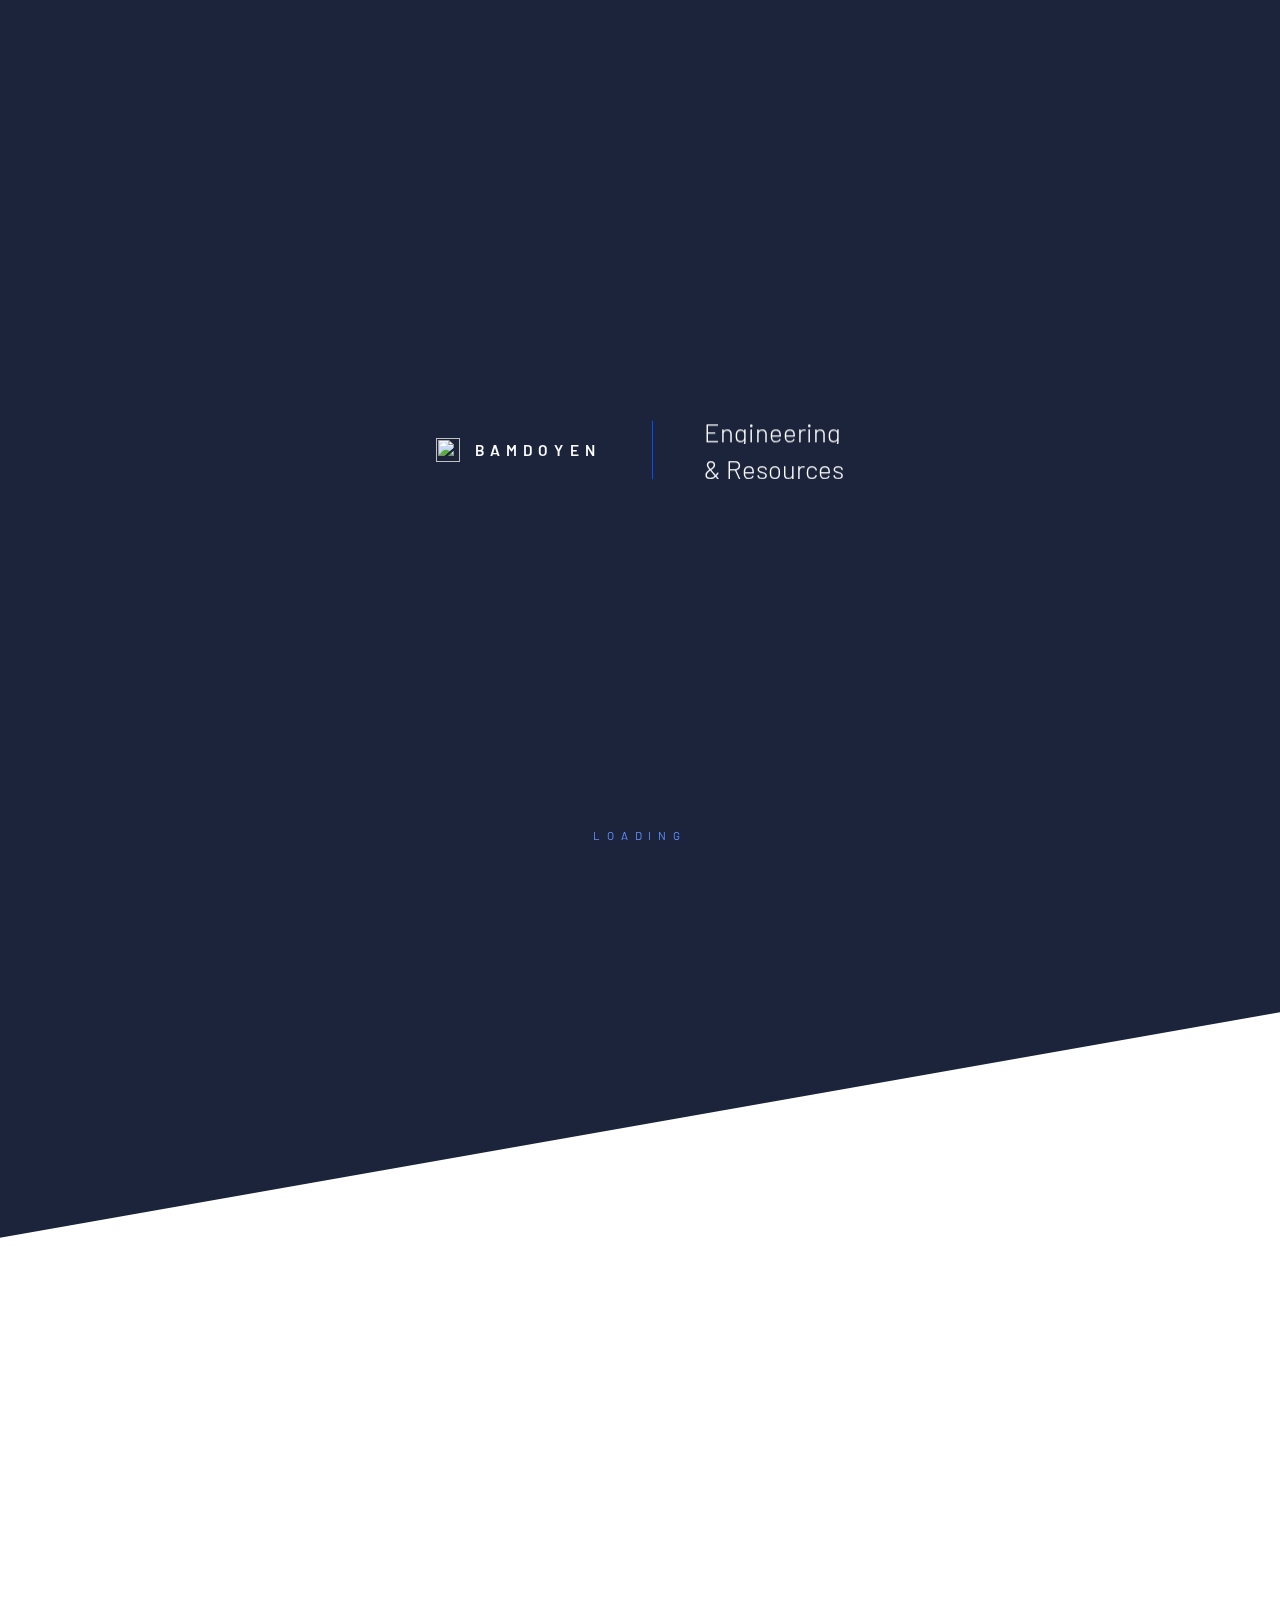
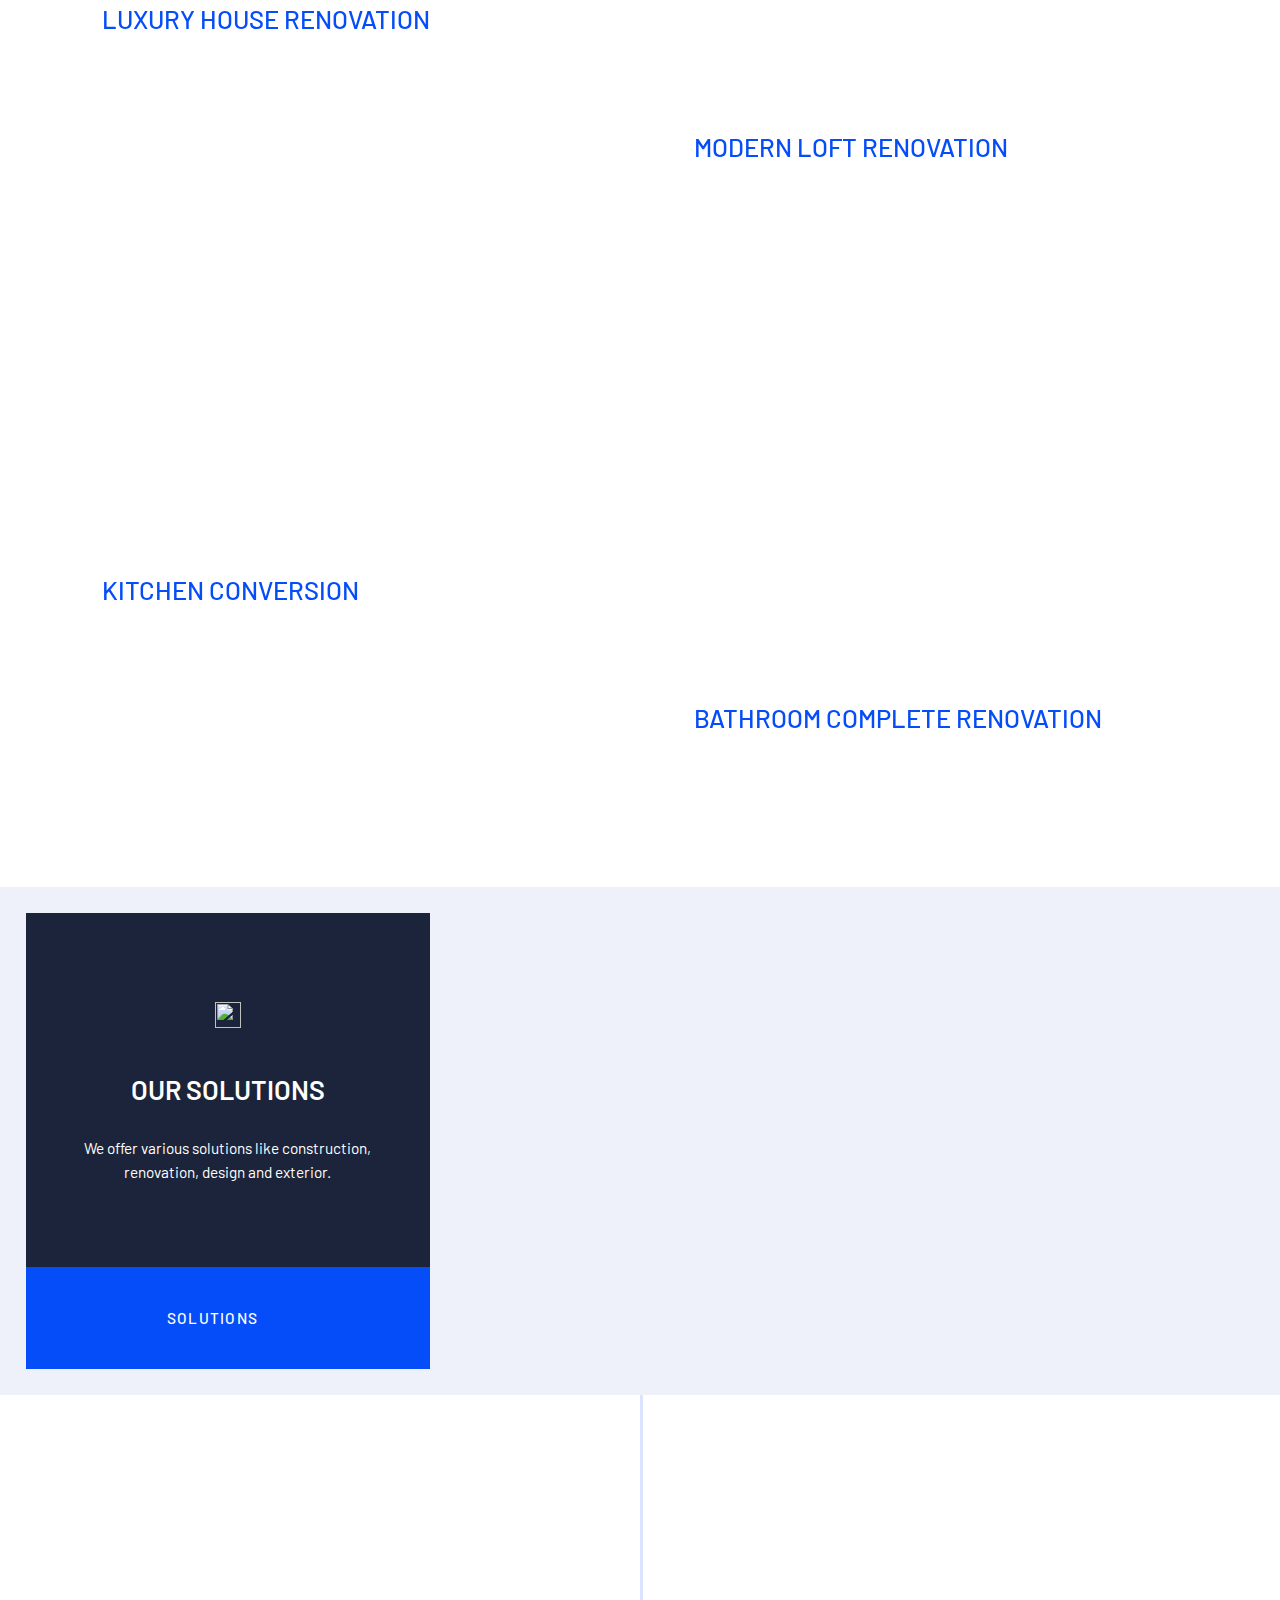
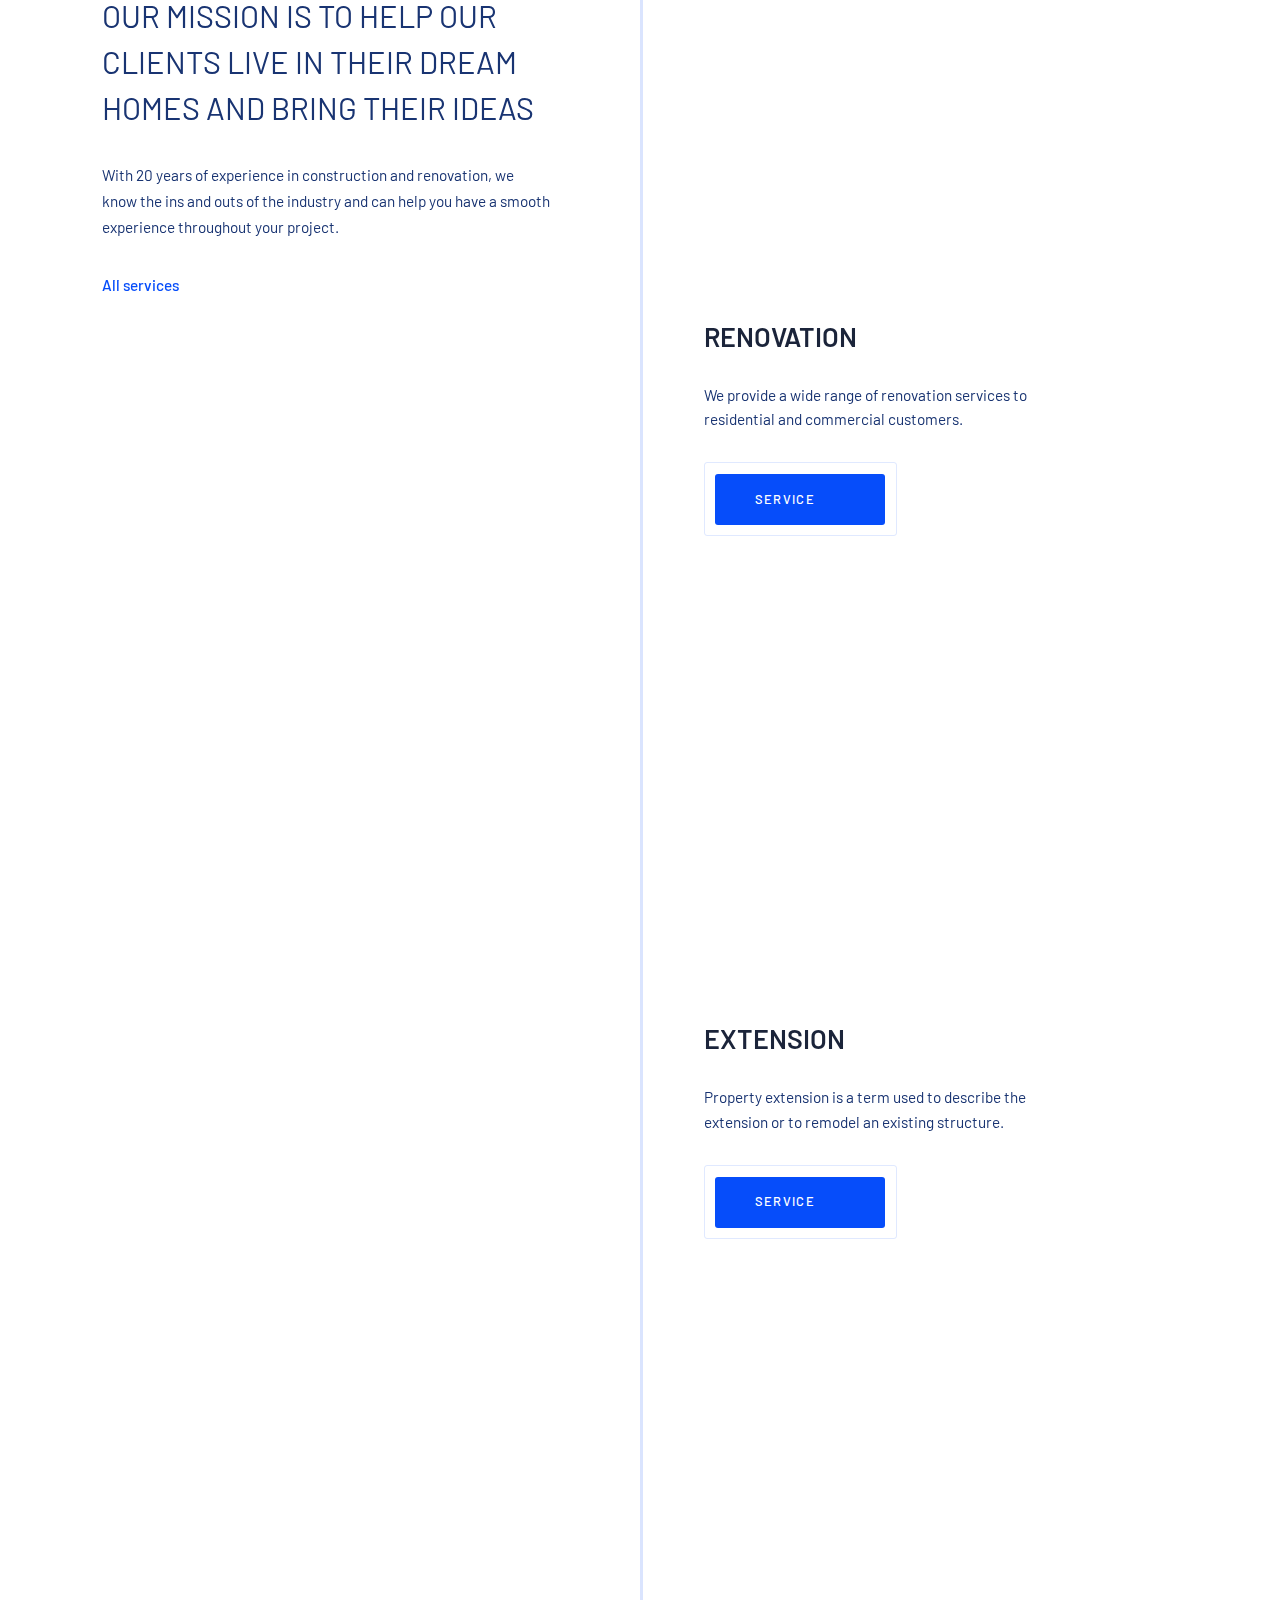
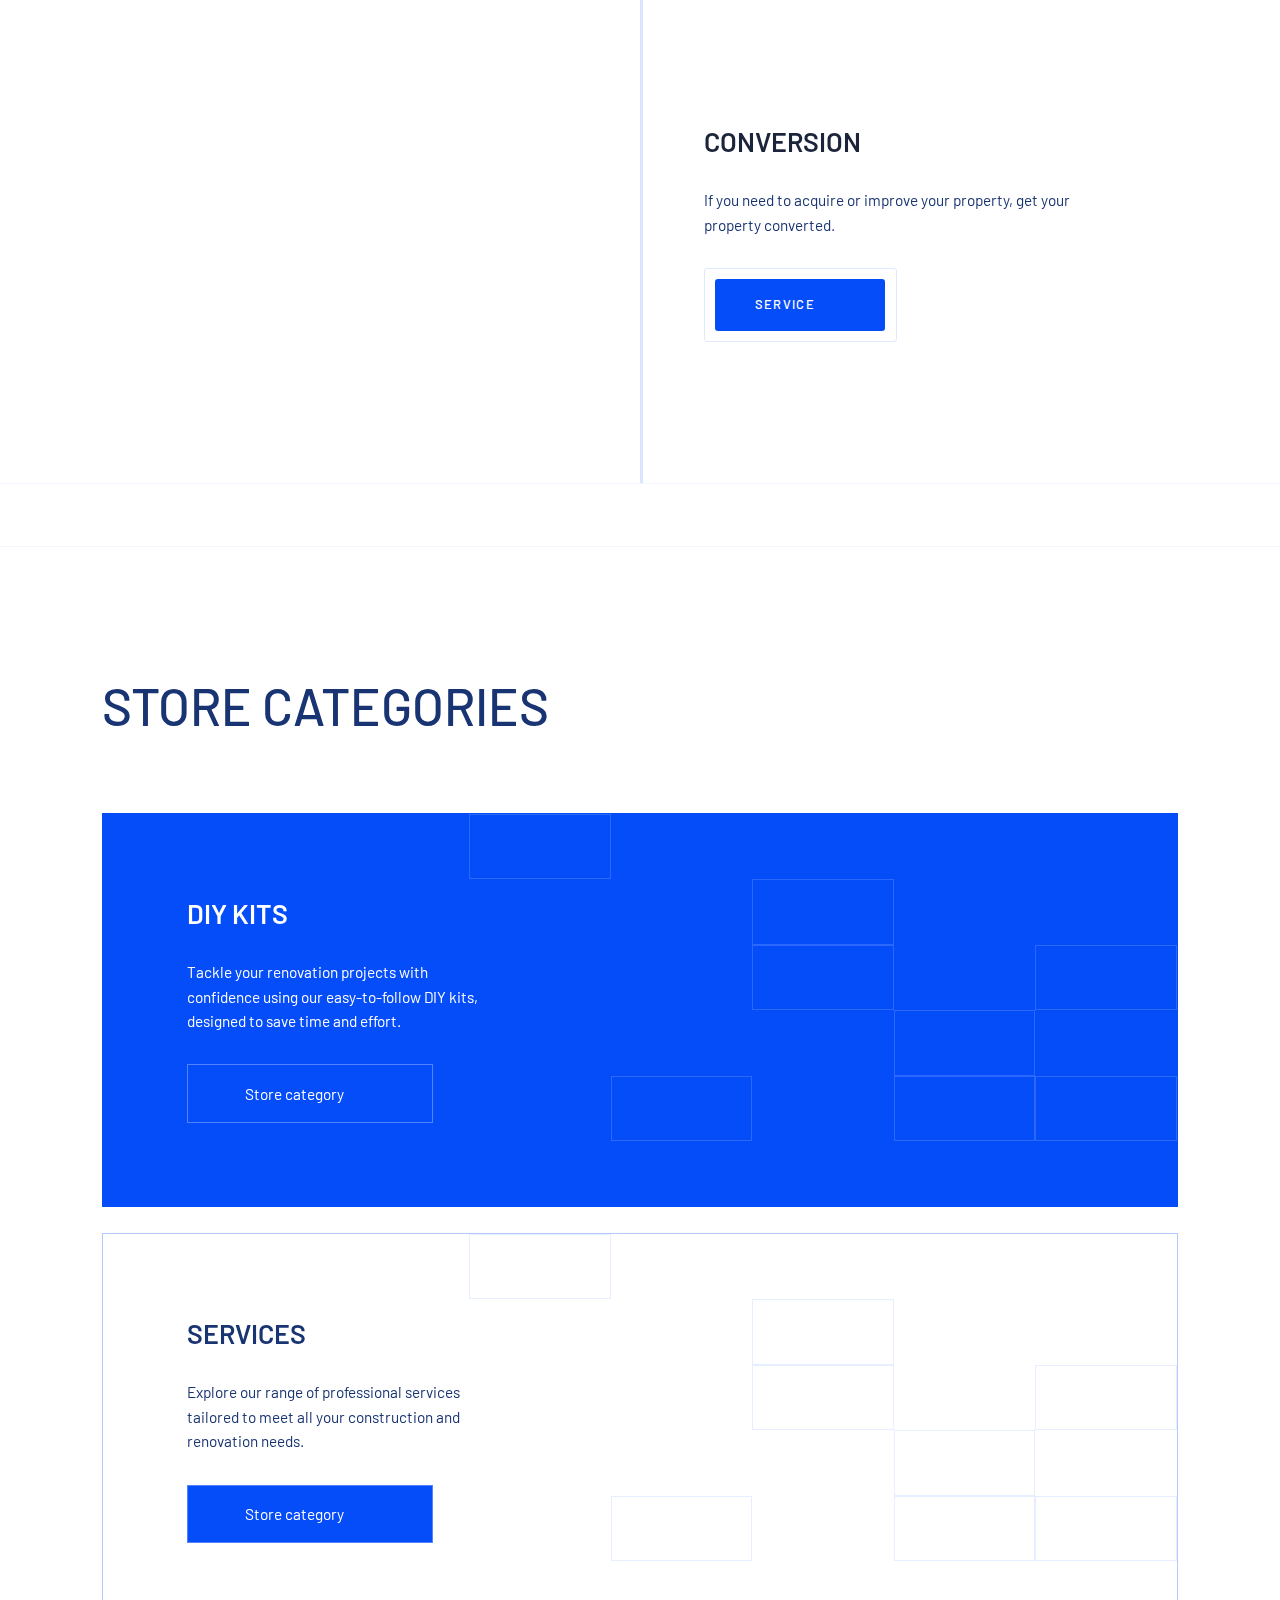
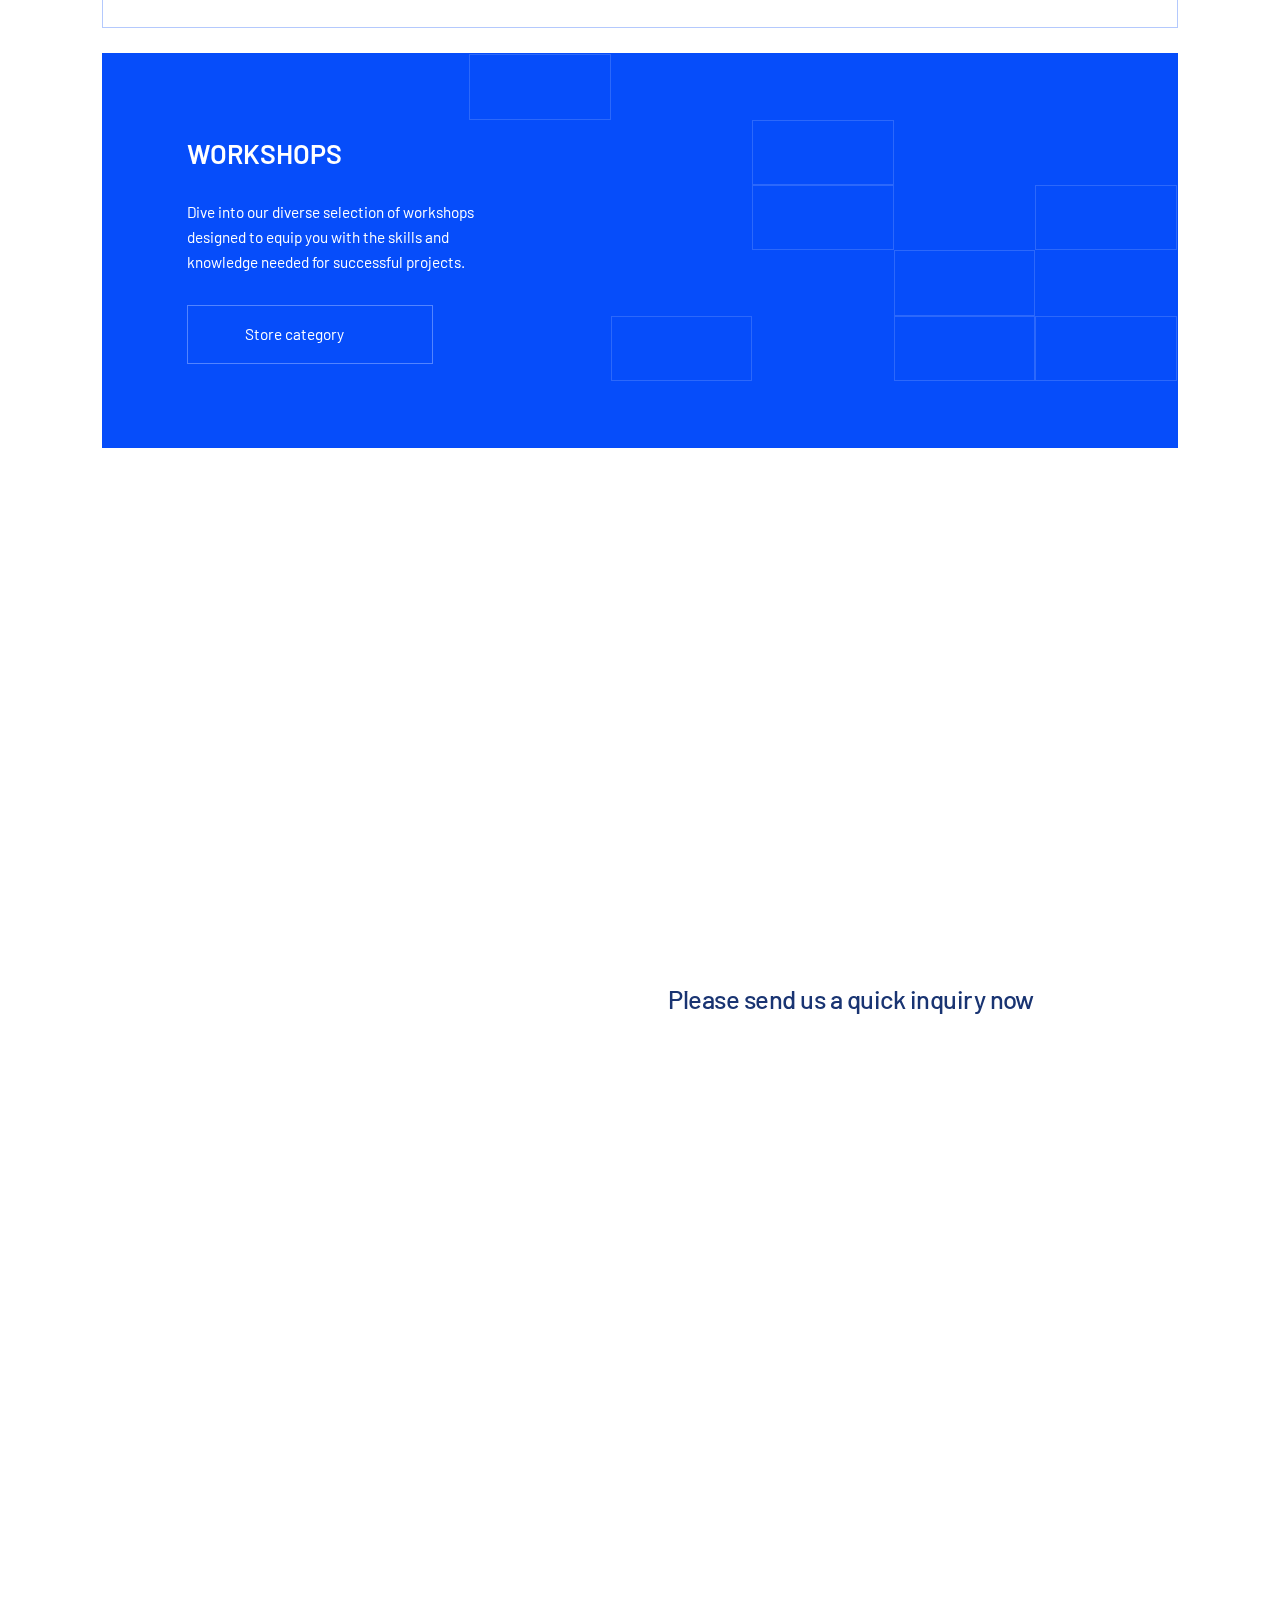
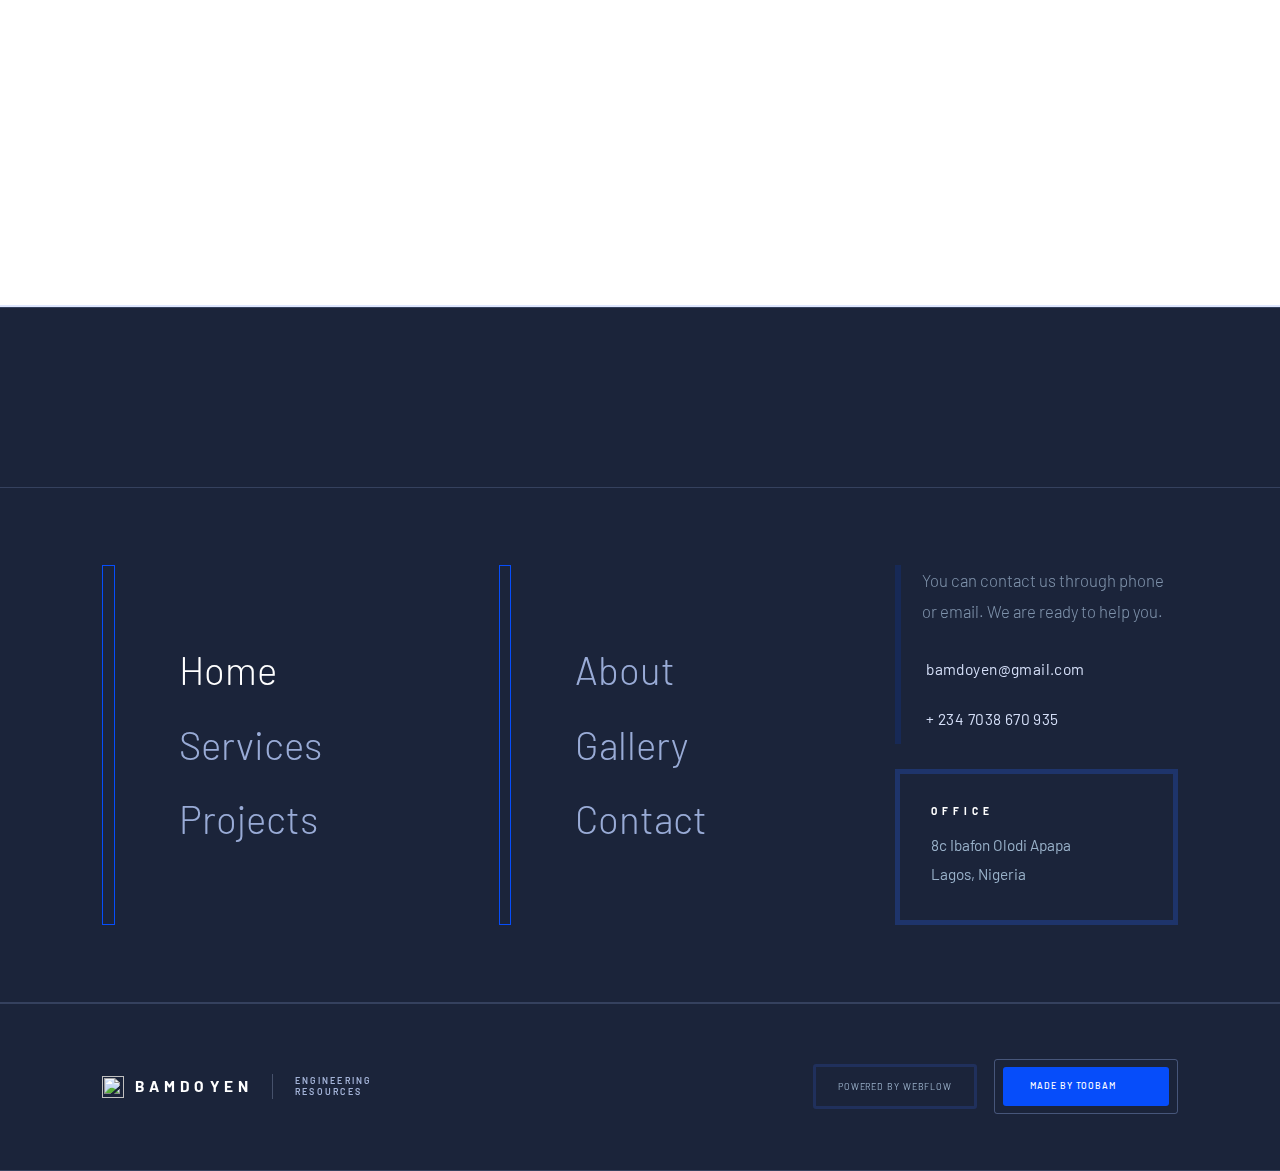
==== index.html @ 9417673f "Add files via upload" ====
<!DOCTYPE html>
<html data-wf-domain="silber-construction-ecommerce-template.webflow.io" data-wf-page="64636bfa4f59e1df28cb337c" data-wf-site="64636bfa4f59e1df28cb337b">

<head>
<meta charset="utf-8"/>
<title>Bamdoyen Engineering & Resources</title>
<meta content="Silber - Webflow Ecommerce website template" property="og:title"/>
<meta content="img/625295532800cfe2dd8d3dd2/6268215325d0a3d07cd928db_silber-og-image.png" property="og:image"/>
<meta content="Silber - Webflow Ecommerce website template" property="twitter:title"/>
<meta content="img/6268215325d0a3d07cd928db_silber-og-image.png" property="twitter:image">
<meta content="width=device-width, initial-scale=1" name="viewport"/>
<meta content="Webflow" name="generator"/>

<link href="css/silber-construction-ecommerce-template.webflow.d65f3edcd.min.css" rel="stylesheet" type="text/css"/>

<link href="https://fonts.googleapis.com/" rel="preconnect"/>

<link href="https://fonts.gstatic.com/" rel="preconnect" crossorigin="anonymous"/>

<script src="js/webfont.js" type="text/javascript"></script>

<script type="text/javascript">WebFont.load({  google: {    families: ["Barlow:100,200,300,regular,italic,500,600,700,800:latin,latin-ext"]  }});</script>

<script type="text/javascript">!function(o,c){var n=c.documentElement,t=" w-mod-";n.className+=t+"js",("ontouchstart"in o||o.DocumentTouch&&c instanceof DocumentTouch)&&(n.className+=t+"touch")}(window,document);</script>

<link href="img/64636bfa4f59e1df28cb34af_silber-favicon-1.png" rel="shortcut icon" type="image/x-icon"/>

<link href="img/64636bfa4f59e1df28cb34ae_Webclip%20%e2%80%93%201.png" rel="apple-touch-icon"/>
</head>

<body>
<div class="preloader"><div class="preloader-inner"><div class="preloader-brand"><img src="img/bam.png" loading="lazy" alt="" class="preloader-logo"/><p class="preloader-brand-name">Bamdoyen</p></div><div class="preloader-line"></div>
<div class="preloader-content"><div class="preloader-title-overflow"><p class="preloader-content-title is-1st">Engineering</p></div><div class="preloader-title-overflow"><p class="preloader-content-title is-2nd">& Resources </p></div><div class="preloader-title-overflow"><p class="preloader-content-title is-3rd"></p></div></div></div><p class="preloader-loading">Loading</p><div class="preloader-background"></div></div>


<div id="webpage" style="display:nonne" class="page-wrapper"><div data-animation="default" data-collapse="medium" data-duration="400" data-easing="ease" data-easing2="ease" role="banner" class="navbar w-nav"><div class="nav-main-row-grid"><div id="w-node-e4da4c37-ee58-167a-cbd7-451e68993a19-68993a17" class="nav-column-1-grid"><a href="index.html" aria-current="page" class="brand-grid w-nav-brand w--current"><div class="brand-logo-block"><img src="img/bam.png" loading="lazy" alt="" class="logo-image"/><p class="brand-name">Bamdoyen</p></div><div class="brand-slogan-block"><div class="brand-divider-2"></div><p class="brand-slogan">Engineering<br/>Resources</p></div></a></div><nav role="navigation" id="w-node-e4da4c37-ee58-167a-cbd7-451e68993a25-68993a17" class="nav-menu-grid w-nav-menu"><div data-hover="true" data-delay="400" class="dropdown-link w-dropdown"><div class="nav-link is-dropdown w-dropdown-toggle">
    
</div><nav class="dropdown-list w-dropdown-list"><div class="dropdown-row-1"><div class="container"><div class="dropdown-title-block"><div id="w-node-_07879fce-d668-e76b-9595-af5c70e38cc5-68993a17">
    
  
<div id="w-node-_0986c47f-5985-9bc3-b482-509a20e6cbc9-68993a17" class="template-links-block"><p class="template-link-title">Ecommerce pages</p><a href="product/home-improvements-workshop" class="service-cms-link w-inline-block"><p class="service-cms-title">Product page</p><img src="img/64636bfa4f59e1df28cb33b9_east_white_24dp.svg" loading="lazy" alt="" class="service-cms-icon"/></a><a href="category/diy-kits" class="service-cms-link w-inline-block"><p class="service-cms-title">Category page</p><img src="img/64636bfa4f59e1df28cb33b9_east_white_24dp.svg" loading="lazy" alt="" class="service-cms-icon"/></a><a href="checkout" class="service-cms-link w-inline-block"><p class="service-cms-title">Checkout</p>
    
  <img src="img/64636bfa4f59e1df28cb33b9_east_white_24dp.svg" loading="lazy" alt="" class="service-cms-icon"/></a></div></div></div></div></nav></div><div data-hover="true" data-delay="400" class="dropdown-link w-dropdown"><div class="nav-link is-dropdown w-dropdown-toggle"><p class="menu-link-title">Services</p><div class="dropdown-icon w-icon-dropdown-toggle"></div></div><nav class="dropdown-list w-dropdown-list"><div class="container"><div class="menu-solutions">
<div class="solutions w-dyn-list">
    
  <div role="list" class="solutions-menu-grid w-dyn-items">

<div role="listitem" class="solution-item w-dyn-item"><a data-w-id="e4da4c37-ee58-167a-cbd7-451e68993a79" href="construction.html" class="solution-link-block-menu w-inline-block"><div class="solution-block in-menu"><p class="solution-menu-title-1">Construction</p>
  <div class="solution-more-wrap-menu"><img src="img/64636bfa4f59e1df28cb33b9_east_white_24dp.svg" loading="lazy" alt="" class="solution-icon"/><p class="solution-more-menu">more</p></div></div><div class="solution-image"><img src="img/64636bfa4f59e1df28cb34c3_pexels-tima-miroshnichenko-6615028.jpg" loading="lazy" alt="Construction" class="cover-image"/></div></a></div>
  
  <div role="listitem" class="solution-item w-dyn-item"><a data-w-id="e4da4c37-ee58-167a-cbd7-451e68993a79" href="renovation.html" class="solution-link-block-menu w-inline-block">
<div class="solution-block in-menu"><p class="solution-menu-title-1">Renovation</p><div class="solution-more-wrap-menu"><img src="img/64636bfa4f59e1df28cb33b9_east_white_24dp.svg" loading="lazy" alt="" class="solution-icon"/><p class="solution-more-menu">more</p></div></div>
<div class="solution-image"><img src="img/64636bfa4f59e1df28cb3498_pexels-max-vakhtbovych-6958122.jpg" loading="lazy" alt="Renovation" class="cover-image"/></div></a></div>

<div role="listitem" class="solution-item w-dyn-item"><a data-w-id="e4da4c37-ee58-167a-cbd7-451e68993a79" href="Design.html" class="solution-link-block-menu w-inline-block">
<div class="solution-block in-menu"><p class="solution-menu-title-1">Design</p><div class="solution-more-wrap-menu"><img src="img/64636bfa4f59e1df28cb33b9_east_white_24dp.svg" loading="lazy" alt="" class="solution-icon"/><p class="solution-more-menu">more</p></div></div><div class="solution-image"><img src="img/64636bfa4f59e1df28cb3486_pexels-max-vakhtbovych-6758788.jpg" loading="lazy" alt="Design" class="cover-image"/></div></a></div>

<div role="listitem" class="solution-item w-dyn-item"><a data-w-id="e4da4c37-ee58-167a-cbd7-451e68993a79" href="solution/exterior" class="solution-link-block-menu w-inline-block"><div class="solution-block in-menu"><p class="solution-menu-title-1">Exterior</p><div class="solution-more-wrap-menu"><img src="img/64636bfa4f59e1df28cb33b9_east_white_24dp.svg" loading="lazy" alt="" class="solution-icon"/><p class="solution-more-menu">more</p></div></div><div class="solution-image"><img src="img/64636bfa4f59e1df28cb34aa_pexels-max-vakhtbovych-8082313.jpg" loading="lazy" alt="Exterior" class="cover-image"/></div></a></div></div></div></div>
  
  
  <div class="menu-services"><div class="dropdown-title-block-2 with-border">


</div>
<div class="service-cms w-dyn-list">
    
  <div role="list" class="service-cms-list w-dyn-items">

</div></nav></div>
<div data-hover="true" data-delay="400" class="dropdown-link w-dropdown"><div class="nav-link is-dropdown w-dropdown-toggle"><p class="menu-link-title">Projects</p><div class="dropdown-icon w-icon-dropdown-toggle"></div></div><nav class="dropdown-list w-dropdown-list"><div class="container"><div class="menu-links-wrap"><div class="projects-menu-grid"><p class="menu-dropdown-title is-projects-title">Our realized projects</p><p id="w-node-e4da4c37-ee58-167a-cbd7-451e68993a9f-68993a17" class="contact-menu-grid-subtitle">Your home could be a piece of art that is remembered in this city throughout time.</p><a id="w-node-e4da4c37-ee58-167a-cbd7-451e68993aa1-68993a17" href="projects-1" class="main-button in-dropdown w-inline-block"><div class="button-inner"><p class="button-title">All projects</p><img src="img/64636bfa4f59e1df28cb33b9_east_white_24dp.svg" loading="lazy" alt="" class="button-icon"/></div><div class="button-pattern"></div></a></div><div class="projects-menu w-dyn-list">
    
  <div role="list" class="projects-menu-list w-dyn-items"><div role="listitem" class="project-menu-item w-dyn-item"><a href="#" class="project-menu-link-block w-inline-block"><div class="project-link-2"><p class="project-name">Luxury house renovation</p>
    
 <img src="img/64636bfa4f59e1df28cb33b6_east_black_24dp.svg" loading="lazy" alt="" class="project-icon"/></div><div data-w-id="e4da4c37-ee58-167a-cbd7-451e68993ab4" class="project-menu-gradient-bg"></div><div class="_3d-block">
    
  <div class="image-animation-trigger _3d-for-image">
<img src="img/64636bfa4f59e1df28cb3433_pexels-max-vakhtbovych-7546213.jpg" loading="lazy" alt="Luxury house renovation" class="cover-image"/></div></div></a></div><div role="listitem" class="project-menu-item w-dyn-item"><a href="project/modern-loft-renovation" class="project-menu-link-block w-inline-block"><div class="project-link-2"><p class="project-name">Modern loft renovation</p>
<img src="img/64636bfa4f59e1df28cb33b6_east_black_24dp.svg" loading="lazy" alt="" class="project-icon"/></div><div data-w-id="e4da4c37-ee58-167a-cbd7-451e68993ab4" class="project-menu-gradient-bg"></div><div class="_3d-block"><div class="image-animation-trigger _3d-for-image">
    
  <img src="img/64636bfa4f59e1df28cb344d_pexels-max-vakhtbovych-7545495.jpg" loading="lazy" alt="Modern loft renovation" class="cover-image"/></div></div></a></div><div role="listitem" class="project-menu-item w-dyn-item"><a href="Kitchen conversion.html" class="project-menu-link-block w-inline-block"><div class="project-link-2"><p class="project-name">Kitchen conversion</p><img src="img/64636bfa4f59e1df28cb33b6_east_black_24dp.svg" loading="lazy" alt="" class="project-icon"/></div><div data-w-id="e4da4c37-ee58-167a-cbd7-451e68993ab4" class="project-menu-gradient-bg"></div><div class="_3d-block"><div class="image-animation-trigger _3d-for-image">
<img src="img/64636bfa4f59e1df28cb3466_pexels-max-vakhtbovych-7045917.jpg" loading="lazy" alt="Kitchen conversion" class="cover-image"/></div></div></a></div></div></div></div></div></nav></div><a href="About.html" class="nav-link w-inline-block"><p class="menu-link-title">About us</p></a></nav><div id="w-node-e4da4c37-ee58-167a-cbd7-451e68993abe-68993a17" class="menu-button-grid w-nav-button"><div class="menu-button-inner-grid"><div class="nav-text-1">Menu</div><div class="dots-wrap-2"><div class="menu-dot-2"></div><div class="menu-dot-2"></div><div class="menu-dot-2"></div></div></div></div><div id="w-node-e4da4c37-ee58-167a-cbd7-451e68993ac6-68993a17" class="nav-column-2-grid"><div data-hover="true" data-delay="400" class="dropdown-link is-contanct-menu-grid w-dropdown"><div class="nav-link-contact-grid w-dropdown-toggle"><div class="dots-wrap"><div class="menu-dot"></div><div class="menu-dot in-middle"></div><div class="menu-dot"></div></div>
  
  <div class="menu-desktop-title">Menu</div></div>
  
  <nav class="dropdown-list is-contacts w-dropdown-list"><div class="container"><div class="menu-contacts"><div class="contact-menu-grid"><div id="w-node-e4da4c37-ee58-167a-cbd7-451e68993ad4-68993a17" class="contact-menu-grid-item"><p class="menu-dropdown-title is-contant-title">Contacts</p><p id="w-node-e4da4c37-ee58-167a-cbd7-451e68993ad7-68993a17" class="contact-menu-grid-subtitle">Feel free to cotant us</p></div><div id="w-node-e4da4c37-ee58-167a-cbd7-451e68993ad9-68993a17" class="menu-buttons"><a id="w-node-e4da4c37-ee58-167a-cbd7-451e68993ada-68993a17" href="#" class="main-button is-contact-menu w-inline-block"><div class="button-inner"><p class="button-title">Call us</p>
  <img src="img/64636bfa4f59e1df28cb3420_phone_in_talk_white_24dp.svg" loading="lazy" alt="" class="button-icon"/></div><div class="button-pattern"></div></a><a id="w-node-e4da4c37-ee58-167a-cbd7-451e68993ae0-68993a17" href="#" class="main-button is-contact-menu w-inline-block"><div class="button-inner"><p class="button-title">Email us</p><img src="img/64636bfa4f59e1df28cb341a_email_white_24dp.svg" loading="lazy" alt="" class="button-icon"/></div><div class="button-pattern"></div></a></div></div><div class="contact-menu-grid"><div id="w-node-e4da4c37-ee58-167a-cbd7-451e68993ae7-68993a17" class="contact-menu-grid-item"><p class="menu-dropdown-title is-contant-title">Office</p><p id="w-node-e4da4c37-ee58-167a-cbd7-451e68993aea-68993a17" class="contact-menu-grid-subtitle">8c Ibafon Olodi Apapa
    Lagos, Nigeria</p></div><div id="w-node-e4da4c37-ee58-167a-cbd7-451e68993aec-68993a17" class="menu-buttons"><a id="w-node-e4da4c37-ee58-167a-cbd7-451e68993aed-68993a17" href="contact-1" class="main-button is-contact-menu w-inline-block"><div class="button-inner"><p class="button-title">Address</p><img src="img/64636bfa4f59e1df28cb3405_north_east_white_24dp.svg" loading="lazy" alt="" class="button-icon"/></div><div class="button-pattern"></div></a></div></div><div class="contact-menu-grid is-last"><div id="w-node-e4da4c37-ee58-167a-cbd7-451e68993af4-68993a17" class="contact-menu-grid-item"><p class="menu-dropdown-title is-contant-title">Availability</p><p class="contact-menu-grid-subtitle">We are free to hire!</p></div><div class="menu-buttons"><a href="contact-1" class="main-button is-contact-menu w-inline-block"><div class="button-inner"><p class="button-title">Inquiry Form</p><img src="img/64636bfa4f59e1df28cb341f_question_answer_white_24dp.svg" loading="lazy" alt="" class="button-icon"/></div><div class="button-pattern"></div></a></div></div></div></div></nav></div><div data-node-type="commerce-cart-wrapper" data-open-product="" data-wf-cart-type="rightDropdown" data-wf-cart-query="query Dynamo2 {
  database {
    id
    commerceOrder {
      comment
      extraItems {
        name
        pluginId
        pluginName
        price {
          value
          unit
          decimalValue
          string
        }
      }
      id
      startedOn
      statusFlags {
        hasDownloads
        hasSubscription
        isFreeOrder
        requiresShipping
      }
      subtotal {
        value
        unit
        decimalValue
        string
      }
      total {
        value
        unit
        decimalValue
        string
      }
      updatedOn
      userItems {
        count
        sku {
          f__draft_0ht
          f__archived_0ht
          f_main_image_4dr {
            url
            file {
              size
              origFileName
              createdOn
              updatedOn
              mimeType
              width
              height
              variants {
                origFileName
                quality
                height
                width
                s3Url
                error
                size
              }
            }
            alt
          }
          f_sku_values_3dr {
            property {
              id
            }
            value {
              id
            }
          }
          id
        }
        price {
          value
          unit
          decimalValue
          string
        }
        product {
          id
          f__draft_0ht
          f__archived_0ht
          f_ec_product_type_2dr10dr {
            id
            name
          }
          f_name_
          f_sku_properties_3dr {
            id
            name
            enum {
              id
              name
              slug
            }
          }
          f_slug_
        }
        id
        rowTotal {
          value
          unit
          decimalValue
          string
        }
        subscriptionFrequency
        subscriptionInterval
        subscriptionTrial
      }
      userItemsCount
    }
  }
  site {
    id
    commerce {
      businessAddress {
        country
      }
      defaultCountry
      defaultCurrency
      quickCheckoutEnabled
    }
  }
}
" data-wf-page-link-href-prefix="" class="w-commerce-commercecartwrapper nav-cart"><a href="Contact.html" data-node-type="commerce-cart-open-link" aria-haspopup="dialog" aria-label="Open cart containing 1 items" role="button" class="w-commerce-commercecartopenlink cart-button w-inline-block"><div class="nav-cart-block"><div class="nav-cart-text w-inline-block">Contact</div></div></div></a><div data-node-type="commerce-cart-container-wrapper" style="display:none" class="w-commerce-commercecartcontainerwrapper w-commerce-commercecartcontainerwrapper--cartType-rightDropdown cart-wrapper"><div role="dialog" data-node-type="commerce-cart-container" class="w-commerce-commercecartcontainer cart-container"><div class="w-commerce-commercecartheader cart-header"><p class="your-cart-text">Your cart</p><a href="https://silber-construction-ecommerce-template.webflow.io/home-3#" data-node-type="commerce-cart-close-link" role="button" aria-label="Close cart" class="w-commerce-commercecartcloselink close-button w-inline-block"><img src="https://assets.website-files.com/64636bfa4f59e1df28cb337b/6463a06c4f3b525d461c840a_cancel-fill1-wght400-grad0-opsz48.svg" loading="lazy" alt="" class="cart-close-icon"></a></div><div class="w-commerce-commercecartformwrapper cart-form-wrapper"><form data-node-type="commerce-cart-form" style="" class="w-commerce-commercecartform"><div class="w-commerce-commercecartlist cart-list" data-wf-collection="database.commerceOrder.userItems" data-wf-template-id="wf-template-2ad359b3-d327-680f-1493-d4ad88abbdc5"><div class="w-commerce-commercecartitem cart-item"><div class="cart-image-block"><img data-wf-bindings="%5B%7B%22src%22%3A%7B%22type%22%3A%22ImageRef%22%2C%22filter%22%3A%7B%22type%22%3A%22identity%22%2C%22params%22%3A%5B%5D%7D%2C%22dataPath%22%3A%22database.commerceOrder.userItems.0.sku.f_main_image_4dr%22%7D%7D%5D" src="https://uploads-ssl.webflow.com/64636bfa4f59e1df28cb337e/6464054573bd9d99b390dc0a_pexels-curtis-adams-16501661.jpg" alt="" class="w-commerce-commercecartitemimage cart-image"></div><div class="w-commerce-commercecartiteminfo cart-content"><a data-wf-bindings="%5B%7B%22dataWHref%22%3A%7B%22type%22%3A%22PlainText%22%2C%22filter%22%3A%7B%22type%22%3A%22detailPage%22%2C%22params%22%3A%5B%2264636d7e0dc73cbdd60fd116%22%5D%7D%2C%22dataPath%22%3A%22database.commerceOrder.userItems.0.product.f_slug_%22%2C%22collectionSlugMap%22%3A%7B%22COMMERCE_CART_COLLECTION_ID%22%3A%22cart%22%2C%2264636bfa4f59e1df28cb33fb%22%3A%22service%22%2C%2264636d7e0dc73cbdd60fd114%22%3A%22category%22%2C%2264636bfa4f59e1df28cb3431%22%3A%22project%22%2C%2264636bfa4f59e1df28cb3464%22%3A%22term%22%2C%2264636d7e0dc73cbdd60fd116%22%3A%22product%22%2C%2264636d7e0dc73cbdd60fd118%22%3A%22sku%22%2C%2264636bfa4f59e1df28cb3416%22%3A%22testimonial%22%2C%2264636bfa4f59e1df28cb33e1%22%3A%22socials%22%2C%2264636bfa4f59e1df28cb344b%22%3A%22brand%22%2C%22COMMERCE_ORDER_USER_ITEMS_COLLECTION_ID%22%3A%22userItems%22%2C%2264636bfa4f59e1df28cb33c7%22%3A%22solution%22%7D%7D%7D%5D" href="https://silber-construction-ecommerce-template.webflow.io/product/project-planning-consultation" class="w-inline-block"><div data-wf-bindings="%5B%7B%22innerHTML%22%3A%7B%22type%22%3A%22PlainText%22%2C%22filter%22%3A%7B%22type%22%3A%22identity%22%2C%22params%22%3A%5B%5D%7D%2C%22dataPath%22%3A%22database.commerceOrder.userItems.0.product.f_name_%22%7D%7D%5D" class="w-commerce-commercecartproductname cart-product-title">Project Planning Consultation</div></a><ul data-wf-bindings="%5B%7B%22optionSets%22%3A%7B%22type%22%3A%22CommercePropTable%22%2C%22filter%22%3A%7B%22type%22%3A%22identity%22%2C%22params%22%3A%5B%5D%7D%2C%22dataPath%22%3A%22database.commerceOrder.userItems.0.product.f_sku_properties_3dr[]%22%7D%7D%2C%7B%22optionValues%22%3A%7B%22type%22%3A%22CommercePropValues%22%2C%22filter%22%3A%7B%22type%22%3A%22identity%22%2C%22params%22%3A%5B%5D%7D%2C%22dataPath%22%3A%22database.commerceOrder.userItems.0.sku.f_sku_values_3dr%22%7D%7D%5D" class="w-commerce-commercecartoptionlist option-list" data-wf-collection="database.commerceOrder.userItems.0.product.f_sku_properties_3dr" data-wf-template-id="wf-template-2ad359b3-d327-680f-1493-d4ad88abbdcb"></ul><div data-wf-bindings="%5B%7B%22innerHTML%22%3A%7B%22type%22%3A%22CommercePrice%22%2C%22filter%22%3A%7B%22type%22%3A%22price%22%2C%22params%22%3A%5B%5D%7D%2C%22dataPath%22%3A%22database.commerceOrder.userItems.0.price%22%7D%7D%5D" class="cart-price">$&nbsp;200.00&nbsp;USD</div></div><input type="number" aria-label="Update quantity" data-wf-bindings="%5B%7B%22value%22%3A%7B%22type%22%3A%22Number%22%2C%22filter%22%3A%7B%22type%22%3A%22numberPrecision%22%2C%22params%22%3A%5B%220%22%2C%22numberPrecision%22%5D%7D%2C%22dataPath%22%3A%22database.commerceOrder.userItems.0.count%22%7D%7D%2C%7B%22data-commerce-sku-id%22%3A%7B%22type%22%3A%22ItemRef%22%2C%22filter%22%3A%7B%22type%22%3A%22identity%22%2C%22params%22%3A%5B%5D%7D%2C%22dataPath%22%3A%22database.commerceOrder.userItems.0.sku.id%22%7D%7D%5D" data-wf-conditions="%7B%22condition%22%3A%7B%22fields%22%3A%7B%22product%3Aec-product-type%22%3A%7B%22ne%22%3A%22e348fd487d0102946c9179d2a94bb613%22%2C%22type%22%3A%22Option%22%7D%7D%7D%2C%22dataPath%22%3A%22database.commerceOrder.userItems.0%22%7D" class="w-commerce-commercecartquantity cart-quantity-2" required="" pattern="^[0-9]+$" inputmode="numeric" name="quantity" autocomplete="off" data-wf-cart-action="update-item-quantity" data-commerce-sku-id="6463829e64cdb69da2822cfd" value="1"><a href="https://silber-construction-ecommerce-template.webflow.io/home-3#" role="button" aria-label="Remove item from cart" data-wf-bindings="%5B%7B%22data-commerce-sku-id%22%3A%7B%22type%22%3A%22ItemRef%22%2C%22filter%22%3A%7B%22type%22%3A%22identity%22%2C%22params%22%3A%5B%5D%7D%2C%22dataPath%22%3A%22database.commerceOrder.userItems.0.sku.id%22%7D%7D%5D" class="remove-button w-inline-block" data-wf-cart-action="remove-item" data-commerce-sku-id="6463829e64cdb69da2822cfd"><img src="https://assets.website-files.com/64636bfa4f59e1df28cb337b/64639fa3461487ff78e5757b_delete-fill1-wght400-grad0-opsz48.svg" loading="lazy" alt="" class="cart-remove-icon"></a></div></div><div class="w-commerce-commercecartfooter cart-footer"><div aria-atomic="true" aria-live="polite" class="w-commerce-commercecartlineitem cart-line-item"><div class="cart-subtotal-text">Subtotal</div><div data-wf-bindings="%5B%7B%22innerHTML%22%3A%7B%22type%22%3A%22CommercePrice%22%2C%22filter%22%3A%7B%22type%22%3A%22price%22%2C%22params%22%3A%5B%5D%7D%2C%22dataPath%22%3A%22database.commerceOrder.subtotal%22%7D%7D%5D" class="w-commerce-commercecartordervalue cart-subtotal-text">$&nbsp;200.00&nbsp;USD</div></div><div class="checkout-actions"><div data-node-type="commerce-cart-quick-checkout-actions" style="display:none"><a data-node-type="commerce-cart-apple-pay-button" role="button" tabindex="0" aria-label="Apple Pay" aria-haspopup="dialog" style="background-image:-webkit-named-image(apple-pay-logo-white);background-size:100% 50%;background-position:50% 50%;background-repeat:no-repeat" class="w-commerce-commercecartapplepaybutton"><div></div></a><a data-node-type="commerce-cart-quick-checkout-button" role="button" tabindex="0" aria-haspopup="dialog" style="display:none" class="w-commerce-commercecartquickcheckoutbutton"><svg class="w-commerce-commercequickcheckoutgoogleicon" xmlns="http://www.w3.org/2000/svg" xmlns:xlink="http://www.w3.org/1999/xlink" width="16" height="16" viewBox="0 0 16 16"><defs><polygon id="google-mark-a" points="0 .329 3.494 .329 3.494 7.649 0 7.649"></polygon><polygon id="google-mark-c" points=".894 0 13.169 0 13.169 6.443 .894 6.443"></polygon></defs><g fill="none" fill-rule="evenodd"><path fill="#4285F4" d="M10.5967,12.0469 L10.5967,14.0649 L13.1167,14.0649 C14.6047,12.6759 15.4577,10.6209 15.4577,8.1779 C15.4577,7.6339 15.4137,7.0889 15.3257,6.5559 L7.8887,6.5559 L7.8887,9.6329 L12.1507,9.6329 C11.9767,10.6119 11.4147,11.4899 10.5967,12.0469"></path><path fill="#34A853" d="M7.8887,16 C10.0137,16 11.8107,15.289 13.1147,14.067 C13.1147,14.066 13.1157,14.065 13.1167,14.064 L10.5967,12.047 C10.5877,12.053 10.5807,12.061 10.5727,12.067 C9.8607,12.556 8.9507,12.833 7.8887,12.833 C5.8577,12.833 4.1387,11.457 3.4937,9.605 L0.8747,9.605 L0.8747,11.648 C2.2197,14.319 4.9287,16 7.8887,16"></path><g transform="translate(0 4)"><mask id="google-mark-b" fill="#fff"><use xlink:href="#google-mark-a"><template shadowmode="closed"><polygon id="google-mark-a" points="0 .329 3.494 .329 3.494 7.649 0 7.649"></polygon></template></use></mask><path fill="#FBBC04" d="M3.4639,5.5337 C3.1369,4.5477 3.1359,3.4727 3.4609,2.4757 L3.4639,2.4777 C3.4679,2.4657 3.4749,2.4547 3.4789,2.4427 L3.4939,0.3287 L0.8939,0.3287 C0.8799,0.3577 0.8599,0.3827 0.8459,0.4117 C-0.2821,2.6667 -0.2821,5.3337 0.8459,7.5887 L0.8459,7.5997 C0.8549,7.6167 0.8659,7.6317 0.8749,7.6487 L3.4939,5.6057 C3.4849,5.5807 3.4729,5.5587 3.4639,5.5337" mask="url(#google-mark-b)"></path></g><mask id="google-mark-d" fill="#fff"><use xlink:href="#google-mark-c"><template shadowmode="closed"><polygon id="google-mark-c" points=".894 0 13.169 0 13.169 6.443 .894 6.443"></polygon></template></use></mask><path fill="#EA4335" d="M0.894,4.3291 L3.478,6.4431 C4.113,4.5611 5.843,3.1671 7.889,3.1671 C9.018,3.1451 10.102,3.5781 10.912,4.3671 L13.169,2.0781 C11.733,0.7231 9.85,-0.0219 7.889,0.0001 C4.941,0.0001 2.245,1.6791 0.894,4.3291" mask="url(#google-mark-d)"></path></g></svg><svg class="w-commerce-commercequickcheckoutmicrosofticon" xmlns="http://www.w3.org/2000/svg" width="16" height="16" viewBox="0 0 16 16"><g fill="none" fill-rule="evenodd"><polygon fill="#F05022" points="7 7 1 7 1 1 7 1"></polygon><polygon fill="#7DB902" points="15 7 9 7 9 1 15 1"></polygon><polygon fill="#00A4EE" points="7 15 1 15 1 9 7 9"></polygon><polygon fill="#FFB700" points="15 15 9 15 9 9 15 9"></polygon></g></svg><div>Pay with browser.</div></a></div><a href="https://silber-construction-ecommerce-template.webflow.io/checkout" value="Continue to Checkout" data-node-type="cart-checkout-button" class="w-commerce-commercecartcheckoutbutton checkout-button" data-loading-text="Hang Tight...">Continue to Checkout</a></div><div class="cart-footer-bg"></div></div></form><div class="w-commerce-commercecartemptystate" style="display: none;"><div aria-live="polite" aria-label="This cart is empty" class="empty-cart-text">Your cart is empty.</div></div><div aria-live="assertive" style="display:none" data-node-type="commerce-cart-error" class="w-commerce-commercecarterrorstate error-state"><div class="w-cart-error-msg" data-w-cart-quantity-error="Product is not available in this quantity." data-w-cart-general-error="Something went wrong when adding this item to the cart." data-w-cart-checkout-error="Checkout is disabled on this site." data-w-cart-cart_order_min-error="The order minimum was not met. Add more items to your cart to continue." data-w-cart-subscription_error-error="Before you purchase, please use your email invite to verify your address so we can send order updates.">Product is not available in this quantity.</div></div></div></div></div></div></div></div><div class="w-nav-overlay" data-wf-ignore="" id="w-nav-overlay-0"></div></div><div class="global-styles w-embed"></div><main class="main"><section class="section"><div class="hero-with-vertical-lines"><div class="hero-vertical-content"><p data-w-id="af378220-3e37-e761-b7a5-68601489b6c6" class="uppercase-title-vertical" style="opacity: 1; transform: translate3d(0px, 0px, 0px) scale3d(1, 1, 1) rotateX(0deg) rotateY(0deg) rotateZ(0deg) skew(0deg, 0deg); transform-style: preserve-3d;">Welcome</p><h1 data-w-id="af378220-3e37-e761-b7a5-68601489b6c8" class="heading in-hero-vertical" style="opacity: 1; transform: translate3d(0px, 0px, 0px) scale3d(1, 1, 1) rotateX(0deg) rotateY(0deg) rotateZ(0deg) skew(0deg, 0deg); transform-style: preserve-3d;">We are a leading construction and renovation company</h1><a href="https://silber-construction-ecommerce-template.webflow.io/home-3#start" data-w-id="af378220-3e37-e761-b7a5-68601489b6ca" class="moving-link w-inline-block" style="opacity: 1; transform: translate3d(0px, 0px, 0px) scale3d(1, 1, 1) rotateX(0deg) rotateY(0deg) rotateZ(0deg) skew(0deg, 0deg); transform-style: preserve-3d;"><img src="img/64636bfa4f59e1df28cb33af_arrow_drop_down_white_24dp.svg" loading="lazy" alt="" class="moving-icon is-larger"><div class="moving-link-circle is-blue-color"></div><div class="circle-border-color"></div></a></div><div class="absolute-block"><div data-w-id="af378220-3e37-e761-b7a5-68601489b6cf" class="hero-background-color" style="opacity: 1;"></div><div class="_3d-block"><div class="image-animation-trigger _3d-for-image"><div class="animation-color-bg is-white-color" style="display: block; transform: translate3d(120%, 0px, 0px) scale3d(1, 1, 1) rotateX(0deg) rotateY(0deg) rotateZ(0deg) skew(-60deg, 0deg); transform-style: preserve-3d;"></div><img src="img/64636bfa4f59e1df28cb343c_pexels-rodolfo-quir%C3%B3s-2219024.webp" alt="Construction and renovation webflow template sample image" class="cover-image" style="transform: translate3d(0px, 0px, 0px) scale3d(1, 1, 1) rotateX(0deg) rotateY(0deg) rotateZ(0deg) skew(0deg, 0deg); transform-style: preserve-3d;" width="414" height="590"></div></div></div><div data-w-id="af378220-3e37-e761-b7a5-68601489b6d4" class="grid-for-vertical-lines" style="opacity: 1;"><div class="vertical-line with-bg-opacity-25" style="opacity: 1;"></div><div class="vertical-line with-bg-opacity-15" style="opacity: 1;"></div><div class="vertical-line with-bg-opacity-5" style="opacity: 1;"></div><div class="vertical-line"></div><div class="vertical-line"></div><div class="vertical-line with-bg-opacity-5" style="opacity: 1;"></div><div class="vertical-line tab-is-hidden"></div><div class="vertical-line with-bg-opacity-15 tab-is-hidden" style="opacity: 1;"></div></div></div></section><section id="start" class="section"><div class="container"><div class="projects-3-padding"><div class="vertical-flex with-gap-6em"><h1 class="heading in-home-3">Renovation Projects</h1><div class="projects-3 w-dyn-list"><div role="list" class="projects-3-list w-dyn-items"><div role="listitem" class="project-3-item w-dyn-item"><div class="project-3-image"><div class="_3d-block"><div class="image-animation-trigger _3d-for-image"><div class="animation-color-bg is-white-color" style="display: block; transform: translate3d(120%, 0px, 0px) scale3d(1, 1, 1) rotateX(0deg) rotateY(0deg) rotateZ(0deg) skew(-60deg, 0deg); transform-style: preserve-3d;"></div><img src="img/64636bfa4f59e1df28cb3433_pexels-max-vakhtbovych-7546213.jpg" loading="lazy" alt="Luxury house renovation" class="cover-image" style="transform: translate3d(0px, 0px, 0px) scale3d(1, 1, 1) rotateX(0deg) rotateY(0deg) rotateZ(0deg) skew(0deg, 0deg); transform-style: preserve-3d;" width="348" height="253"></div></div></div><div class="project-3-content"><a href="Luxury house renovation.html" class="project-3-link w-inline-block"><h2 class="heading is-project-title-3">Luxury house renovation</h2></a></div></div><div role="listitem" class="project-3-item w-dyn-item"><div class="project-3-image"><div class="_3d-block">
<div class="image-animation-trigger _3d-for-image"><div class="animation-color-bg is-white-color" style="display: block; transform: translate3d(120%, 0px, 0px) scale3d(1, 1, 1) rotateX(0deg) rotateY(0deg) rotateZ(0deg) skew(-60deg, 0deg); transform-style: preserve-3d;"></div><img src="img/64636bfa4f59e1df28cb344d_pexels-max-vakhtbovych-7545495.jpg" loading="lazy" alt="Modern loft renovation" class="cover-image" style="transform: translate3d(0px, 0px, 0px) scale3d(1, 1, 1) rotateX(0deg) rotateY(0deg) rotateZ(0deg) skew(0deg, 0deg); transform-style: preserve-3d;" width="348" height="253"></div></div></div><div class="project-3-content"><a href="#" class="project-3-link w-inline-block"><h2 class="heading is-project-title-3">Modern loft renovation</h2></a></div></div><div role="listitem" class="project-3-item w-dyn-item"><div class="project-3-image"><div class="_3d-block"><div class="image-animation-trigger _3d-for-image"><div class="animation-color-bg is-white-color" style="display: block; transform: translate3d(120%, 0px, 0px) scale3d(1, 1, 1) rotateX(0deg) rotateY(0deg) rotateZ(0deg) skew(-60deg, 0deg); transform-style: preserve-3d;"></div><img src="img/64636bfa4f59e1df28cb3466_pexels-max-vakhtbovych-7045917.jpg" loading="lazy" alt="Kitchen conversion" class="cover-image" style="transform: translate3d(0px, 0px, 0px) scale3d(1, 1, 1) rotateX(0deg) rotateY(0deg) rotateZ(0deg) skew(0deg, 0deg); transform-style: preserve-3d;" width="348" height="253"></div></div></div><div class="project-3-content"><a href="Kitchen conversion.html" class="project-3-link w-inline-block"><h2 class="heading is-project-title-3">Kitchen conversion</h2></a></div></div><div role="listitem" class="project-3-item w-dyn-item"><div class="project-3-image"><div class="_3d-block"><div class="image-animation-trigger _3d-for-image"><div class="animation-color-bg is-white-color" style="display: block; transform: translate3d(120%, 0px, 0px) scale3d(1, 1, 1) rotateX(0deg) rotateY(0deg) rotateZ(0deg) skew(-60deg, 0deg); transform-style: preserve-3d;"></div><img src="img/64636bfa4f59e1df28cb3484_pexels-max-vakhtbovych-7546320.jpg" loading="lazy" alt="Bathroom complete renovation" class="cover-image" style="transform: translate3d(0px, 0px, 0px) scale3d(1, 1, 1) rotateX(0deg) rotateY(0deg) rotateZ(0deg) skew(0deg, 0deg); transform-style: preserve-3d;" width="348" height="253"></div></div></div><div class="project-3-content"><a href="Bathroom complete renovation.html"><h2 class="heading is-project-title-3">Bathroom complete renovation</h2></a></div></div></div></div></div></div></div></section><section class="section"><div class="solution-cms-3"><div class="solution-cms-3-list"><div class="solution-cms-3-item"><div class="solution-cms-3-content"><div class="moving-link in-solutions-3"><img src="img/64636bfa4f59e1df28cb3495_construction_FILL0_wght400_GRAD0_opsz48_white.svg" loading="lazy" alt="" class="moving-icon is-larger"><div class="moving-link-circle"></div></div><p data-w-id="8e45c162-5afd-615d-003f-df75704285f0" style="opacity: 100;" class="solution-cms-2-title">our Solutions</p><p data-w-id="8e45c162-5afd-615d-003f-df75704285f1" style="opacity: 100;" class="solution-cms-3-desciption">We offer various solutions like construction, renovation, design and exterior.</p><a href="Solutions.html" class="solution-button w-inline-block"><p>Solutions</p><img src="img/64636bfa4f59e1df28cb33b9_east_white_24dp.svg" loading="lazy" alt="" class="button-icon"></a></div><div id="w-node-_8e45c162-5afd-615d-003f-df75704285f6-28cb3393" class="solution-cms-3-image"><div class="_3d-block"><div class="image-animation-trigger _3d-for-image"><div class="animation-color-bg" style="display: block; transform: translate3d(120%, 0px, 0px) scale3d(1, 1, 1) rotateX(0deg) rotateY(0deg) rotateZ(0deg) skew(-60deg, 0deg); transform-style: preserve-3d;"></div><img loading="lazy" src="img/64636bfa4f59e1df28cb348a_pexels-max-vakhtbovych-8143677.jpg" alt="Construction and renovation webflow template sample image" class="cover-image" style="transform: translate3d(0px, 0px, 0px) scale3d(1, 1, 1) rotateX(0deg) rotateY(0deg) rotateZ(0deg) skew(0deg, 0deg); transform-style: preserve-3d;" width="363" height="291"></div></div></div></div></div></div></section><section class="section overflow-visible"><div class="container"><div class="services-3-wrap-home"><div class="services-3-content"><h3 data-w-id="a988f228-4de4-8d50-ddba-146925f080ea" style="opacity: 100;" class="heading is-service-title-3">Our mission is to help our clients live in their dream homes and bring their ideas</h3><p data-w-id="a988f228-4de4-8d50-ddba-146925f080ec" style="opacity: 100;" class="services-paragraph-1">With 20 years of experience in construction and renovation, we know the ins and outs of the industry and can help you have a smooth experience throughout your project.</p><a data-w-id="a988f228-4de4-8d50-ddba-146925f080ee" style="opacity: 100;" href="Services.html" class="text-link">All services</a></div><div class="service-3-cms w-dyn-list"><div role="list" class="service-3-cms-list w-dyn-items"><div role="listitem" class="service-3-cms-item w-dyn-item"><div data-w-id="a988f228-4de4-8d50-ddba-146925f080f3" class="service-3-cms-block"><div class="service-3-cms-image"><div class="_3d-block"><div class="image-animation-trigger _3d-for-image"><img src="img/64636bfa4f59e1df28cb34b7_pexels-ksenia-chernaya-5691613.jpg" loading="lazy" alt="Renovation" class="cover-image" style="transform: translate3d(0px, 0px, 0px) scale3d(1.3, 1.3, 1) rotateX(0deg) rotateY(0deg) rotateZ(0deg) skew(0deg, 0deg); transform-style: preserve-3d;"><div class="animation-color-bg" style="display: block; transform: translate3d(0px, 0px, 0px) scale3d(1, 1, 1) rotateX(0deg) rotateY(0deg) rotateZ(0deg) skew(-60deg, 0deg);"></div></div></div></div><a href="#" class="service-cms-link-1 w-inline-block"><p style="opacity: 100; transform: translate3d(0px, 2rem, 0px) scale3d(1, 1, 1) rotateX(0deg) rotateY(0deg) rotateZ(0deg) skew(0deg, 0deg); transform-style: preserve-3d;" class="content-title-2">Renovation</p></a><p style="opacity: 100; transform: translate3d(0px, 2rem, 0px) scale3d(1, 1, 1) rotateX(0deg) rotateY(0deg) rotateZ(0deg) skew(0deg, 0deg); transform-style: preserve-3d;" class="content-anim-trigger">We provide a wide range of renovation services to residential and commercial customers.</p><a style="opacity: 100; transform: translate3d(0px, 2rem, 0px) scale3d(1, 1, 1) rotateX(0deg) rotateY(0deg) rotateZ(0deg) skew(0deg, 0deg); transform-style: preserve-3d;" href="Renovation.html" class="main-button w-inline-block"><div class="button-inner"><p class="button-title">Service</p><img src="img/64636bfa4f59e1df28cb33b9_east_white_24dp.svg" loading="lazy" alt="" class="button-icon"></div>
<div class="button-pattern"></div></a><div style="transform: translate3d(0px, 0px, 0px) scale3d(1, 0, 1) rotateX(0deg) rotateY(0deg) rotateZ(0deg) skew(0deg, 0deg); transform-style: preserve-3d;" class="border-anim-trigger"></div></div></div><div role="listitem" class="service-3-cms-item w-dyn-item"><div data-w-id="a988f228-4de4-8d50-ddba-146925f080f3" class="service-3-cms-block"><div class="service-3-cms-image"><div class="_3d-block"><div class="image-animation-trigger _3d-for-image"><img src="img/64636bfa4f59e1df28cb34b6_pexels-littlehampton-bricks-4509089.jpg" loading="lazy" alt="Extension" class="cover-image" style="transform: translate3d(0px, 0px, 0px) scale3d(1.3, 1.3, 1) rotateX(0deg) rotateY(0deg) rotateZ(0deg) skew(0deg, 0deg); transform-style: preserve-3d;"><div class="animation-color-bg" style="display: block; transform: translate3d(0px, 0px, 0px) scale3d(1, 1, 1) rotateX(0deg) rotateY(0deg) rotateZ(0deg) skew(-60deg, 0deg);"></div></div></div></div><a href="#" class="service-cms-link-1 w-inline-block"><p style="opacity: 100; transform: translate3d(0px, 2rem, 0px) scale3d(1, 1, 1) rotateX(0deg) rotateY(0deg) rotateZ(0deg) skew(0deg, 0deg); transform-style: preserve-3d;" class="content-title-2">Extension</p></a><p style="opacity: 100; transform: translate3d(0px, 2rem, 0px) scale3d(1, 1, 1) rotateX(0deg) rotateY(0deg) rotateZ(0deg) skew(0deg, 0deg); transform-style: preserve-3d;" class="content-anim-trigger">Property extension is a term used to describe the extension or to remodel an existing structure.</p><a style="opacity: 100; transform: translate3d(0px, 2rem, 0px) scale3d(1, 1, 1) rotateX(0deg) rotateY(0deg) rotateZ(0deg) skew(0deg, 0deg); transform-style: preserve-3d;" href="Exterior.html" class="main-button w-inline-block"><div class="button-inner"><p class="button-title">Service</p><img src="img/64636bfa4f59e1df28cb33b9_east_white_24dp.svg" loading="lazy" alt="" class="button-icon"></div><div class="button-pattern"></div></a><div style="transform: translate3d(0px, 0px, 0px) scale3d(1, 0, 1) rotateX(0deg) rotateY(0deg) rotateZ(0deg) skew(0deg, 0deg); transform-style: preserve-3d;" class="border-anim-trigger"></div></div></div><div role="listitem" class="service-3-cms-item w-dyn-item"><div data-w-id="a988f228-4de4-8d50-ddba-146925f080f3" class="service-3-cms-block"><div class="service-3-cms-image"><div class="_3d-block"><div class="image-animation-trigger _3d-for-image"><img src="img/64636bfa4f59e1df28cb34b8_pexels-mikael-blomkvist-8961401.jpg" loading="lazy" alt="Conversion" class="cover-image" style="transform: translate3d(0px, 0px, 0px) scale3d(1.3, 1.3, 1) rotateX(0deg) rotateY(0deg) rotateZ(0deg) skew(0deg, 0deg); transform-style: preserve-3d;" width="313" height="253"><div class="animation-color-bg" style="display: block; transform: translate3d(0px, 0px, 0px) scale3d(1, 1, 1) rotateX(0deg) rotateY(0deg) rotateZ(0deg) skew(-60deg, 0deg);"></div></div></div></div><a href="https://silber-construction-ecommerce-template.webflow.io/service/conversion" class="service-cms-link-1 w-inline-block"><p style="opacity: 100; transform: translate3d(0px, 2rem, 0px) scale3d(1, 1, 1) rotateX(0deg) rotateY(0deg) rotateZ(0deg) skew(0deg, 0deg); transform-style: preserve-3d;" class="content-title-2">Conversion</p></a><p style="opacity: 100; transform: translate3d(0px, 2rem, 0px) scale3d(1, 1, 1) rotateX(0deg) rotateY(0deg) rotateZ(0deg) skew(0deg, 0deg); transform-style: preserve-3d;" class="content-anim-trigger">If you need to acquire or improve your property, get your property converted.</p><a style="opacity: 100; transform: translate3d(0px, 2rem, 0px) scale3d(1, 1, 1) rotateX(0deg) rotateY(0deg) rotateZ(0deg) skew(0deg, 0deg); transform-style: preserve-3d;" href="Construction.html" class="main-button w-inline-block"><div class="button-inner"><p class="button-title">Service</p><img src="img/64636bfa4f59e1df28cb33b9_east_white_24dp.svg" loading="lazy" alt="" class="button-icon"></div><div class="button-pattern"></div></a><div style="transform: translate3d(0px, 0px, 0px) scale3d(1, 0, 1) rotateX(0deg) rotateY(0deg) rotateZ(0deg) skew(0deg, 0deg); transform-style: preserve-3d;" class="border-anim-trigger"></div></div></div></div></div></div></div></section><div class="pattern-divider"></div><section id="categories" class="section"><div class="container"><div class="padding"><div class="vertical-flex with-gap-6em"><h3 class="heading in-home-3">Store categories</h3><div class="solution-cms-2 w-dyn-list"><div role="list" class="solution-cms-2-list w-dyn-items"><div role="listitem" class="solution-cms-2-item-2 w-dyn-item"><div class="solution-cms-2-content"><h2 data-w-id="159f91c1-362a-5f55-8e0d-ebf7b7d81d35" style="opacity: 100;" class="solution-cms-2-title">DIY Kits</h2><p data-w-id="159f91c1-362a-5f55-8e0d-ebf7b7d81d36" style="opacity: 100;" class="solution-cms-3-desciption">Tackle your renovation projects with confidence using our easy-to-follow DIY kits, designed to save time and effort.</p><a data-w-id="159f91c1-362a-5f55-8e0d-ebf7b7d81d37" style="opacity: 100;" href="https://silber-construction-ecommerce-template.webflow.io/category/diy-kits" class="button-3 w-inline-block"><p>Store category</p><img src="img/64636bfa4f59e1df28cb33b9_east_white_24dp.svg" loading="lazy" alt="" class="button-icon"></a></div><div id="w-node-_159f91c1-362a-5f55-8e0d-ebf7b7d81d3b-28cb3393" class="solution-cms-2-image"><div class="_3d-block"><div class="image-animation-trigger _3d-for-image"><div class="animation-color-bg" style="display: block; transform: translate3d(0px, 0px, 0px) scale3d(1, 1, 1) rotateX(0deg) rotateY(0deg) rotateZ(0deg) skew(-60deg, 0deg);"></div><img src="img/6464ee8c5b228848f99512a4_pexels-thijs-van-der-weide-1094766.jpg" loading="lazy" alt="DIY Kits" class="cover-image" style="transform: translate3d(0px, 0px, 0px) scale3d(1.3, 1.3, 1) rotateX(0deg) rotateY(0deg) rotateZ(0deg) skew(0deg, 0deg); transform-style: preserve-3d;" width="263" height="177"></div></div></div><div data-w-id="159f91c1-362a-5f55-8e0d-ebf7b7d81d40" style="opacity: 100;" class="w-layout-grid chessboard-for-solution"><div class="chessboard-2 is-borderless"></div><div class="chessboard-2 is-borderless"></div><div class="chessboard-2 in-mob"></div><div class="chessboard-2 is-borderless"></div><div class="chessboard-2 is-10-opacity phone-hide" style="opacity: 100;"></div><div class="chessboard-2 is-borderless"></div><div class="chessboard-2 is-10-opacity" style="opacity: 100;"></div><div class="chessboard-2 is-borderless"></div><div class="chessboard-2 is-borderless"></div><div class="chessboard-2 is-borderless"></div><div class="chessboard-2 is-10-opacity phone-hide" style="opacity: 100;"></div><div class="chessboard-2"></div><div class="chessboard-2 is-10-opacity" style="opacity: 100;"></div><div class="chessboard-2 is-borderless"></div><div class="chessboard-2 is-borderless phone-border"></div><div class="chessboard-2 is-borderless"></div><div class="chessboard-2 is-borderless"></div><div class="chessboard-2 is-borderless"></div><div class="chessboard-2"></div><div class="chessboard-2 is-10-opacity" style="opacity: 100;"></div><div class="chessboard-2"></div><div class="chessboard-2 is-borderless"></div><div class="chessboard-2 is-borderless"></div><div class="chessboard-2 is-borderless"></div><div class="chessboard-2 is-borderless"></div><div class="chessboard-2 is-10-opacity" style="opacity: 100;"></div><div class="chessboard-2"></div><div class="chessboard-2 is-10-opacity" style="opacity: 100;"></div><div class="chessboard-2 is-borderless phone-visible"></div><div class="chessboard-2 is-borderless phone-visible"></div><div class="chessboard-2 is-borderless phone-border"></div><div class="chessboard-2"></div><div class="chessboard-2 is-10-opacity" style="opacity: 100;"></div><div class="chessboard-2"></div><div class="chessboard-2"></div><div class="chessboard-2 is-borderless phone-border"></div><div class="chessboard-2 is-borderless phone-border"></div><div class="chessboard-2 is-10-opacity" style="opacity: 100;"></div><div class="chessboard-2 is-borderless phone-border"></div><div class="chessboard-2 is-borderless phone-border"></div><div class="chessboard-2 is-10-opacity" style="opacity: 100;"></div><div class="chessboard-2 is-borderless"></div></div></div><div role="listitem" class="solution-cms-2-item-2 w-dyn-item"><div class="solution-cms-2-content"><h2 data-w-id="159f91c1-362a-5f55-8e0d-ebf7b7d81d35" style="opacity: 100;" class="solution-cms-2-title">Services</h2><p data-w-id="159f91c1-362a-5f55-8e0d-ebf7b7d81d36" style="opacity: 100;" class="solution-cms-3-desciption">Explore our range of professional services tailored to meet all your construction and renovation needs.</p><a data-w-id="159f91c1-362a-5f55-8e0d-ebf7b7d81d37" style="opacity: 100;" href="#" class="button-3 w-inline-block"><p>Store category</p><img src="img/64636bfa4f59e1df28cb33b9_east_white_24dp.svg" loading="lazy" alt="" class="button-icon"></a></div><div id="w-node-_159f91c1-362a-5f55-8e0d-ebf7b7d81d3b-28cb3393" class="solution-cms-2-image"><div class="_3d-block"><div class="image-animation-trigger _3d-for-image"><div class="animation-color-bg" style="display: block; transform: translate3d(0px, 0px, 0px) scale3d(1, 1, 1) rotateX(0deg) rotateY(0deg) rotateZ(0deg) skew(-60deg, 0deg);"></div><img src="img/6464ee2daf296b19fc5ac017_pexels-ivan-samkov-4491912.jpg" loading="lazy" alt="Services" class="cover-image" style="transform: translate3d(0px, 0px, 0px) scale3d(1.3, 1.3, 1) rotateX(0deg) rotateY(0deg) rotateZ(0deg) skew(0deg, 0deg); transform-style: preserve-3d;" width="263" height="177"></div></div></div><div data-w-id="159f91c1-362a-5f55-8e0d-ebf7b7d81d40" style="opacity: 100;" class="w-layout-grid chessboard-for-solution"><div class="chessboard-2 is-borderless"></div><div class="chessboard-2 is-borderless"></div><div class="chessboard-2 in-mob"></div><div class="chessboard-2 is-borderless"></div><div class="chessboard-2 is-10-opacity phone-hide" style="opacity: 100;"></div><div class="chessboard-2 is-borderless"></div><div class="chessboard-2 is-10-opacity" style="opacity: 100;"></div><div class="chessboard-2 is-borderless"></div><div class="chessboard-2 is-borderless"></div><div class="chessboard-2 is-borderless"></div><div class="chessboard-2 is-10-opacity phone-hide" style="opacity: 100;"></div><div class="chessboard-2"></div><div class="chessboard-2 is-10-opacity" style="opacity: 100;"></div><div class="chessboard-2 is-borderless"></div><div class="chessboard-2 is-borderless phone-border"></div><div class="chessboard-2 is-borderless"></div><div class="chessboard-2 is-borderless"></div><div class="chessboard-2 is-borderless"></div><div class="chessboard-2"></div><div class="chessboard-2 is-10-opacity" style="opacity: 100;"></div><div class="chessboard-2"></div><div class="chessboard-2 is-borderless"></div><div class="chessboard-2 is-borderless"></div><div class="chessboard-2 is-borderless"></div><div class="chessboard-2 is-borderless"></div><div class="chessboard-2 is-10-opacity" style="opacity: 100;"></div><div class="chessboard-2"></div><div class="chessboard-2 is-10-opacity" style="opacity: 100;"></div><div class="chessboard-2 is-borderless phone-visible"></div><div class="chessboard-2 is-borderless phone-visible"></div><div class="chessboard-2 is-borderless phone-border"></div><div class="chessboard-2"></div><div class="chessboard-2 is-10-opacity" style="opacity: 100;"></div><div class="chessboard-2"></div><div class="chessboard-2"></div><div class="chessboard-2 is-borderless phone-border"></div><div class="chessboard-2 is-borderless phone-border"></div><div class="chessboard-2 is-10-opacity" style="opacity: 100;"></div><div class="chessboard-2 is-borderless phone-border"></div><div class="chessboard-2 is-borderless phone-border"></div><div class="chessboard-2 is-10-opacity" style="opacity: 100;"></div><div class="chessboard-2 is-borderless"></div></div></div><div role="listitem" class="solution-cms-2-item-2 w-dyn-item"><div class="solution-cms-2-content"><h2 data-w-id="159f91c1-362a-5f55-8e0d-ebf7b7d81d35" style="opacity: 100;" class="solution-cms-2-title">Workshops</h2><p data-w-id="159f91c1-362a-5f55-8e0d-ebf7b7d81d36" style="opacity: 100;" class="solution-cms-3-desciption">Dive into our diverse selection of workshops designed to equip you with the skills and knowledge needed for successful projects.</p><a data-w-id="159f91c1-362a-5f55-8e0d-ebf7b7d81d37" style="opacity: 100;" href="https://silber-construction-ecommerce-template.webflow.io/category/workshops" class="button-3 w-inline-block"><p>Store category</p><img src="img/64636bfa4f59e1df28cb33b9_east_white_24dp.svg" loading="lazy" alt="" class="button-icon"></a></div><div id="w-node-_159f91c1-362a-5f55-8e0d-ebf7b7d81d3b-28cb3393" class="solution-cms-2-image"><div class="_3d-block"><div class="image-animation-trigger _3d-for-image"><div class="animation-color-bg" style="display: block; transform: translate3d(0px, 0px, 0px) scale3d(1, 1, 1) rotateX(0deg) rotateY(0deg) rotateZ(0deg) skew(-60deg, 0deg);"></div><img src="img/6464ee49a9f23d0b8f90f8d3_pexels-ono-kosuki-5974053.jpg" loading="lazy" alt="Workshops" class="cover-image" style="transform: translate3d(0px, 0px, 0px) scale3d(1.3, 1.3, 1) rotateX(0deg) rotateY(0deg) rotateZ(0deg) skew(0deg, 0deg); transform-style: preserve-3d;" width="263" height="177"></div></div></div><div data-w-id="159f91c1-362a-5f55-8e0d-ebf7b7d81d40" style="opacity: 100;" class="w-layout-grid chessboard-for-solution"><div class="chessboard-2 is-borderless"></div><div class="chessboard-2 is-borderless"></div><div class="chessboard-2 in-mob"></div><div class="chessboard-2 is-borderless"></div><div class="chessboard-2 is-10-opacity phone-hide" style="opacity: 100;"></div><div class="chessboard-2 is-borderless"></div><div class="chessboard-2 is-10-opacity" style="opacity: 100;"></div><div class="chessboard-2 is-borderless"></div><div class="chessboard-2 is-borderless"></div><div class="chessboard-2 is-borderless"></div><div class="chessboard-2 is-10-opacity phone-hide" style="opacity: 100;"></div><div class="chessboard-2"></div><div class="chessboard-2 is-10-opacity" style="opacity: 100;"></div><div class="chessboard-2 is-borderless"></div><div class="chessboard-2 is-borderless phone-border"></div><div class="chessboard-2 is-borderless"></div><div class="chessboard-2 is-borderless"></div><div class="chessboard-2 is-borderless"></div><div class="chessboard-2"></div><div class="chessboard-2 is-10-opacity" style="opacity: 100;"></div><div class="chessboard-2"></div><div class="chessboard-2 is-borderless"></div><div class="chessboard-2 is-borderless"></div><div class="chessboard-2 is-borderless"></div><div class="chessboard-2 is-borderless"></div><div class="chessboard-2 is-10-opacity" style="opacity: 100;"></div><div class="chessboard-2"></div><div class="chessboard-2 is-10-opacity" style="opacity: 100;"></div><div class="chessboard-2 is-borderless phone-visible"></div><div class="chessboard-2 is-borderless phone-visible"></div><div class="chessboard-2 is-borderless phone-border"></div><div class="chessboard-2"></div><div class="chessboard-2 is-10-opacity" style="opacity: 100;"></div><div class="chessboard-2"></div><div class="chessboard-2"></div><div class="chessboard-2 is-borderless phone-border"></div><div class="chessboard-2 is-borderless phone-border"></div><div class="chessboard-2 is-10-opacity" style="opacity: 100;"></div><div class="chessboard-2 is-borderless phone-border"></div><div class="chessboard-2 is-borderless phone-border"></div><div class="chessboard-2 is-10-opacity" style="opacity: 100;"></div><div class="chessboard-2 is-borderless"></div></div></div></div></div></div></div></div></section>
<section class="section is-form-sec"><div class="form-2-grid"><div class="form-background-2"><div class="_3d-block"><div class="image-animation-trigger _3d-for-image"><div class="animation-color-bg" style="display: block; transform: translate3d(0px, 0px, 0px) scale3d(1, 1, 1) rotateX(0deg) rotateY(0deg) rotateZ(0deg) skew(-60deg, 0deg);"></div><img src="img/64636bfa4f59e1df28cb3401_pexels-max-vakhtbovych-6958133.webp" loading="lazy" alt="Construction and renovation webflow template sample image" class="cover-image" style="transform: translate3d(0px, 0px, 0px) scale3d(1.3, 1.3, 1) rotateX(0deg) rotateY(0deg) rotateZ(0deg) skew(0deg, 0deg); transform-style: preserve-3d;" width="414" height="443"></div></div></div><div class="form-2-content"><div class="form-2-content-inner"><div class="form-2-background"><div class="_3d-block"><div class="image-animation-trigger _3d-for-image"><img src="img/646639fc0b059f70510f2565_pexels-ivan-samkov-4491912.webp" loading="lazy" alt="Construction and renovation webflow template sample image" class="cover-image" style="transform: translate3d(0px, 0px, 0px) scale3d(1.3, 1.3, 1) rotateX(0deg) rotateY(0deg) rotateZ(0deg) skew(0deg, 0deg); transform-style: preserve-3d;"><div class="animation-color-bg" style="display: block; transform: translate3d(0px, 0px, 0px) scale3d(1, 1, 1) rotateX(0deg) rotateY(0deg) rotateZ(0deg) skew(-60deg, 0deg);"></div></div></div></div><p class="form-title-1">Please send us a quick inquiry now</p><div class="form-2 w-form"><form id="wf-form-Inquiry-form" name="wf-form-Inquiry-form" data-name="Inquiry form" method="get" class="form-inner-2" data-wf-page-id="64636bfa4f59e1df28cb3393" data-wf-element-id="8fed78bb-6663-0e26-0d71-95493b31d25a" aria-label="Inquiry form"><div class="form-item-2" style="opacity: 100;"><label for="short-form-full-name" class="form-label-2">Name</label><input type="text" class="form-field-2 w-input" maxlength="256" name="Full-Name" data-name="Full Name" placeholder="Asiy Adekunle" id="short-form-full-name" required=""></div><div class="form-item-2" style="opacity: 100;"><label for="short-form-contact" class="form-label-2">Contact</label><input type="text" class="form-field-2 w-input" maxlength="256" name="Contact" data-name="Contact" placeholder="Asiy_intelligence@gmail.com" id="short-form-contact" required=""></div><div class="form-item-2" style="opacity: 100;"><label for="short-form-address" class="form-label-2">Address</label><input type="text" class="form-field-2 w-input" maxlength="256" name="Address" data-name="Address" placeholder="Nowhere, Nigeria" id="short-form-address"></div><input type="submit" value="Send message" data-wait="Sending..." data-w-id="8fed78bb-6663-0e26-0d71-95493b31d26a" class="submit-button-2 w-button" style="opacity: 100;"></form><div class="form-success-message-2 w-form-done" tabindex="-1" role="region" aria-label="Inquiry form success"><img src="https://assets.website-files.com/64636bfa4f59e1df28cb337b/64636bfa4f59e1df28cb341f_question_answer_white_24dp.svg" loading="lazy" alt="" class="form-success-icon"><div class="form-success-title">Message sent!</div></div><div class="form-error-message w-form-fail" tabindex="-1" role="region" aria-label="Inquiry form failure"><p class="form-error-paragraph">An error has occurred somewhere and it is not possible to submit the form. Please try again later.<a href="https://silber-construction-ecommerce-template.webflow.io/home-3#" class="form-error-link"></a></p></div></div><a data-w-id="8fed78bb-6663-0e26-0d71-95493b31d277" href="Contact.html" class="text-link" style="opacity: 100;">Or fill complete form</a></div></div></div></section><section class="section is-newsletter"><div class="container"><div class="newsletter-2-padding"><div class="newsletter-2-block"><div class="newsletter-2-title-block"><img src="img/64636bfa4f59e1df28cb340a_house-blue-icon.png" loading="lazy" data-w-id="97d158a8-ebb0-db55-a314-288e44b35e63" alt="" class="newsletter-2-icon" style="opacity: 100;">
    
<p data-w-id="97d158a8-ebb0-db55-a314-288e44b35e64" class="newsletter-2-title"><strong>Subscribe to our Newsletter</strong> and keep in touch with us</p></div><div data-w-id="97d158a8-ebb0-db55-a314-288e44b35e68" class="newsletter-2-form"><div class="newsletter-form w-form"><form id="wf-form-Newsletter" name="wf-form-Newsletter" data-name="Newsletter" method="get" class="newsletter-form-inner" data-wf-page-id="64636bfa4f59e1df28cb337c" data-wf-element-id="97d158a8-ebb0-db55-a314-288e44b35e6a"><input type="email" class="newsletter-field w-input" maxlength="256" name="Email" data-name="Email" placeholder="adesoji.ema@gmail.com" id="Email-3" required=""/><input type="submit" value="Send form" data-wait="Sending..." data-w-id="97d158a8-ebb0-db55-a314-288e44b35e6c" class="submit-button w-button"/></form><div class="form-success-message-2 is-newsletter w-form-done"><div class="form-success-title">You are subscribed!</div></div><div class="form-error-message w-form-fail"><p class="form-error-paragraph">An error has occurred somewhere and it is not possible to submit the form. Please try again later or <a href="#" class="form-error-link">contact us via email.</a></p></div></div><div class="pattern" style="z-index: 1;
    opacity: .25; background-image: url(img/64636bfa4f59e1df28cb33d4_diagonal-lines-blue.svg); background-position: 50%; background-size: .5em;
    border-radius: 3px; position: absolute; top: 0%; bottom: 0%; left: 0%; right: 0%"></div></div></div></div></div>
    <div class="chessboard-3 is-opacity-3"></div></div></div></nav></div></section>
      
    <div class="footer"><div class="socials-in-footer"><div class="footer-socials w-dyn-list"><div role="list" class="footer-social-list w-dyn-items"><div role="listitem" class="footer-social-item w-dyn-item"><a href="#" class="moving-link w-inline-block"><img src="img/64636bfa4f59e1df28cb33c8_twitter-logo-white.svg" loading="lazy" alt="" class="moving-icon"/><div class="moving-link-circle"></div></a></div><div role="listitem" class="footer-social-item w-dyn-item"><a href="#" class="moving-link w-inline-block"><img src="img/64636bfa4f59e1df28cb33e2_facebook-logo-white.svg" loading="lazy" alt="" class="moving-icon"/><div class="moving-link-circle"></div></a></div><div role="listitem" class="footer-social-item w-dyn-item"><a href="#" class="moving-link w-inline-block"><img src="img/64636bfa4f59e1df28cb33fc_instagram-logo-white.svg" loading="lazy" alt="" class="moving-icon"/><div class="moving-link-circle"></div></a></div></div></div></div>
      
    <div class="main-footer-section"><div class="container"><div class="footer-grid"><div data-w-id="d62e26df-37e4-4b14-0317-bb32561c8b65" class="footer-column-1"><a href="index.html" aria-current="page" class="footer-link w-inline-block w--current"><p class="footer-link-title">Home</p><div class="footer-link-line"></div></a><div class="footer-link-line"></div></a><a href="Services.html" class="footer-link w-inline-block"><p class="footer-link-title">Services</p><div class="footer-link-line"></div></a><a href="Projects.html" class="footer-link w-inline-block"><p class="footer-link-title">Projects</p><div class="footer-link-line"></div></a><div class="footer-link-line"></div></a><div class="footer-border-line is-1st"></div></div><div data-w-id="d62e26df-37e4-4b14-0317-bb32561c8b7b" class="footer-column-1"><div class="footer-link-line"></div></a><a href="About.html" class="footer-link w-inline-block"><p class="footer-link-title">About</p><div class="footer-link-line"></div></a><a href="gallery.html" class="footer-link w-inline-block"><p class="footer-link-title">Gallery</p><div class="footer-link-line"></div></a><div class="footer-link-line"></div></a><a href="Contact.html" class="footer-link w-inline-block"><p class="footer-link-title">Contact</p><div class="footer-link-line"></div></a><div class="footer-border-line is-2nd"></div></div><div id="w-node-d62e26df-37e4-4b14-0317-bb32561c8b91-561c8b57" class="footer-column-3"><div class="footer-contect-block"><div><p class="footer-about-text">You can contact us through phone or email. We are ready to help you.</p></div><div class="footer-contact-links"><a href="#" class="footer-small-link w-inline-block"><p class="footer-contact-text">bamdoyen@gmail.com</p></a><a href="" class="footer-small-link w-inline-block"><p class="footer-contact-text">+ 234 7038 670 935 </p></a></div></div><a href="contact-1" class="footer-address-button w-inline-block"><p class="footer-uppercase-title">Office</p><p class="footer-address">8c Ibafon Olodi Apapa<br/>Lagos, Nigeria</p><img src="img/64636bfa4f59e1df28cb340b_house-blue-icon-2.png" loading="lazy" alt="" class="footer-address-icon"/><div class="address-pattern" style="z-index: 3; opacity: .4; background-image: url(img/64636bfa4f59e1df28cb33d4_diagonal-lines-blue.svg); background-position: 50%; background-size: .5em;border-radius: 3px; position: absolute; top: 0%; bottom: 0%; left: 0%; right: 0%;"></div></a></div></div></div></div>
      
      
    <div class="subfooter"><div class="container"><div class="subfooter-inner"><div id="w-node-_8137663d-4316-5de2-dc0c-31323dc8a383-561c8b57" class="subfooter-column"><a href="index.html" aria-current="page" class="subfooter-brand w-inline-block w--current"><img src="img/bam.png" loading="lazy" alt="" class="footer-logo-image"/><p class="brand-name">Bamdoyen</p><div class="brand-divider"></div><p class="brand-slogan-footer">Engineering<br/>Resources</p></a></div><div id="w-node-_13a7afa8-2bff-3979-780a-42e95e84d3d3-561c8b57" class="subfooter-buttons"><a href="https://webflow.com/" target="_blank" class="subfooter-button-2 w-inline-block"><p class="webflow-text">Powered by Webflow</p></a><a href="link=https://www.metrik.studio/" target="_blank" class="subfooter-button-1 w-inline-block"><div class="button-inner"><p class="button-title">Made by Toobam<p><img src="img/64636bfa4f59e1df28cb3405_north_east_white_24dp.svg" loading="lazy" alt="" class="button-icon"/></div><div class="button-pattern in-footer" style="z-index: 1;
      opacity: .25;
      background-image: url(img/64636bf…_diagonal-lines-blue.svg);
      background-position: 50%;
      background-size: .5em;
      border-radius: 3px;
      position: absolute;
      top: 0%;
      bottom: 0%;
      left: 0%;
      right: 0%;"></div></a></div></div></div></div></div></main></div><script src="js/jquery-3.5.1.min.dc5e7f18c8eb54.js" type="text/javascript" integrity="sha256-9/aliU8dGd2tb6OSsuzixeV4y/faTqgFtohetphbbj0=" crossorigin="anonymous"></script><script src="js/webflow.6defca151.js" type="text/javascript"></script></body>
      </html>
---- css/silber-construction-ecommerce-template.webflow.d65f3edcd.min.css ----
html{-ms-text-size-adjust:100%;-webkit-text-size-adjust:100%;font-family:sans-serif}body{margin:0}article,aside,details,figcaption,figure,footer,header,hgroup,main,menu,nav,section,summary{display:block}audio,canvas,progress,video{vertical-align:baseline;display:inline-block}audio:not([controls]){height:0;display:none}[hidden],template{display:none}a{background-color:transparent}a:active,a:hover{outline:0}abbr[title]{border-bottom:1px dotted}b,strong{font-weight:700}dfn{font-style:italic}h1{margin:.67em 0;font-size:2em}mark{color:#000;background:#ff0}small{font-size:80%}sub,sup{vertical-align:baseline;font-size:75%;line-height:0;position:relative}sup{top:-.5em}sub{bottom:-.25em}img{border:0}svg:not(:root){overflow:hidden}figure{margin:1em 40px}hr{box-sizing:content-box;height:0}pre{overflow:auto}code,kbd,pre,samp{font-family:monospace;font-size:1em}button,input,optgroup,select,textarea{color:inherit;font:inherit;margin:0}button{overflow:visible}button,select{text-transform:none}button,html input[type=button],input[type=reset]{-webkit-appearance:button;cursor:pointer}button[disabled],html input[disabled]{cursor:default}button::-moz-focus-inner,input::-moz-focus-inner{border:0;padding:0}input{line-height:normal}input[type=checkbox],input[type=radio]{box-sizing:border-box;padding:0}input[type=number]::-webkit-inner-spin-button,input[type=number]::-webkit-outer-spin-button{height:auto}input[type=search]{-webkit-appearance:none}input[type=search]::-webkit-search-cancel-button,input[type=search]::-webkit-search-decoration{-webkit-appearance:none}fieldset{border:1px solid silver;margin:0 2px;padding:.35em .625em .75em}legend{border:0;padding:0}textarea{overflow:auto}optgroup{font-weight:700}table{border-collapse:collapse;border-spacing:0}td,th{padding:0}@font-face{font-family:webflow-icons;src:url([data-uri])format("truetype");font-weight:400;font-style:normal}[class^=w-icon-],[class*=\ w-icon-]{speak:none;font-variant:normal;text-transform:none;-webkit-font-smoothing:antialiased;-moz-osx-font-smoothing:grayscale;font-style:normal;font-weight:400;line-height:1;font-family:webflow-icons!important}.w-icon-slider-right:before{content:""}.w-icon-slider-left:before{content:""}.w-icon-nav-menu:before{content:""}.w-icon-arrow-down:before,.w-icon-dropdown-toggle:before{content:""}.w-icon-file-upload-remove:before{content:""}.w-icon-file-upload-icon:before{content:""}*{box-sizing:border-box}html{height:100%}body{min-height:100%;color:#333;background-color:#fff;margin:0;font-family:Arial,sans-serif;font-size:14px;line-height:20px}img{max-width:100%;vertical-align:middle;display:inline-block}html.w-mod-touch *{background-attachment:scroll!important}.w-block{display:block}.w-inline-block{max-width:100%;display:inline-block}.w-clearfix:before,.w-clearfix:after{content:" ";grid-area:1/1/2/2;display:table}.w-clearfix:after{clear:both}.w-hidden{display:none}.w-button{color:#fff;line-height:inherit;cursor:pointer;background-color:#3898ec;border:0;border-radius:0;padding:9px 15px;text-decoration:none;display:inline-block}input.w-button{-webkit-appearance:button}html[data-w-dynpage] [data-w-cloak]{color:transparent!important}.w-webflow-badge,.w-webflow-badge *{z-index:auto;visibility:visible;box-sizing:border-box;width:auto;height:auto;max-height:none;max-width:none;min-height:0;min-width:0;float:none;clear:none;box-shadow:none;opacity:1;direction:ltr;font-family:inherit;font-weight:inherit;color:inherit;font-size:inherit;line-height:inherit;font-style:inherit;font-variant:inherit;text-align:inherit;letter-spacing:inherit;-webkit-text-decoration:inherit;text-decoration:inherit;text-indent:0;text-transform:inherit;text-shadow:none;font-smoothing:auto;vertical-align:baseline;cursor:inherit;white-space:inherit;word-break:normal;word-spacing:normal;word-wrap:normal;background:0 0;border:0 transparent;border-radius:0;margin:0;padding:0;list-style-type:disc;transition:none;display:block;position:static;top:auto;bottom:auto;left:auto;right:auto;overflow:visible;transform:none}.w-webflow-badge{white-space:nowrap;cursor:pointer;box-shadow:0 0 0 1px rgba(0,0,0,.1),0 1px 3px rgba(0,0,0,.1);visibility:visible!important;z-index:2147483647!important;color:#aaadb0!important;opacity:1!important;width:auto!important;height:auto!important;background-color:#fff!important;border-radius:3px!important;margin:0!important;padding:6px 8px 6px 6px!important;font-size:12px!important;line-height:14px!important;text-decoration:none!important;display:inline-block!important;position:fixed!important;top:auto!important;bottom:12px!important;left:auto!important;right:12px!important;overflow:visible!important;transform:none!important}.w-webflow-badge>img{visibility:visible!important;opacity:1!important;vertical-align:middle!important;display:inline-block!important}h1,h2,h3,h4,h5,h6{margin-bottom:10px;font-weight:700}h1{margin-top:20px;font-size:38px;line-height:44px}h2{margin-top:20px;font-size:32px;line-height:36px}h3{margin-top:20px;font-size:24px;line-height:30px}h4{margin-top:10px;font-size:18px;line-height:24px}h5{margin-top:10px;font-size:14px;line-height:20px}h6{margin-top:10px;font-size:12px;line-height:18px}p{margin-top:0;margin-bottom:10px}blockquote{border-left:5px solid #e2e2e2;margin:0 0 10px;padding:10px 20px;font-size:18px;line-height:22px}figure{margin:0 0 10px}figcaption{text-align:center;margin-top:5px}ul,ol{margin-top:0;margin-bottom:10px;padding-left:40px}.w-list-unstyled{padding-left:0;list-style:none}.w-embed:before,.w-embed:after{content:" ";grid-area:1/1/2/2;display:table}.w-embed:after{clear:both}.w-video{width:100%;padding:0;position:relative}.w-video iframe,.w-video object,.w-video embed{width:100%;height:100%;border:none;position:absolute;top:0;left:0}fieldset{border:0;margin:0;padding:0}button,[type=button],[type=reset]{cursor:pointer;-webkit-appearance:button;border:0}.w-form{margin:0 0 15px}.w-form-done{text-align:center;background-color:#ddd;padding:20px;display:none}.w-form-fail{background-color:#ffdede;margin-top:10px;padding:10px;display:none}label{margin-bottom:5px;font-weight:700;display:block}.w-input,.w-select{width:100%;height:38px;color:#333;vertical-align:middle;background-color:#fff;border:1px solid #ccc;margin-bottom:10px;padding:8px 12px;font-size:14px;line-height:1.42857;display:block}.w-input:-moz-placeholder,.w-select:-moz-placeholder{color:#999}.w-input::-moz-placeholder,.w-select::-moz-placeholder{color:#999;opacity:1}.w-input::-webkit-input-placeholder,.w-select::-webkit-input-placeholder{color:#999}.w-input:focus,.w-select:focus{border-color:#3898ec;outline:0}.w-input[disabled],.w-select[disabled],.w-input[readonly],.w-select[readonly],fieldset[disabled] .w-input,fieldset[disabled] .w-select{cursor:not-allowed}.w-input[disabled]:not(.w-input-disabled),.w-select[disabled]:not(.w-input-disabled),.w-input[readonly],.w-select[readonly],fieldset[disabled]:not(.w-input-disabled) .w-input,fieldset[disabled]:not(.w-input-disabled) .w-select{background-color:#eee}textarea.w-input,textarea.w-select{height:auto}.w-select{background-color:#f3f3f3}.w-select[multiple]{height:auto}.w-form-label{cursor:pointer;margin-bottom:0;font-weight:400;display:inline-block}.w-radio{margin-bottom:5px;padding-left:20px;display:block}.w-radio:before,.w-radio:after{content:" ";grid-area:1/1/2/2;display:table}.w-radio:after{clear:both}.w-radio-input{float:left;margin:3px 0 0 -20px;line-height:normal}.w-file-upload{margin-bottom:10px;display:block}.w-file-upload-input{width:.1px;height:.1px;opacity:0;z-index:-100;position:absolute;overflow:hidden}.w-file-upload-default,.w-file-upload-uploading,.w-file-upload-success{color:#333;display:inline-block}.w-file-upload-error{margin-top:10px;display:block}.w-file-upload-default.w-hidden,.w-file-upload-uploading.w-hidden,.w-file-upload-error.w-hidden,.w-file-upload-success.w-hidden{display:none}.w-file-upload-uploading-btn{cursor:pointer;background-color:#fafafa;border:1px solid #ccc;margin:0;padding:8px 12px;font-size:14px;font-weight:400;display:flex}.w-file-upload-file{background-color:#fafafa;border:1px solid #ccc;flex-grow:1;justify-content:space-between;margin:0;padding:8px 9px 8px 11px;display:flex}.w-file-upload-file-name{font-size:14px;font-weight:400;display:block}.w-file-remove-link{width:auto;height:auto;cursor:pointer;margin-top:3px;margin-left:10px;padding:3px;display:block}.w-icon-file-upload-remove{margin:auto;font-size:10px}.w-file-upload-error-msg{color:#ea384c;padding:2px 0;display:inline-block}.w-file-upload-info{padding:0 12px;line-height:38px;display:inline-block}.w-file-upload-label{cursor:pointer;background-color:#fafafa;border:1px solid #ccc;margin:0;padding:8px 12px;font-size:14px;font-weight:400;display:inline-block}.w-icon-file-upload-icon,.w-icon-file-upload-uploading{width:20px;margin-right:8px;display:inline-block}.w-icon-file-upload-uploading{height:20px}.w-container{max-width:940px;margin-left:auto;margin-right:auto}.w-container:before,.w-container:after{content:" ";grid-area:1/1/2/2;display:table}.w-container:after{clear:both}.w-container .w-row{margin-left:-10px;margin-right:-10px}.w-row:before,.w-row:after{content:" ";grid-area:1/1/2/2;display:table}.w-row:after{clear:both}.w-row .w-row{margin-left:0;margin-right:0}.w-col{float:left;width:100%;min-height:1px;padding-left:10px;padding-right:10px;position:relative}.w-col .w-col{padding-left:0;padding-right:0}.w-col-1{width:8.33333%}.w-col-2{width:16.6667%}.w-col-3{width:25%}.w-col-4{width:33.3333%}.w-col-5{width:41.6667%}.w-col-6{width:50%}.w-col-7{width:58.3333%}.w-col-8{width:66.6667%}.w-col-9{width:75%}.w-col-10{width:83.3333%}.w-col-11{width:91.6667%}.w-col-12{width:100%}.w-hidden-main{display:none!important}@media screen and (max-width:991px){.w-container{max-width:728px}.w-hidden-main{display:inherit!important}.w-hidden-medium{display:none!important}.w-col-medium-1{width:8.33333%}.w-col-medium-2{width:16.6667%}.w-col-medium-3{width:25%}.w-col-medium-4{width:33.3333%}.w-col-medium-5{width:41.6667%}.w-col-medium-6{width:50%}.w-col-medium-7{width:58.3333%}.w-col-medium-8{width:66.6667%}.w-col-medium-9{width:75%}.w-col-medium-10{width:83.3333%}.w-col-medium-11{width:91.6667%}.w-col-medium-12{width:100%}.w-col-stack{width:100%;left:auto;right:auto}}@media screen and (max-width:767px){.w-hidden-main,.w-hidden-medium{display:inherit!important}.w-hidden-small{display:none!important}.w-row,.w-container .w-row{margin-left:0;margin-right:0}.w-col{width:100%;left:auto;right:auto}.w-col-small-1{width:8.33333%}.w-col-small-2{width:16.6667%}.w-col-small-3{width:25%}.w-col-small-4{width:33.3333%}.w-col-small-5{width:41.6667%}.w-col-small-6{width:50%}.w-col-small-7{width:58.3333%}.w-col-small-8{width:66.6667%}.w-col-small-9{width:75%}.w-col-small-10{width:83.3333%}.w-col-small-11{width:91.6667%}.w-col-small-12{width:100%}}

@media screen and (max-width:479px){.w-container{max-width:none}.w-hidden-main,.w-hidden-medium,.w-hidden-small{display:inherit!important}.w-hidden-tiny{display:none!important}.w-col{width:100%}.w-col-tiny-1{width:8.33333%}.w-col-tiny-2{width:16.6667%}.w-col-tiny-3{width:25%}.w-col-tiny-4{width:33.3333%}.w-col-tiny-5{width:41.6667%}.w-col-tiny-6{width:50%}.w-col-tiny-7{width:58.3333%}.w-col-tiny-8{width:66.6667%}.w-col-tiny-9{width:75%}.w-col-tiny-10{width:83.3333%}.w-col-tiny-11{width:91.6667%}.w-col-tiny-12{width:100%}}.w-widget{position:relative}.w-widget-map{width:100%;height:400px}.w-widget-map label{width:auto;display:inline}.w-widget-map img{max-width:inherit}.w-widget-map .gm-style-iw{text-align:center}.w-widget-map .gm-style-iw>button{display:none!important}.w-widget-twitter{overflow:hidden}.w-widget-twitter-count-shim{vertical-align:top;width:28px;height:20px;text-align:center;background:#fff;border:1px solid #758696;border-radius:3px;display:inline-block;position:relative}.w-widget-twitter-count-shim *{pointer-events:none;-webkit-user-select:none;-ms-user-select:none;user-select:none}.w-widget-twitter-count-shim .w-widget-twitter-count-inner{text-align:center;color:#999;font-family:serif;font-size:15px;line-height:12px;position:relative}.w-widget-twitter-count-shim .w-widget-twitter-count-clear{display:block;position:relative}.w-widget-twitter-count-shim.w--large{width:36px;height:28px}.w-widget-twitter-count-shim.w--large .w-widget-twitter-count-inner{font-size:18px;line-height:18px}.w-widget-twitter-count-shim:not(.w--vertical){margin-left:5px;margin-right:8px}.w-widget-twitter-count-shim:not(.w--vertical).w--large{margin-left:6px}.w-widget-twitter-count-shim:not(.w--vertical):before,.w-widget-twitter-count-shim:not(.w--vertical):after{content:" ";height:0;width:0;pointer-events:none;border:solid transparent;position:absolute;top:50%;left:0}.w-widget-twitter-count-shim:not(.w--vertical):before{border-width:4px;border-color:rgba(117,134,150,0) #5d6c7b rgba(117,134,150,0) rgba(117,134,150,0);margin-top:-4px;margin-left:-9px}.w-widget-twitter-count-shim:not(.w--vertical).w--large:before{border-width:5px;margin-top:-5px;margin-left:-10px}.w-widget-twitter-count-shim:not(.w--vertical):after{border-width:4px;border-color:rgba(255,255,255,0) #fff rgba(255,255,255,0) rgba(255,255,255,0);margin-top:-4px;margin-left:-8px}.w-widget-twitter-count-shim:not(.w--vertical).w--large:after{border-width:5px;margin-top:-5px;margin-left:-9px}.w-widget-twitter-count-shim.w--vertical{width:61px;height:33px;margin-bottom:8px}.w-widget-twitter-count-shim.w--vertical:before,.w-widget-twitter-count-shim.w--vertical:after{content:" ";height:0;width:0;pointer-events:none;border:solid transparent;position:absolute;top:100%;left:50%}.w-widget-twitter-count-shim.w--vertical:before{border-width:5px;border-color:#5d6c7b rgba(117,134,150,0) rgba(117,134,150,0);margin-left:-5px}.w-widget-twitter-count-shim.w--vertical:after{border-width:4px;border-color:#fff rgba(255,255,255,0) rgba(255,255,255,0);margin-left:-4px}.w-widget-twitter-count-shim.w--vertical .w-widget-twitter-count-inner{font-size:18px;line-height:22px}.w-widget-twitter-count-shim.w--vertical.w--large{width:76px}.w-background-video{height:500px;color:#fff;position:relative;overflow:hidden}.w-background-video>video{width:100%;height:100%;object-fit:cover;z-index:-100;background-position:50%;background-size:cover;margin:auto;position:absolute;top:-100%;bottom:-100%;left:-100%;right:-100%}.w-background-video>video::-webkit-media-controls-start-playback-button{-webkit-appearance:none;display:none!important}.w-background-video--control{background-color:transparent;padding:0;position:absolute;bottom:1em;right:1em}.w-background-video--control>[hidden]{display:none!important}.w-slider{height:300px;text-align:center;clear:both;-webkit-tap-highlight-color:transparent;tap-highlight-color:transparent;background:#ddd;position:relative}.w-slider-mask{z-index:1;height:100%;white-space:nowrap;display:block;position:relative;left:0;right:0;overflow:hidden}.w-slide{vertical-align:top;width:100%;height:100%;white-space:normal;text-align:left;display:inline-block;position:relative}.w-slider-nav{z-index:2;height:40px;text-align:center;-webkit-tap-highlight-color:transparent;tap-highlight-color:transparent;margin:auto;padding-top:10px;position:absolute;top:auto;bottom:0;left:0;right:0}.w-slider-nav.w-round>div{border-radius:100%}.w-slider-nav.w-num>div{width:auto;height:auto;font-size:inherit;line-height:inherit;padding:.2em .5em}.w-slider-nav.w-shadow>div{box-shadow:0 0 3px rgba(51,51,51,.4)}.w-slider-nav-invert{color:#fff}.w-slider-nav-invert>div{background-color:rgba(34,34,34,.4)}.w-slider-nav-invert>div.w-active{background-color:#222}.w-slider-dot{width:1em;height:1em;cursor:pointer;background-color:rgba(255,255,255,.4);margin:0 3px .5em;transition:background-color .1s,color .1s;display:inline-block;position:relative}.w-slider-dot.w-active{background-color:#fff}.w-slider-dot:focus{outline:none;box-shadow:0 0 0 2px #fff}.w-slider-dot:focus.w-active{box-shadow:none}.w-slider-arrow-left,.w-slider-arrow-right{width:80px;cursor:pointer;color:#fff;-webkit-tap-highlight-color:transparent;tap-highlight-color:transparent;-webkit-user-select:none;-ms-user-select:none;user-select:none;margin:auto;font-size:40px;position:absolute;top:0;bottom:0;left:0;right:0;overflow:hidden}.w-slider-arrow-left [class^=w-icon-],.w-slider-arrow-right [class^=w-icon-],.w-slider-arrow-left [class*=\ w-icon-],.w-slider-arrow-right [class*=\ w-icon-]{position:absolute}.w-slider-arrow-left:focus,.w-slider-arrow-right:focus{outline:0}.w-slider-arrow-left{z-index:3;right:auto}.w-slider-arrow-right{z-index:4;left:auto}.w-icon-slider-left,.w-icon-slider-right{width:1em;height:1em;margin:auto;top:0;bottom:0;left:0;right:0}.w-slider-aria-label{clip:rect(0 0 0 0);height:1px;width:1px;border:0;margin:-1px;padding:0;position:absolute;overflow:hidden}.w-slider-force-show{display:block!important}.w-dropdown{text-align:left;z-index:900;margin-left:auto;margin-right:auto;display:inline-block;position:relative}.w-dropdown-btn,.w-dropdown-toggle,.w-dropdown-link{vertical-align:top;color:#222;text-align:left;white-space:nowrap;margin-left:auto;margin-right:auto;padding:20px;text-decoration:none;position:relative}.w-dropdown-toggle{-webkit-user-select:none;-ms-user-select:none;user-select:none;cursor:pointer;padding-right:40px;display:inline-block}.w-dropdown-toggle:focus{outline:0}.w-icon-dropdown-toggle{width:1em;height:1em;margin:auto 20px auto auto;position:absolute;top:0;bottom:0;right:0}.w-dropdown-list{min-width:100%;background:#ddd;display:none;position:absolute}.w-dropdown-list.w--open{display:block}.w-dropdown-link{color:#222;padding:10px 20px;display:block}.w-dropdown-link.w--current{color:#0082f3}.w-dropdown-link:focus{outline:0}@media screen and (max-width:767px){.w-nav-brand{padding-left:10px}}.w-lightbox-backdrop{cursor:auto;letter-spacing:normal;text-indent:0;text-shadow:none;text-transform:none;visibility:visible;white-space:normal;word-break:normal;word-spacing:normal;word-wrap:normal;color:#fff;text-align:center;z-index:2000;opacity:0;-webkit-user-select:none;-moz-user-select:none;-webkit-tap-highlight-color:transparent;background:rgba(0,0,0,.9);outline:0;font-family:Helvetica Neue,Helvetica,Ubuntu,Segoe UI,Verdana,sans-serif;font-size:17px;font-style:normal;font-weight:300;line-height:1.2;list-style:disc;position:fixed;top:0;bottom:0;left:0;right:0;-webkit-transform:translate(0)}.w-lightbox-backdrop,.w-lightbox-container{height:100%;-webkit-overflow-scrolling:touch;overflow:auto}.w-lightbox-content{height:100vh;position:relative;overflow:hidden}.w-lightbox-view{width:100vw;height:100vh;opacity:0;position:absolute}.w-lightbox-view:before{content:"";height:100vh}.w-lightbox-group,.w-lightbox-group .w-lightbox-view,.w-lightbox-group .w-lightbox-view:before{height:86vh}.w-lightbox-frame,.w-lightbox-view:before{vertical-align:middle;display:inline-block}.w-lightbox-figure{margin:0;position:relative}.w-lightbox-group .w-lightbox-figure{cursor:pointer}.w-lightbox-img{width:auto;height:auto;max-width:none}.w-lightbox-image{float:none;max-width:100vw;max-height:100vh;display:block}.w-lightbox-group .w-lightbox-image{max-height:86vh}.w-lightbox-caption{text-align:left;text-overflow:ellipsis;white-space:nowrap;background:rgba(0,0,0,.4);padding:.5em 1em;position:absolute;bottom:0;left:0;right:0;overflow:hidden}.w-lightbox-embed{width:100%;height:100%;position:absolute;top:0;bottom:0;left:0;right:0}.w-lightbox-control{width:4em;cursor:pointer;background-position:50%;background-repeat:no-repeat;background-size:24px;transition:all .3s;position:absolute;top:0}.w-lightbox-left{background-image:url([data-uri]);display:none;bottom:0;left:0}.w-lightbox-right{background-image:url([data-uri]);display:none;bottom:0;right:0}.w-lightbox-close{height:2.6em;background-image:url([data-uri]);background-size:18px;right:0}.w-lightbox-strip{white-space:nowrap;padding:0 1vh;line-height:0;position:absolute;bottom:0;left:0;right:0;overflow-x:auto;overflow-y:hidden}.w-lightbox-item{width:10vh;box-sizing:content-box;cursor:pointer;padding:2vh 1vh;display:inline-block;-webkit-transform:translate(0,0)}.w-lightbox-active{opacity:.3}.w-lightbox-thumbnail{height:10vh;background:#222;position:relative;overflow:hidden}.w-lightbox-thumbnail-image{position:absolute;top:0;left:0}.w-lightbox-thumbnail .w-lightbox-tall{width:100%;top:50%;transform:translateY(-50%)}.w-lightbox-thumbnail .w-lightbox-wide{height:100%;left:50%;transform:translate(-50%)}.w-lightbox-spinner{box-sizing:border-box;width:40px;height:40px;border:5px solid rgba(0,0,0,.4);border-radius:50%;margin-top:-20px;margin-left:-20px;animation:.8s linear infinite spin;position:absolute;top:50%;left:50%}.w-lightbox-spinner:after{content:"";border:3px solid transparent;border-bottom-color:#fff;border-radius:50%;position:absolute;top:-4px;bottom:-4px;left:-4px;right:-4px}.w-lightbox-hide{display:none}.w-lightbox-noscroll{overflow:hidden}@media (min-width:768px){.w-lightbox-content{height:96vh;margin-top:2vh}.w-lightbox-view,.w-lightbox-view:before{height:96vh}.w-lightbox-group,.w-lightbox-group .w-lightbox-view,.w-lightbox-group .w-lightbox-view:before{height:84vh}.w-lightbox-image{max-width:96vw;max-height:96vh}

.w-lightbox-group .w-lightbox-image{max-width:82.3vw;max-height:84vh}.w-lightbox-left,.w-lightbox-right{opacity:.5;display:block}.w-lightbox-close{opacity:.8}.w-lightbox-control:hover{opacity:1}}.w-lightbox-inactive,.w-lightbox-inactive:hover{opacity:0}.w-richtext:before,.w-richtext:after{content:" ";grid-area:1/1/2/2;display:table}.w-richtext:after{clear:both}.w-richtext[contenteditable=true]:before,.w-richtext[contenteditable=true]:after{white-space:initial}.w-richtext ol,.w-richtext ul{overflow:hidden}.w-richtext .w-richtext-figure-selected.w-richtext-figure-type-video div:after,.w-richtext .w-richtext-figure-selected[data-rt-type=video] div:after,.w-richtext .w-richtext-figure-selected.w-richtext-figure-type-image div,.w-richtext .w-richtext-figure-selected[data-rt-type=image] div{outline:2px solid #2895f7}.w-richtext figure.w-richtext-figure-type-video>div:after,.w-richtext figure[data-rt-type=video]>div:after{content:"";display:none;position:absolute;top:0;bottom:0;left:0;right:0}.w-richtext figure{max-width:60%;position:relative}.w-richtext figure>div:before{cursor:default!important}.w-richtext figure img{width:100%}.w-richtext figure figcaption.w-richtext-figcaption-placeholder{opacity:.6}.w-richtext figure div{color:transparent;font-size:0}.w-richtext figure.w-richtext-figure-type-image,.w-richtext figure[data-rt-type=image]{display:table}.w-richtext figure.w-richtext-figure-type-image>div,.w-richtext figure[data-rt-type=image]>div{display:inline-block}.w-richtext figure.w-richtext-figure-type-image>figcaption,.w-richtext figure[data-rt-type=image]>figcaption{caption-side:bottom;display:table-caption}.w-richtext figure.w-richtext-figure-type-video,.w-richtext figure[data-rt-type=video]{width:60%;height:0}.w-richtext figure.w-richtext-figure-type-video iframe,.w-richtext figure[data-rt-type=video] iframe{width:100%;height:100%;position:absolute;top:0;left:0}.w-richtext figure.w-richtext-figure-type-video>div,.w-richtext figure[data-rt-type=video]>div{width:100%}.w-richtext figure.w-richtext-align-center{clear:both;margin-left:auto;margin-right:auto}.w-richtext figure.w-richtext-align-center.w-richtext-figure-type-image>div,.w-richtext figure.w-richtext-align-center[data-rt-type=image]>div{max-width:100%}.w-richtext figure.w-richtext-align-normal{clear:both}.w-richtext figure.w-richtext-align-fullwidth{width:100%;max-width:100%;text-align:center;clear:both;margin-left:auto;margin-right:auto;display:block}.w-richtext figure.w-richtext-align-fullwidth>div{padding-bottom:inherit;display:inline-block}.w-richtext figure.w-richtext-align-fullwidth>figcaption{display:block}.w-richtext figure.w-richtext-align-floatleft{float:left;clear:none;margin-right:15px}.w-richtext figure.w-richtext-align-floatright{float:right;clear:none;margin-left:15px}.w-nav{z-index:1000;background:#ddd;position:relative}.w-nav:before,.w-nav:after{content:" ";grid-area:1/1/2/2;display:table}.w-nav:after{clear:both}.w-nav-brand{float:left;color:#333;text-decoration:none;position:relative}.w-nav-link{vertical-align:top;color:#222;text-align:left;margin-left:auto;margin-right:auto;padding:20px;text-decoration:none;display:inline-block;position:relative}.w-nav-link.w--current{color:#0082f3}.w-nav-menu{float:right;position:relative}[data-nav-menu-open]{text-align:center;min-width:200px;background:#c8c8c8;position:absolute;top:100%;left:0;right:0;overflow:visible;display:block!important}.w--nav-link-open{display:block;position:relative}.w-nav-overlay{width:100%;display:none;position:absolute;top:100%;left:0;right:0;overflow:hidden}.w-nav-overlay [data-nav-menu-open]{top:0}.w-nav[data-animation=over-left] .w-nav-overlay{width:auto}.w-nav[data-animation=over-left] .w-nav-overlay,.w-nav[data-animation=over-left] [data-nav-menu-open]{z-index:1;top:0;right:auto}.w-nav[data-animation=over-right] .w-nav-overlay{width:auto}.w-nav[data-animation=over-right] .w-nav-overlay,.w-nav[data-animation=over-right] [data-nav-menu-open]{z-index:1;top:0;left:auto}.w-nav-button{float:right;cursor:pointer;-webkit-tap-highlight-color:transparent;tap-highlight-color:transparent;-webkit-user-select:none;-ms-user-select:none;user-select:none;padding:18px;font-size:24px;display:none;position:relative}.w-nav-button:focus{outline:0}.w-nav-button.w--open{color:#fff;background-color:#c8c8c8}.w-nav[data-collapse=all] .w-nav-menu{display:none}.w-nav[data-collapse=all] .w-nav-button,.w--nav-dropdown-open,.w--nav-dropdown-toggle-open{display:block}.w--nav-dropdown-list-open{position:static}@media screen and (max-width:991px){.w-nav[data-collapse=medium] .w-nav-menu{display:none}.w-nav[data-collapse=medium] .w-nav-button{display:block}}@media screen and (max-width:767px){.w-nav[data-collapse=small] .w-nav-menu{display:none}.w-nav[data-collapse=small] .w-nav-button{display:block}.w-nav-brand{padding-left:10px}}@media screen and (max-width:479px){.w-nav[data-collapse=tiny] .w-nav-menu{display:none}.w-nav[data-collapse=tiny] .w-nav-button{display:block}}.w-tabs{position:relative}.w-tabs:before,.w-tabs:after{content:" ";grid-area:1/1/2/2;display:table}.w-tabs:after{clear:both}.w-tab-menu{position:relative}.w-tab-link{vertical-align:top;text-align:left;cursor:pointer;color:#222;background-color:#ddd;padding:9px 30px;text-decoration:none;display:inline-block;position:relative}.w-tab-link.w--current{background-color:#c8c8c8}.w-tab-link:focus{outline:0}.w-tab-content{display:block;position:relative;overflow:hidden}.w-tab-pane{display:none;position:relative}.w--tab-active{display:block}@media screen and (max-width:479px){.w-tab-link{display:block}}.w-ix-emptyfix:after{content:""}@keyframes spin{0%{transform:rotate(0)}to{transform:rotate(360deg)}}.w-dyn-empty{background-color:#ddd;padding:10px}.w-dyn-hide,.w-dyn-bind-empty,.w-condition-invisible{display:none!important}.wf-layout-layout{display:grid}.w-commerce-commerceaddtocartform{margin:0 0 15px}.w-commerce-commerceaddtocartoptionpillgroup{margin-bottom:10px;display:flex}.w-commerce-commerceaddtocartoptionpill{color:#000;cursor:pointer;background-color:#fff;border:1px solid #000;margin-right:10px;padding:8px 15px}.w-commerce-commerceaddtocartoptionpill.w--ecommerce-pill-selected{color:#fff;background-color:#000}.w-commerce-commerceaddtocartoptionpill.w--ecommerce-pill-disabled{color:#666;cursor:not-allowed;background-color:#e6e6e6;border-color:#e6e6e6;outline-style:none}.w-commerce-commerceaddtocartbutton{color:#fff;cursor:pointer;-webkit-appearance:none;-ms-appearance:none;appearance:none;background-color:#3898ec;border-width:0;border-radius:0;align-items:center;padding:9px 15px;text-decoration:none;display:flex}.w-commerce-commerceaddtocartbutton.w--ecommerce-add-to-cart-disabled{color:#666;cursor:not-allowed;background-color:#e6e6e6;border-color:#e6e6e6;outline-style:none}.w-commerce-commerceaddtocartquantityinput{height:38px;width:60px;-webkit-appearance:none;-ms-appearance:none;appearance:none;background-color:#fafafa;border:1px solid #ddd;border-radius:3px;margin-bottom:10px;padding:8px 6px 8px 12px;line-height:20px;display:block}.w-commerce-commerceaddtocartquantityinput::-ms-input-placeholder{color:#999}.w-commerce-commerceaddtocartquantityinput::placeholder{color:#999}.w-commerce-commerceaddtocartquantityinput:focus{border-color:#3898ec;outline-style:none}.w-commerce-commerceaddtocartoutofstock{background-color:#ddd;margin-top:10px;padding:10px}.w-commerce-commerceaddtocarterror{background-color:#ffdede;margin-top:10px;padding:10px}.w-layout-grid{grid-row-gap:16px;grid-column-gap:16px;grid-template-rows:auto auto;grid-template-columns:1fr 1fr;grid-auto-columns:1fr;display:grid}.w-commerce-commercecartwrapper{display:inline-block;position:relative}.w-commerce-commercecartopenlink{color:#fff;cursor:pointer;-webkit-appearance:none;-ms-appearance:none;appearance:none;background-color:#3898ec;border-width:0;border-radius:0;align-items:center;padding:9px 15px;text-decoration:none;display:flex}.w-commerce-commercecartopenlinkcount{height:18px;min-width:18px;color:#3898ec;text-align:center;background-color:#fff;border-radius:9px;margin-left:8px;padding-left:6px;padding-right:6px;font-size:11px;font-weight:700;line-height:18px;display:inline-block}.w-commerce-commercecartcontainerwrapper{z-index:1001;background-color:rgba(0,0,0,.8);position:fixed;top:0;bottom:0;left:0;right:0}.w-commerce-commercecartcontainerwrapper--cartType-modal{flex-direction:column;justify-content:center;align-items:center;display:flex}.w-commerce-commercecartcontainerwrapper--cartType-leftSidebar{flex-direction:row;justify-content:flex-start;align-items:stretch;display:flex}.w-commerce-commercecartcontainerwrapper--cartType-rightSidebar{flex-direction:row;justify-content:flex-end;align-items:stretch;display:flex}.w-commerce-commercecartcontainerwrapper--cartType-leftDropdown{background-color:transparent;position:absolute;top:100%;bottom:auto;left:0;right:auto}.w-commerce-commercecartcontainerwrapper--cartType-rightDropdown{background-color:transparent;position:absolute;top:100%;bottom:auto;left:auto;right:0}.w-commerce-commercecartcontainer{width:100%;max-width:480px;min-width:320px;background-color:#fff;flex-direction:column;display:flex;overflow:auto;box-shadow:0 5px 25px rgba(0,0,0,.25)}.w-commerce-commercecartheader{border-bottom:1px solid #e6e6e6;flex:none;justify-content:space-between;align-items:center;padding:16px 24px;display:flex;position:relative}.w-commerce-commercecartcloselink{width:16px;height:16px}.w-commerce-commercecartformwrapper{flex-direction:column;flex:1;display:flex}.w-commerce-commercecartform{flex-direction:column;flex:1;justify-content:flex-start;display:flex}.w-commerce-commercecartlist{-webkit-overflow-scrolling:touch;flex:1;padding:12px 24px;overflow:auto}.w-commerce-commercecartitem{align-items:flex-start;padding-top:12px;padding-bottom:12px;display:flex}.w-commerce-commercecartitemimage{width:60px;height:0%}.w-commerce-commercecartiteminfo{flex-direction:column;flex:1;margin-left:16px;margin-right:16px;display:flex}.w-commerce-commercecartproductname{font-weight:700}.w-commerce-commercecartoptionlist{margin-bottom:0;padding-left:0;text-decoration:none;list-style-type:none}.w-commerce-commercecartquantity{height:38px;width:60px;-webkit-appearance:none;-ms-appearance:none;appearance:none;background-color:#fafafa;border:1px solid #ddd;border-radius:3px;margin-bottom:10px;padding:8px 6px 8px 12px;line-height:20px;display:block}.w-commerce-commercecartquantity::-ms-input-placeholder{color:#999}.w-commerce-commercecartquantity::placeholder{color:#999}.w-commerce-commercecartquantity:focus{border-color:#3898ec;outline-style:none}.w-commerce-commercecartfooter{border-top:1px solid #e6e6e6;flex-direction:column;flex:none;padding:16px 24px 24px;display:flex}.w-commerce-commercecartlineitem{flex:none;justify-content:space-between;align-items:baseline;margin-bottom:16px;display:flex}.w-commerce-commercecartordervalue{font-weight:700}.w-commerce-commercecartapplepaybutton{color:#fff;cursor:pointer;-webkit-appearance:none;-ms-appearance:none;appearance:none;height:38px;min-height:30px;background-color:#000;border-width:0;border-radius:2px;align-items:center;margin-bottom:8px;padding:0;text-decoration:none;display:flex}.w-commerce-commercecartapplepayicon{width:100%;height:50%;min-height:20px}.w-commerce-commercecartquickcheckoutbutton{color:#fff;cursor:pointer;-webkit-appearance:none;-ms-appearance:none;appearance:none;height:38px;background-color:#000;border-width:0;border-radius:2px;justify-content:center;align-items:center;margin-bottom:8px;padding:0 15px;text-decoration:none;display:flex}.w-commerce-commercequickcheckoutgoogleicon,.w-commerce-commercequickcheckoutmicrosofticon{margin-right:8px;display:block}.w-commerce-commercecartcheckoutbutton{color:#fff;cursor:pointer;-webkit-appearance:none;-ms-appearance:none;appearance:none;text-align:center;background-color:#3898ec;border-width:0;border-radius:2px;align-items:center;padding:9px 15px;text-decoration:none;display:block}.w-commerce-commercecartemptystate{flex:1;justify-content:center;align-items:center;padding-top:100px;padding-bottom:100px;display:flex}.w-commerce-commercecarterrorstate{background-color:#ffdede;flex:none;margin:0 24px 24px;padding:10px}

.w-checkbox{margin-bottom:5px;padding-left:20px;display:block}.w-checkbox:before{content:" ";grid-area:1/1/2/2;display:table}.w-checkbox:after{content:" ";clear:both;grid-area:1/1/2/2;display:table}.w-checkbox-input{float:left;margin:4px 0 0 -20px;line-height:normal}.w-checkbox-input--inputType-custom{width:12px;height:12px;border:1px solid #ccc;border-radius:2px}.w-checkbox-input--inputType-custom.w--redirected-checked{background-color:#3898ec;background-image:url(https://d3e54v103j8qbb.cloudfront.net/static/custom-checkbox-checkmark.589d534424.svg);background-position:50%;background-repeat:no-repeat;background-size:cover;border-color:#3898ec}.w-checkbox-input--inputType-custom.w--redirected-focus{box-shadow:0 0 3px 1px #3898ec}.w-commerce-commercecheckoutformcontainer{width:100%;min-height:100vh;background-color:#f5f5f5;padding:20px}.w-commerce-commercelayoutmain{flex:0 800px;margin-right:20px}.w-commerce-commercecheckoutorderitemswrapper{margin-bottom:20px}.w-commerce-commercecheckoutsummaryblockheader{background-color:#fff;border:1px solid #e6e6e6;justify-content:space-between;align-items:baseline;padding:4px 20px;display:flex}.w-commerce-commercecheckoutblockcontent{background-color:#fff;border-bottom:1px solid #e6e6e6;border-left:1px solid #e6e6e6;border-right:1px solid #e6e6e6;padding:20px}.w-commerce-commercecheckoutorderitemslist{margin-bottom:-20px}.w-commerce-commercecheckoutorderitem{margin-bottom:20px;display:flex}.w-commerce-commercecheckoutorderitemdescriptionwrapper{flex-grow:1;margin-left:16px;margin-right:16px}.w-commerce-commerceboldtextblock{font-weight:700}.w-commerce-commercecheckoutorderitemquantitywrapper{white-space:pre-wrap;display:flex}.w-commerce-commercecheckoutorderitemoptionlist{margin-bottom:0;padding-left:0;text-decoration:none;list-style-type:none}.w-commerce-commercecheckoutcustomerinfowrapper{margin-bottom:20px}.w-commerce-commercecheckoutblockheader{background-color:#fff;border:1px solid #e6e6e6;justify-content:space-between;align-items:baseline;padding:4px 20px;display:flex}.w-commerce-commercecheckoutlabel{margin-bottom:8px}.w-commerce-commercecheckoutemailinput{height:38px;width:100%;-webkit-appearance:none;-ms-appearance:none;appearance:none;background-color:#fafafa;border:1px solid #ddd;border-radius:3px;margin-bottom:0;padding:8px 12px;line-height:20px;display:block}.w-commerce-commercecheckoutemailinput::-ms-input-placeholder{color:#999}.w-commerce-commercecheckoutemailinput::placeholder{color:#999}.w-commerce-commercecheckoutemailinput:focus{border-color:#3898ec;outline-style:none}.w-commerce-commercecheckoutshippingaddresswrapper{margin-bottom:20px}.w-commerce-commercecheckoutshippingfullname{height:38px;width:100%;-webkit-appearance:none;-ms-appearance:none;appearance:none;background-color:#fafafa;border:1px solid #ddd;border-radius:3px;margin-bottom:16px;padding:8px 12px;line-height:20px;display:block}.w-commerce-commercecheckoutshippingfullname::-ms-input-placeholder{color:#999}.w-commerce-commercecheckoutshippingfullname::placeholder{color:#999}.w-commerce-commercecheckoutshippingfullname:focus{border-color:#3898ec;outline-style:none}.w-commerce-commercecheckoutshippingstreetaddress{height:38px;width:100%;-webkit-appearance:none;-ms-appearance:none;appearance:none;background-color:#fafafa;border:1px solid #ddd;border-radius:3px;margin-bottom:16px;padding:8px 12px;line-height:20px;display:block}.w-commerce-commercecheckoutshippingstreetaddress::-ms-input-placeholder{color:#999}.w-commerce-commercecheckoutshippingstreetaddress::placeholder{color:#999}.w-commerce-commercecheckoutshippingstreetaddress:focus{border-color:#3898ec;outline-style:none}.w-commerce-commercecheckoutshippingstreetaddressoptional{height:38px;width:100%;-webkit-appearance:none;-ms-appearance:none;appearance:none;background-color:#fafafa;border:1px solid #ddd;border-radius:3px;margin-bottom:16px;padding:8px 12px;line-height:20px;display:block}.w-commerce-commercecheckoutshippingstreetaddressoptional::-ms-input-placeholder{color:#999}.w-commerce-commercecheckoutshippingstreetaddressoptional::placeholder{color:#999}.w-commerce-commercecheckoutshippingstreetaddressoptional:focus{border-color:#3898ec;outline-style:none}.w-commerce-commercecheckoutrow{margin-left:-8px;margin-right:-8px;display:flex}.w-commerce-commercecheckoutcolumn{flex:1;padding-left:8px;padding-right:8px}.w-commerce-commercecheckoutshippingcity{height:38px;width:100%;-webkit-appearance:none;-ms-appearance:none;appearance:none;background-color:#fafafa;border:1px solid #ddd;border-radius:3px;margin-bottom:16px;padding:8px 12px;line-height:20px;display:block}.w-commerce-commercecheckoutshippingcity::-ms-input-placeholder{color:#999}.w-commerce-commercecheckoutshippingcity::placeholder{color:#999}.w-commerce-commercecheckoutshippingcity:focus{border-color:#3898ec;outline-style:none}.w-commerce-commercecheckoutshippingstateprovince{height:38px;width:100%;-webkit-appearance:none;-ms-appearance:none;appearance:none;background-color:#fafafa;border:1px solid #ddd;border-radius:3px;margin-bottom:16px;padding:8px 12px;line-height:20px;display:block}.w-commerce-commercecheckoutshippingstateprovince::-ms-input-placeholder{color:#999}.w-commerce-commercecheckoutshippingstateprovince::placeholder{color:#999}.w-commerce-commercecheckoutshippingstateprovince:focus{border-color:#3898ec;outline-style:none}.w-commerce-commercecheckoutshippingzippostalcode{height:38px;width:100%;-webkit-appearance:none;-ms-appearance:none;appearance:none;background-color:#fafafa;border:1px solid #ddd;border-radius:3px;margin-bottom:16px;padding:8px 12px;line-height:20px;display:block}.w-commerce-commercecheckoutshippingzippostalcode::-ms-input-placeholder{color:#999}.w-commerce-commercecheckoutshippingzippostalcode::placeholder{color:#999}.w-commerce-commercecheckoutshippingzippostalcode:focus{border-color:#3898ec;outline-style:none}.w-commerce-commercecheckoutshippingcountryselector{height:38px;width:100%;-webkit-appearance:none;-ms-appearance:none;appearance:none;background-color:#fafafa;border:1px solid #ddd;border-radius:3px;margin-bottom:0;padding:8px 12px;line-height:20px;display:block}.w-commerce-commercecheckoutshippingcountryselector::-ms-input-placeholder{color:#999}.w-commerce-commercecheckoutshippingcountryselector::placeholder{color:#999}.w-commerce-commercecheckoutshippingcountryselector:focus{border-color:#3898ec;outline-style:none}.w-commerce-commercecheckoutshippingmethodswrapper{margin-bottom:20px}.w-commerce-commercecheckoutshippingmethodslist{border-left:1px solid #e6e6e6;border-right:1px solid #e6e6e6}.w-commerce-commercecheckoutshippingmethoditem{background-color:#fff;border-bottom:1px solid #e6e6e6;flex-direction:row;align-items:baseline;margin-bottom:0;padding:16px;font-weight:400;display:flex}.w-commerce-commercecheckoutshippingmethoddescriptionblock{flex-direction:column;flex-grow:1;margin-left:12px;margin-right:12px;display:flex}.w-commerce-commercecheckoutshippingmethodsemptystate{text-align:center;background-color:#fff;border-bottom:1px solid #e6e6e6;border-left:1px solid #e6e6e6;border-right:1px solid #e6e6e6;padding:64px 16px}.w-commerce-commercecheckoutpaymentinfowrapper{margin-bottom:20px}.w-commerce-commercecheckoutcardnumber{height:38px;width:100%;-webkit-appearance:none;-ms-appearance:none;appearance:none;cursor:text;background-color:#fafafa;border:1px solid #ddd;border-radius:3px;margin-bottom:16px;padding:8px 12px;line-height:20px;display:block}.w-commerce-commercecheckoutcardnumber::-ms-input-placeholder{color:#999}.w-commerce-commercecheckoutcardnumber::placeholder{color:#999}.w-commerce-commercecheckoutcardnumber:focus,.w-commerce-commercecheckoutcardnumber.-wfp-focus{border-color:#3898ec;outline-style:none}.w-commerce-commercecheckoutcardexpirationdate{height:38px;width:100%;-webkit-appearance:none;-ms-appearance:none;appearance:none;cursor:text;background-color:#fafafa;border:1px solid #ddd;border-radius:3px;margin-bottom:16px;padding:8px 12px;line-height:20px;display:block}.w-commerce-commercecheckoutcardexpirationdate::-ms-input-placeholder{color:#999}.w-commerce-commercecheckoutcardexpirationdate::placeholder{color:#999}.w-commerce-commercecheckoutcardexpirationdate:focus,.w-commerce-commercecheckoutcardexpirationdate.-wfp-focus{border-color:#3898ec;outline-style:none}.w-commerce-commercecheckoutcardsecuritycode{height:38px;width:100%;-webkit-appearance:none;-ms-appearance:none;appearance:none;cursor:text;background-color:#fafafa;border:1px solid #ddd;border-radius:3px;margin-bottom:16px;padding:8px 12px;line-height:20px;display:block}.w-commerce-commercecheckoutcardsecuritycode::-ms-input-placeholder{color:#999}.w-commerce-commercecheckoutcardsecuritycode::placeholder{color:#999}.w-commerce-commercecheckoutcardsecuritycode:focus,.w-commerce-commercecheckoutcardsecuritycode.-wfp-focus{border-color:#3898ec;outline-style:none}.w-commerce-commercecheckoutbillingaddresstogglewrapper{flex-direction:row;display:flex}.w-commerce-commercecheckoutbillingaddresstogglecheckbox{margin-top:4px}.w-commerce-commercecheckoutbillingaddresstogglelabel{margin-left:8px;font-weight:400}.w-commerce-commercecheckoutbillingaddresswrapper{margin-top:16px;margin-bottom:20px}.w-commerce-commercecheckoutbillingfullname{height:38px;width:100%;-webkit-appearance:none;-ms-appearance:none;appearance:none;background-color:#fafafa;border:1px solid #ddd;border-radius:3px;margin-bottom:16px;padding:8px 12px;line-height:20px;display:block}.w-commerce-commercecheckoutbillingfullname::-ms-input-placeholder{color:#999}.w-commerce-commercecheckoutbillingfullname::placeholder{color:#999}.w-commerce-commercecheckoutbillingfullname:focus{border-color:#3898ec;outline-style:none}.w-commerce-commercecheckoutbillingstreetaddress{height:38px;width:100%;-webkit-appearance:none;-ms-appearance:none;appearance:none;background-color:#fafafa;border:1px solid #ddd;border-radius:3px;margin-bottom:16px;padding:8px 12px;line-height:20px;display:block}.w-commerce-commercecheckoutbillingstreetaddress::-ms-input-placeholder{color:#999}.w-commerce-commercecheckoutbillingstreetaddress::placeholder{color:#999}.w-commerce-commercecheckoutbillingstreetaddress:focus{border-color:#3898ec;outline-style:none}.w-commerce-commercecheckoutbillingstreetaddressoptional{height:38px;width:100%;-webkit-appearance:none;-ms-appearance:none;appearance:none;background-color:#fafafa;border:1px solid #ddd;border-radius:3px;margin-bottom:16px;padding:8px 12px;line-height:20px;display:block}.w-commerce-commercecheckoutbillingstreetaddressoptional::-ms-input-placeholder{color:#999}.w-commerce-commercecheckoutbillingstreetaddressoptional::placeholder{color:#999}.w-commerce-commercecheckoutbillingstreetaddressoptional:focus{border-color:#3898ec;outline-style:none}.w-commerce-commercecheckoutbillingcity{height:38px;width:100%;-webkit-appearance:none;-ms-appearance:none;appearance:none;background-color:#fafafa;border:1px solid #ddd;border-radius:3px;margin-bottom:16px;padding:8px 12px;line-height:20px;display:block}.w-commerce-commercecheckoutbillingcity::-ms-input-placeholder{color:#999}.w-commerce-commercecheckoutbillingcity::placeholder{color:#999}.w-commerce-commercecheckoutbillingcity:focus{border-color:#3898ec;outline-style:none}.w-commerce-commercecheckoutbillingstateprovince{height:38px;width:100%;-webkit-appearance:none;-ms-appearance:none;appearance:none;background-color:#fafafa;border:1px solid #ddd;border-radius:3px;margin-bottom:16px;padding:8px 12px;line-height:20px;display:block}.w-commerce-commercecheckoutbillingstateprovince::-ms-input-placeholder{color:#999}.w-commerce-commercecheckoutbillingstateprovince::placeholder{color:#999}.w-commerce-commercecheckoutbillingstateprovince:focus{border-color:#3898ec;outline-style:none}.w-commerce-commercecheckoutbillingzippostalcode{height:38px;width:100%;-webkit-appearance:none;-ms-appearance:none;appearance:none;background-color:#fafafa;border:1px solid #ddd;border-radius:3px;margin-bottom:16px;padding:8px 12px;line-height:20px;display:block}.w-commerce-commercecheckoutbillingzippostalcode::-ms-input-placeholder{color:#999}.w-commerce-commercecheckoutbillingzippostalcode::placeholder{color:#999}.w-commerce-commercecheckoutbillingzippostalcode:focus{border-color:#3898ec;outline-style:none}.w-commerce-commercecheckoutbillingcountryselector{height:38px;width:100%;-webkit-appearance:none;-ms-appearance:none;appearance:none;background-color:#fafafa;border:1px solid #ddd;border-radius:3px;margin-bottom:0;padding:8px 12px;line-height:20px;display:block}.w-commerce-commercecheckoutbillingcountryselector::-ms-input-placeholder{color:#999}.w-commerce-commercecheckoutbillingcountryselector::placeholder{color:#999}.w-commerce-commercecheckoutbillingcountryselector:focus{border-color:#3898ec;outline-style:none}.w-commerce-commercelayoutsidebar{flex:0 0 320px;position:-webkit-sticky;position:sticky;top:20px}.w-commerce-commercecheckoutordersummarywrapper{margin-bottom:20px}.w-commerce-commercecheckoutsummarylineitem,.w-commerce-commercecheckoutordersummaryextraitemslistitem{flex-direction:row;justify-content:space-between;margin-bottom:8px;display:flex}.w-commerce-commercecheckoutsummarytotal{font-weight:700}.w-commerce-commercecheckoutplaceorderbutton{color:#fff;cursor:pointer;-webkit-appearance:none;-ms-appearance:none;appearance:none;text-align:center;background-color:#3898ec;border-width:0;border-radius:3px;align-items:center;margin-bottom:20px;padding:9px 15px;text-decoration:none;display:block}

.w-commerce-commercecheckouterrorstate{background-color:#ffdede;margin-top:16px;margin-bottom:16px;padding:10px 16px}.w-commerce-commercepaypalcheckoutformcontainer{width:100%;min-height:100vh;background-color:#f5f5f5;padding:20px}.w-commerce-commercecheckoutcustomerinfosummarywrapper{margin-bottom:20px}.w-commerce-commercecheckoutsummaryitem,.w-commerce-commercecheckoutsummarylabel{margin-bottom:8px}.w-commerce-commercecheckoutsummaryflexboxdiv{flex-direction:row;justify-content:flex-start;display:flex}.w-commerce-commercecheckoutsummarytextspacingondiv{margin-right:.33em}.w-commerce-commercecheckoutpaymentsummarywrapper{margin-bottom:20px}.w-commerce-commercepaypalcheckouterrorstate{background-color:#ffdede;margin-top:16px;margin-bottom:16px;padding:10px 16px}.w-commerce-commerceorderconfirmationcontainer{width:100%;min-height:100vh;background-color:#f5f5f5;padding:20px}.w-commerce-commercecheckoutshippingsummarywrapper{margin-bottom:20px}@media screen and (max-width:767px){.w-commerce-commercelayoutmain{flex-basis:auto;margin-right:0}.w-commerce-commercelayoutsidebar{flex-basis:auto}}@media screen and (max-width:479px){.w-commerce-commerceaddtocartquantityinput{font-size:16px}.w-commerce-commercecartcontainerwrapper--cartType-modal{flex-direction:row;justify-content:center;align-items:stretch}.w-commerce-commercecartcontainerwrapper--cartType-leftDropdown,.w-commerce-commercecartcontainerwrapper--cartType-rightDropdown{flex-direction:row;justify-content:center;align-items:stretch;display:flex;position:fixed;top:0;bottom:0;left:0;right:0}.w-commerce-commercecartquantity,.w-commerce-commercecheckoutemailinput,.w-commerce-commercecheckoutshippingfullname,.w-commerce-commercecheckoutshippingstreetaddress,.w-commerce-commercecheckoutshippingstreetaddressoptional{font-size:16px}.w-commerce-commercecheckoutrow{flex-direction:column}.w-commerce-commercecheckoutshippingcity,.w-commerce-commercecheckoutshippingstateprovince,.w-commerce-commercecheckoutshippingzippostalcode,.w-commerce-commercecheckoutshippingcountryselector,.w-commerce-commercecheckoutcardnumber,.w-commerce-commercecheckoutcardexpirationdate,.w-commerce-commercecheckoutcardsecuritycode,.w-commerce-commercecheckoutbillingfullname,.w-commerce-commercecheckoutbillingstreetaddress,.w-commerce-commercecheckoutbillingstreetaddressoptional,.w-commerce-commercecheckoutbillingcity,.w-commerce-commercecheckoutbillingstateprovince,.w-commerce-commercecheckoutbillingzippostalcode,.w-commerce-commercecheckoutbillingcountryselector{font-size:16px}}body{color:#193472;font-family:Barlow,sans-serif;font-size:1vw;line-height:1.2em}h1{margin-top:0;margin-bottom:0;font-size:5em;font-weight:600;line-height:1.1em}h2{margin-top:0;margin-bottom:0;font-size:4em;font-weight:500;line-height:1.1em}h3{margin-top:0;margin-bottom:0;font-size:3em;font-weight:600;line-height:1.1em}h4{margin-top:0;margin-bottom:0;font-size:2.5em;font-weight:600;line-height:1.1em}h5{margin-top:0;margin-bottom:0;font-size:2em;font-weight:500;line-height:1.1em}h6{margin-top:0;margin-bottom:0;font-size:1.8em;font-weight:600;line-height:1.1em}p{margin-bottom:0;font-size:1.2em;line-height:1.2em}a{color:#064dfa;text-decoration:none}ul,ol{margin-top:2em;margin-bottom:2em;padding-left:3em}li{margin-bottom:.7em;font-size:1.3em;line-height:1.2em}strong{font-weight:600}blockquote{color:#0c389f;border-left:5px solid #064dfa;margin-top:1.6em;margin-bottom:1.6em;padding:1em 1em 1em 1.5em;font-size:1.3em;line-height:1.5em}.section{z-index:10;position:relative;overflow:hidden}.section.page-hero-sec{z-index:20;overflow:visible}.section.is-form-section{background-color:#eef1fa;border-top:1px solid rgba(6,77,250,.25);border-bottom:1px solid rgba(6,77,250,.25)}.section.cta-content-1{z-index:15;margin-top:8em;margin-bottom:8em;overflow:visible}.section.with-blue-bg{background-color:#eef1fa}.section.overflow-visible{overflow:visible}.section.contact-sec{border-top:1px solid rgba(6,77,250,.3);border-bottom:1px solid rgba(6,77,250,.3);overflow:visible}.section.is-form-sec{overflow:visible}.section.contact-sec-2{z-index:7;background-color:#eef1fa;border-top:1px solid rgba(6,77,250,.25);border-bottom:1px solid rgba(6,77,250,.25);margin-top:-8em}.section.map-sec{background-color:#f1f5ff}.section.with-bottom-border{border-bottom:1px solid rgba(6,77,250,.3)}.section.is-404-sec{z-index:20;min-height:100vh;flex-direction:column;justify-content:space-between;display:flex;overflow:visible}.section.sticky-sec{z-index:20;overflow:visible}.section.with-blue-bg-gradient{background-image:linear-gradient(#eef1fa,transparent)}.container{z-index:10;width:100%;max-width:1600px;margin-left:auto;margin-right:auto;padding-left:8em;padding-right:8em;position:relative}.container.is-cta-container{padding-left:10em}.container.is-static{position:static}.container.in-acc{justify-content:flex-start;align-self:stretch;align-items:center;display:flex}.padding{padding:10em 0}.heading{text-align:left;text-transform:uppercase;margin-top:0;margin-bottom:0;font-size:5em;font-weight:500;line-height:1.2em}.heading.is-content-title-2{margin-top:.7em;margin-bottom:1.6em;font-size:5em;font-weight:500;line-height:1.2em}.heading.is-hero-2-title-1{color:#fff;text-align:center;margin-top:.7em;font-size:4.4em;font-weight:400;line-height:1.3em}.heading.is-content-title-5{text-align:center;margin-top:.7em;margin-bottom:.7em;font-size:5em;font-weight:500;line-height:1.2em}.heading.is-form-title{margin-top:1.2em;margin-bottom:1.2em;font-size:2.5em;line-height:1.3em}.heading.is-brand-title{margin-top:.7em;margin-bottom:.7em;font-size:5em;font-weight:500;line-height:1.2em}.heading.is-cta-title-1{max-width:11.3em;text-align:center;margin-top:1em;margin-bottom:1em;font-size:2.8em;font-weight:500;line-height:1.2em}.heading.is-newsletter-title{max-width:12.5em;letter-spacing:-.03em;text-transform:none;margin-top:0;margin-bottom:0;font-size:2em;font-weight:400;line-height:1.2em}.heading.is-content-grid-title-1{z-index:10;text-transform:none;margin-bottom:2em;font-size:1.8em;font-weight:500;line-height:1.1em;position:relative}.heading.is-hero-2-title{color:#fff;text-align:center;margin-top:1em;margin-bottom:1em;font-size:4.4em;font-weight:400;line-height:1.3em}.heading.is-about-title-2{margin-top:.7em;margin-bottom:.7em;font-size:5em;font-weight:500;line-height:1.2em}.heading.is-contact-title-2{max-width:21em;margin-bottom:1.4em;padding-left:1.7em;font-size:2.1em;font-weight:600;line-height:1.4em}.heading.is-hero-7-title{color:#fff;text-align:left;font-size:4em;font-weight:500;line-height:1.3em}.heading.is-content-title-3{margin-top:0;margin-bottom:0;font-size:5em;font-weight:600;line-height:1.1em}.heading.is-form-title-2{text-align:center;letter-spacing:-.04em;text-transform:none;margin-bottom:1.2em;font-size:2.2em;font-weight:500;line-height:1.3em}.heading.is-contact-title-3{margin-bottom:1.2em;font-size:2.6em;font-weight:600;line-height:1.1em}.heading.is-hero-page-title{color:#fff;text-align:left;font-size:5em;font-weight:500;line-height:1.3em}.heading.is-hero-page-title.in-terms{margin-right:.6em;font-size:5.5em}.heading.is-hero-page-title.in-solution-1{margin-right:1em;font-size:5.5em}.heading.is-hero-page-title.in-services{margin-right:1em;font-size:5.2em;line-height:1.1em}.heading.is-hero-page-title.in-testimonials{margin-right:1em;font-size:5.5em;line-height:1.1em}.heading.is-hero-page-title.in-brands{margin-right:.6em;font-size:5.5em}.heading.is-hero-1-title{color:#fff;text-align:left;font-size:4em;font-weight:500;line-height:1.3em}.heading.is-about-cms-title{margin-bottom:1em;font-size:4.5em;font-weight:600}.heading.is-project-cms-title{max-width:11.5em;color:#fff;border-left:.1em solid #064dfa;padding-left:.8em;font-size:6em;font-weight:500;line-height:1.5em}.heading.is-content-title-4{text-align:center;margin-top:0;margin-bottom:.4em;font-size:4em;font-weight:600;line-height:1.1em}.heading.in-hero-vertical{color:#fff;text-align:center;margin-top:.8em;margin-bottom:.8em;font-size:5em;font-weight:400;line-height:1.2em}.heading.is-service-title-3{font-size:2.4em;font-weight:400;line-height:1.5em}.heading.is-project-title-3{font-size:2em;font-weight:500;line-height:1.2em}.heading.in-sticky-sec{color:#fff;text-align:left;margin-bottom:1em;font-size:3.2em;font-weight:400;line-height:1.5em}.heading.is-social-title{color:#fff;margin-top:.3em;margin-bottom:.3em;margin-right:.7em;font-size:7em}.heading.is-sample-title{margin-bottom:.2em}.heading.is-service-title-4{letter-spacing:-.02em;text-transform:none;margin-bottom:.9em;font-size:4em;font-weight:400;line-height:1.3em}.heading.is-content-title-7{text-align:center;margin-bottom:1em;font-size:5em;font-weight:500;line-height:1.2em}.heading.is-content-title-1{max-width:11.3em;text-align:center;font-size:2.8em;font-weight:500;line-height:1.2em}.heading.in-contact-2{max-width:14em;color:#fff;text-align:center;margin:1em auto;font-size:4.4em;font-weight:400;line-height:1.3em}.heading.is-store-title-medium{margin-bottom:1em;font-size:3em}.heading.is-store-title-medium.without-padding{margin-bottom:0}.heading.is-store-title-large{font-size:4em}.heading.is-store-tab-title{margin-bottom:.8em;font-size:4em}.heading.is-store-title-upper{margin-top:1em;margin-bottom:1em;font-size:4.4em}.heading.in-checkout{font-size:1.5em}.heading.in-home-3{font-size:4em}.max-width-1{max-width:68em;flex-direction:column;align-items:flex-start;display:flex}.content-grid-1{grid-column-gap:1em;grid-row-gap:1em;grid-template-rows:auto;grid-template-columns:1fr .25fr 1fr;grid-auto-columns:1fr;display:grid}.circle-background{z-index:2;width:100%;height:100%;background-color:#053eca;border-radius:15px;position:absolute}.custom-list-1{max-width:40em}.list-block{z-index:10;justify-content:flex-start;align-items:flex-start;padding-bottom:4.5em;display:flex;position:relative;overflow:hidden}.list-block.is-last{padding-bottom:1.5em}.list-block.in-company{max-width:25em;padding-bottom:6em}.circle-in-list{width:3em;height:3em;border-radius:15px;flex-direction:column;flex:none;justify-content:center;align-items:center;margin-right:2.5em;display:flex;position:relative}.list-content{padding-top:.3em}.custom-list-icon{z-index:10;width:1em;height:1em;object-fit:contain;font-size:1.4em;position:absolute}.list-line{width:.6em;height:100%;opacity:.35;background-image:url(img/64636bfa4f59e1df28cb33d4_diagonal-lines-blue.svg);background-position:0 0;background-size:.5em;border-left:1px solid #064dfa;border-right:1px solid #064dfa;position:absolute;top:.1em;left:1.2em}.list-line.is-2nd{opacity:.3;background-image:url(https://assets.website-files.com/64636bfa4f59e1df28cb337b/64636bfa4f59e1df28cb3428_diagonal-lines-white.svg);border-left-color:#afc7ff;border-right-color:#afc7ff}.list-title{color:#053eca;margin-bottom:.7em;font-size:1.5em;font-weight:600;line-height:1.2em}.list-title.is-white-color{color:#fff}.list-text{max-width:20em;font-size:1.1em;line-height:1.5em}.global-styles{position:fixed;top:0%;bottom:auto;left:0%;right:auto}.main-button{z-index:10;color:#fff;letter-spacing:.1em;text-transform:uppercase;border:1px solid rgba(160,188,255,.33);border-radius:3px;padding:.8em;font-weight:500;transition:border .4s;position:relative}.main-button:hover{border-color:rgba(160,188,255,.66)}.main-button.in-dropdown{font-size:.85em}.main-button.is-full-width{width:100%;margin-left:0;margin-right:0}.main-button.in-footer{width:100%;border-color:#354777}.main-button.is-contact-menu{min-width:18em;margin-left:1em;font-size:.8em}.content-text-1{margin-bottom:2em;font-size:1.2em;line-height:1.7em}.empty-state-hidden{display:none}.absolute-block{z-index:1;position:absolute;top:0%;bottom:0%;left:0%;right:0%}.hero-2-header{z-index:1;min-height:100vh;flex-direction:column;justify-content:center;align-items:center;padding-bottom:4em;display:flex;position:relative}.opacity-70{opacity:.7}

.hero-bg-color{z-index:15;mix-blend-mode:multiply;background-color:rgba(12,12,36,.7);position:absolute;top:0%;bottom:0%;left:0%;right:0%}.sticky-100vh-block{z-index:2;height:100vh;position:-webkit-sticky;position:sticky;top:0}.video-background{z-index:2;width:100%;height:100%;position:absolute}.nav-link{color:#fff;letter-spacing:.3em;text-transform:uppercase;border-left:1px solid transparent;border-right:1px solid transparent;flex-direction:column;justify-content:center;align-self:stretch;align-items:center;padding:0 2.5em;font-size:.7em;font-weight:600;transition:border-color .3s,background-color .3s;display:flex}.nav-link:hover{background-color:rgba(160,188,255,.1);border-left-color:rgba(160,188,255,.33);border-right-color:rgba(160,188,255,.33)}.nav-link.is-dropdown{flex-direction:row;justify-content:center;align-items:center;position:static}.nav-link.is-dropdown:hover{border-left-color:rgba(160,188,255,.33)}.cover-image{z-index:5;width:100%;height:100%;object-fit:cover;position:absolute;top:0%;bottom:0%;left:0%;right:0%}.cover-image.is-map{mix-blend-mode:multiply}.brand-divider{width:1px;height:2em;opacity:.25;background-color:#c6d7ff;flex:none;margin-left:1.5em;margin-right:1.7em}.brand-slogan{opacity:.8;color:#c6d7ff;letter-spacing:.25em;font-size:.7em;font-weight:600}.logo-image{width:1em;height:1em;object-fit:contain;margin-right:.5em;font-size:1.7em}.inquiry-icon{width:1em;height:1em;object-fit:contain;margin-left:.9em;font-size:1.5em}.hero-2-flex{flex-direction:column;justify-content:center;align-items:center;display:flex}.hero-2-content{max-width:63em;text-align:center;flex-direction:column;justify-content:center;align-items:center;padding-top:32vh;padding-bottom:12em;display:flex}.solutions-grid{grid-column-gap:2.5em;grid-row-gap:2.5em;grid-template-rows:auto auto;grid-template-columns:1fr 1fr;grid-auto-columns:1fr;display:grid}.solution-item{display:flex}.solution-link-block{z-index:10;min-height:14em;color:#fff;background-color:#064dfa;flex-direction:row;flex:1;justify-content:space-between;align-items:stretch;display:flex;position:relative;overflow:hidden}.solution-link-block.in-page{min-height:auto;flex-direction:column}.solution-image{width:16em;position:relative;overflow:hidden}.solution-image.in-page{width:86%;height:20em;margin-left:auto;margin-right:auto}.solutions{margin-bottom:3em}.hero-2-solutions{width:100%;max-width:90em;margin-left:auto;margin-right:auto}.hero-bg-gradient{z-index:7;background-image:linear-gradient(transparent 35%,rgba(9,15,31,.9));position:absolute;top:0%;bottom:0%;left:0%;right:0%}.hero-socials-list{flex-direction:column;align-items:center;margin-left:3.2em;display:flex}.hero-socials-list.in-hero-2{margin-left:0}.hero-absolute-block{z-index:2;position:absolute;top:0%;bottom:0%;left:0%;right:auto}.moving-icon{z-index:5;width:1em;height:1em;font-size:1.2em;position:relative}.moving-icon.is-larger{font-size:2em}.social-link-block{width:6em;height:6em;flex-direction:column;justify-content:center;align-items:center;padding:1em;display:flex;position:relative}.hero-sticky-block{z-index:5;width:8em;height:100vh;flex-direction:column;justify-content:center;align-items:center;padding-top:10em;padding-bottom:10em;display:flex;position:-webkit-sticky;position:sticky;top:0}.aside-button-line{width:1px;height:4em;background-color:#fff}.scroll-to-button{width:4em;height:10em;-webkit-backdrop-filter:blur(10px);backdrop-filter:blur(10px);border:1px solid rgba(160,188,255,.33);border-radius:2.5em;flex-direction:column;flex:none;justify-content:center;align-items:center;margin-top:1em;transition:border-color .2s,background-color .2s,opacity .2s;display:flex}.scroll-to-button:hover{opacity:1;background-color:rgba(160,188,255,.1);border-color:rgba(160,188,255,.6)}.icon-scroll-to{width:1em;height:1em;object-fit:contain;margin-top:-.5em;font-size:1.5em}.right-menu-button{width:4em;height:6em;-webkit-backdrop-filter:blur(10px);backdrop-filter:blur(10px);border:1px solid rgba(202,217,255,.33);border-radius:2.5em;flex-direction:column;flex:none;justify-content:center;align-items:center;margin-top:0;margin-bottom:0;display:flex}.right-menu-button.is-goes-up{background-color:#1b243a;transition:border-color .2s,background-color .2s;display:none}.right-menu-button.is-goes-up:hover{background-color:#06070c;border-color:rgba(202,217,255,.65)}.grid-2{grid-column-gap:0px;grid-row-gap:0px;grid-template-columns:1fr 1fr 1fr}.content-grid-block-1{z-index:10;min-height:35em;flex-direction:column;justify-content:center;align-items:center;padding:4em;display:flex;position:relative;overflow:hidden}.grid-icon-large{z-index:20;width:1em;height:1em;object-fit:contain;font-size:7em;position:relative}._3d-block{z-index:8;width:100%;height:100%;perspective:1000px;flex-direction:column;justify-content:center;align-items:center;display:flex;position:absolute;top:0%;bottom:0%;left:0%;right:0%;overflow:hidden}._3d-block.is-visible{overflow:visible}.image-animation-trigger{z-index:10;width:100%;height:100%;flex-direction:column;justify-content:center;align-items:center;display:flex;position:absolute;overflow:hidden}.image-animation-trigger._3d-for-image{width:115%;height:115%;position:absolute}.animation-color-bg{z-index:15;width:450%;height:100%;display:none;position:absolute;transform:skew(-60deg)}.animation-color-bg.is-white-color{background-color:#fff}.animation-color-bg.is-light-blue-color{background-color:#eef1fa}.animation-color-bg.is-white-color{background-color:#fff}.animation-color-bg.is-dark-blue-color{background-color:#053eca}.opacity-80{opacity:.8}.grid-content-2{z-index:10;flex-direction:column;justify-content:center;align-items:center;display:flex;position:relative}.grid-content-3{max-width:12em;color:#202020;text-align:center;font-size:1.3em;font-weight:400;line-height:1.4em}.uppercase-title-border{color:#064dfa;letter-spacing:.5em;text-indent:.5em;text-transform:uppercase;border-left:.5em solid #064dfa;border-right:.5em solid #064dfa;padding-left:2em;padding-right:2em;font-size:1em;font-weight:600}.button-pattern{z-index:1;opacity:.25;background-image:url(img/64636bfa4f59e1df28cb33d4_diagonal-lines-blue.svg);background-position:50%;background-size:.5em;border-radius:3px;position:absolute;top:0%;bottom:0%;left:0%;right:0%}.button-pattern.in-footer{opacity:.79}.button-inner{z-index:10;background-color:#064dfa;border-radius:3px;justify-content:center;align-items:center;padding:1.4em 3.1em;font-size:1em;display:flex;position:relative}.button-title{font-size:1em}.button-title.is-black{color:#1b243a;font-weight:600}.button-icon{width:1em;height:1em;object-fit:contain;margin-left:1em;font-size:1.2em}.content-grid-block-2{min-height:22em;flex-direction:column;justify-content:center;align-items:center;padding:4em;display:flex;position:relative}.grid-icon-2{width:1em;height:1em;object-fit:contain;margin-bottom:1em;font-size:2em}.max-width-2{max-width:70em;flex-direction:column;justify-content:center;align-items:center;margin-bottom:6em;margin-left:auto;margin-right:auto;display:flex}.content-block-5{max-width:36em;position:-webkit-sticky;position:sticky;top:6em}

.pattern-divider{width:100%;height:5em;opacity:.4; background-image:url(img/64636bfa4f59e1df28cb3nal-lines-blue.svg);background-position:50%;background-size:1em;border-top:1px solid rgba(160,188,255,.33);border-bottom:1px solid rgba(160,188,255,.33);transition:background-color .2s}

.pattern-divider:hover{background-color:rgba(160,188,255,.33)}.project-cms-grid{width:100%;grid-column-gap:5em;grid-row-gap:5em;grid-template-rows:auto;grid-template-columns:1fr 1fr;grid-auto-columns:1fr;display:grid}.project-link-block{z-index:10;height:40em;flex-direction:column;flex:1;justify-content:flex-end;align-items:flex-start;padding:5em;display:flex;position:relative}.project-cms-item{display:flex}

.project-link{z-index:10;justify-content:space-between;align-self:stretch;align-items:center;padding:2em;display:flex;position:relative;overflow:hidden}.project-link.in-projects-2{width:100%;min-height:6em;align-self:center}.project-bg-1{z-index:1;background-color:#eef1fa;position:absolute;top:0%;bottom:0%;left:0%;right:0%}.project-name{z-index:10;color:#1b243a;font-size:1.5em;font-weight:500;line-height:1.1em;position:relative}.project-gradient-bg{z-index:9;mix-blend-mode:multiply;background-image:linear-gradient(transparent 40%,rgba(27,36,58,.9));position:absolute;top:0%;bottom:0%;left:0%;right:0%}.project-icon{z-index:10;width:1em;height:1em;object-fit:contain;margin-left:1em;font-size:1.2em;position:relative}.form-grid{grid-column-gap:5em;grid-row-gap:5em;grid-template-rows:auto;grid-template-columns:1fr 1fr;grid-auto-columns:1fr;display:grid}.checkbox-field{width:100%;align-items:center;margin-top:.9em;margin-bottom:.9em;padding-left:0;display:flex}.form-field{z-index:5;min-height:3em;color:#1b243a;background-color:transparent;border:1px solid transparent;border-bottom-color:rgba(6,77,250,.3);margin-bottom:0;padding:.5em 0 .8em 4.6em;font-size:1.4em;line-height:1.1em;transition:border-color .5s;position:relative}.form-field:hover{border-bottom-color:#0c389f}.form-field:focus{background-color:transparent;border-color:transparent transparent rgba(27,36,58,.7)}.form-field::-ms-input-placeholder{color:rgba(27,36,58,.4);font-size:.8em}.form-field::placeholder{color:rgba(27,36,58,.4);font-size:.8em}.form-field.text-area{min-height:6em;padding-top:2em;padding-left:0}.form-success-title{color:#fff;text-align:center;margin-left:auto;margin-right:auto;font-size:2.1em;font-weight:300;line-height:1.2em}.form-success-message-2{width:100%;color:#fff;background-color:#064dfa;border:1px solid #f1fff8;padding:5em 3em}.form-success-message-2.is-newsletter{padding-top:2em;padding-bottom:2em}.form{z-index:10;width:100%;background-color:#fff;border:1px solid rgba(160,188,255,.33);flex:none;margin-bottom:0;padding:4em;position:relative;overflow:hidden}.form-success-icon{width:1em;height:1em;object-fit:contain;margin-bottom:.5em;margin-left:auto;margin-right:auto;font-size:2.3em;display:block}.form-error-link{color:#0a223f;text-decoration:underline}.checkbox{width:1.4em;height:1.4em;cursor:pointer;background-color:transparent;border-width:.25em;border-color:#191c1f;border-radius:5px;flex:none;margin-top:0;margin-left:0;margin-right:1em;transition:background-color .3s;box-shadow:0 0 3px 1px #fff}.checkbox.w--redirected-checked{background-color:#191c1f;background-image:url(https://assets.website-files.com/64636bfa4f59e1df28cb337b/64636bfa4f59e1df28cb33d6_done_white_24dp.svg);background-size:1em;border-width:.25em;border-color:#191c1f;margin-left:0}.checkbox.w--redirected-focus-visible{box-shadow:0 0 3px 1px #3898ec}.form-error-message{background-color:#ffccd5;border:1px solid #c9184a;padding:2em}.form-label{z-index:11;color:#1b243a;letter-spacing:.1em;text-transform:uppercase;margin-bottom:0;font-size:.8em;font-weight:500;line-height:1.2em;position:absolute;top:2em;left:0}.checkbox-label{color:#6c757d;margin-top:.5em;margin-bottom:.5em;font-size:1.2em;line-height:1.2em}.form-error-paragraph{color:#191c1f;line-height:1.6}.form-item{width:100%;align-items:center;display:flex;position:relative;overflow:hidden}

.form-item:hover{border-bottom-color:#fff}.form-item.is-area-text{align-items:flex-start;margin-bottom:0;padding-top:1em}.form-inner{width:100%;flex-flow:wrap;justify-content:space-between;align-items:stretch;display:flex}.form-block{max-width:45em;-webkit-backdrop-filter:blur(10px);backdrop-filter:blur(10px);padding:2.5em;position:relative}.form-pattern{z-index:1;opacity:.15;background-color:#eef1fa;background-image:url(img/64636bfa4f59e1df28cb33d4_diagonal-lines-blue.svg);background-position:50%;background-size:1em;border:1px solid #064dfa;position:absolute;top:0%;bottom:0%;left:0%;right:0%}.submit-button{min-width:15em;letter-spacing:.1em;text-transform:uppercase;background-color:#329223;background-image:url(https://assets.website-files.com/64636bfa4f59e1df28cb337b/64636bfa4f59e1df28cb33b9_east_white_24dp.svg);background-position:85%;background-repeat:no-repeat;background-size:1.1em;border-radius:3px;padding:1.4em 3.6em 1.4em 2.3em;font-size:1em;font-weight:500;transition:background-position .6s cubic-bezier(.075,.82,.165,1),background-color .2s}.submit-button:hover{background-color:#297c1c;background-position:89%}.max-width-3{width:100%;max-width:30em;flex-direction:column;justify-content:flex-start;align-items:flex-start;margin-left:auto;margin-right:auto;display:flex}.form-background{z-index:1;width:35vw;position:absolute;top:0%;bottom:0%;left:0%;right:auto}.footer{background-color:#1b243a;flex-direction:column;justify-content:flex-start;align-items:center;display:flex}.content-padding{padding:14em 0 10em}.dropdown-link{align-self:stretch;margin-left:0;margin-right:0;display:flex;position:static}.dropdown-link.is-contanct-menu-grid{width:50%}.dropdown-icon{margin:0 0 0 .5em;font-size:1.3em;position:relative}.dropdown-list{top:5em}.dropdown-list.w--open{background-color:#fff;top:5.5em;left:0;right:0;box-shadow:0 80px 100px -40px rgba(14,19,31,.7)}.menu-solutions{padding-top:3em;padding-bottom:1em}.menu-dropdown-title{color:#1b243a;margin-right:1em;font-size:1.9em}.menu-dropdown-title.is-projects-title{margin-bottom:0;line-height:1.1em}.menu-dropdown-title.is-contant-title{min-width:8em;margin-bottom:0}.menu-services{padding-bottom:4em}.moving-link-circle{z-index:1;border:.2em solid rgba(160,188,255,.33);border-radius:50%;display:none;position:absolute;top:0%;bottom:0%;left:0%;right:0%}.moving-link-circle.is-blue-color{border-color:#064dfa}.menu-links-wrap{padding-top:3em;padding-bottom:3em}.solution-title-1{z-index:10;letter-spacing:.1em;text-transform:uppercase;margin-bottom:1.5em;font-size:1.5em;font-weight:500;line-height:1.2em;position:relative}.solution-title-1.in-page{letter-spacing:0;text-transform:none;margin-bottom:.5em;font-size:2.3em}.service-cms-list-1{grid-column-gap:0em;grid-row-gap:0em;grid-template-rows:auto auto;grid-template-columns:1fr 1fr;grid-auto-columns:1fr;display:grid}.service-cms-item-1{border-left:1px solid rgba(6,77,250,.33);position:relative}.service-cms-item-1.last-child-padding:last-child{padding-bottom:8em}.content-title-2{text-transform:uppercase;font-size:2.1em;font-weight:600;line-height:1.2em}.content-title-2.in-contact{margin-bottom:.6em;font-size:1.8em}.content-title-2.is-name{margin-bottom:.6em;font-size:1.4em;font-weight:500}.service-cms-block{flex-direction:column;align-items:flex-start;margin-bottom:8em;padding:3.5em 5em;display:flex;position:relative;left:-2px}.service-cms-block.in-home{margin-bottom:4em}.content-anim-trigger{max-width:25em;opacity:.8;margin-top:2em;margin-bottom:2em;line-height:1.6em}.content-anim-trigger.in-contact{margin-top:0;margin-bottom:.6em}.content-anim-trigger.in-home{margin-bottom:0}.services-padding{padding-top:16em;padding-left:0;padding-right:0}.border-anim-trigger{z-index:2;width:3px;background-color:#064dfa;position:absolute;top:0%;bottom:0%;left:0%;right:auto}.projects-menu-list{grid-column-gap:1.25em;grid-row-gap:1.25em;grid-template-rows:auto;grid-template-columns:1fr 1fr 1fr;grid-auto-columns:1fr;display:grid}.project-menu-item{display:flex}.project-menu-link-block{z-index:10;height:20em;flex-direction:column;flex:1;justify-content:flex-end;align-items:flex-start;padding:2.5em;display:flex;position:relative}.project-menu-gradient-bg{z-index:9;mix-blend-mode:multiply;background-image:linear-gradient(transparent 40%,rgba(27,36,58,.9));position:absolute;top:0%;bottom:0%;left:0%;right:0%}.contact-menu-grid-subtitle{max-width:20em;opacity:.9;color:#1b243a;font-size:1.2em;line-height:1.3em}.projects-with-lines{width:100%;flex-direction:column;justify-content:center;align-items:center;display:flex;position:relative}.projects-with-lines.with-margin{margin-bottom:2.5em}.projects-cms{width:100%}.blue-lines---middle{width:3.5em;height:3.5em;flex-direction:column;justify-content:center;align-items:center;display:flex;position:absolute}.blue-line-1{width:100%;height:1px;background-color:rgba(6,77,250,.5);position:absolute}.blue-line-2{width:1px;height:100%;background-color:rgba(6,77,250,.5);position:absolute}.blue-lines---middle-left{width:3.5em;height:3.5em;flex-direction:column;justify-content:center;align-items:flex-start;display:flex;position:absolute;left:-1.75em}.blue-lines---corner-left{width:3.5em;height:3.5em;flex-direction:column;justify-content:flex-start;align-items:flex-start;display:flex;position:absolute;top:-3.5em;bottom:auto;left:-3.5em;right:auto}.blue-lines---middle-right{width:3.5em;height:3.5em;flex-direction:column;justify-content:center;align-items:flex-end;display:flex;position:absolute;right:-1.75em}.blue-lines---corner-right{width:3.5em;height:3.5em;flex-direction:column;justify-content:flex-start;align-items:flex-end;display:flex;position:absolute;top:-3.5em;bottom:auto;left:auto;right:-3.5em}.blue-lines---corner-right-2{width:3.5em;height:3.5em;flex-direction:column;justify-content:flex-end;align-items:flex-end;display:flex;position:absolute;top:auto;bottom:-3.5em;left:auto;right:-3.5em}.blue-lines---corner-left-2{width:3.5em;height:3.5em;flex-direction:column;justify-content:flex-end;align-items:flex-start;display:flex;position:absolute;top:auto;bottom:-3.5em;left:-3.5em;right:auto}.project-bg-2{z-index:2;background-color:#064dfa;display:none;position:absolute;top:0%;bottom:0%;left:0%;right:0%}.project-icon-for-hover{z-index:10;width:1em;height:1em;object-fit:contain;font-size:1.2em;display:none;position:absolute;right:1.7em}.project-link-lines{z-index:3;width:1.7em;height:2em;flex-direction:column;justify-content:center;align-items:flex-start;display:none;position:absolute;left:0}.project-line-1{width:100%;height:2px;background-color:#fff;position:absolute}.project-line-2{width:2px;height:100%;background-color:#fff;position:absolute}.button-overlap-1{margin-right:2.3em}.solution-animation-bg{z-index:1;background-color:#053eca;display:none;position:absolute;top:0%;bottom:0%;left:0%;right:0%}.brands-grid{grid-column-gap:0em;grid-row-gap:0em;grid-template-rows:auto;grid-template-columns:1fr 1fr 1fr 1fr;grid-auto-columns:1fr;display:grid}.brand-item{margin-top:-1px;padding:.8em;display:flex;position:relative}.brand-link-block{z-index:20;min-height:10em;border:1px solid transparent;flex-direction:column;flex:1;justify-content:center;align-items:center;padding-left:0;padding-right:0;transition:border-color .2s,background-color .2s;display:flex;position:relative}.brand-link-block:hover{background-color:rgba(6,77,250,.05);border-color:rgba(6,77,250,.13)}.brands-logo{z-index:10;width:6.5em;height:1.7em;object-fit:contain;object-position:50% 50%;position:relative}.corner-lines{z-index:5;flex-direction:column;justify-content:flex-start;align-items:flex-start;display:flex;position:absolute;top:0%;bottom:0%;left:0%;right:0%}.corner-line-1{width:3em;height:1px;background-color:#c7d2ec;position:absolute;top:0%;bottom:auto;left:0%;right:auto}.corner-line-2{width:1px;height:3em;background-color:#c7d2ec;margin-left:-1px;position:absolute;top:0%;bottom:auto;left:0%;right:auto}.corner-line-3{width:3em;height:1px;background-color:#c7d2ec;position:absolute;top:0%;bottom:auto;left:auto;right:0%}.corner-line-4{width:1px;height:3em;background-color:#c7d2ec;position:absolute;top:0%;bottom:auto;left:auto;right:0%}.corner-line-5{width:1px;height:3em;background-color:#c7d2ec;position:absolute;top:auto;bottom:0%;left:auto;right:0%}.corner-line-6{width:3em;height:1px;background-color:#c7d2ec;position:absolute;top:auto;bottom:0%;left:auto;right:0%}.corner-line-7{width:3em;height:1px;background-color:#c7d2ec;position:absolute;top:auto;bottom:0%;left:0%;right:auto}.corner-line-8{width:1px;height:3em;background-color:#c7d2ec;margin-left:-1px;position:absolute;top:auto;bottom:0%;left:0%;right:auto}.brands-content-grid{grid-column-gap:0em;grid-row-gap:0em;grid-template-rows:auto;grid-template-columns:1fr 1fr 1fr 1fr;align-items:center;justify-items:start;padding-top:6em}.brands-paragraph{max-width:15em;opacity:.8;font-size:1.2em;line-height:1.5em}.blue-95-background{width:95%;height:100%;background-color:#eef1fa;border:1px solid rgba(6,77,250,.1);border-radius:5px;margin-left:auto;margin-right:auto;position:absolute;top:0%;bottom:0%;left:0%;right:0%}.content-grid-4{grid-column-gap:2em;grid-row-gap:2em;grid-template-rows:auto;align-items:center}.height-120-per{z-index:10;height:120%;position:relative}.second-button{z-index:10;color:#fff;letter-spacing:.1em;text-transform:uppercase;background-color:rgba(12,56,159,.05);border:1px solid transparent;border-radius:3px;padding:.8em;font-weight:500;transition:border .4s;position:relative}.second-button:hover{border-color:rgba(160,188,255,.66)}.button-inner-2{z-index:10;background-color:#eef2ff;border:1px solid rgba(6,77,250,.15);border-radius:3px;justify-content:center;align-items:center;padding:1.4em 3.1em;font-size:1em;transition:background-color .2s,border-color .2s;display:flex;position:relative}.button-inner-2:hover{background-color:#f3f5fa;border-color:rgba(6,77,250,.42)}.newsletter-grid{grid-column-gap:2em;grid-row-gap:2em;grid-template-rows:auto}.newsletter-field{z-index:5;min-height:3em;color:#1b243a;background-color:transparent;border:1px solid transparent;margin-bottom:0;padding:.5em 0;font-size:1.4em;line-height:1.1em;transition:border-color .5s;position:relative}.newsletter-field:focus{background-color:transparent;border-color:rgba(255,255,255,0)}.newsletter-field:focus-visible{border-color:rgba(255,255,255,0)}.newsletter-field[data-wf-focus-visible]{border-color:rgba(255,255,255,0)}.newsletter-field::-ms-input-placeholder{color:rgba(27,36,58,.45);font-size:.9em}.newsletter-field::placeholder{color:rgba(27,36,58,.45);font-size:.9em}.newsletter-form{z-index:10;width:100%;background-color:#f7f8fc;border:1px solid rgba(6,77,250,.15);border-radius:3px;flex:none;margin-bottom:0;padding:1.5em;transition:background-color .2s,border-color .2s;position:relative}.newsletter-form:hover{background-color:#fff;border-color:rgba(6,77,250,.32)}.newsletter-form-inner{width:100%;flex-direction:row;justify-content:space-between;align-items:stretch;display:flex}.solution-icon{z-index:10;width:1em;height:1em;object-fit:contain;margin-right:1em;font-size:1.2em;position:relative}.solution-more-wrap{z-index:10;border-bottom:1px solid transparent;justify-content:flex-start;align-items:center;padding-bottom:.4em;transition:border-color .2s;display:flex;position:relative}.solution-more-wrap:hover{border-bottom-color:#fff}.more-text{margin-bottom:.1em;line-height:1.1em}.pattern{z-index:1;opacity:.08;background-image:url(img/64636bfa4f59e1df28cb33d4_diagonal-lines-blue.svg);background-position:50%;background-size:1em;border:1px solid #064dfa;position:absolute;top:0%;bottom:0%;left:0%;right:0%}.newsletter-block{width:100%;background-color:rgba(255,255,255,.36);padding:1.2em;position:relative}.newsletter-title-block{align-items:center;display:flex}.newsletter-icon{width:1em;height:1em;object-fit:contain;margin-right:.3em;font-size:6.3em}.solution-block{flex-direction:column;flex:1;justify-content:space-between;align-items:flex-start;padding:3.5em 1.5em 3.5em 4em;display:flex}.solution-block.in-menu{padding-top:3em;padding-bottom:3em;padding-left:3em}.solution-block.in-page{padding-top:6em;padding-left:8%;padding-right:8%}.footer-grid{width:100%;grid-column-gap:1.5em;grid-row-gap:1.5em;grid-template-rows:auto;grid-template-columns:1fr 1fr .75fr;grid-auto-columns:1fr;padding-top:6em;padding-bottom:6em;display:grid;overflow:hidden}.footer-column-1{flex-direction:column;justify-content:center;align-items:flex-start;padding-top:3em;padding-bottom:3em;padding-right:3em;display:flex;position:relative}.footer-link{z-index:20;color:#99abd6;padding:1.1em .3em 1.1em 6em;font-size:1em;font-weight:300;position:relative}.footer-link.w--current{color:#fff}.footer-small-link{color:#d4def7;text-align:center;letter-spacing:.03em;white-space:nowrap;border-left:.5em solid transparent;padding-top:1.1em;padding-bottom:1.1em;padding-left:1.8em;font-size:1.1em;transition:color .2s,border-color .2s;position:relative;left:-.5em}.footer-small-link:hover{color:#fff;border-left-color:#064dfa}.socials-in-footer{width:100%;border-top:1px solid #35415e;border-bottom:1px solid #35415e;flex-direction:row;justify-content:center;align-items:center;padding-top:4em;padding-bottom:4em;transition:background-color .3s;display:flex}.socials-in-footer:hover{background-color:#064dfa}.footer-social-list{flex-flow:wrap;justify-content:center;align-items:center;display:flex}.moving-link{width:6em;height:6em;flex-direction:column;justify-content:center;align-items:center;padding:1em;display:flex;position:relative}.moving-link.in-solutions-3{margin-bottom:1.5em}.footer-contact-links{z-index:10;flex-direction:column;align-items:flex-start;display:flex;position:relative}.footer-border-line{width:1em;height:100%;opacity:1;background-image:url(img/64636bfa4f59e1df28cb33d4_diagonal-lines-blue.svg);background-position:0 0;background-size:.5em;border:.1em solid #064dfa;position:absolute;left:0}.footer-link-title{font-size:3em;line-height:1.2em}.footer-link-line{width:1em;background-color:#064dfa;display:none;position:absolute;top:0%;bottom:0%;left:0%;right:auto}.footer-column-3{flex-direction:column;justify-content:space-between;align-items:flex-start;display:flex;position:relative}.footer-contact-text{font-size:1.1em}.footer-about-text{color:rgba(195,222,248,.6);margin-bottom:1em;padding-left:1.3em;font-size:1.3em;font-weight:300;line-height:1.9em}.footer-address-button{border:.4em solid #1e346b;flex-direction:column;justify-content:center;align-self:stretch;align-items:flex-start;margin-top:2em;padding:2.4em 6.5em 2.4em 2.4em;transition:border-color .2s,background-color .2s;display:flex;position:relative}.footer-address-button:hover{background-color:rgba(6,77,250,.15);border-color:#243b75}.footer-address{z-index:10;color:#98b0c8;font-size:1.2em;line-height:1.9em;position:relative}.footer-contect-block{border-left:.5em solid rgba(6,77,250,.15)}.footer-uppercase-title{z-index:10;color:#fff;letter-spacing:.5em;text-transform:uppercase;margin-bottom:1.3em;font-size:.8em;font-weight:700;position:relative}.footer-address-icon{z-index:10;width:1em;height:1em;opacity:.65;object-fit:contain;font-size:2em;position:absolute;right:1.2em}

.subfooter{width:100%;border-top:1px solid #35415e;border-bottom:1px solid #35415e;padding-top:4em;padding-bottom:4em}.subfooter-inner{grid-column-gap:1.5em;grid-row-gap:1em;grid-template-rows:auto;grid-template-columns:1fr 1fr .75fr;grid-auto-columns:1fr;justify-content:space-between;display:flex}.address-pattern{z-index:3;opacity:.4;background-image:url(img/64636bfa4f59e1df28cb33d4_diagonal-lines-blue.svg);background-position:50%;background-size:.5em;border-radius:3px;position:absolute;top:0%;bottom:0%;left:0%;right:0%}.subfooter-button-2{color:rgba(195,222,248,.75);text-align:center;letter-spacing:.1em;text-transform:uppercase;background-color:transparent;border:.4em solid #20305c;border-radius:3px;flex-direction:column;justify-content:center;align-items:center;padding:1.6em 2.4em;font-weight:400;transition:background-color .2s,color .2s;display:flex}.subfooter-button-2:hover{color:#e8f4ff;background-color:rgba(6,77,250,.07)}.subfooter-button-outer-1{font-size:.85em;display:flex}.subfooter-brand{color:#fff;letter-spacing:.4em;text-transform:uppercase;align-items:center;margin-top:1.5em;margin-bottom:1.5em;margin-right:2em;font-weight:700;transition:letter-spacing .6s cubic-bezier(.075,.82,.165,1);display:flex}.subfooter-brand:hover{letter-spacing:.7em}.subfooter-column{flex-direction:column;align-items:flex-start;display:flex}.footer-logo-image{width:1em;height:1em;object-fit:contain;margin-right:.5em;font-size:1.7em}.webflow-text{font-size:1em;line-height:1.1em}.content-flex-1{flex-direction:column;justify-content:center;align-items:center;display:flex}.main-footer-section{width:100%;border-bottom:1px solid #35415e;transition:background-color .3s}.main-footer-section:hover{background-color:rgba(6,77,250,.05)}.subfooter-button-outer-2{font-size:.85em}.solution-link-block-menu{z-index:10;min-height:12em;color:#fff;background-color:#064dfa;flex-direction:row;flex:1;justify-content:space-between;align-items:stretch;transition:background-color .2s;display:flex;position:relative;overflow:hidden}.solution-link-block-menu:hover{background-color:#0c389f}.service-cms-link-1{color:#1b243a;transition:color .2s}.service-cms-link-1:hover{color:#064dfa}.contact-menu-title{line-height:1.2em}.solution-menu-title-1{z-index:10;letter-spacing:.1em;text-transform:uppercase;font-size:1.5em;font-weight:500;line-height:1.2em;position:relative}.solution-more-menu{margin-bottom:.1em;line-height:1.1em}.solution-more-wrap-menu{z-index:10;justify-content:flex-start;align-items:center;display:flex;position:relative}.contact-menu-grid{z-index:10;grid-column-gap:1.25em;grid-row-gap:1.25em;border-bottom:1px solid rgba(6,77,250,.3);grid-template-rows:auto;grid-template-columns:1.5fr 1fr;grid-auto-columns:1fr;align-items:center;justify-items:start;padding-top:1.6em;padding-bottom:1.6em;display:grid;position:relative}.contact-menu-grid.is-last{border-bottom-color:transparent}.menu-buttons{width:100%;justify-content:flex-end;align-items:center;display:flex}.menu-contacts{padding-top:3em;padding-bottom:3em}.menu-link-title{font-size:1.2em;line-height:1.2em}.dots-wrap{z-index:10;justify-content:center;align-items:center;display:flex;position:relative}.menu-dot{width:1em;height:1em;background-color:#fff;border-radius:50%;font-size:.5em}.menu-dot.in-middle{margin-left:1em;margin-right:1em}.dots-wrap-2{justify-content:center;align-items:center;display:flex}.menu-dot-2{width:1em;height:1em;background-color:#fff;border-radius:50%;margin-left:.5em;margin-right:.5em}.menu-desktop-title{z-index:5;line-height:1.2em;display:none;position:absolute}.contact-menu-grid-item{justify-content:flex-start;align-items:center;display:flex}.menu-contact-icon{width:1em;height:1em;object-fit:contain;font-size:1.2em;display:none}.content-block-logos{max-width:68em;flex-direction:column;align-items:flex-start;display:flex}.solutions-page{margin-bottom:3em}.solutions-grid-page{grid-column-gap:3em;grid-row-gap:3em;grid-template-rows:auto auto;grid-template-columns:1fr 1fr;grid-auto-columns:1fr;display:grid}.solution-item-page{display:flex}.solution-description{z-index:10;max-width:19em;color:rgba(255,255,255,.85);margin-bottom:2.8em;font-size:1.3em;line-height:1.6em;position:relative}.content-grid-2{grid-column-gap:0em;grid-row-gap:0em;border:1px solid #064dfa;border-top:0 solid transparent;grid-template-rows:auto;grid-template-columns:1fr 1fr 1fr}.content-grid-2-block{z-index:10;min-height:25em;color:#193472;flex-direction:column;justify-content:flex-start;align-items:flex-start;padding:4em;transition:color .2s,background-color .2s;display:flex;position:relative}.content-grid-2-block:hover{color:#fff;background-color:#1b243a}.content-grid-2-block.in-middle{border-left:1px solid #064dfa;border-right:1px solid #064dfa}.content-grid-icon-2{z-index:5;width:1em;height:1em;object-fit:contain;margin-bottom:.8em;font-size:1.7em;position:relative}.content-grid-text-1{z-index:10;margin-top:auto;position:relative}.content-grid-pattern{z-index:1;opacity:.35;background-image:url(img/64636bfa4f59e1df28cb33d4_diagonal-lines-blue.svg);background-position:50%;background-size:.5em;position:absolute;top:0%;bottom:0%;left:0%;right:0%}.solution-pattern{z-index:3;height:23em;background-image:url(img/64636bfa4f59e1df28cb3425_diagonal-lines-dark-blue-2.svg);background-position:50%;background-size:.5em;border-bottom:1px solid #2464ff;position:absolute;top:0%;bottom:auto;left:0%;right:0%}.custom-list-2{grid-column-gap:0em;grid-row-gap:7.5em;grid-template-rows:auto;grid-template-columns:1fr 1fr 1fr;grid-auto-columns:1fr;display:grid}.custom-list-2.with-paddings{padding-top:8em;padding-bottom:8em}.list-block-2{flex-direction:column;justify-content:flex-start;align-items:flex-start;display:flex}.list-line-2{width:100vw;height:.6em;opacity:.35;background-image:url(img/64636bfa4f59e1df28cb33d4_diagonal-lines-blue.svg);background-position:0 0;background-size:.5em;border:1px solid #064dfa;position:absolute;left:0}.list-line-2.display-on-mobile{display:none}.list-content-2{max-width:70%;padding-top:2em;padding-left:1.2em}.list-icon-wrap{width:100%;justify-content:flex-start;align-items:center;display:flex}.dropdown-title-block-2{justify-content:space-between;align-items:center;margin-bottom:1.7em;display:flex}.dropdown-title-block-2.with-border{border-bottom:1px solid rgba(6,77,250,.3);padding-bottom:2em}.text-link{color:#064dfa;background-image:url(https://assets.website-files.com/64636bfa4f59e1df28cb337b/64636bfa4f59e1df28cb3409_blue-arrow-right.svg);background-position:100%;background-repeat:no-repeat;background-size:1em;border-bottom:1px solid transparent;padding-top:.3em;padding-bottom:.3em;padding-right:1.7em;font-size:1.2em;font-weight:500;line-height:1.2em;transition:border-color .2s,color .2s,padding .5s cubic-bezier(.075,.82,.165,1);display:inline-block}.text-link:hover{color:#0c389f;border-bottom-color:#064dfa;padding-right:2.1em}.text-link:focus{outline-offset:0px;border-color:transparent transparent #064dfa;border-top-style:solid;border-top-width:0;border-left-style:solid;border-left-width:0;border-right-style:solid;border-right-width:0;outline:0 transparent;padding-right:2em}.text-link.in-contact{margin-top:.2em;margin-bottom:.2em}.text-link.in-contact.is-phone{background-image:url(https://assets.website-files.com/64636bfa4f59e1df28cb337b/64636bfa4f59e1df28cb34a8_call_FILL0_wght400_GRAD0_opsz48_blue.svg)}.text-link.in-contact.is-email{background-image:url(https://assets.website-files.com/64636bfa4f59e1df28cb337b/64636bfa4f59e1df28cb34ac_send_FILL0_wght400_GRAD0_opsz48_blue.svg)}.text-link.is-other-templates{margin-right:2em}.buttons-wrap{justify-content:flex-start;align-items:center;display:flex}.button-overlap-2{padding-top:1em;padding-bottom:1em}.solution-description-line{z-index:10;width:2.5em;height:2px;background-color:#a4bcf8;margin-right:2em;position:absolute;top:1.1em;bottom:auto;left:0%;right:auto}.solution-content{z-index:10;flex-direction:column;justify-content:flex-start;align-items:flex-start;padding-left:5.5em;display:flex;position:relative}.second-navbar{z-index:998;width:8em;height:100vh;flex-direction:column;justify-content:center;align-items:center;display:flex;position:fixed;top:0%;bottom:0%;left:auto;right:0%}.goes-up-icon{width:1em;height:1em;object-fit:contain;font-size:1.5em}.list-title-2{color:#053eca;margin-bottom:.7em;font-size:1.5em;font-weight:600;line-height:1.2em}.list-paragraph-2{max-width:20em;opacity:.85;font-size:1.1em;line-height:1.5em}.circle-in-list-2{width:3em;height:3em;border-radius:15px;flex-direction:column;flex:none;justify-content:center;align-items:center;margin-right:2.5em;display:flex;position:relative}.hero-2-content-block{max-width:65em;flex-direction:column;justify-content:center;align-items:center;margin-left:auto;margin-right:auto;display:flex}.hero-3-header{z-index:1;min-height:100vh;flex-direction:column;justify-content:center;align-items:center;padding-top:14.5em;padding-bottom:10em;display:flex;position:relative}.hero-button{z-index:10;-webkit-backdrop-filter:blur(7px);backdrop-filter:blur(7px);color:#fff;letter-spacing:.1em;text-transform:uppercase;background-color:rgba(12,56,159,.05);border:1px solid rgba(160,188,255,.26);border-radius:3px;padding:.8em;font-weight:500;transition:border .4s;position:relative}.hero-button:hover{border-color:rgba(160,188,255,.66)}.button-inner-3{z-index:10;background-color:rgba(160,188,255,.2);border:1px solid rgba(160,188,255,.14);border-radius:3px;justify-content:center;align-items:center;padding:1.4em 3.1em;font-size:1em;display:flex;position:relative}.hero-2-background-inner{z-index:2;height:100vh;position:-webkit-sticky;position:sticky;top:0}.hero-buttons{grid-column-gap:1em;grid-row-gap:1em;flex-wrap:wrap;grid-template-rows:auto;grid-template-columns:1fr 1fr;grid-auto-columns:1fr;justify-content:center;align-items:center;display:flex}.aside-contact-button{width:4em;height:6em;-webkit-backdrop-filter:blur(10px);backdrop-filter:blur(10px);color:#fff;background-color:rgba(6,77,250,.7);border:1px solid rgba(202,217,255,.33);border-radius:2.5em;flex-direction:column;flex:none;justify-content:center;align-items:center;margin-top:0;margin-bottom:0;transition:background-color .2s;display:flex;overflow:hidden}.aside-contact-button:hover{background-color:#064dfa}.hero-top-title{color:#fff;text-align:center;letter-spacing:.5em;text-indent:.5em;text-transform:uppercase;border-left:.3em solid #064dfa;border-right:.3em solid #064dfa;padding-left:2em;padding-right:2em;font-size:1em;font-weight:500}

.content-grid-3{grid-column-gap:0em;grid-row-gap:0em;border-bottom:1px solid rgba(6,77,250,.3);grid-template-rows:auto;grid-template-columns:1fr 1fr 1fr 1fr}.newsletter-inner-padding{padding:6em 0}.content-grid-block-4{z-index:10;min-height:25em;color:#193472;flex-direction:column;justify-content:center;align-items:center;padding:4em;display:flex;position:relative}.content-grid-block-4.is-1st{color:#fff;background-color:#053eca}.content-grid-block-4.is-button{transition:background-color .2s,color .2s}.content-grid-block-4.is-button:hover{color:#fff;background-color:#1b243a}.content-grid-inner{flex:1;justify-content:space-between;align-self:stretch;align-items:stretch;display:flex}.content-grid-title-block-2{z-index:10;flex-direction:column;justify-content:center;align-items:center;display:flex;position:relative}.content-grid-number{background-color:#053eca;margin-right:.7em;padding:.5em;font-size:5em;font-weight:400;line-height:1.1em}.content-grid-pattern-2{z-index:-1;opacity:.35;background-image:url(https://assets.website-files.com/64636bfa4f59e1df28cb337b/64636bfa4f59e1df28cb3428_diagonal-lines-white.svg);background-position:50%;background-size:.5em;position:absolute;top:0%;bottom:0%;left:0%;right:0%}.content-grid-title-block-1{z-index:10;width:40%;flex-direction:column;justify-content:center;align-items:center;display:flex;position:relative}.content-grid-text-2{font-size:1.4em;font-weight:400;line-height:1.2em}.content-grid-icon-1{width:1em;height:1em;object-fit:contain;font-size:5em}.content-grid-text-4{max-width:13em;text-align:center;font-size:1.3em;font-weight:500;line-height:1.5em}.content-grid-text-3{z-index:10;text-align:center;font-size:1.4em;font-weight:600;line-height:1.2em;position:relative}.content-grid-text-5{max-width:4.1em;text-transform:uppercase;font-size:2.3em;font-weight:600;line-height:1.3em}.company-2-grid-block{flex-direction:column;align-items:flex-start;padding:5em;display:flex;position:relative;left:-2px}.company-2-grid{grid-column-gap:0em;grid-row-gap:0em;grid-template-rows:auto}.flex-for-sticky{grid-column-gap:0em;grid-row-gap:0em;grid-template-rows:auto;grid-template-columns:1fr 1fr;grid-auto-columns:1fr;justify-content:space-around;align-items:flex-start;display:flex}.sticky-column-1{width:50%;min-height:100vh;flex-direction:column;justify-content:center;align-items:center;padding-top:11em;padding-bottom:11em;display:flex;position:-webkit-sticky;position:sticky;top:0}.min-100vh-sec{z-index:1;min-height:100vh;flex-direction:column;justify-content:center;align-items:center;display:flex;position:relative}.sticky-column-2-bg{z-index:1;background-image:linear-gradient(90deg,rgba(10,13,20,.6),transparent);border-left:1px solid rgba(160,188,255,.33);position:absolute;top:0%;bottom:0%;left:0%;right:0%}.custom-list-wrap{z-index:10;flex-direction:column;justify-content:center;align-items:center;display:flex;position:relative}.height-80-per{z-index:10;height:80%;position:relative}.padding-inner-2{padding-top:14em}.content-grid-4-block{max-width:30em;flex-direction:column;justify-content:center;align-items:center;margin-left:auto;margin-right:auto;padding-top:10em;padding-bottom:10em;display:flex}.content-grid-4-text{text-align:center;margin-top:2em;margin-bottom:2em;line-height:1.6em}.icon-large-2{width:1em;height:1em;object-fit:contain;font-size:5em}.content-grid-5{grid-column-gap:1em;grid-row-gap:1em;grid-template-rows:auto;grid-template-columns:1.75fr 1fr;grid-auto-columns:1fr;margin-bottom:7em;display:grid}.grid-block-3{justify-content:flex-end;align-items:center;display:flex}.hire-us-text{text-align:center;line-height:1.6em}.max-width-4{max-width:36em}.hero-5-header{z-index:1;min-height:75vh;flex-direction:column;justify-content:center;align-items:center;padding-top:14em;padding-bottom:10em;display:flex;position:relative}.contact-2-grid{grid-column-gap:10em;grid-row-gap:10em;grid-template-rows:auto;grid-template-columns:1fr 1fr;grid-auto-columns:1fr;justify-items:start;display:grid}.blue-bg-absolute{width:50vw;background-color:rgba(160,188,255,.1);border-left:1px solid rgba(6,77,250,.3);position:absolute;top:0%;bottom:0%;left:auto;right:0%}.contact-block-1{flex-direction:column;align-items:flex-start;margin-bottom:2.5em;padding:4em;display:flex;position:relative;left:-2px}.contact-block-1.full-border{color:#1b243a;border:2px solid rgba(160,188,255,.33);border-left:0 solid transparent;transition:background-color .2s;overflow:hidden}.contact-block-1.full-border:hover{background-color:rgba(160,188,255,.07)}.contact-block-1.full-border.is-last{margin-bottom:5em}.person-role{margin-top:-.2em;margin-bottom:1.5em;font-size:1.1em}.contact-2-column-1{width:auto;border-left:2px solid rgba(160,188,255,.33);padding-bottom:8em}.contact-2-image{width:100%;height:11em;margin-bottom:2em;position:relative}.contact-2-column-2{min-height:100vh;flex-direction:column;justify-content:center;align-items:center;display:flex;position:-webkit-sticky;position:sticky;top:0}.service-cms-link{width:100%;min-height:4em;color:#064dfa;background-image:url(https://assets.website-files.com/64636bfa4f59e1df28cb337b/64636bfa4f59e1df28cb33ea_more_horiz_black_24dp.svg);background-position:-10%;background-repeat:no-repeat;background-size:1.6em;border-bottom:1px solid rgba(6,77,250,.15);justify-content:space-between;align-items:center;padding:.5em 0;transition:color .2s,background-position .6s cubic-bezier(.075,.82,.165,1),border-color .2s,padding .6s cubic-bezier(.075,.82,.165,1);display:flex;overflow:hidden}.service-cms-link:hover{color:#1b243a;background-position:0%;border-bottom-color:#064dfa;padding-left:3em;padding-right:2em}.service-cms-title{letter-spacing:.05em;text-transform:uppercase;margin-right:1em;font-size:1.1em;font-weight:500;line-height:1.1em}.service-cms-item{display:flex}.service-cms-list{grid-column-gap:2.75em;grid-row-gap:0em;grid-template-rows:auto auto;grid-template-columns:1fr 1fr 1fr;grid-auto-columns:1fr;display:grid}.service-cms-icon{width:1em;height:1em;object-fit:contain;margin-left:1em;font-size:1.2em}.solutions-menu-grid{grid-column-gap:1em;grid-row-gap:1em;grid-template-rows:auto auto;grid-template-columns:1fr 1fr;grid-auto-columns:1fr;display:grid}.menu-template-grid{width:100%;grid-column-gap:4em;grid-row-gap:4.5em;grid-template-columns:1fr 1fr 1fr 1fr;font-size:.85em}.template-links-block{flex-direction:column;justify-content:flex-start;align-items:stretch;padding-top:2.4em;display:flex;position:relative}.template-link-title{color:#1b243a;font-size:1.1em;font-weight:400;line-height:1.2em;position:absolute;top:0%;bottom:auto;left:0%;right:auto}.dropdown-row-1{width:100%;background-color:rgba(160,188,255,.1);border-bottom:1px solid rgba(6,77,250,.3);padding-top:5em;padding-bottom:2em}.hero-1-header{z-index:1;min-height:100vh;flex-direction:column;justify-content:center;align-items:center;padding-top:13.6em;padding-bottom:15em;display:flex;position:relative}.hero-content{max-width:62em;border-left:.5em solid #064dfa;flex-direction:column;justify-content:flex-start;align-items:flex-start;padding-top:2.5em;padding-bottom:2.5em;padding-left:4em;display:flex}.hero-content.in-socials{max-width:none;flex-flow:wrap;justify-content:flex-start;align-items:center}.chessboard-grid{z-index:2;grid-column-gap:0em;grid-row-gap:0em;grid-template-columns:1fr 1fr 1fr 1fr 1fr 1fr 1fr 1fr;grid-auto-flow:row;padding-top:5.5em;position:absolute;top:0%;bottom:0%;left:0%;right:0%}.chessboard-grid.with-breadcrumbs{padding-top:8em}.chessboard-grid.in-404-page,.chessboard-grid.without-padding{padding-top:0}.chessboard{z-index:5;border:1px solid rgba(160,188,255,.1);transition:background-color .5s,border-color .5s;position:relative}.chessboard:hover{background-color:rgba(160,188,255,.07);border-color:rgba(160,188,255,.2)}.chessboard.is-25-opacity{-webkit-backdrop-filter:blur(3px);backdrop-filter:blur(3px);background-color:rgba(6,77,250,.25)}.chessboard.is-70-opacity{-webkit-backdrop-filter:blur(3px);backdrop-filter:blur(3px);background-color:rgba(6,77,250,.7)}.chessboard.is-10-opacity{-webkit-backdrop-filter:blur(3px);backdrop-filter:blur(3px);background-color:rgba(6,77,250,.1)}.chessboard.is-90-opacity{background-color:rgba(6,77,250,.9)}.chessboard.is-button-1{justify-content:space-between;align-items:flex-end;display:flex}.hero-background-color{z-index:15;mix-blend-mode:multiply;background-color:rgba(12,12,36,.55);background-image:linear-gradient(90deg,rgba(12,12,36,.58),rgba(1,37,124,.1));position:absolute;top:0%;bottom:0%;left:0%;right:0%}.navbar{z-index:999;width:100%;grid-column-gap:0em;grid-row-gap:0em;-webkit-backdrop-filter:blur(10px);backdrop-filter:blur(10px);color:#fff;background-color:rgba(11,15,24,.4);border-bottom:1px solid rgba(160,188,255,.33);grid-template-rows:auto;grid-template-columns:1fr 1fr 1fr 1fr 1fr 1fr 1fr 1fr;grid-auto-columns:1fr;position:absolute;top:0%;bottom:auto;left:0%;right:0%}.nav-main-row-grid{z-index:10;height:5.5em;grid-column-gap:0em;grid-row-gap:0em;grid-template-rows:auto;grid-template-columns:1fr 1fr 1fr 1fr 1fr 1fr 1fr 1fr;grid-auto-columns:1fr;align-self:stretch;display:grid;position:relative}.nav-column-1-grid{display:flex}.nav-menu-grid{flex-direction:row;flex:1;justify-content:center;align-items:center;display:flex;position:static}.nav-column-2-grid{justify-content:space-between;display:flex}.brand-grid{color:#fff;letter-spacing:.4em;text-transform:uppercase;background-color:rgba(160,188,255,.05);border-right:1px solid rgba(160,188,255,.33);flex-direction:row;flex:1;justify-content:center;align-items:center;padding-top:1em;padding-bottom:1em;font-weight:700;transition:background-color .2s;display:flex}.brand-grid:hover{background-color:rgba(160,188,255,.1)}.nav-link-inquiry-grid{width:50%;color:#fff;letter-spacing:.3em;text-transform:uppercase;background-color:#064dfa;border-left:1px solid rgba(160,188,255,.33);flex-direction:row;justify-content:center;align-self:stretch;align-items:center;padding-left:1em;padding-right:1em;font-size:.7em;font-weight:600;transition:background-color .2s;display:flex}.nav-link-inquiry-grid:hover{background-color:rgba(6,77,250,.5)}.hero-grid{z-index:20;width:100%;grid-column-gap:0em;grid-row-gap:0em;grid-template-rows:auto;grid-template-columns:1fr 1fr 1fr 1fr 1fr 1fr 1fr 1fr;grid-auto-columns:1fr;display:grid;position:relative}.nav-link-contact-grid{min-width:14em;color:#fff;letter-spacing:.3em;text-transform:uppercase;background-color:rgba(160,188,255,.05);border-left:1px solid rgba(160,188,255,.33);flex-direction:row;flex:1;justify-content:center;align-self:stretch;align-items:center;padding:2em 3em;font-size:.7em;font-weight:600;transition:background-color .2s;display:flex}.nav-link-contact-grid:hover{background-color:rgba(160,188,255,.2)}.brand-logo-block{width:50%;justify-content:center;align-items:center;padding-left:1.5em;padding-right:1.5em;display:flex}.brand-slogan-block{width:50%;justify-content:center;align-items:center;padding-left:1.5em;padding-right:1.5em;display:flex;position:relative}.brand-divider-2{width:1px;height:2em;opacity:.25;background-color:#c6d7ff;flex:none;position:absolute;left:0%;right:auto}.pattern-section-inner{z-index:1;min-height:85vh;flex-direction:column;justify-content:center;align-items:center;padding-top:12em;padding-bottom:12em;display:flex;position:relative}.border-block-1{border-left:.5em solid #064dfa;flex-direction:column;justify-content:flex-start;align-items:flex-start;padding-top:2.5em;padding-bottom:2.5em;padding-left:4em;display:flex}.large-paragraph-1{max-width:19em;color:#fff;text-align:left;text-transform:uppercase;margin-top:0;margin-bottom:0;font-size:3.3em;font-weight:500;line-height:1.3em}.explore-text{z-index:10;color:#fff;text-align:center;text-indent:.5em;text-transform:uppercase;font-size:.9em;font-weight:500;position:relative}.explore-icon{z-index:10;width:1em;height:1em;object-fit:contain;font-size:1.1em;position:absolute;right:5em}.explore-icon.is-inquiry{right:3.5em}.explore-background{z-index:1;background-color:#0c389f;display:none;position:absolute;top:0%;bottom:0%;left:0%;right:0%}.explore-background.is-green-color{background-color:#329223}.explore-background.is-black-color{background-color:#282e3d}.hero-7-header{z-index:1;min-height:100vh;flex-direction:column;justify-content:center;align-items:center;padding-top:13.5em;padding-bottom:13.5em;display:flex;position:relative}.grid-link-block{height:100%;letter-spacing:.5em;background-color:#064dfa;flex-direction:column;justify-content:center;align-items:center;padding:1em;transition:letter-spacing .8s cubic-bezier(.075,.82,.165,1);display:flex;position:absolute;left:0%;right:0%;overflow:hidden}.grid-link-block:hover{letter-spacing:.65em}.grid-link-block.is-2nd-button{background-color:transparent}.project-cms-flex{width:100%;grid-column-gap:0em;grid-row-gap:2.5em;flex-wrap:wrap;grid-template-rows:auto;grid-template-columns:1fr 1fr;grid-auto-columns:1fr;justify-content:space-between;align-items:flex-start;display:flex}.project-cms-item-2{width:100%;display:flex}.project-inner{z-index:10;width:100%;height:28em;flex-direction:column;justify-content:flex-end;align-items:flex-start;padding:5em;display:flex;position:relative}.project-inner.in-store{height:25em}.project-link-flex{z-index:20;width:100%;grid-template-rows:auto;grid-template-columns:1fr 1fr;grid-auto-columns:1fr;justify-content:space-between;align-self:stretch;display:flex;position:relative;overflow:hidden}.project-services{width:46%;justify-content:flex-start;align-items:stretch;display:flex}.project-services.is-product{grid-column-gap:2.5em;grid-row-gap:1em;color:#fff;flex-wrap:wrap;align-items:center;padding-top:2em;padding-bottom:2em}.project-services-cms-list{width:100%;grid-column-gap:0em;grid-row-gap:0px;grid-template-rows:auto auto;grid-template-columns:1fr 1fr;grid-auto-columns:1fr;justify-content:flex-start;align-items:stretch;display:flex;overflow:auto}.project-service-link{min-height:6em;color:#fff;border-top:2px solid transparent;border-bottom:2px solid transparent;flex-direction:column;flex:none;justify-content:center;align-items:center;padding:1.2em 1.5em;transition:border-color .2s;display:flex}.project-service-link:hover{border-bottom-color:#fff}.project-services-cms{width:100%;display:flex}.project-services-cms-item{flex:none;display:flex}.project-name-overlap{z-index:20;position:relative}.project-gradient-bg-2{z-index:9;mix-blend-mode:multiply;background-image:linear-gradient(transparent 25%,#1b243a);position:absolute;top:0%;bottom:0%;left:0%;right:0%}.project-services-name{white-space:nowrap;font-size:1.2em;font-weight:400;line-height:1.2em}.uppercase-title-3{color:#064dfa;letter-spacing:.5em;text-transform:uppercase;margin-top:.6em;margin-right:5em;font-size:.9em;font-weight:600}.grid-3-column{grid-column-gap:0em;grid-row-gap:0em;grid-template-rows:auto;grid-template-columns:1fr 1fr}.border-icon{width:1em;height:1em;object-fit:contain;margin-top:.2em;margin-right:1em;font-size:2em}.border-icon.in-button{margin-top:0;margin-left:1em;margin-right:0;font-size:1.6em}.border-line-top{z-index:2;width:100%;height:2px;background-color:#064dfa;position:absolute;top:0%;bottom:auto;left:0%;right:0%}

.border-line-top.in-grid{height:8px;top:auto;bottom:0%;left:0%;right:0%}.border-title-2{text-transform:uppercase;margin-bottom:.5em;font-size:2.1em;font-weight:600;line-height:1.2em}.border-title-2.in-button{letter-spacing:.1em;margin-bottom:0;font-size:1.7em}.border-content-2{opacity:.8;line-height:1.6em}.grid-column{flex-direction:column;justify-content:center;align-items:center;padding:8em 5em;transition:background-color .2s;display:flex;position:relative}.grid-column:hover{background-color:#fff}.project-link-block-overlap{width:50%;align-items:center;display:flex}.content-block-2{flex-direction:row;justify-content:flex-start;align-self:center;align-items:flex-start;display:flex}.solution-cms-2{width:100%}.solution-cms-2-grid{width:100%;grid-column-gap:5em;grid-row-gap:5em;grid-template-rows:auto auto;grid-template-columns:1fr 1fr;grid-auto-columns:1fr;display:grid}.solution-cms-2-item{border:1px solid rgba(6,77,250,.3);flex-direction:column;justify-content:flex-start;align-items:flex-start;padding:6.5em;display:flex;position:relative;overflow:hidden}.solution-cms-2-item:first-child,.solution-cms-2-item:last-child{color:#fff;background-color:#064dfa}.solution-cms-2-bg{z-index:10;width:100%;height:19em;margin-top:auto;margin-bottom:2em;position:relative}.solution-cms-2-title{text-transform:uppercase;font-size:2.1em;font-weight:600;line-height:1.2em}.solution-cms-2-desciption{max-width:20em;opacity:.8;margin-top:2em;margin-bottom:3em;line-height:1.6em}.button-2{width:100%;color:#fff;background-color:#064dfa;border:1px solid #5284ff;justify-content:center;align-items:center;padding:2em;transition:background-color .2s;display:flex}.button-2:hover{background-color:#053eca}.form-2-grid{grid-column-gap:0em;grid-row-gap:0em;grid-template-rows:auto;grid-template-columns:1fr 1fr;grid-auto-columns:1fr;display:grid}.form-background-2{z-index:1;width:37.5vw;max-height:100vh;position:-webkit-sticky;position:sticky;top:0;overflow:hidden}.form-2-content{z-index:10;flex-direction:column;justify-content:center;align-items:flex-start;padding-bottom:12em;padding-right:8em;display:flex;position:relative}.form-2-content.in-contact{padding-bottom:20em}.form-2-content-inner{max-width:33em;flex-direction:column;justify-content:flex-start;align-items:center;display:flex}.submit-button-2{width:100%;min-height:5em;letter-spacing:.2em;text-transform:uppercase;background-color:#064dfa;background-image:url(https://assets.website-files.com/64636bfa4f59e1df28cb337b/64636bfa4f59e1df28cb33b9_east_white_24dp.svg);background-position:90%;background-repeat:no-repeat;background-size:1.1em;border-radius:3px;margin-top:1.1em;padding:1em;font-size:.9em;font-weight:500;transition:background-position .6s cubic-bezier(.075,.82,.165,1),background-color .2s}.submit-button-2:hover{background-color:#053eca;background-position:93%}.submit-button-2:focus{outline-offset:0px;outline:0 transparent;box-shadow:0 1px 40px #064dfa}.form-2{z-index:10;width:100%;margin-bottom:2em;padding:0;position:relative}.form-item-2{width:100%;align-items:center;margin-bottom:1em;display:flex;position:relative;overflow:hidden}.form-item-2:hover{border-bottom-color:#fff}.form-item-2.is-text-area{align-items:flex-start}.form-label-2{z-index:11;color:#0c389f;margin-bottom:0;font-size:.9em;font-weight:500;line-height:1.2em;position:absolute;left:1.5em}.form-field-2{z-index:5;min-height:3.3em;color:#1b243a;background-color:transparent;border:1px solid rgba(6,77,250,.2);border-radius:3px;margin-bottom:0;padding:.4em .7em .4em 5em;font-size:1.4em;line-height:1.1em;transition:background-color .2s,border-color .5s;position:relative}.form-field-2:hover{background-color:rgba(160,188,255,.1);border-color:rgba(6,77,250,.7)}.form-field-2:focus{outline-offset:0px;background-color:rgba(160,188,255,.1);border-color:rgba(6,77,250,.7);outline:0 transparent}.form-field-2::-ms-input-placeholder{color:rgba(27,36,58,.4);font-size:.8em}.form-field-2::placeholder{color:rgba(27,36,58,.4);font-size:.8em}.form-field-2.is-text-area{min-height:8em;padding-top:2.7em;padding-left:.9em}.form-inner-2{width:100%;flex-flow:wrap;justify-content:space-between;align-items:stretch;display:flex}.form-2-background{width:100%;height:26em;margin-bottom:6em;position:relative}.content-paragraph-3{max-width:25em;color:rgba(25,52,114,.85);font-size:1.1em;line-height:1.7em}.content-grid-text{justify-content:flex-start;align-items:flex-start;display:flex}.content-grid{grid-column-gap:5em;grid-row-gap:2.5em;grid-template-rows:auto;grid-template-columns:2fr 1fr;grid-auto-columns:1fr;margin-bottom:5em;display:grid}.content-grid.more-margin{margin-bottom:8em}.padding-services{padding-top:10em;padding-left:0;padding-right:0}.solutions-with-lines{width:100%;flex-direction:column;justify-content:center;align-items:center;display:flex;position:relative}.form-label-2.is-text-area{top:1.9em}.regular-hero{z-index:1;flex-direction:column;justify-content:center;align-items:center;padding-top:17em;padding-bottom:12em;display:flex;position:relative}.regular-hero.with-breadcrumbs{padding-top:19.5em}.regular-hero.is-404-page{flex:1;padding-top:12em;padding-bottom:12em}.regular-hero.in-password-page{padding-top:18em;padding-bottom:18em}.regular-grid-column{border-left:.5em solid #064dfa;flex-direction:column;justify-content:flex-start;align-items:flex-start;padding-top:2.5em;padding-bottom:2.5em;padding-left:4em;display:flex;overflow:hidden}.form-title-1{max-width:15em;text-align:center;letter-spacing:-.02em;margin-bottom:1em;font-size:2em;font-weight:500;line-height:1.1em}.contact-grid{grid-column-gap:0em;grid-row-gap:0em;grid-template-rows:auto;grid-template-columns:1fr 1fr 1fr;grid-auto-columns:1fr;display:grid}.contact-block-2{flex-direction:column;justify-content:flex-start;align-items:flex-start;padding:4em 4em 3.5em;display:flex;position:relative}.contact-block-2.is-1st{background-color:#fff}.contact-image-block-2{width:100%;height:11em;margin-bottom:2.5em;position:relative}.contact-grid-title-1{margin-bottom:.6em;font-size:1.3em;font-weight:600;line-height:1.1em}.contact-grid-text-1{margin-bottom:.8em;line-height:1.5em}.person-block-1{flex-direction:column;align-items:flex-start;padding:2em 1.5em 2em 4em;display:flex;position:relative;left:-2px}.person-grid{grid-column-gap:0em;grid-row-gap:2.5em;grid-template-rows:auto;grid-template-columns:1fr 1fr 1fr;grid-auto-columns:1fr;display:grid}.contact-inner-1{padding-top:10em;padding-left:0;padding-right:0}.contact-inner-2{padding:16em 0 10em}.map-inner{flex-direction:column;justify-content:center;align-items:center;padding:11.9em 0;display:flex}.map-content{width:100%;max-width:58em;-webkit-backdrop-filter:blur(3px);backdrop-filter:blur(3px);background-color:rgba(255,255,255,.4);border:.7em solid rgba(6,77,250,.1);border-radius:3px;justify-content:space-between;align-items:center;padding:2em 3em;display:flex}.map-title{font-size:1.5em;font-weight:500;line-height:1.1em}.map-title-wrap{justify-content:flex-start;align-items:center;margin-top:1.5em;margin-bottom:1.5em;margin-right:2em;display:flex}.address-icon{width:1em;height:1em;object-fit:contain;margin-right:.5em;font-size:2em}.vertical-tabs{z-index:20;width:100%;flex-direction:row;grid-template-rows:auto;grid-template-columns:1fr 1fr;grid-auto-columns:1fr;justify-content:space-between;align-items:flex-start;display:flex}.vertical-tabs.in-product{width:100%;max-width:70em;margin-left:auto;margin-right:auto}.tab-link{color:#064dfa;text-align:center;letter-spacing:.1em;text-transform:uppercase;background-color:transparent;border-left:1px solid transparent;justify-content:center;align-items:center;padding:1.2em 0 1.2em 2em;font-size:.95em;font-weight:500;line-height:1.1em;transition:border-color .3s}.tab-link:hover{border-left-color:#064dfa}.tab-link.w--current{opacity:1;color:#053eca;background-color:transparent;border-left-color:rgba(6,77,250,.5);font-weight:700}.tab-pane-grid{width:100%;height:100%}.tabs-content{z-index:5;width:100%;overflow:visible}.vertical-tabs-menu{min-width:20%;flex-direction:column;justify-content:center;align-items:flex-start;margin-bottom:3em;margin-right:5em;display:flex}.tab-grid-2{width:100%;grid-column-gap:1em;grid-row-gap:1em;grid-template-rows:auto;grid-template-columns:1fr 1fr 1fr 1fr 1fr 1fr 1fr 1fr 1fr 1fr 1fr 1fr;grid-auto-columns:1fr;display:grid}.tab-pane-list{width:100%}.tab-image-small{height:20em;position:relative}.tab-title{font-size:2.4em;font-weight:500;line-height:1.1em}.tab-address{color:#053eca;font-size:1.3em;font-weight:600;line-height:1.5em}.tab-grid-1{width:100%;grid-column-gap:3em;grid-row-gap:3em;grid-template-rows:auto;grid-template-columns:1fr 1.25fr;grid-auto-columns:1fr;margin-bottom:4em;display:grid}.accordion-inner{width:100%;flex-flow:column wrap;justify-content:flex-start;align-items:flex-start;padding:2em 0 5.5em;display:flex;position:relative}.accordion-inner.in-testimonial{padding-top:1.3em}.accordion-lines{z-index:5;width:100%;opacity:1;flex-direction:column;flex:none;justify-content:center;align-self:stretch;align-items:flex-start;display:flex;position:absolute;top:0%;bottom:0%;left:0%;right:0%}.newsletter-list-item{color:#053eca;background-image:url(https://assets.website-files.com/64636bfa4f59e1df28cb337b/64636bfa4f59e1df28cb3409_blue-arrow-right.svg);background-position:0%;background-repeat:no-repeat;background-size:1.2em;margin-bottom:1.6em;padding-left:2.5em;overflow:hidden}

.accordion-content{background-color:transparent;display:block;position:relative}.accordion-content.w--open{position:relative}.accordion{flex:none;align-self:stretch;margin-left:0;margin-right:0;transition:background-color .2s;display:block;position:relative;overflow:hidden}.accordion:hover{background-color:rgba(6,77,250,.05)}.accordion-toggle{width:100%;min-height:8em;color:#064dfa;white-space:normal;justify-content:center;align-items:center;padding:0;display:flex}.accordion-toggle.in-testimonial{min-height:12em;justify-content:center;padding-left:6em;padding-right:6em}.accordion-line{z-index:1;height:1px;background-color:#1b243a;display:none;position:absolute;top:0%;bottom:auto;left:0%;right:0%}.accordion-line.in-testimonial{z-index:3}.acc-title{z-index:20;max-width:70%;text-align:center;letter-spacing:.01em;font-size:1.3em;font-weight:400;line-height:1.1em;text-decoration:none;position:relative}.acc-title.in-testimonial{z-index:20;margin-bottom:0;font-size:2em;font-weight:400}.acc-title.is-2nd{text-align:left}.accordion-arrow{z-index:20;width:1em;height:1em;object-fit:contain;font-size:2em;position:absolute;left:5rem}.accordion-arrow.in-newsletter-1{margin-right:1em;position:relative;left:auto}.newsletter-list{margin-top:0;margin-bottom:0;padding-left:0;list-style-type:none}.grid-main-bg{z-index:2;background-color:#28334d;position:absolute;top:0%;bottom:0%;left:0%;right:0%}.grid-main-bg.with-opacity{opacity:.5}.grid-for-button{z-index:2;grid-column-gap:0em;grid-row-gap:0em;background-color:#fff;grid-template-rows:auto;grid-template-columns:1fr 1fr;grid-auto-flow:row;position:relative}.explore-link-button{width:100%;height:100%;min-height:8em;letter-spacing:.5em;background-color:#064dfa;flex-direction:column;justify-content:center;align-items:center;padding:1em;transition:letter-spacing .8s cubic-bezier(.075,.82,.165,1);display:flex;position:relative;overflow:hidden}.explore-link-button:hover{letter-spacing:.8em}.explore-link-button.is-inquiry{background-color:#5c6a8a;align-items:flex-start;padding-left:3.5em;padding-right:7em}.grid-button-item{overflow:hidden}.content-block-7{justify-content:flex-start;align-items:flex-start;margin-bottom:6em;display:flex}.solution-cms-2-list{grid-row-gap:2em;flex-wrap:wrap;justify-content:space-between;display:flex}.solution-cms-2-item-2{width:100%;grid-column-gap:0em;grid-row-gap:4em;border:1px solid rgba(6,77,250,.3);grid-template-rows:auto;grid-template-columns:1fr 1fr;grid-auto-columns:1fr;padding:6.5em;display:grid;position:relative;overflow:hidden}.solution-cms-2-item-2:first-child,.solution-cms-2-item-2:last-child{color:#fff;background-color:#064dfa}.solution-cms-2-image{z-index:10;width:100%;height:100%;position:relative}.solution-cms-2-content{z-index:10;flex-direction:column;justify-content:flex-start;align-items:flex-start;padding-right:5em;display:flex;position:relative}.button-3{color:#fff;background-color:#064dfa;border:1px solid #5284ff;justify-content:center;align-items:center;padding:1.5em 4.5em;transition:background-color .2s;display:flex}.button-3:hover{background-color:#053eca}.solution-cms-3-desciption{max-width:20em;opacity:.8;margin-top:2em;margin-bottom:2em;line-height:1.6em}.projects-menu-grid{z-index:10;grid-column-gap:1.25em;grid-row-gap:1.25em;grid-template-rows:auto;grid-template-columns:1fr 1fr 1fr;grid-auto-columns:1fr;align-items:center;justify-items:start;margin-bottom:2em;display:grid;position:relative}.dropdown-buttons{justify-content:flex-end;align-items:center;display:flex}.dropdown-title-block{flex-wrap:wrap;justify-content:space-between;align-items:center;display:flex}.content-paragraph-4{max-width:25em;color:rgba(25,52,114,.85);font-size:1.3em;line-height:1.7em}.chessboard-for-solution{z-index:2;grid-column-gap:0em;grid-row-gap:0em;grid-template-columns:1fr 1fr 1fr 1fr 1fr 1fr 1fr;grid-auto-flow:row;padding-left:6.5em;position:absolute;top:0%;bottom:0%;left:0%;right:0%}.chessboard-2{z-index:5;border:1px solid rgba(160,188,255,.25);position:relative}.chessboard-2.is-10-opacity{background-color:rgba(160,188,255,.1)}.chessboard-2.is-borderless{border-color:transparent}.hero-socials{z-index:2;flex-direction:column;justify-content:center;align-items:center;display:flex;position:absolute;top:0%;bottom:0%;left:0%;right:auto}.content-grid-button{justify-content:flex-end;display:flex}.acc-flex{grid-column-gap:4em;justify-content:space-between;align-items:flex-start;display:flex}.newsletter-content-block{max-width:30em}.newsletter-content{line-height:1.6em}.newsletter-2-title-block{max-width:33em;flex-direction:row;justify-content:center;align-items:center;margin-bottom:3em;display:flex}.newsletter-2-form{width:100%;background-color:rgba(255,255,255,.36);padding:1.2em;position:relative}.newsletter-2-block{width:100%;max-width:46em;flex-direction:column;justify-content:center;align-items:center;margin-left:auto;margin-right:auto;display:flex}.newsletter-2-icon{width:1em;height:1em;object-fit:contain;margin-right:.3em;font-size:6.3em}.newsletter-2-acc-flex{width:100%;flex-direction:column;justify-content:center;align-items:center;display:flex}.newsletter-2-content{max-width:23em;text-align:left;margin-left:auto;margin-right:auto;font-size:1.1em;font-weight:400;line-height:1.6em}.newsletter-2-padding{padding:6em 0 4em}.newsletter-2-title{font-size:2em;font-weight:300;line-height:1.2em}.grid-for-cms-content{grid-column-gap:0em;grid-row-gap:0em;grid-template-rows:auto;grid-template-columns:1fr 1fr;grid-auto-columns:1fr;display:grid;position:relative}.cms-content-link-block{border-left:3px solid transparent;padding-top:.7em;padding-bottom:.7em;padding-left:1.5em;font-size:1.3em;transition:border-color .2s}.cms-content-link-block:hover{border-left-color:#064dfa}.cms-content-link-block.w--current{color:#1b243a;border-left-color:#1b243a}.rich-text h2{letter-spacing:-.02em;margin-bottom:.4em;font-size:3em;font-weight:600;line-height:1.1em}.rich-text p{margin-bottom:.3em;font-size:1.3em;font-weight:400;line-height:1.7em}.rich-text h3{margin-top:1.1em;margin-bottom:.5em;font-size:2.2em;font-weight:600;line-height:1.1em}.rich-text h4{margin-top:1.5em;margin-bottom:.5em;font-size:1.9em;font-weight:600;line-height:1.1em}.rich-text h5{margin-top:1.5em;margin-bottom:1em;font-size:1.7em;font-weight:600;line-height:1.1em}.rich-text h6{font-size:1.5em;font-weight:600;line-height:1.1em}.rich-text h1{margin-bottom:.6em;font-size:4em;font-weight:700;line-height:1em}.rich-text a{color:#064dfa;transition:color .2s}.rich-text a:hover{color:#0c389f;text-decoration:underline}.rich-text strong{font-weight:600}.rich-text.with-margin{margin-bottom:2em}.rich-text.is-testimonial{width:100%;max-width:40em;color:#053eca;text-align:center;margin:2.4em auto;font-size:1.7em}.rich-text li{margin-bottom:.5em;line-height:1.6em}.hero-description-1{max-width:26em;color:rgba(255,255,255,.9);font-size:1.2em;font-weight:400;line-height:1.8em}.hero-description-1.in-solutions,.hero-description-1.in-services{max-width:20em}.hero-description-1.in-testimonials-1{font-size:1.5em;font-weight:300}.hero-description-1.in-testimonials-2{color:#fff;font-size:1.5em;font-weight:300}.regular-title-block{border-left:.5em solid #064dfa;justify-content:flex-start;align-items:center;padding-top:2.5em;padding-bottom:2.5em;padding-left:4em;display:flex;overflow:hidden}.regular-title-block.in-testimonials,.regular-title-block.in-terms{flex-direction:column;align-items:flex-start}.regular-title-block.in-product{grid-column-gap:4em;grid-row-gap:1.5em;color:#fff;flex-direction:column;grid-template-rows:auto;grid-template-columns:1fr .25fr;grid-auto-columns:1fr;justify-content:flex-start;align-items:flex-start}.cms-content-column-1{border-left:3px solid rgba(6,77,250,.1);padding-left:2em;padding-right:5em;position:-webkit-sticky;position:sticky;top:5em}.tab-column-1{align-items:center;display:flex}.cms-content-links{margin-left:-2em;position:relative;left:-3px}.gallery-lightbox{height:20em;flex-direction:column;justify-content:center;align-items:center;display:flex;position:relative;overflow:hidden}.gallery-lightbox.is-large-image{height:43em}.gallery-background{z-index:3;width:100%;height:100%;background-color:rgba(6,77,250,.55);display:none;position:absolute}.icon{z-index:10;width:1em;height:1em;object-fit:contain;font-size:1em;position:relative}.icon.in-gallery{font-size:1.5em;display:none;position:absolute}.icon.in-cart{font-size:1.3em}.gallery-thumbnail{z-index:1;width:100%;height:100%;object-fit:cover;object-position:50% 50%;position:relative}.medium-gallery-grid{width:100%;grid-column-gap:2.5em;grid-row-gap:2.5em;grid-template-rows:auto auto;grid-template-columns:1fr 1fr;grid-auto-columns:1fr;display:grid}.medium-gallery{width:100%}.content-subtitle-4{max-width:24em;color:rgba(25,52,114,.8);text-align:center;margin-bottom:3.5em;margin-left:auto;margin-right:auto;font-size:1.3em;font-weight:400;line-height:1.6em}.service-3-cms-image{width:100%;height:20em;margin-bottom:3em;position:relative;overflow:hidden}.newsletter-acc-content{width:100%;max-width:70em;grid-column-gap:5em;grid-row-gap:5em;grid-template-rows:auto;grid-template-columns:1fr 1fr;grid-auto-columns:1fr;align-items:center;margin-bottom:4em;margin-left:auto;margin-right:auto;display:grid}.newsletter-2-content-2{max-width:17em;text-align:center;margin-left:auto;margin-right:auto;font-size:1.5em;font-weight:600;line-height:1.6em}.accordion-chessboard{z-index:2;width:100%;height:100%;grid-column-gap:0em;grid-row-gap:0em;grid-template-columns:1fr 1fr 1fr 1fr 1fr 1fr 1fr;grid-auto-flow:row;position:absolute;top:auto;bottom:0%;left:0%;right:0%}.chessboard-3{z-index:5;border:1px solid rgba(6,77,250,.1);position:relative}.chessboard-3.is-opacity-10{background-color:rgba(6,77,250,.1)}.chessboard-3.is-opacity-5{background-color:rgba(6,77,250,.05)}.chessboard-3.is-opacity-3{background-color:rgba(6,77,250,.03)}.chessboard-3.is-borderless{border-color:transparent}.testimonial-content{z-index:10;width:90%;max-width:57em;text-align:center;flex-direction:column;justify-content:center;align-items:center;margin-left:auto;margin-right:auto;display:flex;position:relative}.testimonial-pattern-line{width:5px;height:5em;background-image:url(https://assets.website-files.com/64636bfa4f59e1df28cb337b/64636bfa4f59e1df28cb3424_diagonal-lines-dark-blue.svg);background-position:0 0;background-size:.4em;border:1px solid rgba(6,77,250,.3);margin-top:2em;margin-bottom:2em}.accordion-full-line{z-index:1;height:1px;background-color:rgba(6,77,250,.3);position:absolute;top:0%;bottom:auto;left:0%;right:0%}.testimonial-cms-list{border-bottom:1px solid rgba(6,77,250,.3)}.acc-open{z-index:20;color:#0c389f;text-align:right;position:absolute;right:5rem}.acc-open.is-2nd{right:6.5rem}.sublinks-wrap{flex-wrap:wrap;justify-content:flex-start;align-items:stretch;display:flex;position:relative;top:1px}.sublink{color:rgba(255,255,255,.6);border-bottom:1px solid transparent;margin-right:2.5em;padding-top:3.5em;padding-bottom:3.5em;transition:color .2s}.sublink:hover{color:#fff}.sublink.w--current{color:#fff;border-bottom-color:#fff}

.alternative-links{width:100%;border-bottom:1px solid #35415e;transition:background-color .2s}.alternative-links:hover{background-color:#151c2c}.pattern-background{z-index:17;width:100%;height:50%;opacity:.3;background-color:rgba(6,77,250,.1);background-image:url(img/64636bfa4f59e1df28cb33d4_diagonal-lines-blue.svg);background-position:50%;background-size:1em;border-top:1px solid rgba(160,188,255,.33);position:absolute;top:auto;bottom:0%;left:0%;right:0%}.pattern-background.in-project-cms{height:45%}.hero-project-cms{z-index:1;flex-direction:column;justify-content:center;align-items:center;padding-top:19em;padding-bottom:14em;display:flex;position:relative}.large-gallery{width:100%}.large-gallery-grid{width:100%;grid-column-gap:0em;grid-row-gap:2.5em;flex-flow:wrap;grid-template-rows:auto auto;grid-template-columns:1fr 1fr;grid-auto-columns:1fr;justify-content:space-between;display:flex}.large-gallery-item{width:48.5%}.breadcrumbs{z-index:99;height:2.5em;-webkit-backdrop-filter:blur(8px);backdrop-filter:blur(8px);border-bottom:1px solid rgba(160,188,255,.33);flex-direction:row;justify-content:center;align-items:center;padding-left:.2em;display:flex;position:absolute;top:5.5em;bottom:auto;left:0%;right:0%}.breadcrumb-link{opacity:.7;color:#fff;letter-spacing:.4em;text-transform:uppercase;flex-direction:column;justify-content:center;align-self:stretch;align-items:center;padding:.5em 3em;font-size:.55em;font-weight:500;transition:opacity .2s;display:flex}.breadcrumb-link:hover,.breadcrumb-link.w--current{opacity:1}.breadcrumb-icon{width:1em;height:1em;opacity:.5;object-fit:contain;font-size:1em}.grid-for-button-2{z-index:2;grid-column-gap:0em;grid-row-gap:0em;background-color:#fff;grid-template-rows:auto;grid-template-columns:1fr 1fr 1fr 1fr;grid-auto-flow:row;position:relative}.solution-cms-3{width:100%;max-width:1920px;margin-left:auto;margin-right:auto}.solution-cms-3-list{width:100%;flex-wrap:wrap;justify-content:space-between;display:flex}.solution-cms-3-item{width:100%;grid-column-gap:2em;background-color:#eef1fa;grid-template-rows:auto;grid-template-columns:1fr 1fr;grid-auto-columns:1fr;justify-content:space-between;padding:2em;display:flex;position:relative;overflow:hidden}.solution-cms-3-item:nth-child(2n){background-color:#fff;flex-direction:row-reverse}.solution-cms-3-content{z-index:10;color:#fff;text-align:center;background-color:#1b243a;flex-direction:column;flex:1;justify-content:center;align-items:center;padding:5em 3em 12em;display:flex;position:relative}.solution-button{width:100%;min-height:8em;color:#fff;letter-spacing:.1em;text-transform:uppercase;background-color:#064dfa;justify-content:center;align-items:center;margin-top:auto;padding:1.5em 4.5em;font-weight:500;transition:background-color .2s;display:flex;position:absolute;top:auto;bottom:0%;left:0%;right:0%}.solution-button:hover{background-color:#053eca}.hero-with-vertical-lines{z-index:1;min-height:100vh;flex-direction:column;justify-content:center;align-items:center;padding-top:17em;padding-bottom:8em;display:flex;position:relative;overflow:hidden}.hero-vertical-content{z-index:20;width:90%;max-width:70em;text-align:center;flex-direction:column;justify-content:center;align-items:center;margin-left:auto;margin-right:auto;display:flex;position:relative}.circle-border-color{-webkit-backdrop-filter:blur(5px);backdrop-filter:blur(5px);border:2px solid rgba(255,255,255,.1);border-radius:50%;position:absolute;top:0%;bottom:0%;left:0%;right:0%}.uppercase-title-vertical{-webkit-backdrop-filter:blur(5px);backdrop-filter:blur(5px);color:#fff;text-align:center;letter-spacing:.5em;text-indent:.5em;text-transform:uppercase;border:1px solid rgba(255,255,255,.26);padding:.8em 1.4em;font-size:1em;font-weight:600}.solution-cms-3-image{z-index:10;width:65%;height:100%;position:relative}.grid-for-vertical-lines{z-index:2;grid-column-gap:0em;grid-row-gap:16px;grid-template-rows:auto;grid-template-columns:1fr 1fr 1fr 1fr 1fr 1fr 1fr 1fr;grid-auto-columns:1fr;justify-items:center;margin-left:-1px;margin-right:-1px;padding-top:5.5em;display:grid;position:absolute;top:0%;bottom:0%;left:0%;right:0%}.vertical-line{width:100%;height:100%;border-right:1px solid rgba(160,188,255,.33);transition:background-color .3s;position:relative}.vertical-line:hover{background-color:rgba(6,77,250,.3)}.vertical-line.with-bg-opacity-15{background-color:rgba(6,77,250,.15)}.vertical-line.with-bg-opacity-15:hover{background-color:rgba(6,77,250,.3)}.vertical-line.with-bg-opacity-5{background-color:rgba(6,77,250,.05)}.vertical-line.with-bg-opacity-5:hover{background-color:rgba(6,77,250,.3)}.vertical-line.with-bg-opacity-25{background-color:rgba(6,77,250,.25)}.vertical-line.with-bg-opacity-25:hover{background-color:rgba(6,77,250,.3)}.service-3-cms-list{grid-column-gap:0em;grid-row-gap:0em;border-left:3px solid rgba(6,77,250,.15);grid-template-rows:auto auto;grid-template-columns:1fr 1fr;grid-auto-columns:1fr}.service-3-cms-item{padding-bottom:0;position:relative;left:-1px}.service-3-cms-item:first-child{padding-top:12em}.service-3-cms-item:last-child{padding-bottom:2em}.services-3-wrap{grid-column-gap:10em;grid-row-gap:10em;grid-template-rows:auto;grid-template-columns:1fr 1fr;grid-auto-columns:1fr;align-items:start;display:grid}.services-3-content{max-width:35em;margin-top:12em;margin-bottom:8em;padding-top:3.5em;position:-webkit-sticky;position:sticky;top:2.5em}.services-paragraph-1{margin-top:2em;margin-bottom:2em;font-size:1.2em;line-height:1.7em}.hero-with-vertical-lines-2{z-index:1;flex-direction:column;justify-content:center;align-items:center;padding-top:16.5em;padding-bottom:8em;display:flex;position:relative;overflow:hidden}.projects-3-list{flex-wrap:wrap;justify-content:space-between;display:flex}.project-3-item{width:45%;position:relative}.project-3-item:nth-child(2n){margin-top:10em}.project-3-image{width:100%;height:30em;position:relative}.project-3-content{padding-top:2.2em}.projects-3-padding{padding:12em 0}.project-3-link{transition:color .2s}.project-3-link:hover{color:#1b243a}.projects-3{width:100%}.services-3-wrap-home{grid-column-gap:0em;grid-row-gap:0em;grid-template-rows:auto;grid-template-columns:1fr 1fr;grid-auto-columns:1fr;align-items:start;display:grid}.hero-socials-wrap{margin-top:-1.6em}.brand-slogan-footer{opacity:.8;color:#c6d7ff;letter-spacing:.25em;font-size:.7em;font-weight:600}.background-pattern{z-index:1;background-color:#28334d;background-image:url(img/64636bfa4f59e1df28cb33d4_diagonal-lines-blue.svg);background-position:50%;background-size:1em;position:absolute;top:0%;bottom:0%;left:0%;right:0%}.company-grid{grid-column-gap:0em;grid-row-gap:0em;grid-template-rows:auto;grid-template-columns:1fr 1fr 1fr}.company-block-1{min-height:35em;background-color:#fff;flex-direction:column;justify-content:center;align-items:center;padding:2.5em;line-height:1em;transition:background-color .2s,color .2s;display:flex;position:relative}.company-block-1:hover{color:#fff;background-color:#0c389f}.company-block-1.is-2nd{flex-direction:column;justify-content:center;align-items:center;overflow:hidden}.company-content{z-index:20;max-width:17em;flex-direction:column;justify-content:flex-start;align-self:center;align-items:flex-start;margin-left:auto;margin-right:auto;display:flex;position:relative}.company-content.is-white-color{color:#fff}.company-title{text-transform:uppercase;margin-bottom:1em;font-size:2.1em;font-weight:600;line-height:1.2em;display:inline-block}.company-subtitle{line-height:1.6em}.company-block-2{z-index:10;min-height:35em;position:relative;overflow:hidden}.company-title-2{z-index:20;max-width:4em;text-transform:uppercase;font-size:3.3em;font-weight:600;position:relative}.company-title-2.is-white{color:#fff}.light-weight{font-weight:200}.content-grid-4-image{width:100%;height:80%;position:relative}.company-2-padding{padding-left:0;padding-right:0}.empty-state-default{z-index:100;color:#fff;text-align:center;background-color:#064dfa;justify-content:center;align-items:center;padding:3.5em 3em;font-size:2.4em;line-height:1.1em;display:flex;position:relative}.content-grid-block-3{z-index:10;min-height:35em;grid-column-gap:1em;grid-row-gap:1em;grid-template-rows:auto;grid-template-columns:1fr 1fr;grid-auto-columns:1fr;padding:4em;display:grid;position:relative;overflow:hidden}.content-grid-block-3.with-bg-blue{background-color:#053eca}.service-3-cms-block{flex-direction:column;align-items:flex-start;margin-bottom:8em;padding:3.5em 5em;display:flex;position:relative;left:-2px}.tab-paragraph-1{margin-bottom:1.5em;font-size:1.2em;line-height:1.5em}.contact-inner-3{padding:10em 0}.contact-2-inner-1{padding-top:10em;padding-left:0;padding-right:0}.sticky-column-2{max-width:35em;color:#fff;flex-direction:column;flex:1;justify-content:center;align-items:center;padding-top:80vh;padding-bottom:80vh;padding-left:6em;display:flex;position:relative}.sticky-100vh-block-2{z-index:2;height:100vh;position:-webkit-sticky;position:sticky;top:0}.content-paragraph-2{font-size:1.2em;line-height:1.7em}.content-block-8{max-width:36em;position:-webkit-sticky;position:sticky;top:6em}.testimonial-title-1{text-align:center;letter-spacing:.3em;text-indent:.3em;text-transform:uppercase;font-size:1em;font-weight:700}.testimonial-signature{justify-content:center;align-items:center;display:flex}.testimonial-slash{margin-left:1.2em;margin-right:1.2em}.social-hero-header{z-index:1;min-height:100vh;flex-direction:column;justify-content:center;align-items:center;padding-top:13.5em;padding-bottom:13.5em;display:flex;position:relative}.sublinks-cms-list{width:100%;flex-wrap:wrap;justify-content:flex-start;align-items:stretch;display:flex}.sample-paragraph{max-width:36em;line-height:1.9em}.password-form{width:100%;text-align:center;flex-direction:column;margin-bottom:0;display:flex}.password{z-index:100;width:80%;max-width:57em;background-color:#fff;flex-direction:column;justify-content:center;align-items:center;margin-top:-8.3em;margin-left:auto;margin-right:auto;padding:3em;display:flex;position:relative;box-shadow:0 40px 140px -20px rgba(27,36,58,.39)}.password-form-label{z-index:20;letter-spacing:.1em;text-transform:uppercase;font-size:.8em;font-weight:600;position:absolute;top:5.5em;left:3.6em}.password-form-inner{width:100%;background-color:rgba(255,255,255,.36);padding:1.2em;position:relative}.password-form-block{z-index:10;width:100%;background-color:#f7f8fc;border:1px solid rgba(6,77,250,.15);border-radius:3px;flex:none;margin-bottom:0;padding:1.5em;transition:background-color .2s,border-color .2s;position:relative}.password-form-block:hover{background-color:#fff;border-color:rgba(6,77,250,.32)}.password-form-field{width:100%;flex-direction:row;justify-content:space-between;align-items:stretch;display:flex}.password-form-input{z-index:5;min-height:3em;color:#1b243a;background-color:transparent;border:1px solid transparent;margin-bottom:0;padding:.5em 0 .5em 5.5em;font-size:1.4em;line-height:1.1em;transition:border-color .5s;position:relative}.password-form-input:focus{background-color:transparent;border-color:rgba(255,255,255,0)}.password-form-input:focus-visible{border-color:rgba(255,255,255,0)}.password-form-input[data-wf-focus-visible]{border-color:rgba(255,255,255,0)}.password-form-input::-ms-input-placeholder{color:rgba(27,36,58,.45);font-size:.9em}.password-form-input::placeholder{color:rgba(27,36,58,.45);font-size:.9em}.password-form-submit{min-width:15em;letter-spacing:.1em;text-transform:uppercase;background-color:#329223;background-image:url(https://assets.website-files.com/64636bfa4f59e1df28cb337b/64636bfa4f59e1df28cb33b9_east_white_24dp.svg);background-position:85%;background-repeat:no-repeat;background-size:1.1em;border-radius:3px;padding:1.4em 3.6em 1.4em 2.3em;font-size:1em;font-weight:500;transition:background-position .6s cubic-bezier(.075,.82,.165,1),background-color .2s}.password-form-submit:hover{background-color:#297c1c;background-position:89%}.password-error{z-index:50;background-color:rgba(247,158,158,.4);border:1px solid #fab1af;margin-top:1em;padding:1em;position:relative}.password-error-text{font-size:1.1em;font-weight:500;line-height:1.3em}.max-width-6{max-width:64em;flex-direction:column;justify-content:center;align-items:center;margin-bottom:6em;margin-left:auto;margin-right:auto;display:flex}.max-width-7{width:100%;max-width:26em}.content-grid-4{grid-template-rows:auto}.social-icon{width:1em;height:1em;object-fit:contain;font-size:4em}.content-text-2{max-width:15em;text-align:center;margin-bottom:1.4em;font-size:1.3em;font-weight:400;line-height:1.5em}.content-title-1{max-width:14em;text-align:center;font-size:1.4em;font-weight:600;line-height:1.5em}.grid-icon-1{width:1em;height:1em;object-fit:contain;font-size:2em}.company-block-4{min-height:35em;background-color:#fff;flex-direction:column;justify-content:center;align-items:center;margin-bottom:0;padding:2.5em;line-height:1em;display:flex;position:relative}.content-text-3{max-width:14em;color:rgba(25,52,114,.8);text-align:center;margin-top:1.8em;margin-bottom:1.8em;font-size:1.3em;font-weight:400;line-height:1.5em}.company-block-4{margin-bottom:0}.company-title-3{z-index:20;max-width:4em;text-transform:uppercase;font-size:3.3em;font-weight:600;position:relative}.content-block-3{flex-direction:row;justify-content:flex-start;align-self:center;align-items:center;display:flex}.style-guide-block{width:100%;max-width:59em;margin-left:auto;margin-right:auto}.aside-icon{width:1em;height:1em;object-fit:contain;font-size:1.3em}.button-overlap-4,.button-overlap-5{margin-right:2.3em}.two-buttons-1{grid-column-gap:1em;grid-row-gap:1em;flex-wrap:wrap;grid-template-rows:auto;grid-template-columns:1fr 1fr;grid-auto-columns:1fr;justify-content:center;align-items:center;display:flex}

.content-padding-2{flex-direction:column;justify-content:center;align-items:center;padding-top:10em;padding-bottom:10em;display:flex}.content-icon-1{width:1em;height:1em;object-fit:contain;margin-bottom:1em;font-size:1.7em}.buttons-in-sticky-sec{grid-column-gap:1.5em;grid-row-gap:1.5em;flex-wrap:wrap;grid-template-rows:auto;grid-template-columns:1fr 1fr;grid-auto-columns:1fr;justify-content:flex-start;align-items:center;display:flex}.max-width-8{max-width:68em;flex-direction:column;align-items:flex-start;display:flex}.sublinks-cms{width:100%}.static-gallery-grid,.static-gallery-grid-large{z-index:10;width:100%;grid-column-gap:5em;grid-row-gap:5em;grid-template-rows:auto auto;grid-template-columns:1fr 1fr;grid-auto-columns:1fr;display:grid;position:relative}.preloader-background{z-index:1;height:150%;background-color:#1b243a;position:absolute;left:0%;right:0%}.preloader-loading{z-index:10;color:#618fff;letter-spacing:.6em;text-transform:uppercase;font-size:.9em;font-weight:400;position:absolute;bottom:5em}.preloader-brand{z-index:10;align-items:center;display:flex}.preloader{z-index:9999;flex-direction:column;justify-content:center;align-items:center;padding:5em;display:none;position:fixed;top:0%;bottom:0%;left:0%;right:0%}.preloader-logo{width:1em;height:1em;object-fit:contain;margin-right:.6em;font-size:1.9em}.preloader-inner{z-index:10;justify-content:center;align-items:center;display:flex;position:relative}.preloader-brand-name{color:#fff;letter-spacing:.4em;text-transform:uppercase;font-weight:600}.preloader-line{width:1px;height:5em;background-color:#064dfa;margin-left:4em;margin-right:4em}.preloader-content{flex-direction:column;align-items:flex-start;display:flex}.preloader-content-title{color:#fff;font-size:2em;font-weight:300}.preloader-title-overflow{margin-bottom:.3em;overflow:hidden}.project-link-2{z-index:10;background-color:#fff;justify-content:space-between;align-self:stretch;align-items:center;padding:1.8em;font-size:.8em;transition:background-color .3s;display:flex;position:relative;overflow:hidden}.project-link-2:hover{background-color:rgba(255,255,255,.75)}.colors{grid-column-gap:1em;grid-row-gap:1em;grid-template-rows:auto;grid-template-columns:1fr 1fr 1fr;grid-auto-columns:1fr;margin-bottom:5em;display:grid}.color-define{width:100%;height:5em;background-color:#193472}.color-define.is-1st{opacity:.1}.color-define.is-2nd{opacity:.3}.color-define.is-3rd{opacity:.5}.color-define.is-4th{opacity:.7}.color-define.is-5th{opacity:.9}.color-define-2{width:100%;height:5em;background-color:#0c389f}.color-define-2.is-1st{opacity:.1}.color-define-2.is-2nd{opacity:.3}.color-define-2.is-3rd{opacity:.5}.color-define-2.is-4th{opacity:.7}.color-define-2.is-5th{opacity:.9}.color-define-3{width:100%;height:5em;background-color:#064dfa}.color-define-3.is-1st{opacity:.1}.color-define-3.is-2nd{opacity:.3}.color-define-3.is-3rd{opacity:.5}.color-define-3.is-4th{opacity:.7}.color-define-3.is-5th{opacity:.9}.cart-button{width:100%;height:100%;grid-column-gap:1.25em;background-color:#064dfa;justify-content:center;padding:0 1em;position:relative;top:0%;bottom:0%;left:0%;right:0%}.cart-quantity{height:auto;min-width:auto;color:#fff;text-align:center;background-color:transparent;border-radius:0;flex:none;margin:0;padding:0;font-size:1em;font-weight:500;line-height:1em;display:block}.nav-cart-quantity{z-index:10;width:2.5em;height:1.7em;text-align:center;border:1px solid rgba(255,255,255,.35);flex-direction:column;flex:none;justify-content:center;align-items:center;display:flex;position:relative}.nav-cart-block{grid-column-gap:.75em;justify-content:flex-start;align-items:center;display:flex}.cart-wrapper{color:#064dfa;background-color:transparent}.your-cart-text{font-size:1.4em;font-weight:600}.nav-cart{width:50%;background-color:#064dfa;border-left:1px solid rgba(160,188,255,.33);flex-direction:row;flex:none;justify-content:center;align-self:stretch;align-items:center;padding:0;transition:background-color .2s;display:flex}.nav-cart:hover{background-color:rgba(6,77,250,.5)}.nav-cart-text{letter-spacing:.3em;text-transform:uppercase;font-size:.9em;font-weight:600;line-height:1em}.checkout-button{color:#eef1fa;letter-spacing:.1em;text-indent:.1em;text-transform:uppercase;background-color:#064dfa;padding:1.5em;font-weight:600;transition:background-color .2s}.checkout-button:hover{background-color:#053eca}.cart-list{padding:1.5em}.cart-footer{z-index:10;border-top-color:rgba(6,77,250,.3);padding:1.5em;position:relative}.cart-footer-bg{z-index:1;opacity:.1;background-image:url(img/64636bfa4f59e1df28cb33d4_diagonal-lines-blue.svg);background-position:50%;background-size:1em;position:absolute;top:0%;bottom:0%;left:0%;right:0%}.cart-line-item{z-index:10;margin-bottom:1.4em;position:relative}.checkout-actions{z-index:10;position:relative}.remove-button{height:2.5em;border:1px solid rgba(6,77,250,.5);flex-direction:column;justify-content:center;align-items:center;padding:.3em;font-size:1em;transition:background-color .2s;display:flex}.remove-button:hover{background-color:#fff}.cart-content{grid-row-gap:.25em;flex-direction:column;flex:1;justify-content:center;align-items:flex-start;margin-left:0;margin-right:0;display:flex}.cart-remove-icon{width:1em;height:1em;font-size:1.2em}.option-list{margin:0;padding:0;font-size:1em}.cart-image{width:4em}.cart-image-block{border:1px solid rgba(6,77,250,.5);padding:.2em}.option{grid-column-gap:.5em;justify-content:flex-start;align-items:center;margin-bottom:0;font-size:.9em;line-height:1.1em;display:flex}.cart-option-text.is-1st{opacity:.6}.cart-form-wrapper{width:100%}.cart-container{width:100%;max-width:100vw;min-width:35em;background-color:#eef1fa;border:1px solid rgba(6,77,250,.5);box-shadow:-28px 28px 25px -20px rgba(27,36,58,.25)}.cart-item{grid-column-gap:1em;align-items:center;padding-top:1em;padding-bottom:1em}.cart-quantity-2{width:4em;height:2.5em;background-color:rgba(160,188,255,.1);border:1px solid rgba(6,77,250,.5);border-radius:0;margin-bottom:0;padding:.8em;font-size:1em;font-weight:700}.cart-quantity-2:hover{background-color:#fff}.cart-subtotal-text{font-size:1.3em;font-weight:600;line-height:1.2em}.cart-product-title{font-size:1.1em;font-weight:600}.close-button{width:2em;height:2em;border:1px solid transparent;border-radius:50%;flex-direction:column;justify-content:center;align-items:center;transition:background-color .2s,border-color .2s;display:flex}.close-button:hover{background-color:rgba(160,188,255,.1);border-color:rgba(6,77,250,.3)}.cart-header{border-bottom-color:rgba(6,77,250,.5)}.cart-price{font-size:1em;font-weight:500}.cart-close-icon{width:1em;height:1em;font-size:1.3em}.store-buttons{z-index:10;grid-column-gap:1em;grid-row-gap:1em;flex-wrap:wrap;justify-content:flex-start;align-items:center;margin-top:auto;display:flex;position:relative}.checkout-shipping-description{font-size:1.3em;line-height:1.2em}.checkout-order-image{width:6em;height:4em;object-fit:cover;flex:none}.checkout-order-quantity{color:#053eca;margin-right:.3em;font-size:1.1em}.checkout-order-quantity.is-number{font-weight:600}.billing-checkbox-text{margin-bottom:0;margin-left:.7em;font-size:1.1em;line-height:1.1em}.shipping-method-list{border-left-width:0;border-left-color:transparent;border-right-width:0;border-right-color:transparent}.pay-with-browser{height:60px}.checkout-radio-button{position:relative;top:-.1em}.checkout-price{color:#053eca;font-size:1.2em;font-weight:600;line-height:1.1em}.checkout-block-header{color:#fff;background-color:#193472;border-width:0;border-color:transparent;padding:1.5em 2em}.field-label{text-align:left;letter-spacing:.05em;text-transform:uppercase;font-size:1.1em;line-height:1.1em}.checkout-checkbox{width:1.4em;height:1.4em;margin-top:0}.checkout-submit-button{z-index:100;color:#fff;letter-spacing:.1em;text-indent:.1em;text-transform:uppercase;background-color:#064dfa;border:0 solid transparent;border-radius:0;margin-bottom:0;padding:1.5em 1em;font-size:1.5em;font-weight:500;transition:background-color .2s,letter-spacing .6s cubic-bezier(.075,.82,.165,1);position:relative}.checkout-submit-button:hover{letter-spacing:.2em;text-indent:.2em;background-color:#053eca}.checkout-order-item{border-bottom:1px solid rgba(6,77,250,.3);align-items:center;margin-bottom:1em;padding-bottom:1em}.checkout-order-item:last-child{border-bottom-width:0;border-bottom-color:transparent;margin-bottom:0;padding-bottom:0}.shipping-method{background-color:transparent;border-bottom-width:1px;border-bottom-color:#a8b9ca;padding:1.5em 0}.shipping-method:last-child{border-bottom-width:0;border-bottom-color:transparent}.pay-with-browser-text{color:#f1f4f6;text-transform:uppercase}.billing-address-toggle{justify-content:flex-start;align-items:center}.checkout-block-content{width:100%;background-color:#fff;border:1px solid #064dfa;padding:2em}.checkout-shipping-title{font-size:1.5em;font-weight:500;line-height:1.1em}.heading-2{z-index:10;margin-top:0;margin-bottom:0;font-size:5em;font-weight:400;line-height:1.2em;position:relative}.heading-2.in-checkout{text-transform:none;font-size:1.3em}.required-text{letter-spacing:.1em;text-transform:uppercase;font-size:.8em;font-weight:500}.checkout-content{width:65%;flex:0 auto;margin-right:5em}.checkout-form{width:100%;text-align:left;background-color:transparent;flex-direction:row;justify-content:space-between;align-items:flex-start;margin-left:auto;margin-right:auto;padding:0;display:flex}.checkout-order-product{font-size:1.3em;font-weight:500;line-height:1em}.checkout-summary{flex:1}.order-item-list{margin-bottom:0}.order-summary-block{border-bottom:1px solid #a8b9ca;margin-bottom:0;padding-top:1.5em;padding-bottom:1.5em}.order-summary-block.is-last{border-bottom-color:transparent;padding-bottom:0}.order-summary-block.is-first{padding-top:0}.order-summary-text{color:#193472;font-size:1.2em;font-weight:500;line-height:1.2em}.order-summary-text.is-price{color:#053eca;font-weight:400}.order-summary-text.is-price.is-total{font-weight:600}.checkout-product-in-order{grid-row-gap:.25em;flex-direction:column;justify-content:center;align-items:flex-start;margin-left:1.5em;margin-right:1.5em;display:flex}.checkout-shipping-content{grid-row-gap:.5em;justify-content:center;align-items:flex-start;display:flex}.form-field-checkout{height:3.3em;background-color:#eef1fa;border-color:rgba(6,77,250,.3);margin-bottom:1em;padding:.5em 1.5em;font-size:1.1em;transition:border-color .2s,background-color .2s}.form-field-checkout:hover{background-color:#e3eafd;border-color:rgba(6,77,250,.5)}.form-field-checkout:active{background-color:#c3cbd3;border-color:#7298bd}.form-field-checkout:focus,.form-field-checkout.-wfp-focus{background-color:#c3cbd3;border-color:#284969}.apple-pay{height:60px}.confirmation-title{margin-bottom:.6em;font-size:1.1em;font-weight:600;line-height:1.3em}.confirmation-flex{grid-row-gap:4em;align-items:stretch;margin-left:0;margin-right:0}.confirmation-column{padding-left:0;padding-right:0}.confirmation-customer{grid-row-gap:.25em;flex-direction:column;justify-content:flex-start;align-items:flex-start;margin-bottom:0;font-size:1.2em;display:flex}.order-confirmation{max-width:60em;text-align:left;background-color:transparent;margin-left:auto;margin-right:auto;padding:0}.confirmation-desc-text-1{margin-bottom:.4em;font-size:1.1em;line-height:1.2em}.quantity{display:none}.product-option-list{z-index:20;font-size:1em;position:relative}.product-option-select{z-index:20;width:100%;height:100%;letter-spacing:.05em;text-transform:uppercase;cursor:pointer;background-color:transparent;border:1px solid transparent;margin-bottom:0;padding:0;font-size:1em;font-weight:500;position:relative}.default-state{grid-column-gap:1.25em;grid-row-gap:1.25em;flex-wrap:wrap;align-items:center;margin:0;display:flex}.product-add-to-cart{z-index:100;letter-spacing:.1em;text-transform:uppercase;background-color:#064dfa;background-image:url(https://assets.website-files.com/64636bfa4f59e1df28cb337b/64636f4db518709fa4980937_shopping-cart-fill1-wght400-grad0-opsz48.svg);background-position:87%;background-repeat:no-repeat;background-size:1em;padding:1.4em 3.5em 1.4em 2em;font-weight:500;transition:background-color .2s;position:relative}.product-add-to-cart:hover{background-color:#053eca}.product-buttons{z-index:10;border:1px solid rgba(160,188,255,.33);border-radius:3px;flex-wrap:wrap;justify-content:flex-start;align-items:center;padding:.8em;transition:border .4s;display:flex;position:relative}.product-buttons:hover{border-color:rgba(160,188,255,.66)}.product-buttons.is-dark{background-color:rgba(6,77,250,.25)}.store-detail-button{z-index:10;color:#064dfa;letter-spacing:.1em;text-transform:uppercase;background-color:rgba(160,188,255,.1);border:1px solid rgba(160,188,255,.33);border-radius:3px;padding:.8em;font-weight:500;transition:background-color .2s,border .4s;position:relative}.store-detail-button:hover{border-color:rgba(160,188,255,.66)}.store-detail-button.is-dark{color:#fff}.store-detail-button.is-dark:hover{background-color:rgba(160,188,255,.19)}.store-detail-button-inner{z-index:10;background-color:#eef2ff;border:1px solid rgba(6,77,250,.15);border-radius:3px;justify-content:center;align-items:center;padding:1.4em 3.1em;font-size:1em;transition:background-color .2s,border-color .2s;display:flex;position:relative}.store-detail-button-inner:hover{background-color:#f3f5fa;border-color:rgba(6,77,250,.42)}.store-detail-button-inner.is-dark{background-color:rgba(6,77,250,.5)}.store-detail-button-inner.is-dark:hover{border-color:rgba(160,188,255,.66)}.product-title-1{z-index:10;color:#193472;text-transform:uppercase;font-size:2em;font-weight:600;line-height:1.2em;transition:color .2s;position:relative}.product-title-1:hover{color:#064dfa}.product-title-1.is-featured{color:#fff}.product-title-1.is-featured:hover{color:#c1d3ff}.product-image{width:100%;height:20em;border:1px solid #064dfa;margin-bottom:1.5em;position:relative;overflow:hidden}.product-image.is-featured{height:100%;border-width:0;border-color:transparent;margin-bottom:0;position:absolute;top:0%;bottom:0%;left:0%;right:0%}.product-item-block{z-index:10;grid-row-gap:1.25em;flex-direction:column;flex:1;align-items:flex-start;padding:5em;display:flex;position:relative;left:-2px}.product-item{border:1px solid #064dfa;flex-direction:column;justify-content:space-between;align-items:stretch;margin-top:-1px;margin-left:-1px;transition:background-color .2s;display:flex;position:relative}.product-item:hover{background-color:rgba(255,255,255,.4)}.product-item.is-featured{color:#fff;border-color:#fff;flex-direction:column;justify-content:space-between;align-items:stretch;display:flex}.products-list{grid-column-gap:0em;grid-row-gap:0em;grid-template-rows:auto;grid-template-columns:1fr 1fr;grid-auto-columns:1fr;display:grid}.product-prices{z-index:10;width:100%;grid-column-gap:2.25em;grid-row-gap:1.5em;flex-wrap:wrap;justify-content:flex-start;align-items:center;margin-bottom:.5em;display:flex;position:relative}.product-text{z-index:10;max-width:22em;opacity:.8;line-height:1.6em;position:relative}.product-price{color:#0c389f;font-weight:500}.product-price.is-compare-price{text-decoration:line-through}.product-price.is-featured{color:#a9c2ff}.price-block{grid-row-gap:.3em;flex-direction:column;justify-content:flex-start;align-items:flex-start;display:flex}.price-text{letter-spacing:.05em;text-transform:uppercase;font-size:.75em;font-weight:500}.button-group{display:none}.product-option-block{height:4em;letter-spacing:.05em;text-transform:uppercase;background-color:rgba(255,255,255,.7);border:1px solid rgba(6,77,250,.3);margin-bottom:0;padding:.6em;font-size:1em;font-weight:500}.product-hero-description{width:100%;max-width:40em;font-size:1.4em;line-height:1.4em}.product-page-prices{width:100%;grid-column-gap:3.25em;grid-row-gap:1.5em;flex-wrap:wrap;justify-content:flex-start;align-items:center;margin-bottom:.5em;display:flex}.price-page-block{grid-row-gap:.3em;flex-direction:column;justify-content:flex-start;align-items:flex-start;display:flex}.price-page-text{opacity:.7;letter-spacing:.05em;text-transform:uppercase;font-size:.9em;font-weight:500}.product-page-price{font-size:1.5em;font-weight:500;line-height:1.1em}.product-page-price.is-compare-price{text-decoration:line-through}.blue-lines-wrap{z-index:1;flex-direction:column;justify-content:center;align-items:center;display:flex;position:absolute;top:0%;bottom:0%;left:0%;right:0%}.static-gallery-grid-large-wrap,.static-gallery-grid-item{width:100%}.vertical-flex{flex-direction:column;justify-content:flex-start;align-items:flex-start;display:flex}.vertical-flex.with-gap-2em{grid-row-gap:2em}.vertical-flex.with-gap-2em.is-center{text-align:center;justify-content:center;align-items:center}.vertical-flex.with-gap-6em{grid-row-gap:6em}.badge-category-text{z-index:10;-webkit-backdrop-filter:blur(8px);backdrop-filter:blur(8px);color:#053eca;letter-spacing:.05em;text-transform:uppercase;background-color:rgba(255,255,255,.5);border:1px solid #064dfa;padding:.5em .7em;font-size:.8em;font-weight:600;position:absolute;top:2em;bottom:auto;left:2em;right:auto}.badge-category-text.is-featured{color:#fff;background-color:rgba(6,77,250,.4);border-color:rgba(255,255,255,.5);font-weight:400;position:relative;top:auto;left:auto}.badge-category-text.in-cms-collection{position:relative;top:auto;bottom:auto;left:auto;right:auto}.product-large-text{max-width:20em;font-size:3em;line-height:1.4em}.product-detail-block{width:100%;grid-column-gap:2em;grid-row-gap:.5em;flex-wrap:wrap;justify-content:space-between;align-items:center;padding-top:1.5em;padding-bottom:1.5em;display:flex}.product-detail-paragraph{font-size:1.4em}.product-detail-paragraph.is-bold{font-weight:600}.tab-pattern{width:100%;height:5px;opacity:.3;background-image:url(https://assets.website-files.com/64636bfa4f59e1df28cb337b/64636bfa4f59e1df28cb3424_diagonal-lines-dark-blue.svg);background-position:50%;background-size:.7em;border:1px solid rgba(6,77,250,.5)}.uppercase-small-title{color:#064dfa;letter-spacing:.5em;text-indent:.5em;text-transform:uppercase;font-size:1em;font-weight:600}.product-image-overlay{z-index:8;opacity:.8;mix-blend-mode:multiply;background-color:#1b243a;position:absolute;top:0%;bottom:0%;left:0%;right:0%}.product-small-gallery{width:100%;flex-direction:column;justify-content:center;align-items:center;margin-top:5em;margin-bottom:5em;display:flex;position:relative}.about-the-product{grid-row-gap:2em;flex-direction:column;justify-content:center;align-items:center;display:flex}.about-product-prices{width:100%;grid-column-gap:2em;grid-row-gap:1.5em;flex-wrap:wrap;justify-content:center;align-items:center;margin-bottom:.5em;display:flex}.about-product-price{grid-row-gap:.3em;text-align:center;flex-direction:column;justify-content:center;align-items:center;display:flex}.product-quantity{width:4.1em;height:2.7em;color:#064dfa;background-color:rgba(160,188,255,.1);border-color:rgba(160,188,255,.33);margin-bottom:0;padding:.3em 1em;font-size:1.5em;font-weight:500;display:block}.badge-categories-list{grid-column-gap:.5em;grid-row-gap:.5em;flex-wrap:wrap;justify-content:flex-start;align-items:center;display:flex}.badge-categories.is-absolute{position:absolute;top:2em;left:2em}

.checkout-option-list{margin-top:0;font-size:.9em}.checkout-option{margin-bottom:0}.checkout-image-block{border:1px solid rgba(6,77,250,.5);padding:.2em}.checkout-button-block{border:1px solid rgba(6,77,250,.5);padding:1em;position:relative}.checkout-field-label{letter-spacing:.05em;text-transform:uppercase;font-size:1.1em;line-height:1.3em}.checkout-row{margin-left:0;margin-right:0}.checkout-column{padding-left:0;padding-right:0}.checkout-info-text{margin-bottom:.5em;font-size:1.2em;line-height:1.4em}.button-for-content-block-7{margin-left:auto;padding-left:2em}.category-title-block{grid-column-gap:.5em;grid-row-gap:.5em;flex-wrap:wrap;justify-content:flex-start;align-items:center;padding-bottom:2.3em;display:flex}.empty-cart-text{font-size:1.2em;line-height:1.3em}.error-state{text-align:center;margin:0;padding:1em}.project-price{font-size:1.5em;font-weight:500}.project-price.is-2nd{font-weight:300}.hero-category-block{grid-column-gap:.5em;grid-row-gap:.5em;justify-content:flex-start;align-items:center;display:flex}.hero-category-text{color:#eef1fa}.hero-category-text.is-1st{color:rgba(255,255,255,.7)}.hero-category-description{width:100%;max-width:24em;color:rgba(255,255,255,.8);font-size:1.4em}.subfooter-buttons{grid-column-gap:2em;grid-row-gap:2em;flex-wrap:wrap;flex:1;justify-content:flex-end;align-items:center;font-size:.7em;display:flex}.subfooter-button-1{z-index:10;color:#fff;letter-spacing:.1em;text-transform:uppercase;border:1px solid rgba(160,188,255,.33);border-radius:3px;padding:.8em;font-weight:500;transition:border .4s;position:relative}.subfooter-button-1:hover{border-color:rgba(160,188,255,.66)}@media screen and (min-width:1440px){body{font-size:14px}}@media screen and (min-width:1920px){body{font-size:15px}}@media screen and (max-width:991px){body{font-size:12px}.section.is-404-sec{min-height:80vh}.container{padding-left:6em;padding-right:6em}.container.is-cta-container{padding-left:1.3em}.padding{padding-top:8em;padding-bottom:8em}.heading.is-content-title-2{font-size:3.2em}.heading.is-hero-2-title-1{font-size:3.4em}.heading.is-content-title-5,.heading.is-brand-title{font-size:3.2em}.heading.is-cta-title-1{font-size:2.3em}.heading.is-hero-2-title{font-size:3.4em}.heading.is-about-title-2,.heading.is-hero-7-title{font-size:3.2em}.heading.is-content-title-3{font-size:4em}.heading.is-hero-page-title{font-size:4.5em}.heading.is-hero-page-title.in-terms{margin-bottom:.2em;font-size:4.7em}.heading.is-hero-page-title.in-solution-1,.heading.is-hero-page-title.in-services{margin-bottom:.2em;margin-right:0;font-size:4.7em}.heading.is-hero-page-title.in-testimonials,.heading.is-hero-page-title.in-brands{margin-bottom:.2em;font-size:4.7em}.heading.is-hero-1-title{font-size:3.2em}.heading.is-about-cms-title{font-size:4em}.heading.is-project-cms-title{padding-left:.5em}.heading.is-content-title-4,.heading.in-hero-vertical{font-size:4em}.heading.is-project-title-3{font-size:1.6em}.heading.in-sticky-sec{font-size:3.6em}.heading.is-content-title-7{font-size:3.2em}.heading.is-content-title-1{font-size:2.3em}.heading.in-contact-2{font-size:3.4em}.heading.is-store-tab-title{font-size:2.5em}.heading.in-home-3{font-size:3em}.list-block.in-company{max-width:31em}.list-title{font-size:1.4em}.list-text{max-width:none;font-size:1.15em}.hero-2-header{min-height:auto}.nav-link{min-height:6em;color:#0c389f;letter-spacing:.15em;border-left-width:0;border-left-color:transparent;font-size:1.2em}.nav-link.is-dropdown{width:100%}.hero-2-content{padding-top:16em}.solutions-grid{grid-column-gap:1.25em;grid-row-gap:1.25em;grid-template-columns:1fr}.solution-image{width:22em}.hero-2-solutions{max-width:45em}.hero-sticky-block{width:6em;font-size:.9em}.content-grid-block-1{min-height:30em;padding:2.5em}.grid-icon-large{font-size:5em}.project-cms-grid{grid-column-gap:2.5em;grid-row-gap:2.5em}.project-link-block{height:32em;padding:3em}.form-grid{grid-template-rows:auto auto;grid-template-columns:1fr}.form-field{padding-left:5.5em;font-size:1.3em}.form-label{font-size:.8em;font-weight:500}.form-item{font-size:1.1em}.form-block{margin-left:auto;margin-right:auto}.submit-button{font-size:1.1em}.form-background{width:100%;height:40em;top:0%;bottom:auto;left:0%;right:0%}.dropdown-link{width:100%;flex-direction:column;justify-content:center;align-items:center}.dropdown-icon{font-size:1em}.dropdown-list.w--open{width:100%;box-shadow:none;background-color:#e7ebf3;border-top:1px solid rgba(6,77,250,.3);border-bottom:1px solid rgba(6,77,250,.3);position:relative;top:0;left:0;right:0}.dropdown-list.is-contacts{position:absolute;top:5em;left:0;right:0;box-shadow:0 100px 90px -30px rgba(18,24,39,.94)}.menu-dropdown-title.is-contant-title{margin-right:0}.service-cms-block{margin-bottom:6em;padding-left:2.5em;padding-right:2.5em}.projects-menu-list{grid-template-columns:1fr}.project-menu-link-block{height:16em}.contact-menu-grid-subtitle{font-size:1.1em}.blue-lines---middle,.blue-lines---middle-left,.blue-lines---corner-left,.blue-lines---middle-right,.blue-lines---corner-right,.blue-lines---corner-right-2,.blue-lines---corner-left-2{font-size:.7em}.brands-grid{grid-template-columns:1fr 1fr}.brands-content-grid{grid-template-columns:1fr 1fr 1fr}.newsletter-grid{width:100%;max-width:46em;grid-template-columns:1fr;margin-left:auto;margin-right:auto}.newsletter-field{font-size:1.3em}.newsletter-field::-ms-input-placeholder{font-size:1.1em}.newsletter-field::placeholder{font-size:1.1em}.newsletter-icon{font-size:5.9em}.footer-grid{grid-column-gap:0em;grid-row-gap:5em;grid-template-rows:auto auto;grid-template-columns:1fr 1fr}.footer-small-link{border-left-color:#064dfa;padding-left:3.6em}.socials-in-footer{background-color:#064dfa}.footer-link-title{font-size:2.7em}.footer-about-text{padding-left:3em}.footer-address-button{background-color:rgba(6,77,250,.15);border-color:#243b75;padding-left:4em;padding-right:4em}.footer-contect-block{max-width:37em;border-left-color:rgba(6,77,250,.3)}.subfooter-inner{flex-wrap:wrap;grid-template-rows:auto auto;grid-template-columns:1fr 1fr}.subfooter-button-2{color:#c3def8;background-color:rgba(6,77,250,.07);border-color:#273b70}.main-footer-section:hover{background-color:transparent}.nav-text-1{letter-spacing:.3em;text-transform:uppercase;margin-left:.6em;font-size:.5em;font-weight:600;line-height:1.1em}.contact-menu-title{font-size:1.4em}.dots-wrap{display:none}.dots-wrap-2{margin-left:.3em}.menu-dot-2{font-size:.175em}.menu-desktop-title{font-size:1.4em}.contact-menu-grid-item{flex-direction:column;align-items:flex-start}.menu-contact-icon{flex:none;font-size:2em;display:block}.solutions-grid-page{grid-column-gap:2.5em;grid-row-gap:2.5em;grid-template-columns:1fr}.solution-description{max-width:none}.content-grid-2-block{padding:2.5em}.list-content-2{max-width:90%}.text-link:hover{padding-right:1.7em}.buttons-wrap{flex-wrap:wrap}.second-navbar{width:6em;font-size:.9em}.list-title-2{font-size:1.4em}.list-paragraph-2{max-width:none;font-size:1.1em}.content-grid-block-4{padding:2.5em}.content-grid-block-4:hover{color:#1b243a;background-color:transparent}.content-grid-block-4.is-1st:hover{color:#fff;background-color:#053eca}.content-grid-block-4.different-color-for-tab{color:#fff;background-color:#1b243a}.content-grid-number{padding-top:.8em;padding-bottom:.8em}.company-2-grid-block{padding-left:2.5em;padding-right:2.5em}.flex-for-sticky{flex-wrap:wrap}.sticky-column-1{width:100%;min-height:auto;padding-top:16em;padding-bottom:7em;position:relative}.sticky-column-2-bg{border-top:1px solid rgba(160,188,255,.33);border-right:1px solid rgba(160,188,255,.33);margin-top:0}.content-grid-4-block{align-items:center;padding-top:8em;padding-bottom:8em}.max-width-4{max-width:42em}.contact-2-grid{grid-column-gap:4em;grid-row-gap:4em;grid-template-columns:1fr}.blue-bg-absolute{display:none}.contact-block-1{padding-left:4em;padding-right:4em}.contact-2-column-1{width:100%;max-width:45em}.contact-2-column-2{min-height:auto;position:relative}.service-cms-link{min-height:3em;background-image:none;background-repeat:repeat;background-size:auto}.service-cms-link:hover{background-image:none;background-position:0 0;background-repeat:repeat;background-size:auto;padding-left:0;padding-right:0}.solutions-menu-grid{grid-column-gap:1.25em;grid-row-gap:1.25em;grid-template-columns:1fr}.menu-template-grid{grid-template-columns:1fr 1fr 1fr}.template-link-title{font-size:1.2em}.nav-main-row-grid{justify-content:space-between}.nav-column-1-grid{min-width:auto}.nav-menu-grid{z-index:99;background-color:#fff;position:absolute;top:5.6em;box-shadow:0 100px 90px -30px rgba(18,24,39,.94)}.nav-column-2-grid{min-width:auto}.brand-grid{border-right-width:0;border-right-color:transparent;padding-left:1.3em;padding-right:1.8em}.menu-button-inner-grid{height:100%;flex:1;justify-content:center;align-items:center;padding:.5em;display:flex}.menu-button-grid{border-left:1px solid rgba(160,188,255,.33);justify-content:space-between;align-items:stretch;padding:0;display:flex}.menu-button-grid.w--open{background-color:rgba(6,77,250,.12)}.nav-link-contact-grid{min-width:9em;flex:1;margin-left:0;margin-right:0;padding:0}.large-paragraph-1{font-size:2.6em;line-height:1.5em}.hero-7-header{min-height:80vh}.project-cms-flex{grid-column-gap:2.5em;grid-row-gap:2.5em}.project-inner{height:32em;padding:3em}.project-link-flex{flex-wrap:wrap;grid-template-columns:1fr}.project-services{width:100%;padding-left:2em}.project-service-link{margin-right:2em;padding-left:0;padding-right:0}.project-services-cms{flex-wrap:wrap}.grid-3-column{grid-template-columns:1fr 1fr}.grid-column{padding:6em 2.5em}.grid-column:hover{background-color:transparent}.project-link-block-overlap{width:100%}.solution-cms-2-grid{grid-column-gap:2.5em;grid-row-gap:2.5em}.solution-cms-2-item{padding:5vw}.form-2-grid{grid-column-gap:0em;grid-row-gap:0em}.form-background-2{width:85%}.form-2-content{padding-right:10vw}.submit-button-2,.form-item-2{font-size:1.1em}.form-label-2{font-size:.8em;font-weight:500}.form-field-2{padding-left:4em}.content-paragraph-3{font-size:1.2em}.content-grid{grid-column-gap:2em;grid-row-gap:2em;grid-template-columns:1.5fr 1fr}.padding-services{padding-top:8em}.contact-grid{grid-template-columns:1fr 1fr}.contact-block-2,.person-block-1{padding-left:2.5em;padding-right:2.5em}.person-grid{grid-template-columns:1fr 1fr}.contact-inner-1,.contact-inner-2,.map-inner{padding-top:8em;padding-bottom:8em}.map-content{flex-wrap:wrap;justify-content:center}.vertical-tabs.in-product{padding-top:2em;padding-bottom:2em}.tab-link{padding-left:1.5em}.vertical-tabs-menu{margin-right:2em;overflow:auto}.tab-grid-2{grid-template-columns:1fr 1fr 1fr 1fr 1fr 1fr 1fr 1fr 1fr 1fr}.tab-grid-1{grid-column-gap:2em;grid-row-gap:2em;grid-template-columns:1fr}.accordion:hover{background-color:transparent}.accordion-toggle.in-testimonial{justify-content:flex-start;padding-left:8em}.acc-title{font-size:1.2em}.acc-title.in-testimonial{text-align:left}.accordion-arrow{left:2rem}.newsletter-list{font-size:.9em}.explore-link-button{min-height:7em}.solution-cms-2-item-2{padding:4em}.chessboard-for-solution{padding-left:10em}.hero-socials{display:none}.acc-flex{flex-direction:column;justify-content:flex-start}.newsletter-content-block{max-width:33em;margin-bottom:2.5em}.newsletter-content{font-size:1.3em}.newsletter-2-icon{font-size:5.9em}.grid-for-cms-content{grid-column-gap:3.5em;grid-template-columns:.5fr 1fr}.cms-content-link-block{font-size:1.2em}.rich-text.is-testimonial{font-size:1.5em}.hero-description-1{max-width:26em}.regular-title-block{flex-direction:column;align-items:flex-start}.cms-content-column-1{padding-left:1.7em;padding-right:0}.cms-content-links{margin-left:-1.7em}.gallery-lightbox{height:15em}.gallery-lightbox.is-large-image{height:33em}.testimonial-content{max-width:50em}.acc-open{right:2.5rem}.acc-open.is-2nd{right:5rem}.sublink{padding-top:1.5em;padding-bottom:1.5em}.alternative-links{padding-top:2em;padding-bottom:2em}.solution-cms-3-item{grid-column-gap:0em}.solution-cms-3-content{width:49%;flex:0 auto;padding-bottom:11em}.solution-button{font-size:.9em}.solution-cms-3-image{width:49%}.grid-for-vertical-lines{grid-template-columns:1fr 1fr 1fr 1fr 1fr 1fr}.vertical-line.tab-is-hidden{display:none}.services-3-wrap{grid-column-gap:5em;grid-row-gap:5em}.project-3-item:nth-child(2n){margin-top:7em}.project-3-image{height:20em}.projects-3-padding{padding-bottom:17em}.services-3-wrap-home{grid-column-gap:5em;grid-row-gap:5em}.company-block-1{min-height:25em;padding-left:2.5em;padding-right:2.5em}.company-block-1:hover{color:#193472;background-color:transparent}.company-title{font-size:1.8em}.company-block-2{min-height:25em}.company-title-2{font-size:2.9em}.empty-state-default{font-size:2em}.content-grid-block-3{padding:2.5em}.service-3-cms-block{margin-bottom:6em;padding-left:2.5em;padding-right:0}.contact-inner-3,.contact-2-inner-1{padding-top:8em;padding-bottom:8em}.sticky-column-2{width:auto;max-width:none;flex:0 auto;margin-left:auto;margin-right:auto;padding:8em 6em 12em}.password-form-input{font-size:1.3em}.password-form-input::-ms-input-placeholder{font-size:1.1em}.password-form-input::placeholder{font-size:1.1em}.password-form-submit{font-size:1.1em}.company-block-4{min-height:25em}.content-text-3{margin-top:1.5em;margin-bottom:1.5em}.company-title-3{font-size:2.3em}.two-buttons-1{grid-template-columns:1fr}.content-padding-2{align-items:center}.static-gallery-grid,.static-gallery-grid-large{grid-column-gap:2.5em;grid-row-gap:2.5em}.project-link-2{font-size:.9em}.color-define,.color-define-2,.color-define-3{height:4em}.cart-button{padding-left:1.5em;padding-right:1.5em}.cart-close-icon{font-size:1.5em}.checkout-price{font-size:1.3em}.checkout-content{width:100%;margin-right:0}.checkout-form{flex-direction:column;justify-content:flex-start;align-items:stretch}.order-summary-text{font-size:1.4em}.confirmation-title{font-size:1.3em}.order-confirmation{min-height:auto}.confirmation-desc-text-1{font-size:1em}.product-add-to-cart{background-position:92%}.product-buttons{flex-direction:column;flex:1;align-items:stretch}.store-detail-button{flex:1}.store-detail-button-inner{padding-top:1em;padding-bottom:1em}.product-item-block{padding:3vw}.product-option-block{padding-right:7%}.add-to-cart{flex:1}.product-large-text{font-size:2.7em}.subfooter-buttons{width:100%;flex:0 auto;justify-content:flex-start}}@media screen and (max-width:767px){body{font-size:11px}p{font-size:1.3em;line-height:1.4em}.section.cta-content-1{margin-bottom:2em}.section.is-form-sec{overflow:hidden}.section.is-newsletter{border-top:1px solid rgba(6,77,250,.3)}.container{padding-left:4em;padding-right:4em}.container.is-cta-container{padding-left:4em}.heading.is-content-title-2{margin-top:.7em;margin-bottom:.7em;font-size:3em}.heading.is-hero-2-title-1,.heading.is-brand-title,.heading.is-hero-2-title,.heading.is-about-title-2,.heading.is-hero-7-title{font-size:3em}.heading.is-content-title-3{margin-right:0}.heading.is-hero-page-title{font-size:4em}.heading.is-hero-page-title.in-terms,.heading.is-hero-page-title.in-solution-1,.heading.is-hero-page-title.in-services{margin-bottom:.1em;font-size:4.2em}.heading.is-hero-page-title.in-testimonials{margin-top:.1em;margin-bottom:.1em;font-size:4.2em}.heading.is-hero-page-title.in-brands{margin-bottom:.1em;font-size:4.2em}.heading.is-hero-1-title{font-size:3em}.heading.is-about-cms-title{margin-bottom:.5em;font-size:3.4em}.heading.is-project-cms-title{max-width:none;font-size:4em}.heading.is-content-title-4{margin-right:0}.heading.in-hero-vertical{font-size:3.5em}.heading.is-project-title-3{font-size:2.1em}.heading.in-sticky-sec{text-align:center;font-size:3em}.heading.is-social-title{font-size:5em}.heading.in-contact-2{font-size:3em}.heading.is-store-title-medium{font-size:2.5em}.heading.is-store-title-large{font-size:3.5em}.heading.in-home-3{font-size:2.5em}.content-grid-1{grid-template-columns:1fr}.circle-in-list{width:2.6em;height:2.6em;margin-right:2em}.list-line{left:1em}.list-text{font-size:1.2em}.main-button.is-contact-menu{font-size:.9em}.hero-2-header{padding-bottom:10em}.brand-slogan{display:none}.hero-2-flex{flex-wrap:wrap}.solution-image{width:19em}.solutions{margin-bottom:0}.hero-socials-list{flex-direction:row}.hero-absolute-block{position:absolute;top:auto;bottom:0%;left:0%;right:0%}.hero-sticky-block{width:100%;height:auto;padding-top:2.5em;padding-bottom:2.5em}.grid-2{border-bottom:1px solid rgba(6,77,250,.3);grid-template-columns:1fr 1fr}.content-grid-block-2{background-color:rgba(6,77,250,.08)}.content-block-5{margin-bottom:3em;position:relative;top:0}.project-cms-grid{grid-template-columns:1fr}.checkbox-field{font-size:1.2em}.form-field::-ms-input-placeholder{font-size:.9em}.form-field::placeholder{font-size:.9em}.form{width:100%;margin-left:0;margin-right:0;padding-left:3em;padding-right:3em}.form-label{top:1.8em}.form-item{width:100%}.max-width-3{padding-top:5em}.dropdown-link.is-contanct-menu-grid{width:auto}.dropdown-list.is-contacts{top:4em}.menu-dropdown-title.is-contant-title{margin-bottom:.4em}.menu-dropdown-title.is-template{margin-bottom:1em}.menu-services{padding-top:2em}.service-cms-1{width:100%;max-width:38em;margin-left:auto;margin-right:auto}.service-cms-list-1{grid-template-columns:1fr}.content-title-2.is-name{font-size:1.7em}.content-anim-trigger{max-width:none}.contact-menu-grid-subtitle{font-size:1.2em}.blue-lines---corner-left{top:-1.75em;left:-1.75em}.blue-lines---corner-right{top:-1.75em;right:-1.75em}.blue-lines---corner-right-2{bottom:-1.75em;right:-1.75em}.blue-lines---corner-left-2{bottom:-1.75em;left:-1.75em}.brands-content-grid{grid-template-columns:1fr 1fr}.brands-paragraph{font-size:1.3em}.blue-95-background{width:93%}.content-grid-4{grid-column-gap:0em;grid-row-gap:0em;grid-template-columns:1fr}.height-120-per{height:33em;margin-top:4em}.newsletter-field::-ms-input-placeholder{font-size:1em}.newsletter-field::placeholder{font-size:1em}.newsletter-form{width:100%;margin-left:0;margin-right:0}.footer-grid{grid-column-gap:0em;grid-row-gap:0em;grid-template-columns:1fr}.footer-column-1{padding-top:0;padding-bottom:0}.footer-link{padding-top:.8em;padding-bottom:.8em;padding-left:4em}.footer-small-link{border-left-width:1em;padding-left:3em;left:-1em}.footer-border-line.is-1st{border-bottom-color:transparent}.footer-border-line.is-2nd{border-top-color:transparent;top:-1px}.footer-contact-text{font-size:1.3em}.footer-about-text{padding-left:2.1em;font-size:1.5em}.footer-address-button{margin-top:0}.footer-address{font-size:1.4em}.footer-contect-block{border-left-width:1em;margin-top:4em;margin-bottom:4em}.footer-uppercase-title{margin-bottom:2.3em;font-size:.9em}.subfooter{padding-top:6em;padding-bottom:6em}

.subfooter-inner{width:100%;max-width:36em;grid-template-columns:1fr;margin-left:auto;margin-right:auto}.subfooter-button-outer-1{font-size:1em}.main-footer-section{max-width:44em}.subfooter-button-outer-2{font-size:1em}.nav-text-1{font-size:.45em}.contact-menu-grid{text-align:center;grid-template-columns:1fr;justify-items:center}.menu-buttons{flex-wrap:wrap;justify-content:center}.contact-menu-grid-item{justify-content:center;align-items:center}.solutions-page{margin-bottom:0}.content-grid-2{grid-template-columns:1fr}.content-grid-2-block{min-height:auto;padding:3.5em}.content-grid-2-block.in-middle{border:1px solid #064dfa;border-left:0 solid transparent;border-right:0 solid transparent}.custom-list-2{grid-column-gap:0em;grid-row-gap:2.5em;grid-template-columns:1fr}.custom-list-2.with-paddings{padding-top:0;padding-bottom:5em}.list-line-2.display-on-mobile{display:block}.list-content-2{max-width:none}.text-link.in-contact{font-size:1.6em}.text-link.is-other-templates{margin-top:.8em;margin-bottom:.8em}.second-navbar{font-size:.6em;display:none}.list-title-2{font-size:1.6em}.list-paragraph-2{font-size:1.3em}.circle-in-list-2{font-size:1.2em}.hero-2-content-block{flex-wrap:wrap}.hero-3-header{min-height:auto;padding-top:12em;overflow:hidden}.hero-2-background-inner{height:auto;position:absolute;top:0%;bottom:0%;left:0%;right:0%}.hero-top-title{font-size:1em}.content-grid-3{grid-template-columns:1fr}.content-grid-block-4{min-height:19em}.content-grid-number{padding-top:.3em;padding-bottom:.3em;font-size:4.3em}.content-grid-icon-1{font-size:4em}.content-grid-text-5{max-width:none;text-align:center}.company-2-grid-block{margin-top:3em;margin-bottom:3em;left:-3px}.company-2-grid{max-width:40em;border-left:3px solid rgba(6,77,250,.15);grid-template-columns:1fr;margin-left:auto;margin-right:auto}.sticky-column-1{padding-top:14em}.height-80-per{height:33em}.content-grid-4-block{padding-top:4em;padding-bottom:4em}.content-grid-4-block.no-padding-bottom-on-phone{padding-bottom:0}.content-grid-5{grid-template-columns:1fr}.hero-5-header{min-height:auto;padding-top:12em;overflow:hidden}.person-role{font-size:1.2em}.contact-2-column-1{padding-bottom:4em}.service-cms-link{min-height:2.5em}.service-cms-list,.menu-template-grid{grid-template-columns:1fr 1fr}.dropdown-row-1{padding-top:2em}.hero-1-header{min-height:auto;padding-top:15em;padding-bottom:16em;overflow:hidden}.hero-content{flex-wrap:wrap}.chessboard-grid{padding-top:4em}.chessboard-grid.with-breadcrumbs{padding-top:6.5em}.chessboard.is-90-opacity.phone-is-transparent{background-color:transparent}.chessboard.phone-with-bg{background-color:rgba(6,77,250,.9)}.navbar{background-color:rgba(11,15,24,.6)}.nav-main-row-grid{height:4em;flex-direction:row;justify-content:space-between;align-items:stretch;display:flex}.nav-menu-grid{top:4em}.nav-column-2-grid{flex:none}.brand-grid{padding-right:1.3em}.nav-link-inquiry-grid{width:auto;padding-left:2em;padding-right:2em}.menu-button-grid{flex:1}.brand-logo-block{width:100%}.brand-slogan-block,.brand-divider-2{display:none}.pattern-section-inner{min-height:auto;padding-top:15em;padding-bottom:16em;overflow:hidden}.border-block-1{flex-wrap:wrap}.large-paragraph-1{font-size:2.2em}.explore-icon{right:1.7em}.hero-7-header{overflow:hidden}.project-cms-flex{grid-template-columns:1fr}.project-service-link{min-height:auto;padding-top:1.5em;padding-bottom:1.5em}.uppercase-title-3{margin-right:4em;font-size:1em}.grid-3-column{grid-template-columns:1fr}.border-content-2{max-width:none}.grid-column{padding-left:3.5em;padding-right:3.5em}.solution-cms-2{width:100%}.solution-cms-2-grid{grid-template-columns:1fr}.solution-cms-2-item{padding:5em}.solution-cms-2-title{font-size:2.5em}.solution-cms-2-desciption{max-width:25em}.form-2-grid{grid-template-columns:1fr}.form-background-2{width:100%;height:35em;max-height:none;position:relative}.form-2-content{align-items:center;margin-top:-5em;padding-bottom:8em;padding-left:12vw;padding-right:12vw}.form-2-content.in-contact{padding-bottom:8em}.form-label-2{font-size:.95em}.form-field-2{padding-left:4.7em}.form-field-2::-ms-input-placeholder{font-size:.9em}.form-field-2::placeholder{font-size:.9em}.form-2-background{border:1px solid rgba(255,255,255,.6);box-shadow:-57px -57px 110px -20px rgba(27,36,58,.46)}.content-paragraph-3{font-size:1.3em}.content-grid{grid-template-columns:1fr}.content-grid.more-margin{margin-bottom:6em}.regular-hero{padding-top:12em;padding-bottom:8em}.regular-hero.with-breadcrumbs{padding-top:12.7em}.regular-grid-column{flex-wrap:wrap}.contact-grid{grid-template-columns:1fr}.contact-grid-title-1{font-size:1.5em}.person-grid{grid-template-columns:1fr}.contact-inner-1{padding-top:6em}.contact-inner-2{width:100%;max-width:33em;margin-left:auto;margin-right:auto}.vertical-tabs-menu{justify-content:flex-start;margin-bottom:2em}.tab-grid-2{grid-template-columns:1fr 1fr 1fr 1fr 1fr 1fr 1fr 1fr}.tab-image-small{height:14em}.tab-address{font-size:1.4em}.accordion-toggle.in-testimonial{padding-right:16em}.acc-title{font-size:1.3em}.accordion-arrow{font-size:1.6em}.newsletter-list{font-size:.8em}.grid-main-bg.different-color-on-tab{background-color:#1d263a}.explore-link-button{min-height:6em}.content-block-7.with-button{flex-wrap:wrap;justify-content:flex-start;margin-bottom:4.5em}.solution-cms-2-item-2{grid-template-columns:1fr}.solution-cms-2-image{height:20em}.solution-cms-2-content{width:100%;padding-right:0}.solution-cms-3-desciption{max-width:25em}.projects-menu-grid{grid-template-columns:1fr}.dropdown-buttons{flex-wrap:wrap}.dropdown-title-block{flex-direction:column;justify-content:center}.chessboard-for-solution{width:100%;height:37em;padding-left:0;top:auto;bottom:0%;left:0%;right:0%}.chessboard-2.is-10-opacity.phone-hide{background-color:transparent;border-color:transparent}.chessboard-2.is-borderless.phone-visible{background-color:rgba(160,188,255,.1);border-color:rgba(160,188,255,.15)}.chessboard-2.is-borderless.phone-border{border-color:rgba(160,188,255,.15)}.chessboard-2.in-mob{border-color:transparent}.hero-socials{position:absolute;top:auto;bottom:0%;left:0%;right:0%}.grid-for-cms-content{grid-template-columns:1fr}.cms-content-link-block{border-bottom:3px solid transparent;border-left-width:0;margin-right:2.2em;padding-left:0}.cms-content-link-block.w--current{border-bottom-width:2px;border-bottom-color:#1b243a}.rich-text.is-testimonial{font-size:1.4em}.hero-description-1{font-size:1.3em}.regular-title-block{flex-direction:column;align-items:flex-start}.cms-content-column-1{border-left-width:0;border-left-color:transparent;margin-bottom:2.5em;padding-left:0;position:relative;top:0}.cms-content-links-list{width:100%;flex-wrap:wrap;justify-content:flex-start;align-items:center;display:flex}.cms-content-links{width:100%;margin-left:0;left:0}.medium-gallery-grid{grid-column-gap:2em;grid-row-gap:2em}.accordion-chessboard{top:auto;bottom:0%;left:0%;right:0%}.acc-open{font-size:1.1em}.acc-open.is-2nd{right:3rem}.acc-open.in-testimonial{max-width:10em}.sublink{margin-bottom:1.2em;padding-top:.7em;padding-bottom:.7em}.hero-project-cms{min-height:auto;overflow:hidden}.large-gallery-item{width:100%}.breadcrumbs{justify-content:flex-start;top:4em;overflow:auto}.breadcrumb-link{white-space:nowrap;flex:none}.breadcrumb-icon{flex:none}.solution-cms-3{width:100%}.solution-cms-3-item{flex-wrap:wrap-reverse;grid-template-columns:1fr}.solution-cms-3-content{width:100%}.hero-with-vertical-lines{min-height:auto;padding-top:12em;padding-bottom:8em}.solution-cms-3-image{width:100%;height:30em}.grid-for-vertical-lines{padding-top:0}.service-3-cms{width:100%;max-width:38em;margin-left:auto;margin-right:auto}.service-3-cms-list{grid-template-columns:1fr;padding-bottom:8em}.service-3-cms-item:first-child{padding-top:6em}.services-3-wrap{grid-column-gap:0em;grid-row-gap:0em;grid-template-columns:1fr;margin-bottom:-4em}.services-3-content{max-width:38em;border-left:3px solid rgba(6,77,250,.15);margin:0 auto;padding-top:10em;padding-left:4em;position:relative;top:auto}.hero-with-vertical-lines-2{min-height:auto;padding-top:12em;padding-bottom:8em}.project-3-item{width:100%;margin-bottom:6em}.project-3-item:nth-child(2n){margin-top:0}.project-3-item:last-child{margin-bottom:0}.projects-3-padding{padding-bottom:10em}.services-3-wrap-home{grid-column-gap:0em;grid-row-gap:0em;grid-template-columns:1fr;margin-bottom:-4em}.brand-slogan-footer{font-size:.8em}.company-content{max-width:20em}.company-subtitle{max-width:none}.content-grid-4-image{height:25em}.contact-inner-3{width:100%;max-width:33em;margin-left:auto;margin-right:auto}.sticky-column-2{padding-bottom:10em;padding-left:10vw;padding-right:10vw}.content-paragraph-2{font-size:1.3em}.content-block-8{margin-bottom:2em;position:relative;top:0}.social-hero-header{min-height:80vh;overflow:hidden}.password-form-block{width:100%;margin-left:0;margin-right:0}.password-form-field{flex-wrap:wrap}.password-form-input{width:100%;margin-bottom:1em}.password-form-input::-ms-input-placeholder{font-size:1em}.password-form-input::placeholder{font-size:1em}.password-form-submit{width:100%}.content-padding-2{padding-top:8em;padding-bottom:6em}.max-width-8{margin-bottom:3em}.static-gallery-grid-large{grid-template-columns:1fr}.preloader{padding:10em 5vw}.preloader-line{margin-left:5vw;margin-right:5vw}.preloader-content-title{font-size:3.6vw}.cart-button{padding-left:3vw;padding-right:3vw}.nav-cart-quantity{font-size:.9em}.nav-cart{width:auto}.store-buttons{width:100%}.checkout-radio-button{top:.2em}.checkout-shipping-title{font-size:1.2em}.order-summary-text{font-size:1.5em}.confirmation-title{font-size:1.2em}.order-summary{margin-bottom:0}.store-detail-button-inner{padding-top:1.2em;padding-bottom:1.2em}.product-item-block{padding:10vw}.product-item{margin-left:0}.products-list{grid-template-columns:1fr}.products{width:100%}.product-text{max-width:none}.product-large-text{font-size:2.2em}.uppercase-small-title{font-size:1em}.button-for-content-block-7{width:100%;margin-left:0;padding-top:2em;padding-left:0}}@media screen and (max-width:479px){ol{padding-left:2.2em}.container,.container.is-cta-container{padding-left:8vw;padding-right:8vw}.padding{padding-top:6em;padding-bottom:6em}.heading.is-content-title-2{margin-bottom:.7em;font-size:2.8em}.heading.is-hero-2-title-1,.heading.is-content-title-5{font-size:2.8em}.heading.is-form-title{font-size:2.2em}.heading.is-brand-title{font-size:2.8em}.heading.is-newsletter-title{font-size:1.7em}.heading.is-hero-2-title{font-size:2.8em}.heading.is-about-title-2{margin-bottom:.7em;font-size:2.5em}.heading.is-contact-title-2{padding-left:1em}.heading.is-hero-7-title{font-size:2.5em}.heading.is-content-title-3{font-size:3em}.heading.is-form-title-2{font-size:2.2em}.heading.is-hero-page-title{font-size:2.9em}.heading.is-hero-page-title.in-terms,.heading.is-hero-page-title.in-solution-1,.heading.is-hero-page-title.in-services,.heading.is-hero-page-title.in-testimonials,.heading.is-hero-page-title.in-brands{font-size:10vw}.heading.is-hero-1-title{font-size:8vw;line-height:1.4em}.heading.is-about-cms-title{font-size:2.7em}.heading.is-project-cms-title{font-size:3em}.heading.is-content-title-4{margin-bottom:.2em;font-size:3em}.heading.in-hero-vertical{font-size:3em}.heading.is-service-title-3{font-size:2em}.heading.is-project-title-3{font-size:1.9em}.heading.in-sticky-sec{font-size:2.5em}.heading.is-social-title{font-size:12vw}.heading.is-service-title-4{font-size:2em}.heading.is-content-title-7,.heading.in-contact-2{font-size:2.8em}.heading.is-store-title-medium{font-size:2.3em}.heading.is-store-title-large{font-size:3em}.custom-list-1{max-width:none}.list-block{padding-bottom:3em}.circle-in-list{width:2.3em;height:2.3em;margin-right:1.5em}.list-line{left:.8em}.main-button{min-width:80%}.main-button.is-contact-menu{width:100%;margin-top:.4em;margin-bottom:.4em}.nav-link{font-size:1em}.inquiry-icon{margin-left:.5em;font-size:1.3em}.hero-2-content{padding-top:12em;padding-bottom:8.5em}.solutions-grid{grid-column-gap:.5em;grid-row-gap:.5em}.solution-link-block{min-height:9.7em}.solution-image{width:33%}.solution-image.in-page{height:18em}.content-grid-block-1{min-height:22em;padding-top:4em;padding-bottom:4em}.grid-icon-large{font-size:5em}.project-link{padding:1.5em}.project-link.in-projects-2{min-height:4.5em}.project-name{font-size:1.3em}.form-field{padding-left:4.3em}.form-field::-ms-input-placeholder{font-size:.75em}.form-field::placeholder{font-size:.75em}.form-success-title{font-size:1.2em}.form{padding:5vw}.form-error-message{padding:1.7em}.form-label{font-size:.7em;top:2.3em}.checkbox-label,.form-error-paragraph{font-size:1em}.form-block{padding:5vw}.submit-button{width:100%}.dropdown-link.is-contanct-menu-grid{display:none}.solution-title-1{margin-bottom:1em;font-size:1.2em}.service-cms-item-1.last-child-padding:last-child{padding-bottom:4em}.service-cms-block{margin-bottom:4em;padding-top:2.5em;padding-bottom:2.5em}.blue-lines---middle,.blue-lines---middle-left,.blue-lines---corner-left,.blue-lines---middle-right,.blue-lines---corner-right,.blue-lines---corner-right-2,.blue-lines---corner-left-2{font-size:.5em}.button-overlap-1{width:100%;flex-direction:column;justify-content:center;align-items:center;display:flex}.brands-logo{width:6em;height:1.5em}.brands-content-grid{grid-template-columns:1fr}.brands-paragraph{margin-bottom:1.5em}.second-button{min-width:80%}.newsletter-field{width:100%;text-align:center;margin-bottom:1em}.newsletter-form-inner{flex-wrap:wrap}.more-text{font-size:1.2em}.newsletter-icon{margin-right:.2em;font-size:4.7em}.solution-block{padding-top:2.5em;padding-bottom:2.5em;padding-left:2em}.solution-block.in-menu{padding:2.3em 3vw 2.3em 5vw}.solution-block.in-page{padding-top:5em;padding-left:2em;padding-right:2em}.moving-link{width:5em;height:5em}.subfooter{padding-top:2em}.subfooter-inner{justify-content:center}.subfooter-button-2{width:100%}.subfooter-column{justify-content:center;align-items:center}.solution-link-block-menu{min-height:9em}.nav-text-1{letter-spacing:.2em;font-size:.4em}.contact-menu-title,.solution-menu-title-1,.solution-more-menu{font-size:1.2em}.dots-wrap-2{font-size:.8em}.menu-desktop-title{font-size:1.2em}.menu-contact-icon{font-size:1.8em}.content-grid-2-block{padding:7vw}.solution-pattern{height:20em}.dropdown-title-block-2.with-border{flex-wrap:wrap}.text-link.in-contact{font-size:1.4em}.text-link.is-other-templates{margin-right:0}.solution-description-line{width:5vw;margin-right:1.5em}.solution-content{padding-left:10vw}.hero-button{min-width:80%}.button-overlap{width:100%;flex-direction:column;justify-content:center;align-items:center;display:flex}.hero-buttons{width:100%}.content-grid-block-4{min-height:16em}.content-grid-number{padding-left:.3em;padding-right:.3em;font-size:3.7em}.content-grid-text-5{max-width:5.2em;text-align:left}.company-2-grid-block{margin-bottom:4em;padding-top:2.5em;padding-bottom:2.5em}.sticky-column-1{padding-top:10em;padding-bottom:6em}.icon-large-2{font-size:5em}.contact-block-1{margin-bottom:4em;padding:2.5em}.service-cms-list{grid-column-gap:1em;grid-row-gap:.5em;grid-template-columns:1fr}.solutions-menu-grid{grid-column-gap:.5em;grid-row-gap:.5em}.menu-template-grid{grid-column-gap:1.75em;grid-row-gap:1.5em}.hero-1-header{min-height:auto;padding-top:11.5em;padding-bottom:10em}.hero-content{padding-left:3em;padding-right:3em}.chessboard.is-button-1.phone-hide{display:none}

.brand-grid{padding-left:2vw;padding-right:2vw;font-size:.8em}.nav-link-inquiry-grid{padding-left:5vw;padding-right:5vw;display:none}.menu-button-inner-grid{justify-content:center;padding-left:2vw;padding-right:2vw}.menu-button-grid{flex:1;justify-content:center}.pattern-section-inner{padding-top:8em;padding-bottom:9.5em}.border-block-1{padding-left:3em;padding-right:3em}.large-paragraph-1{font-size:2em}.explore-icon{right:2em}.explore-icon.is-inquiry{right:2.3em}.hero-7-header{padding-top:12em}.grid-link-block.is-2nd-button{display:none}.project-inner{padding:6vw}.project-services{padding-left:1.5em}.uppercase-title-3{margin-bottom:1.3em;margin-right:0}.grid-3-column{grid-template-columns:1fr}.grid-column{padding-left:0;padding-right:0}.solution-cms-2-item{padding:10vw 8vw}.solution-cms-2-bg{height:14em;margin-bottom:1.5em}.solution-cms-2-title{font-size:2.2em}.solution-cms-2-desciption{max-width:none;margin-bottom:2.3em}.button-2{padding:1.5em}.submit-button-2{font-size:1em}.form-label-2{left:.9em}.form-field-2{padding-left:3.7em}.form-field-2::-ms-input-placeholder{font-size:.75em}.form-field-2::placeholder{font-size:.75em}.form-2-background{height:19em;margin-bottom:4em}.content-grid-text{flex-direction:column}.regular-hero{padding-top:8em;padding-bottom:5em}.regular-hero.with-breadcrumbs{padding-top:11.5em}.regular-hero.is-404-page{padding-top:6em;padding-bottom:6em}.regular-grid-column{padding-left:2.5em;padding-right:2em}.contact-block-2,.person-block-1{padding-top:2.5em;padding-bottom:2.5em}.contact-inner-2{padding-bottom:6em}.map-title{max-width:11em}.map-title-wrap{width:100%;text-align:center;flex-direction:column;justify-content:center;margin-top:0;margin-bottom:2em;margin-right:0}.address-icon{margin-bottom:.6em;margin-right:0;font-size:2.6em}.vertical-tabs{flex-direction:column}.tab-link{border-bottom:1px solid transparent;border-left-width:0;margin-right:1.5em;padding-left:0;padding-right:0}.tab-link.w--current{border-bottom-color:rgba(6,77,250,.5)}.vertical-tabs-menu{width:100%;min-width:auto;flex-flow:wrap;justify-content:flex-start;align-items:flex-start;margin-right:0;position:relative;top:0}.tab-grid-2{grid-template-columns:1fr 1fr 1fr 1fr 1fr 1fr}.tab-image-small{height:11em}.accordion-toggle.in-testimonial{padding-left:5.5em;padding-right:2em}.acc-title{max-width:50%}.acc-title.in-testimonial{max-width:none}.acc-title.is-2nd{max-width:70%}.accordion-arrow.in-newsletter-1{margin-right:.5em}.accordion-arrow.in-testimonial{left:1.2rem}.grid-for-button{grid-template-columns:1fr 1fr}.explore-link-button{align-items:flex-start;padding-left:1.7em;padding-right:1.7em}.explore-link-button.is-inquiry{padding-left:1.5em;padding-right:4em}.content-block-7{flex-direction:column;margin-bottom:3em}.solution-cms-2-item-2{padding:12vw 10vw}.solution-cms-2-image{height:14em}.button-3{width:100%;padding-left:1.5em;padding-right:1.5em}.solution-cms-3-desciption{max-width:none;margin-bottom:2.3em}.dropdown-buttons{flex-direction:column-reverse;justify-content:center}.chessboard-for-solution{height:21em}.newsletter-2-icon{font-size:4.7em}.newsletter-2-title{font-size:1.7em}.cms-content-link-block{margin-right:1.6em;font-size:1em}.rich-text ul{padding-left:2.2em}.rich-text.is-testimonial{font-size:1.2em}.hero-description-1{max-width:18em}.hero-description-1.in-testimonials-1{font-size:1.3em}.hero-description-1.in-testimonials-2{font-size:1.2em}.regular-title-block{padding-left:3em}.gallery-lightbox{height:10em}.gallery-lightbox.is-large-image{height:21em}.icon.in-cart{font-size:1.1em}.medium-gallery-grid{grid-column-gap:1.25em;grid-row-gap:1.25em}.content-subtitle-4{margin-bottom:2.5em}.newsletter-acc-content{grid-column-gap:1.75em;grid-row-gap:1.75em;grid-template-columns:1fr;margin-bottom:2.5em}.accordion-chessboard{height:21em}.acc-open{right:1.8rem}.acc-open.is-2nd{right:1.9rem}.acc-open.in-testimonial{max-width:none;text-align:left;bottom:2em;left:5.1em}.sublink{min-width:33.3333%;text-align:center;margin-right:0}.hero-project-cms{padding-top:13em;padding-bottom:10em}.large-gallery-grid{grid-column-gap:1.25em;grid-row-gap:1.25em}.breadcrumb-link{padding-left:2em;padding-right:2em}.grid-for-button-2{grid-template-columns:1fr 1fr}.solution-cms-3-content{padding-top:3.5em;padding-bottom:8.5em}.solution-button{width:100%;min-height:7em}.uppercase-title-vertical{padding:.6em 1em;font-size:.9em}.solution-cms-3-image{height:23em}.services-3-content{padding-left:2em}.projects-3-padding{padding-top:6em;padding-bottom:6em}.company-grid{grid-template-columns:1fr}.company-block-1{padding-top:2.5em;padding-bottom:2.5em}.company-block-1.is-2nd{min-height:15em;border-top:1px solid rgba(6,77,250,.3);border-bottom:1px solid rgba(6,77,250,.3)}.content-grid-block-3{min-height:22em;padding-top:5em;padding-bottom:5em}.content-grid-block-3.with-bg-blue{grid-column-gap:4em;grid-row-gap:4em;grid-template-columns:1fr}.service-3-cms-block{margin-bottom:4em;padding-top:2.5em;padding-bottom:2.5em}.contact-inner-3,.contact-2-inner-1{padding-top:6em;padding-bottom:6em}.sticky-column-2{padding-top:6em}.button-overlap-3{width:100%;flex-direction:column;justify-content:center;align-items:center;display:flex}.testimonial-title-1{letter-spacing:.2em;text-indent:.2em}.sublinks-cms-item{min-width:33.3333%;text-align:center}.password{padding:0}.password-form-label{top:3.8em;left:0;right:0}.password-form-field{flex-wrap:wrap;padding-top:2em}.password-form-input{width:100%;text-align:center;margin-bottom:1em;padding-left:0}.password-form-submit{width:100%}.social-icon{font-size:2em}.company-block-4{margin-bottom:4em;padding-top:2.5em;padding-bottom:2.5em}.company-block-4.with-borders-on-phone{border-top:1px solid rgba(6,77,250,.3);border-bottom:1px solid rgba(6,77,250,.3)}.company-block-4{margin-bottom:0}.button-overlap-4{width:100%;flex-direction:column;justify-content:center;align-items:flex-start;margin-right:0;display:flex}.button-overlap-5,.two-buttons-1{width:100%}.button-overlap-6{width:100%;flex-direction:column;justify-content:center;align-items:center;display:flex}.buttons-in-sticky-sec{width:100%}.static-gallery-grid,.static-gallery-grid-large{grid-column-gap:1.25em;grid-row-gap:1.25em}.preloader-inner{flex-direction:column}.preloader-line{margin-top:3em;margin-bottom:3em}.preloader-content-title{text-align:center;font-size:6vw}.preloader-title-overflow{width:100%;text-align:center;flex-direction:column;align-items:center}.project-link-2{padding:1.5em}.color-define,.color-define-2,.color-define-3{height:3em}.cart-button,.nav-cart-block{grid-column-gap:2vw}.nav-cart-text{letter-spacing:.2em}.cart-container{min-height:100vh;min-width:80vw}.checkout-shipping-description{font-size:1em}.checkout-order-image{width:3em;height:3em}.checkout-price{font-size:1.1em}.checkout-block-header{padding:4vw}.field-label{font-size:1em}.checkout-block-content{padding:4vw}.heading-2.in-checkout{font-size:1.3em}.checkout-order-product{font-size:1.2em}.order-summary-block{padding-top:1.3em;padding-bottom:1.3em}.order-summary-text{font-size:1.3em}.checkout-product-in-order{margin-left:3vw;margin-right:3vw}.confirmation-title{font-size:1.1em}.confirmation-flex{grid-row-gap:2em}.default-state{justify-content:center}.product-buttons,.store-detail-button{min-width:80%}.store-detail-button-inner{padding-top:1em;padding-bottom:1em}.product-item-block{padding:8vw}.product-item-block.is-featured{padding-top:5em;padding-bottom:5em}.product-large-text{font-size:6vw}.product-quantity{text-align:center;flex:1}.badge-categories.is-absolute{top:1em;left:1em}.checkout-button-block{padding:.7em}.project-price{font-size:1.2em}.subfooter-buttons{grid-row-gap:1em;font-size:.9em}.subfooter-button-1{width:100%}}#w-node-ffa8fc70-0182-6b60-c80c-fcc64ad6cefd-28cb337c{grid-area:1/2/2/7}#w-node-_36caf736-d931-4b89-56e3-5edb668e6c1c-28cb337c{grid-area:span 1/span 1/span 1/span 1;align-self:center}#w-node-_36caf736-d931-4b89-56e3-5edb668e6c1f-28cb337c{align-self:center}#w-node-b723cf60-2a7c-82a2-a1b2-cb6712843fe7-28cb337c{grid-area:span 1/span 1/span 1/span 1;align-self:center}#w-node-_30946390-fb9d-3239-1507-1146e4d6d6c6-28cb337c{align-self:center}#w-node-_1a8b0185-9541-f19a-9ca8-3c10cafc9e49-28cb337c{align-self:stretch}#w-node-_6b60c012-ecc3-d7ca-cb3f-b0fa382ed36c-28cb337c{grid-area:span 1/span 1/span 1/span 1;align-self:center}#w-node-_6b60c012-ecc3-d7ca-cb3f-b0fa382ed36f-28cb337c{align-self:center}#w-node-ee05fa90-a69e-a891-e4c7-f6f73f305e32-28cb337c,#w-node-ee05fa90-a69e-a891-e4c7-f6f73f305e36-28cb337c,#w-node-ee05fa90-a69e-a891-e4c7-f6f73f305e3b-28cb337c,#w-node-ee05fa90-a69e-a891-e4c7-f6f73f305e42-28cb337c{grid-area:span 1/span 1/span 1/span 1}#w-node-ee05fa90-a69e-a891-e4c7-f6f73f305e47-28cb337c{grid-area:span 1/span 2/span 1/span 2}#w-node-_63432cf3-c132-6107-7580-aee976943275-28cb337c{grid-area:span 1/span 1/span 1/span 1;align-self:center}#w-node-_63432cf3-c132-6107-7580-aee976943278-28cb337c,#w-node-_8137663d-4316-5de2-dc0c-31323dc8a383-561c8b57{align-self:center}#w-node-_13a7afa8-2bff-3979-780a-42e95e84d3d3-561c8b57{grid-area:span 1/span 1/span 1/span 1}#w-node-c6cb1742-eeb1-20bb-a0a9-0864873f6b3f-873f6afd,#w-node-c6cb1742-eeb1-20bb-a0a9-0864873f6b45-873f6afd{grid-area:span 1/span 3/span 1/span 3}#w-node-e4da4c37-ee58-167a-cbd7-451e68993a19-68993a17{grid-area:span 1/span 2/span 1/span 2}#w-node-e4da4c37-ee58-167a-cbd7-451e68993a25-68993a17{grid-area:span 1/span 4/span 1/span 4}#w-node-_07879fce-d668-e76b-9595-af5c70e38cc5-68993a17,#w-node-fc81a7d6-1935-944e-eef7-1d4c0a14cd52-68993a17{grid-area:span 1/span 1/span 1/span 1}#w-node-_520c71c3-b722-1209-93ba-d81f184e9299-68993a17{justify-self:end}#w-node-e4da4c37-ee58-167a-cbd7-451e68993a3c-68993a17,#w-node-e4da4c37-ee58-167a-cbd7-451e68993a42-68993a17,#w-node-e4da4c37-ee58-167a-cbd7-451e68993a48-68993a17,#w-node-e4da4c37-ee58-167a-cbd7-451e68993a4e-68993a17,#w-node-e4da4c37-ee58-167a-cbd7-451e68993a63-68993a17,#w-node-e4da4c37-ee58-167a-cbd7-451e68993a5d-68993a17,#w-node-e4da4c37-ee58-167a-cbd7-451e68993a54-68993a17,#w-node-_0986c47f-5985-9bc3-b482-509a20e6cbc9-68993a17,#w-node-e4da4c37-ee58-167a-cbd7-451e68993a9f-68993a17{grid-area:span 1/span 1/span 1/span 1}#w-node-e4da4c37-ee58-167a-cbd7-451e68993aa1-68993a17{justify-self:end}#w-node-e4da4c37-ee58-167a-cbd7-451e68993ac6-68993a17{grid-area:span 1/span 2/span 1/span 2}#w-node-e4da4c37-ee58-167a-cbd7-451e68993ad4-68993a17,#w-node-e4da4c37-ee58-167a-cbd7-451e68993ad7-68993a17,#w-node-e4da4c37-ee58-167a-cbd7-451e68993ad9-68993a17{grid-area:span 1/span 1/span 1/span 1}#w-node-e4da4c37-ee58-167a-cbd7-451e68993ada-68993a17,#w-node-e4da4c37-ee58-167a-cbd7-451e68993ae0-68993a17{justify-self:end}#w-node-e4da4c37-ee58-167a-cbd7-451e68993ae7-68993a17,#w-node-e4da4c37-ee58-167a-cbd7-451e68993aea-68993a17,#w-node-e4da4c37-ee58-167a-cbd7-451e68993aec-68993a17{grid-area:span 1/span 1/span 1/span 1}#w-node-e4da4c37-ee58-167a-cbd7-451e68993aed-68993a17{justify-self:end}#w-node-e4da4c37-ee58-167a-cbd7-451e68993af4-68993a17{grid-area:span 1/span 1/span 1/span 1}#w-node-_9fbd8841-cae6-d15d-37a8-64b6e5f79de7-28cb337f,#w-node-dfd9819c-980a-326c-592e-ccec4c9bfa0b-28cb3380{grid-area:1/2/2/7}#w-node-dfd9819c-980a-326c-592e-ccec4c9bfa3e-28cb3380{grid-area:1/2/2/3}#w-node-_2d38a569-f720-e19e-7c81-b9e805bb42c1-05bb42be{grid-area:1/2/2/7}#w-node-_2d38a569-f720-e19e-7c81-b9e805bb42f4-05bb42be{grid-area:1/2/2/3}#w-node-_127c046d-0a46-5ea8-ba4a-cf2db07a88bf-b07a88bb,#w-node-_127c046d-0a46-5ea8-ba4a-cf2db07a88c5-b07a88bb{grid-area:span 1/span 1/span 1/span 1}#w-node-_3bd9fc55-29eb-5d0c-e889-b67a513455dd-170871cd{grid-area:1/1/2/3}#w-node-_46432781-249a-1d48-81cb-6f7679e7c67a-28cb3384{grid-area:1/2/2/7}#w-node-fd971108-46f6-116c-4373-98ae01c85ec0-28cb3384{grid-area:span 1/span 2/span 1/span 2}#w-node-a94e5f1d-a642-ed37-464f-372c7a3e410a-28cb3384,#w-node-d0c1ecf8-84bf-0560-7f96-098bfd9f8097-28cb3384{grid-area:span 1/span 1/span 1/span 1}#w-node-_0cea9877-e5e7-d1f7-febc-4bed34191eff-28cb3384{align-self:start}

#w-node-_6d675344-39d4-6367-c314-d97b69cc78ba-28cb3385,#w-node-_6d675344-39d4-6367-c314-d97b69cc78c3-28cb3385,#w-node-_6d675344-39d4-6367-c314-d97b69cc78d8-28cb3385{grid-area:span 1/span 1/span 1/span 1}#w-node-_6d675344-39d4-6367-c314-d97b69cc792d-28cb3385{grid-area:span 1/span 1/span 1/span 1;align-self:start}#w-node-_6d675344-39d4-6367-c314-d97b69cc792e-28cb3385{grid-area:span 1/span 1/span 1/span 1}#w-node-_6d675344-39d4-6367-c314-d97b69cc7930-28cb3385{align-self:start}#w-node-_81243046-8783-d51a-71a6-adbd6f644254-6f644250{grid-area:span 1/span 1/span 1/span 1;justify-self:stretch}#w-node-_81243046-8783-d51a-71a6-adbd6f644281-6f644250{grid-area:span 1/span 1/span 1/span 1;align-self:center;justify-self:center}#w-node-_2c25faab-77c2-8321-ca6f-42d4cf9bfa09-28cb3386{grid-area:span 1/span 1/span 1/span 1;align-self:start}#w-node-_0982a48b-286a-4334-3ee3-4040dfa3f415-28cb3386{grid-area:span 1/span 8/span 1/span 8}#w-node-_0982a48b-286a-4334-3ee3-4040dfa3f419-28cb3386,#w-node-_0982a48b-286a-4334-3ee3-4040dfa3f41d-28cb3386{grid-area:span 1/span 4/span 1/span 4}#w-node-_0982a48b-286a-4334-3ee3-4040dfa3f421-28cb3386{grid-area:span 1/span 8/span 1/span 8}#w-node-_7b9d02af-cdc6-6497-f6ef-cf39cc00eb87-28cb3386{grid-area:span 1/span 1/span 1/span 1;align-self:start}#w-node-_7b9d02af-cdc6-6497-f6ef-cf39cc00eb90-28cb3386{grid-area:span 1/span 8/span 1/span 8}#w-node-_7b9d02af-cdc6-6497-f6ef-cf39cc00eb94-28cb3386,#w-node-_7b9d02af-cdc6-6497-f6ef-cf39cc00eb98-28cb3386{grid-area:span 1/span 4/span 1/span 4}#w-node-_7b9d02af-cdc6-6497-f6ef-cf39cc00eb9c-28cb3386{grid-area:span 1/span 8/span 1/span 8}#w-node-_70fd9605-fefa-9270-20cb-262bde9c62c5-28cb3386{grid-area:span 1/span 1/span 1/span 1;align-self:start}#w-node-_70fd9605-fefa-9270-20cb-262bde9c62ce-28cb3386{grid-area:span 1/span 8/span 1/span 8}#w-node-_70fd9605-fefa-9270-20cb-262bde9c62d2-28cb3386,#w-node-_70fd9605-fefa-9270-20cb-262bde9c62d6-28cb3386{grid-area:span 1/span 4/span 1/span 4}#w-node-_70fd9605-fefa-9270-20cb-262bde9c62da-28cb3386{grid-area:span 1/span 8/span 1/span 8}#w-node-d05a6ffb-970a-b22f-b3fd-8894e8b9eb32-28cb3387{grid-area:span 1/span 1/span 1/span 1}#w-node-_64cd2cd7-c438-38cd-385f-faad00276946-28cb3387{grid-area:span 1/span 1/span 1/span 1;align-self:start}#w-node-_9a021312-ab24-2cd5-5415-994c6659baf1-28cb3387{grid-area:span 1/span 1/span 1/span 1;align-self:start;justify-self:stretch}#w-node-f1f9b820-fcab-03d7-d4c5-77bd13051bcf-28cb3388{grid-area:1/2/2/8}#w-node-f1f9b820-fcab-03d7-d4c5-77bd13051c05-28cb3388{grid-area:1/2/2/3}#w-node-cf2b8de4-700e-73b4-26a6-2dfd653c943d-28cb3389{grid-area:1/3/2/5}#w-node-_29c26390-1a0c-8e4a-8b8f-ee9c95d08087-28cb3389{grid-area:2/2/3/3}#w-node-_041e01dc-1503-0801-4d17-fd2e0362b95e-28cb3389{grid-area:span 1/span 1/span 1/span 1;align-self:start}#w-node-_041e01dc-1503-0801-4d17-fd2e0362b95f-28cb3389{grid-area:span 1/span 1/span 1/span 1}#w-node-b97c522a-e9e2-a026-73cb-9108419cedc7-28cb338a{grid-area:1/2/2/8}#w-node-b97c522a-e9e2-a026-73cb-9108419cedfd-28cb338a{grid-area:1/2/2/3}#w-node-b97c522a-e9e2-a026-73cb-9108419cee09-28cb338a{grid-area:span 1/span 1/span 1/span 1;align-self:start}#w-node-b97c522a-e9e2-a026-73cb-9108419cee0a-28cb338a{grid-area:span 1/span 1/span 1/span 1}#w-node-_32245ce4-b1ae-f529-f4d3-052c869455c2-28cb338b{grid-area:1/2/2/8}#w-node-_32245ce4-b1ae-f529-f4d3-052c8694560f-28cb338b{grid-area:span 1/span 6/span 1/span 6}#w-node-_6446ed93-05ba-3406-f0c5-9d783cc1c10b-28cb338c{grid-area:1/2/2/8}#w-node-_19d1f056-0b94-e47c-7213-54bcdf961152-28cb338c{grid-area:1/2/2/3}#w-node-d6c72c78-9d27-36e3-f4c2-12eaaabc0ab3-28cb338c{grid-area:span 1/span 1/span 1/span 1;align-self:start}#w-node-_2287dfb6-e737-7550-e154-b29046630c55-28cb338c{grid-area:span 1/span 1/span 1/span 1}#w-node-e6058060-069d-7f12-7ef0-6b7910081208-28cb338c{align-self:stretch}#w-node-_09fc60e0-4e9a-6cff-ab49-f3464194038c-28cb338d{grid-area:1/2/2/8}#w-node-_09fc60e0-4e9a-6cff-ab49-f346419403c2-28cb338d{grid-area:1/2/2/3}#w-node-_88e714d2-d5a5-f1ac-ab03-f3ca2bbcd5ce-28cb338d{grid-area:span 1/span 1/span 1/span 1;align-self:start}#w-node-_88e714d2-d5a5-f1ac-ab03-f3ca2bbcd5cf-28cb338d{grid-area:span 1/span 1/span 1/span 1}#w-node-_7d356ab0-0e82-60c1-f68e-e43c0d64990f-28cb338e{grid-area:1/2/2/8}#w-node-_7d356ab0-0e82-60c1-f68e-e43c0d649945-28cb338e{grid-area:1/2/2/3}#w-node-f5cf92aa-2b80-10e1-54ea-7128b6967dba-28cb3392,#w-node-f5cf92aa-2b80-10e1-54ea-7128b6967dbd-28cb3392,#w-node-f5cf92aa-2b80-10e1-54ea-7128b6967dc2-28cb3392,#w-node-f5cf92aa-2b80-10e1-54ea-7128b6967dc8-28cb3392{grid-area:span 1/span 1/span 1/span 1}#w-node-f5cf92aa-2b80-10e1-54ea-7128b6967dcd-28cb3392{grid-area:span 1/span 2/span 1/span 2}#w-node-b5922f5a-0b88-2202-ca2a-2313e26f7f1f-28cb3392{grid-area:span 1/span 1/span 1/span 1;align-self:start}#w-node-a51d6f26-c4b1-3e87-97e3-18981062399c-28cb3392{grid-area:span 1/span 1/span 1/span 1}#w-node-_7cbb90d0-b3bd-6698-545a-651a1a08c493-28cb3392,#w-node-_6962c5e0-33b2-495b-d0fa-c872f005e489-28cb3392{grid-area:1/3/2/4}#w-node-_6962c5e0-33b2-495b-d0fa-c872f005e48c-28cb3392{grid-area:1/4/2/5;justify-self:stretch}#w-node-c4442ee1-5837-2ede-b004-647ecf03e42b-cf03e41b{grid-area:span 1/span 1/span 1/span 1}#w-node-_8e45c162-5afd-615d-003f-df75704285f6-28cb3393,#w-node-_159f91c1-362a-5f55-8e0d-ebf7b7d81d3b-28cb3393{align-self:stretch}#w-node-_3c108fd0-dc67-5ed0-c798-4c28fc432752-28cb3397,#w-node-_99adc4da-5f5f-4ffa-3a43-684b1215e911-28cb3397{grid-area:span 1/span 2/span 1/span 2}#w-node-_17335549-d555-c136-2fa3-222a01aa614c-28cb339c,#w-node-_45fd1168-2d7d-b0bb-a702-b290824e44a0-28cb339e{align-self:stretch}#w-node-_69553c6e-0c2b-567d-676c-9864d98ad7d9-28cb339f,#w-node-e297b821-a651-fb4e-a64f-8560b39c82a0-28cb339f,#w-node-_4ab4774f-554e-547b-d350-343ff6279edf-28cb339f{grid-area:span 1/span 1/span 1/span 1}#w-node-_6627c969-bf37-6f7b-d5a9-0c7214df700d-d60fd138{grid-area:1/2/2/8}#w-node-_6627c969-bf37-6f7b-d5a9-0c7214df7043-d60fd138{grid-area:1/2/2/3}#w-node-c5c7ebca-8f0d-928a-428b-10c764a6ccd8-d60fd138{align-self:stretch}#w-node-_897b0307-d0f3-0f7d-2c5e-7c2e3a98bd92-d60fd14a{grid-area:1/2/2/8}#w-node-_897b0307-d0f3-0f7d-2c5e-7c2e3a98bdc8-d60fd14a{grid-area:1/2/2/3}#w-node-f6119e41-0571-683c-5e34-8f1042c753f4-d60fd14a,#w-node-_2b70770e-5047-abb2-6ec1-fa2c1399b96d-88927c54{align-self:stretch}#w-node-bbaadac9-3f6a-6b29-82e2-494c8d1b0c6d-88927c54{grid-area:span 1/span 1/span 1/span 1;align-self:start}#w-node-bbaadac9-3f6a-6b29-82e2-494c8d1b0c6e-88927c54{grid-area:span 1/span 1/span 1/span 1}#w-node-bbaadac9-3f6a-6b29-82e2-494c8d1b0c76-88927c54{grid-area:1/3/2/4}@media screen and (max-width:991px){#w-node-ffa8fc70-0182-6b60-c80c-fcc64ad6cefd-28cb337c{grid-area:1/1/2/8}#w-node-_36caf736-d931-4b89-56e3-5edb668e6c21-28cb337c,#w-node-_30946390-fb9d-3239-1507-1146e4d6d6c8-28cb337c,#w-node-_6b60c012-ecc3-d7ca-cb3f-b0fa382ed371-28cb337c,#w-node-d62e26df-37e4-4b14-0317-bb32561c8b91-561c8b57{grid-area:span 1/span 2/span 1/span 2}#w-node-_8137663d-4316-5de2-dc0c-31323dc8a383-561c8b57{grid-area:span 1/span 2/span 1/span 2;align-self:center}#w-node-_13a7afa8-2bff-3979-780a-42e95e84d3d3-561c8b57{justify-self:stretch}#w-node-e4da4c37-ee58-167a-cbd7-451e68993a19-68993a17{grid-area:span 1/span 3/span 1/span 3}#w-node-e4da4c37-ee58-167a-cbd7-451e68993abe-68993a17{grid-area:span 1/span 2/span 1/span 2}#w-node-e4da4c37-ee58-167a-cbd7-451e68993ac6-68993a17{grid-column:span 3/span 3}#w-node-_9fbd8841-cae6-d15d-37a8-64b6e5f79de7-28cb337f,#w-node-dfd9819c-980a-326c-592e-ccec4c9bfa0b-28cb3380,#w-node-_2d38a569-f720-e19e-7c81-b9e805bb42c1-05bb42be,#w-node-_46432781-249a-1d48-81cb-6f7679e7c67a-28cb3384{grid-area:1/1/2/8}#w-node-d05a6ffb-970a-b22f-b3fd-8894e8b9eb32-28cb3387,#w-node-_64cd2cd7-c438-38cd-385f-faad00276946-28cb3387{justify-self:center}#w-node-f1f9b820-fcab-03d7-d4c5-77bd13051bcf-28cb3388{grid-column-start:1}#w-node-_29c26390-1a0c-8e4a-8b8f-ee9c95d08087-28cb3389{grid-area:2/1/3/3}#w-node-b97c522a-e9e2-a026-73cb-9108419cedc7-28cb338a{grid-column-start:1}#w-node-_32245ce4-b1ae-f529-f4d3-052c869455c2-28cb338b{grid-area:1/1/2/8}#w-node-_6446ed93-05ba-3406-f0c5-9d783cc1c10b-28cb338c,#w-node-_09fc60e0-4e9a-6cff-ab49-f3464194038c-28cb338d,#w-node-_7d356ab0-0e82-60c1-f68e-e43c0d64990f-28cb338e{grid-column-start:1}#w-node-_6962c5e0-33b2-495b-d0fa-c872f005e489-28cb3392{grid-column:2/3}#w-node-_6962c5e0-33b2-495b-d0fa-c872f005e48c-28cb3392{grid-column:3/4}#w-node-_3c108fd0-dc67-5ed0-c798-4c28fc43274c-28cb3397,#w-node-_3c108fd0-dc67-5ed0-c798-4c28fc432759-28cb3397,#w-node-_182b8f2c-5ffd-ffc0-4b34-a59d8396cd23-28cb3397,#w-node-df774271-2fe5-e963-3711-cc889a19ef62-28cb3397{grid-area:span 1/span 2/span 1/span 2}#w-node-_6627c969-bf37-6f7b-d5a9-0c7214df700d-d60fd138,#w-node-_897b0307-d0f3-0f7d-2c5e-7c2e3a98bd92-d60fd14a{grid-column-start:1}}@media screen and (max-width:767px){#w-node-_36caf736-d931-4b89-56e3-5edb668e6c1f-28cb337c{justify-self:start}#w-node-_36caf736-d931-4b89-56e3-5edb668e6c21-28cb337c{grid-area:2/1/3/2}#w-node-_30946390-fb9d-3239-1507-1146e4d6d6c6-28cb337c{justify-self:start}#w-node-_30946390-fb9d-3239-1507-1146e4d6d6c8-28cb337c{grid-area:2/1/3/2}#w-node-_6b60c012-ecc3-d7ca-cb3f-b0fa382ed36f-28cb337c{justify-self:start}#w-node-_6b60c012-ecc3-d7ca-cb3f-b0fa382ed371-28cb337c{grid-area:2/1/3/2}#w-node-ee05fa90-a69e-a891-e4c7-f6f73f305e3b-28cb337c,#w-node-ee05fa90-a69e-a891-e4c7-f6f73f305e42-28cb337c{grid-area:span 1/span 2/span 1/span 2}#w-node-_63432cf3-c132-6107-7580-aee976943275-28cb337c,#w-node-_63432cf3-c132-6107-7580-aee976943278-28cb337c{justify-self:center}#w-node-d62e26df-37e4-4b14-0317-bb32561c8b91-561c8b57,#w-node-_8137663d-4316-5de2-dc0c-31323dc8a383-561c8b57{grid-column:span 1/span 1}#w-node-_520c71c3-b722-1209-93ba-d81f184e9299-68993a17,#w-node-e4da4c37-ee58-167a-cbd7-451e68993aa1-68993a17{justify-self:start}#w-node-dfd9819c-980a-326c-592e-ccec4c9bfa3e-28cb3380{grid-area:1/1/2/3}#w-node-d0c1ecf8-84bf-0560-7f96-098bfd9f8097-28cb3384{grid-area:1/1/2/2}#w-node-_6d675344-39d4-6367-c314-d97b69cc7930-28cb3385{justify-self:start}#w-node-_6d675344-39d4-6367-c314-d97b69cc7961-28cb3385{grid-area:span 2/span 1/span 2/span 1}#w-node-f5cf92aa-2b80-10e1-54ea-7128b6967dc2-28cb3392,#w-node-f5cf92aa-2b80-10e1-54ea-7128b6967dc8-28cb3392,#w-node-f98181f1-b99f-99b7-e471-7eb6d3b3e5af-28cb3392,#w-node-_516e4c6c-f6a4-5008-968c-2b0cc598b9fa-28cb3392,#w-node-_15d944a1-f895-8b5f-5482-2f81fdfdce88-28cb3392{grid-area:span 1/span 2/span 1/span 2}#w-node-_7cbb90d0-b3bd-6698-545a-651a1a08c493-28cb3392{grid-area:2/1/3/2}#w-node-_6962c5e0-33b2-495b-d0fa-c872f005e489-28cb3392,#w-node-_6962c5e0-33b2-495b-d0fa-c872f005e48c-28cb3392{grid-area:span 1/span 1/span 1/span 1}#w-node-c4442ee1-5837-2ede-b004-647ecf03e42b-cf03e41b{grid-area:1/1/2/2}#w-node-_159f91c1-362a-5f55-8e0d-ebf7b7d81d3b-28cb3393{grid-area:2/1/3/2}#w-node-_3c108fd0-dc67-5ed0-c798-4c28fc432752-28cb3397{grid-area:span 1/span 2/span 1/span 2}#w-node-_3c108fd0-dc67-5ed0-c798-4c28fc43274c-28cb3397{grid-column:span 1/span 1}#w-node-_3c108fd0-dc67-5ed0-c798-4c28fc432759-28cb3397{grid-area:span 1/span 1/span 1/span 1}#w-node-_182b8f2c-5ffd-ffc0-4b34-a59d8396cd23-28cb3397,#w-node-_99adc4da-5f5f-4ffa-3a43-684b1215e911-28cb3397,#w-node-df774271-2fe5-e963-3711-cc889a19ef62-28cb3397{grid-area:span 1/span 2/span 1/span 2}#w-node-_17335549-d555-c136-2fa3-222a01aa614c-28cb339c,#w-node-c5c7ebca-8f0d-928a-428b-10c764a6ccd8-d60fd138,#w-node-f6119e41-0571-683c-5e34-8f1042c753f4-d60fd14a,#w-node-_2b70770e-5047-abb2-6ec1-fa2c1399b96d-88927c54,#w-node-bbaadac9-3f6a-6b29-82e2-494c8d1b0c76-88927c54{grid-area:2/1/3/2}}@media screen and (max-width:479px){#w-node-ffa8fc70-0182-6b60-c80c-fcc64ad6cefd-28cb337c{grid-area:1/1/2/9}#w-node-c6cb1742-eeb1-20bb-a0a9-0864873f6b3f-873f6afd{grid-area:span 1/span 6/span 1/span 6}#w-node-_9fbd8841-cae6-d15d-37a8-64b6e5f79de7-28cb337f,#w-node-dfd9819c-980a-326c-592e-ccec4c9bfa0b-28cb3380,#w-node-_2d38a569-f720-e19e-7c81-b9e805bb42c1-05bb42be,#w-node-_46432781-249a-1d48-81cb-6f7679e7c67a-28cb3384{grid-area:1/1/2/9}#w-node-fdbac8a3-8f8f-0b3f-35f6-d2fc63f3a08c-28cb3384{grid-area:1/1/2/2}#w-node-_9443f39b-c860-a313-c78e-c342f11461b2-28cb3384{grid-area:2/1/3/2}#w-node-fd971108-46f6-116c-4373-98ae01c85ec0-28cb3384{grid-column:span 1/span 1}#w-node-f1f9b820-fcab-03d7-d4c5-77bd13051bcf-28cb3388,#w-node-b97c522a-e9e2-a026-73cb-9108419cedc7-28cb338a,#w-node-_32245ce4-b1ae-f529-f4d3-052c869455c2-28cb338b,#w-node-_6446ed93-05ba-3406-f0c5-9d783cc1c10b-28cb338c,#w-node-_09fc60e0-4e9a-6cff-ab49-f3464194038c-28cb338d,#w-node-_7d356ab0-0e82-60c1-f68e-e43c0d64990f-28cb338e,#w-node-_6627c969-bf37-6f7b-d5a9-0c7214df700d-d60fd138,#w-node-_897b0307-d0f3-0f7d-2c5e-7c2e3a98bd92-d60fd14a{grid-area:1/1/2/9}}
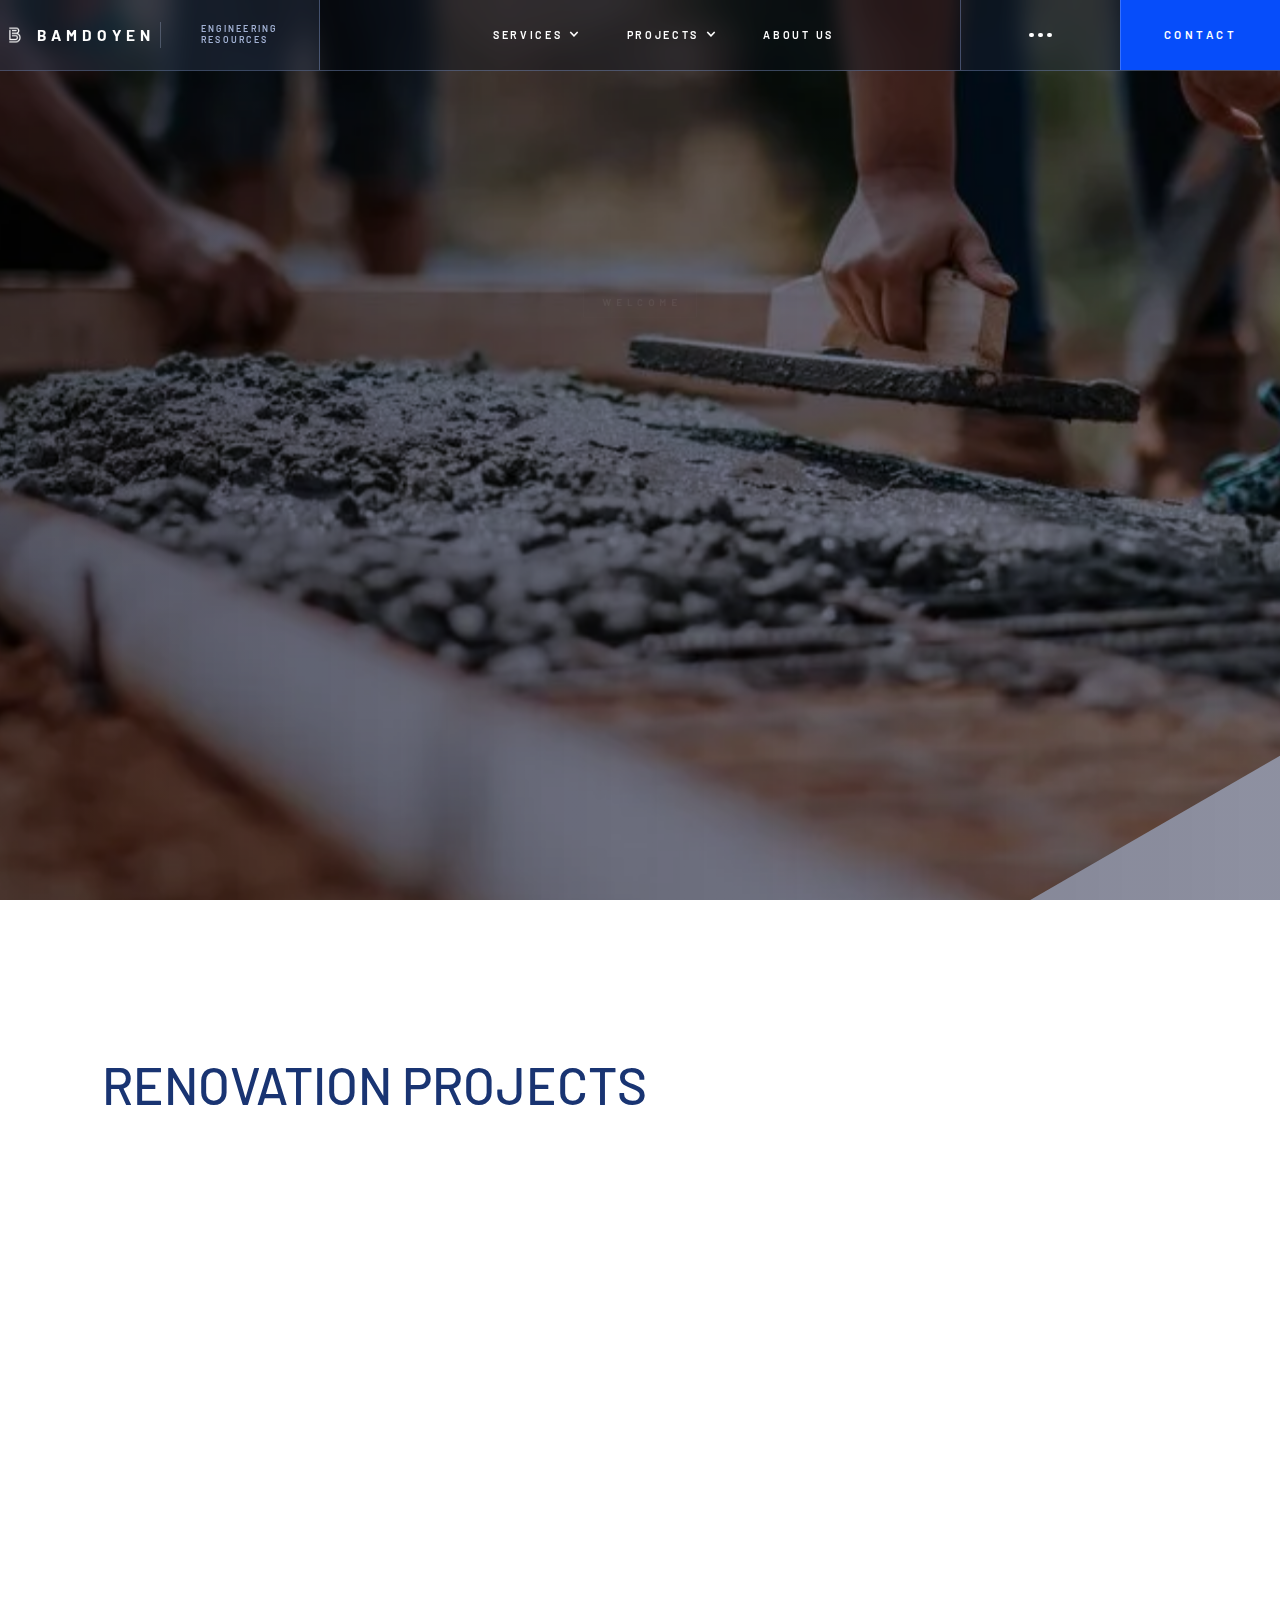
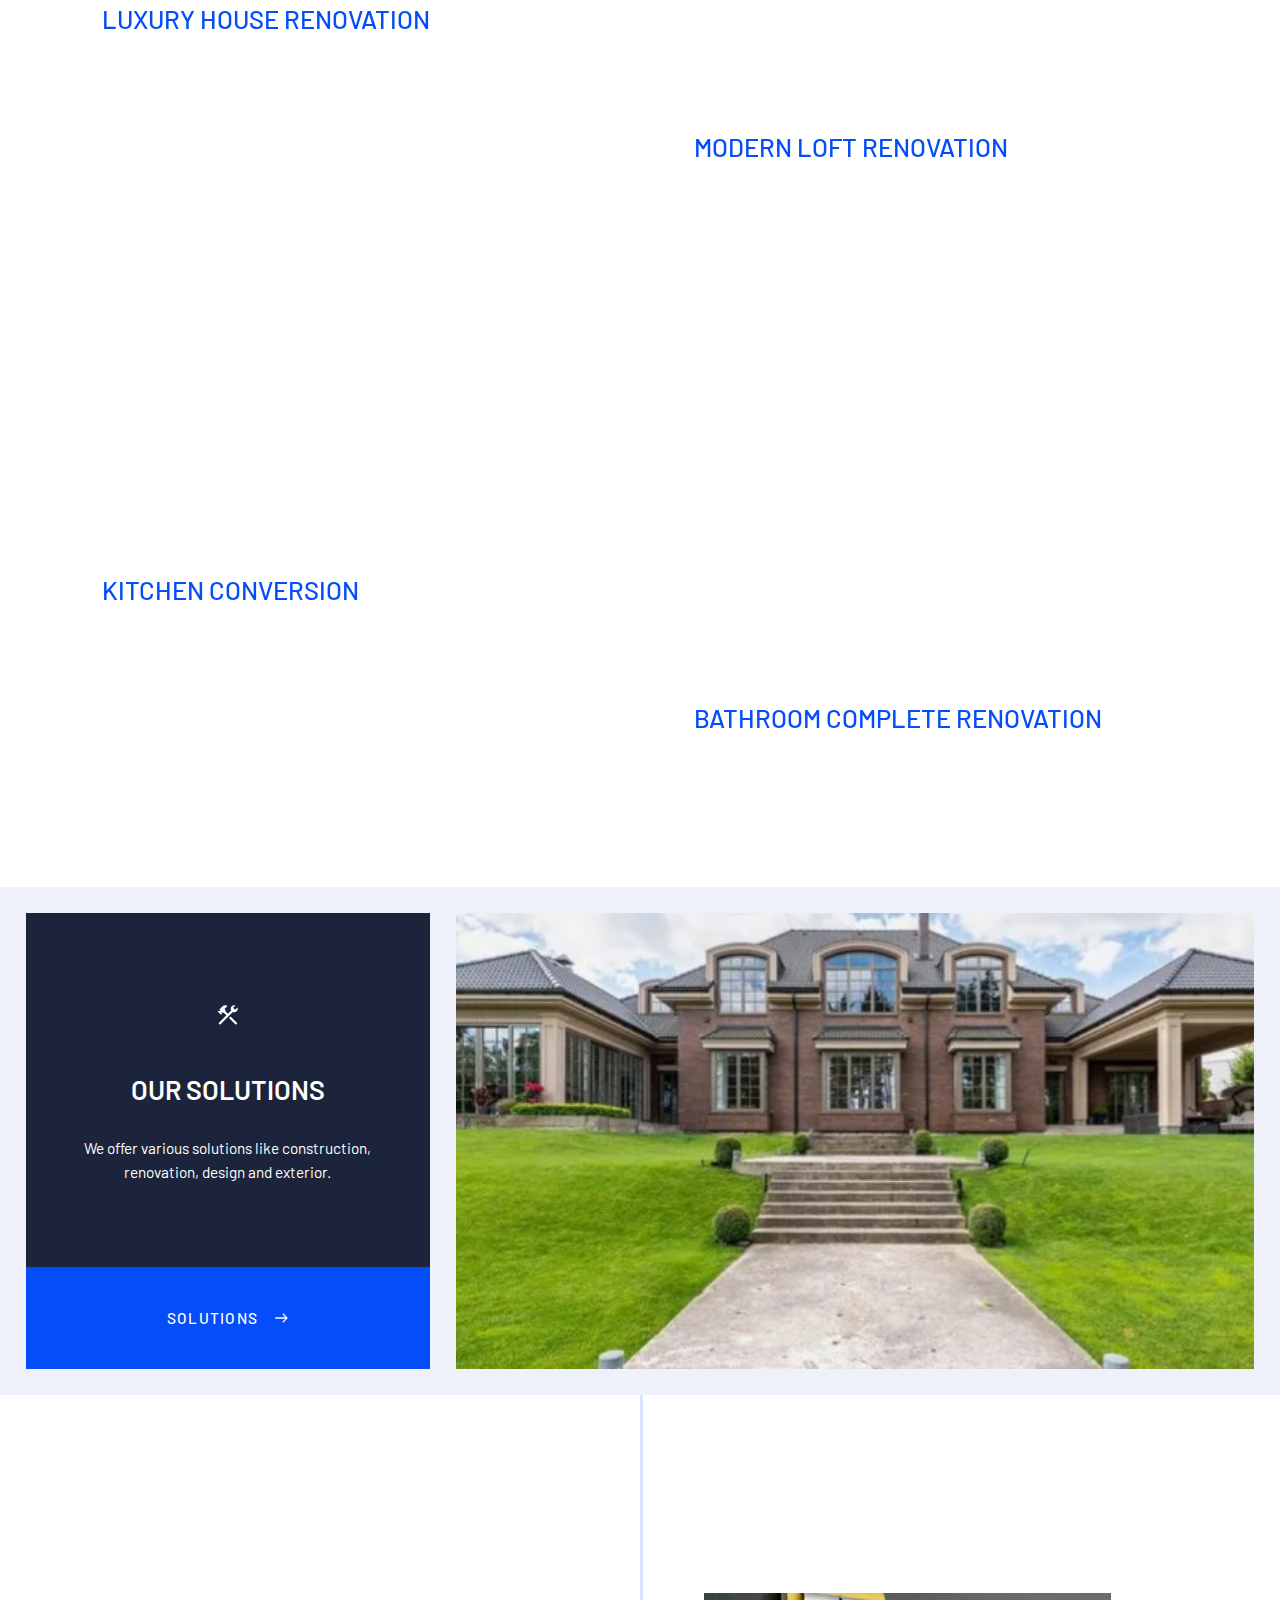
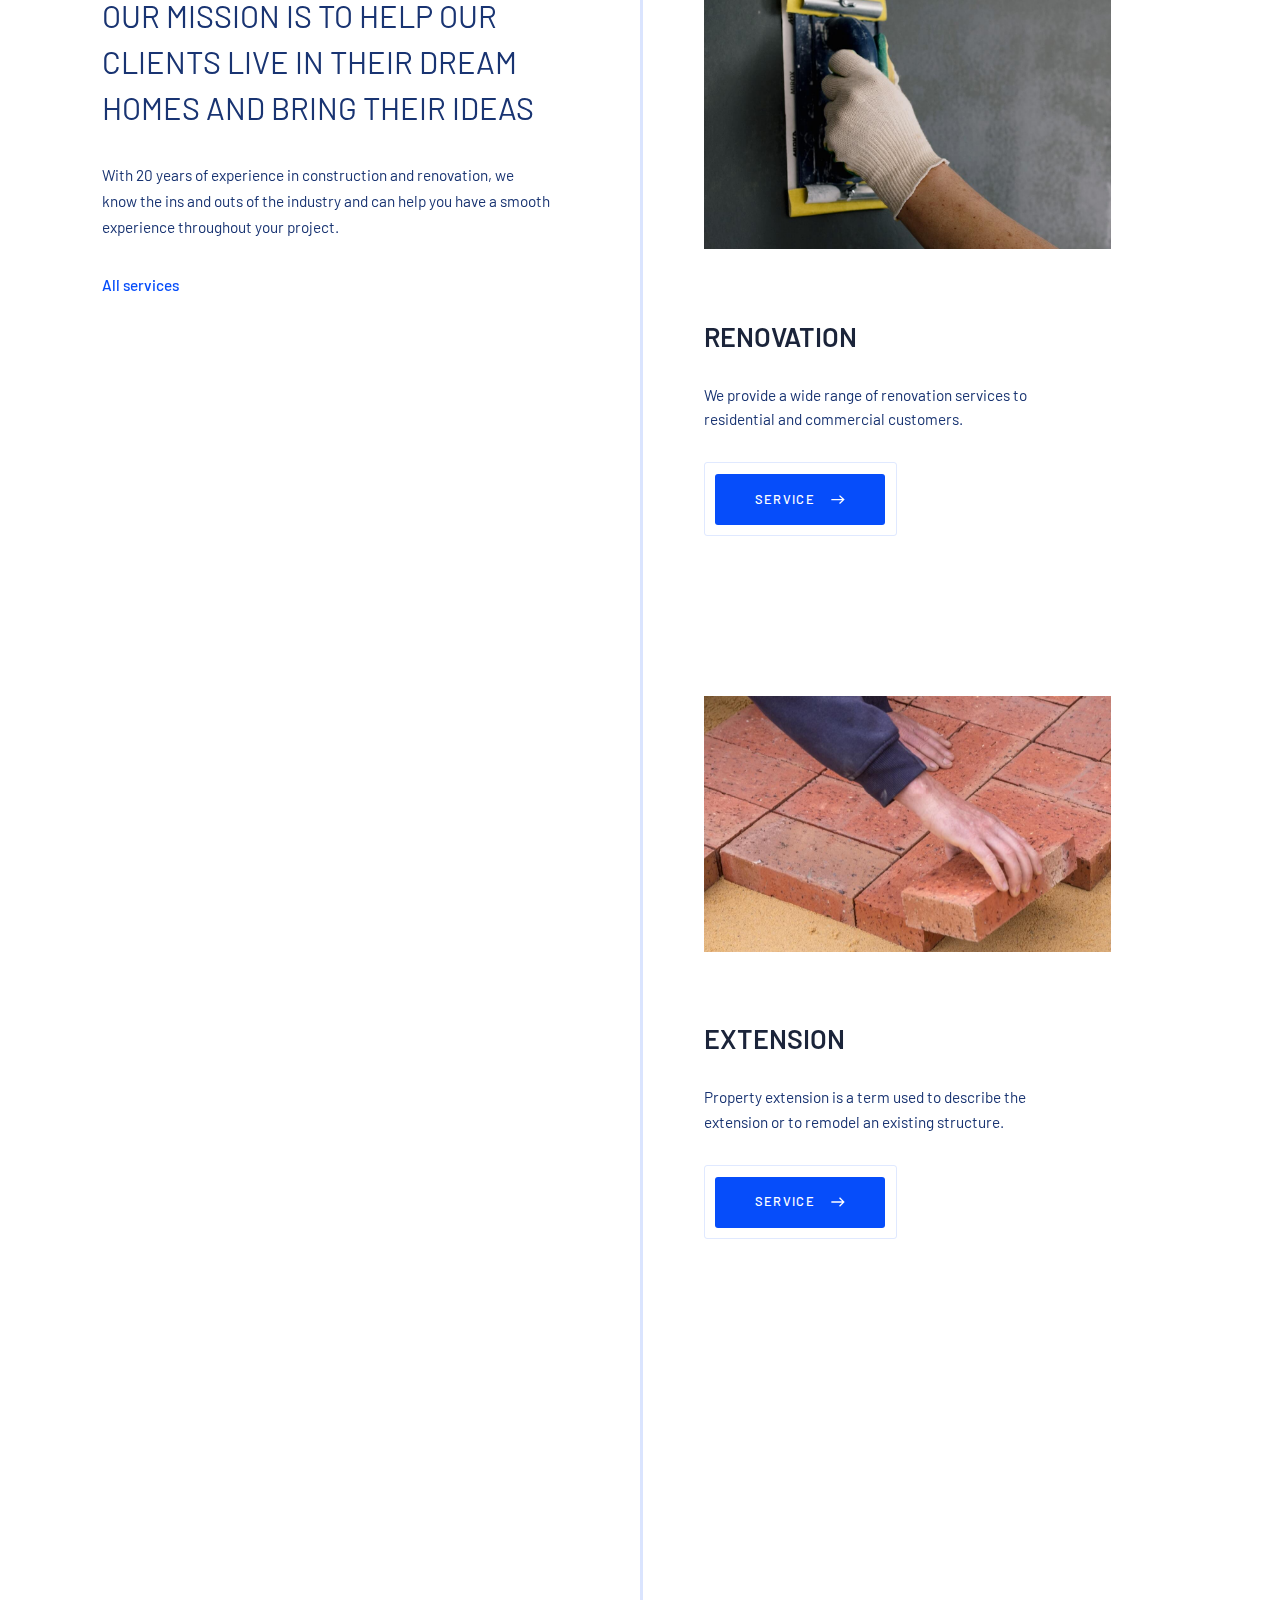
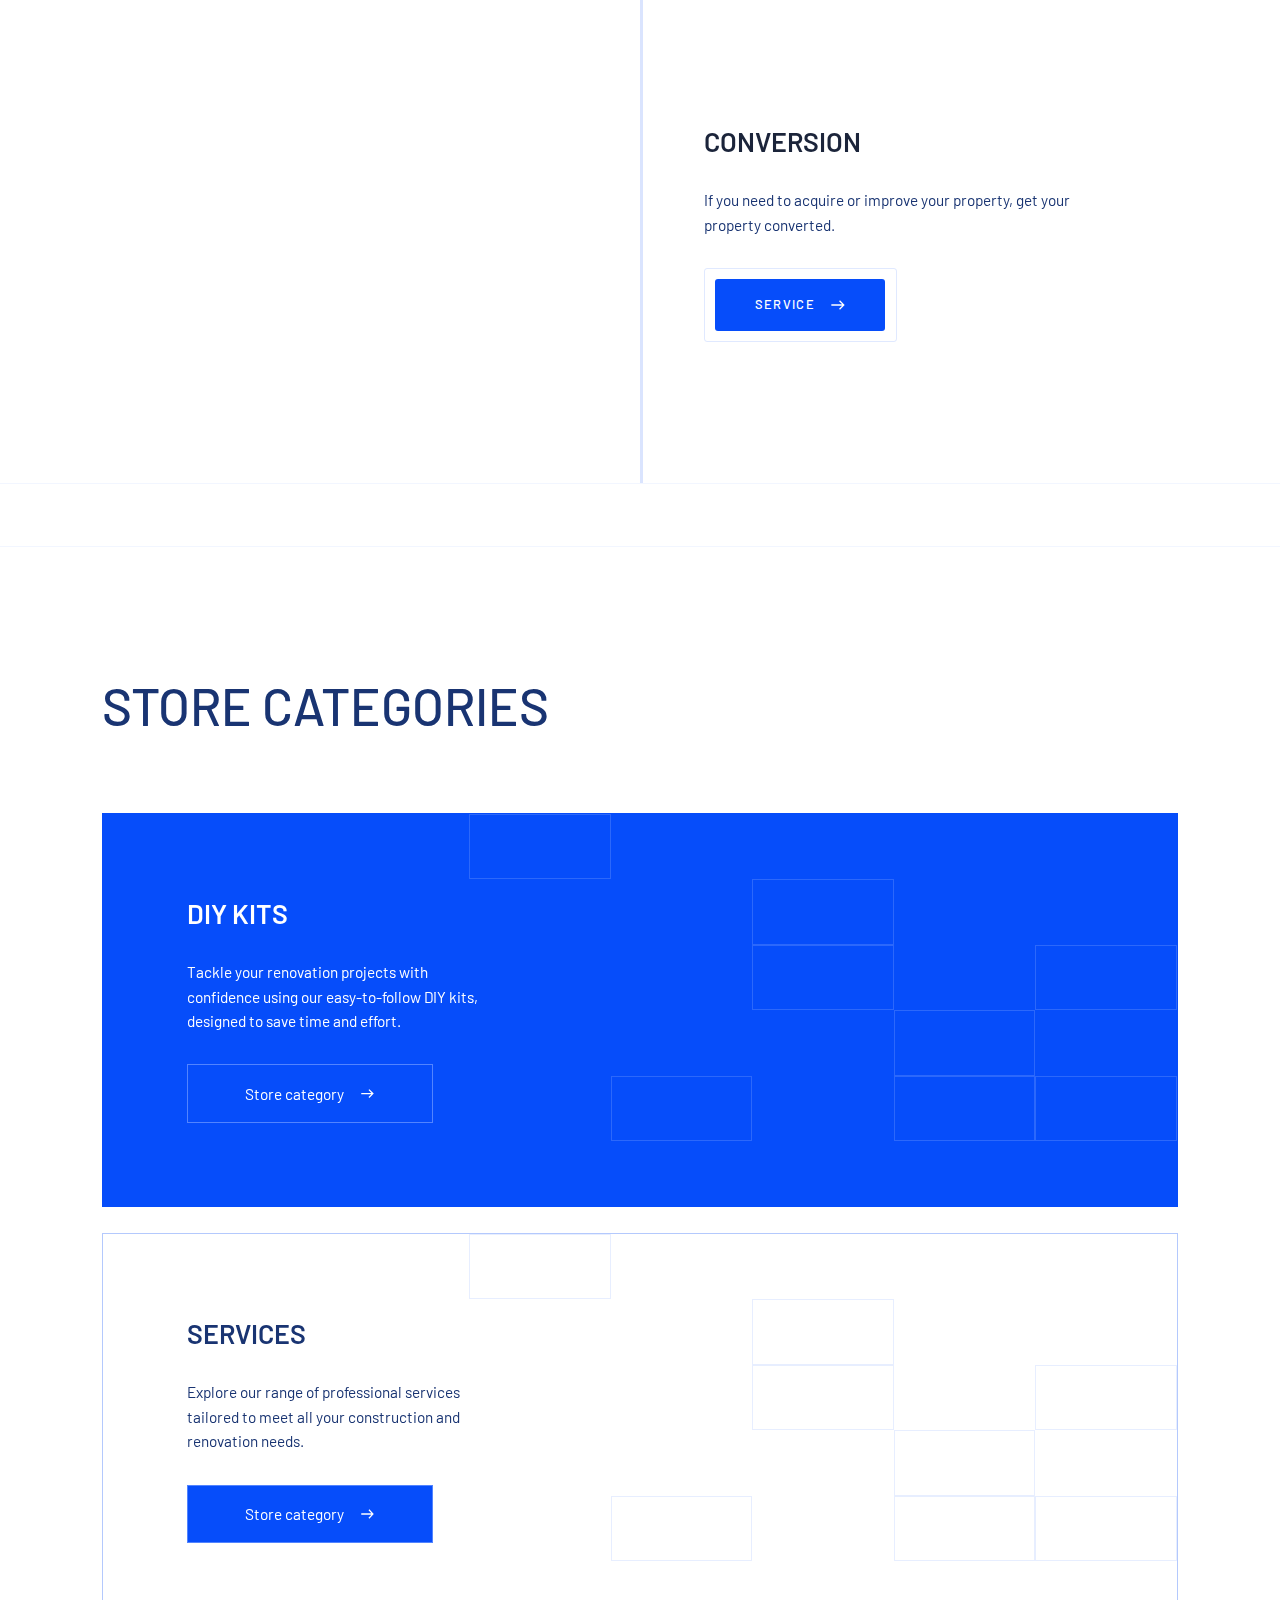
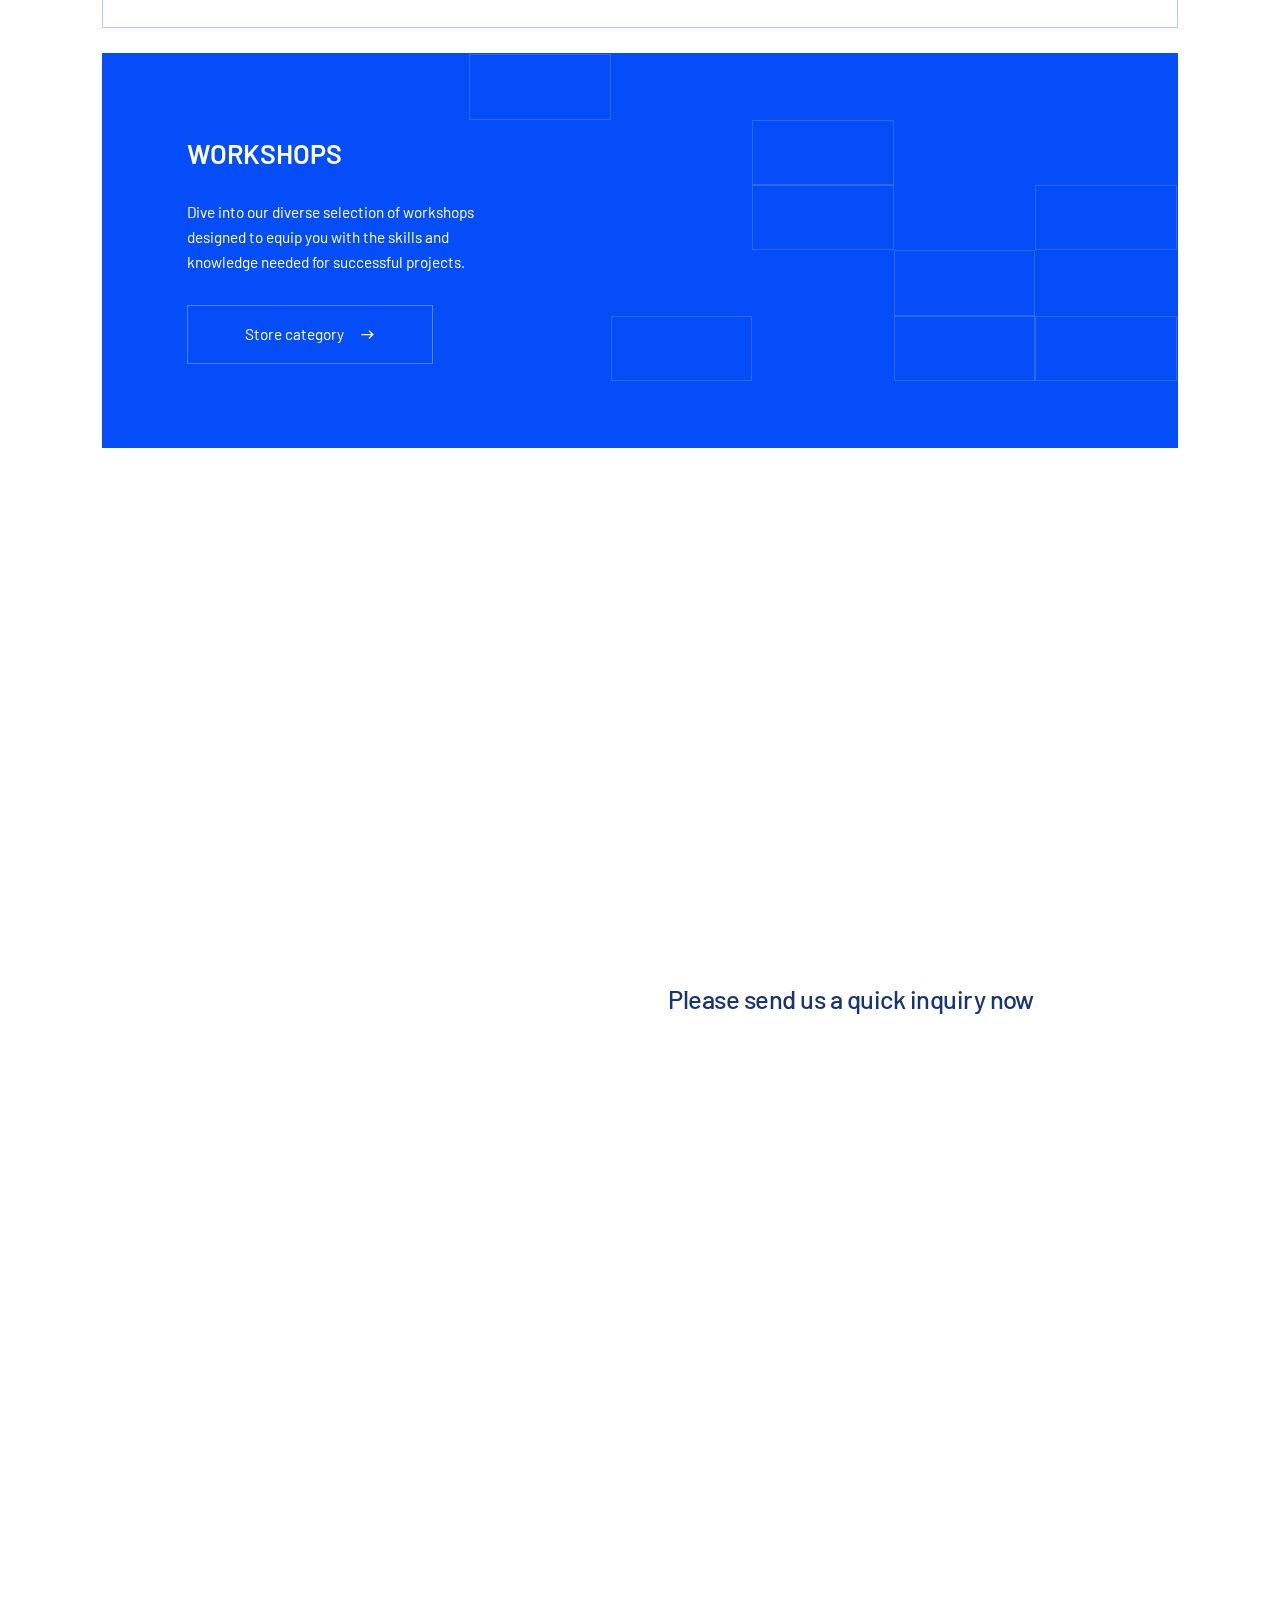
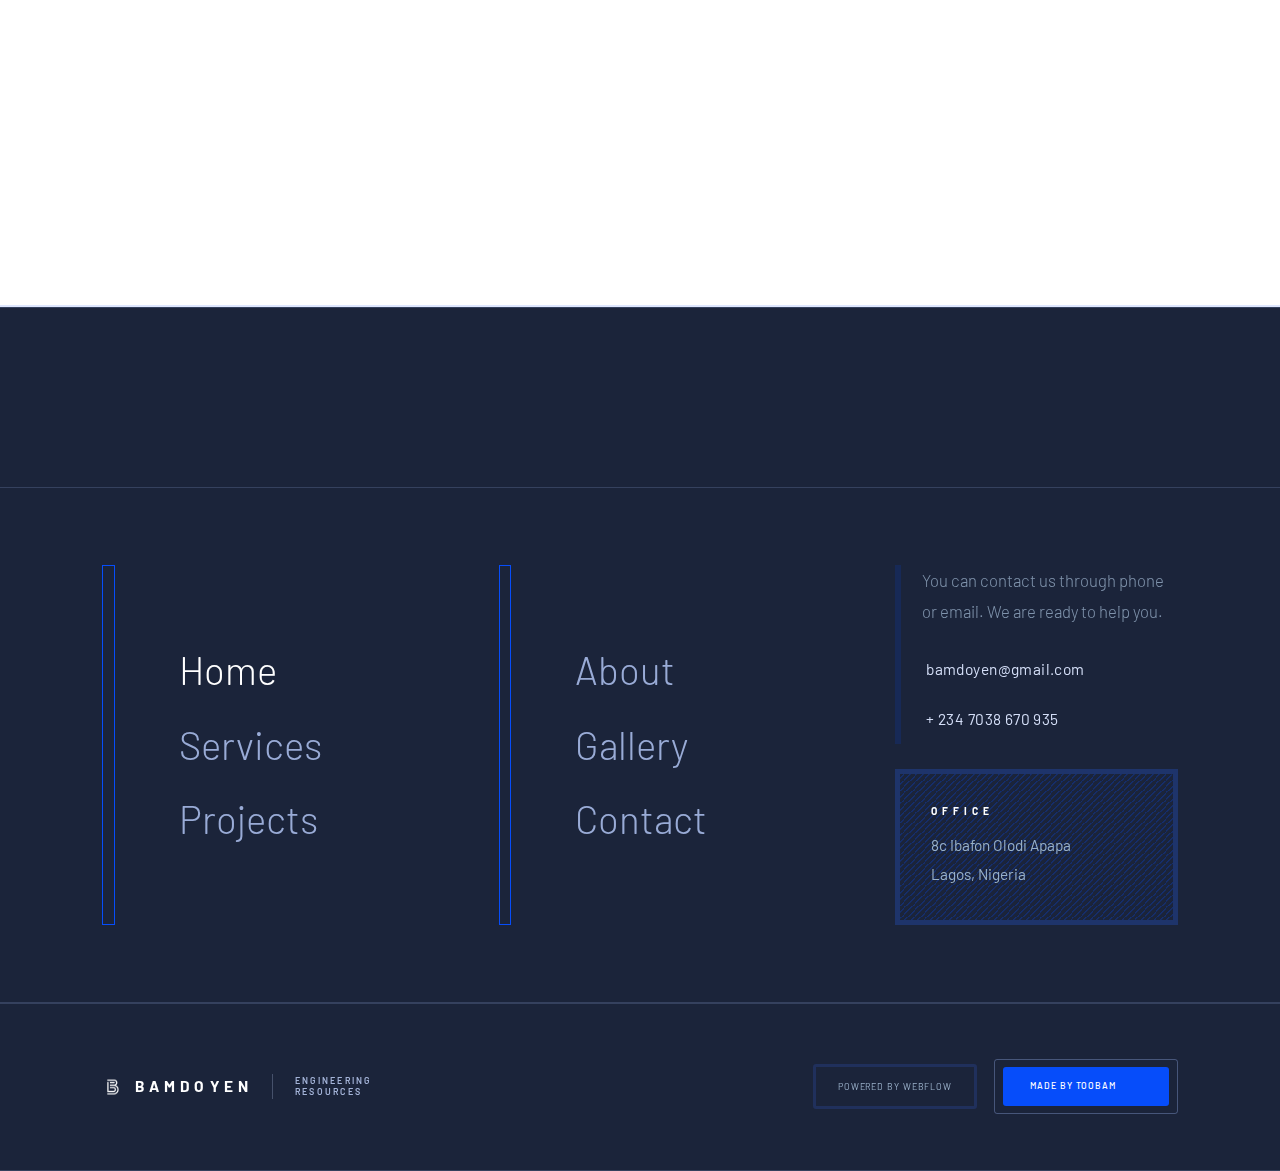
==== commit c13f0229: "Add files via upload" ====
--- a/index.html
+++ b/index.html
@@ -1,13 +1,10 @@
 <!DOCTYPE html>
-<html data-wf-domain="silber-construction-ecommerce-template.webflow.io" data-wf-page="64636bfa4f59e1df28cb337c" data-wf-site="64636bfa4f59e1df28cb337b">
+<html>
 
 <head>
 <meta charset="utf-8"/>
 <title>Bamdoyen Engineering & Resources</title>
-<meta content="Silber - Webflow Ecommerce website template" property="og:title"/>
-<meta content="img/625295532800cfe2dd8d3dd2/6268215325d0a3d07cd928db_silber-og-image.png" property="og:image"/>
-<meta content="Silber - Webflow Ecommerce website template" property="twitter:title"/>
-<meta content="img/6268215325d0a3d07cd928db_silber-og-image.png" property="twitter:image">
+
 <meta content="width=device-width, initial-scale=1" name="viewport"/>
 <meta content="Webflow" name="generator"/>
 
@@ -210,7 +207,9 @@
     }
   }
 }
-" data-wf-page-link-href-prefix="" class="w-commerce-commercecartwrapper nav-cart"><a href="Contact.html" data-node-type="commerce-cart-open-link" aria-haspopup="dialog" aria-label="Open cart containing 1 items" role="button" class="w-commerce-commercecartopenlink cart-button w-inline-block"><div class="nav-cart-block"><div class="nav-cart-text w-inline-block">Contact</div></div></div></a><div data-node-type="commerce-cart-container-wrapper" style="display:none" class="w-commerce-commercecartcontainerwrapper w-commerce-commercecartcontainerwrapper--cartType-rightDropdown cart-wrapper"><div role="dialog" data-node-type="commerce-cart-container" class="w-commerce-commercecartcontainer cart-container"><div class="w-commerce-commercecartheader cart-header"><p class="your-cart-text">Your cart</p><a href="https://silber-construction-ecommerce-template.webflow.io/home-3#" data-node-type="commerce-cart-close-link" role="button" aria-label="Close cart" class="w-commerce-commercecartcloselink close-button w-inline-block"><img src="https://assets.website-files.com/64636bfa4f59e1df28cb337b/6463a06c4f3b525d461c840a_cancel-fill1-wght400-grad0-opsz48.svg" loading="lazy" alt="" class="cart-close-icon"></a></div><div class="w-commerce-commercecartformwrapper cart-form-wrapper"><form data-node-type="commerce-cart-form" style="" class="w-commerce-commercecartform"><div class="w-commerce-commercecartlist cart-list" data-wf-collection="database.commerceOrder.userItems" data-wf-template-id="wf-template-2ad359b3-d327-680f-1493-d4ad88abbdc5"><div class="w-commerce-commercecartitem cart-item"><div class="cart-image-block"><img data-wf-bindings="%5B%7B%22src%22%3A%7B%22type%22%3A%22ImageRef%22%2C%22filter%22%3A%7B%22type%22%3A%22identity%22%2C%22params%22%3A%5B%5D%7D%2C%22dataPath%22%3A%22database.commerceOrder.userItems.0.sku.f_main_image_4dr%22%7D%7D%5D" src="https://uploads-ssl.webflow.com/64636bfa4f59e1df28cb337e/6464054573bd9d99b390dc0a_pexels-curtis-adams-16501661.jpg" alt="" class="w-commerce-commercecartitemimage cart-image"></div><div class="w-commerce-commercecartiteminfo cart-content"><a data-wf-bindings="%5B%7B%22dataWHref%22%3A%7B%22type%22%3A%22PlainText%22%2C%22filter%22%3A%7B%22type%22%3A%22detailPage%22%2C%22params%22%3A%5B%2264636d7e0dc73cbdd60fd116%22%5D%7D%2C%22dataPath%22%3A%22database.commerceOrder.userItems.0.product.f_slug_%22%2C%22collectionSlugMap%22%3A%7B%22COMMERCE_CART_COLLECTION_ID%22%3A%22cart%22%2C%2264636bfa4f59e1df28cb33fb%22%3A%22service%22%2C%2264636d7e0dc73cbdd60fd114%22%3A%22category%22%2C%2264636bfa4f59e1df28cb3431%22%3A%22project%22%2C%2264636bfa4f59e1df28cb3464%22%3A%22term%22%2C%2264636d7e0dc73cbdd60fd116%22%3A%22product%22%2C%2264636d7e0dc73cbdd60fd118%22%3A%22sku%22%2C%2264636bfa4f59e1df28cb3416%22%3A%22testimonial%22%2C%2264636bfa4f59e1df28cb33e1%22%3A%22socials%22%2C%2264636bfa4f59e1df28cb344b%22%3A%22brand%22%2C%22COMMERCE_ORDER_USER_ITEMS_COLLECTION_ID%22%3A%22userItems%22%2C%2264636bfa4f59e1df28cb33c7%22%3A%22solution%22%7D%7D%7D%5D" href="https://silber-construction-ecommerce-template.webflow.io/product/project-planning-consultation" class="w-inline-block"><div data-wf-bindings="%5B%7B%22innerHTML%22%3A%7B%22type%22%3A%22PlainText%22%2C%22filter%22%3A%7B%22type%22%3A%22identity%22%2C%22params%22%3A%5B%5D%7D%2C%22dataPath%22%3A%22database.commerceOrder.userItems.0.product.f_name_%22%7D%7D%5D" class="w-commerce-commercecartproductname cart-product-title">Project Planning Consultation</div></a><ul data-wf-bindings="%5B%7B%22optionSets%22%3A%7B%22type%22%3A%22CommercePropTable%22%2C%22filter%22%3A%7B%22type%22%3A%22identity%22%2C%22params%22%3A%5B%5D%7D%2C%22dataPath%22%3A%22database.commerceOrder.userItems.0.product.f_sku_properties_3dr[]%22%7D%7D%2C%7B%22optionValues%22%3A%7B%22type%22%3A%22CommercePropValues%22%2C%22filter%22%3A%7B%22type%22%3A%22identity%22%2C%22params%22%3A%5B%5D%7D%2C%22dataPath%22%3A%22database.commerceOrder.userItems.0.sku.f_sku_values_3dr%22%7D%7D%5D" class="w-commerce-commercecartoptionlist option-list" data-wf-collection="database.commerceOrder.userItems.0.product.f_sku_properties_3dr" data-wf-template-id="wf-template-2ad359b3-d327-680f-1493-d4ad88abbdcb"></ul><div data-wf-bindings="%5B%7B%22innerHTML%22%3A%7B%22type%22%3A%22CommercePrice%22%2C%22filter%22%3A%7B%22type%22%3A%22price%22%2C%22params%22%3A%5B%5D%7D%2C%22dataPath%22%3A%22database.commerceOrder.userItems.0.price%22%7D%7D%5D" class="cart-price">$&nbsp;200.00&nbsp;USD</div></div><input type="number" aria-label="Update quantity" data-wf-bindings="%5B%7B%22value%22%3A%7B%22type%22%3A%22Number%22%2C%22filter%22%3A%7B%22type%22%3A%22numberPrecision%22%2C%22params%22%3A%5B%220%22%2C%22numberPrecision%22%5D%7D%2C%22dataPath%22%3A%22database.commerceOrder.userItems.0.count%22%7D%7D%2C%7B%22data-commerce-sku-id%22%3A%7B%22type%22%3A%22ItemRef%22%2C%22filter%22%3A%7B%22type%22%3A%22identity%22%2C%22params%22%3A%5B%5D%7D%2C%22dataPath%22%3A%22database.commerceOrder.userItems.0.sku.id%22%7D%7D%5D" data-wf-conditions="%7B%22condition%22%3A%7B%22fields%22%3A%7B%22product%3Aec-product-type%22%3A%7B%22ne%22%3A%22e348fd487d0102946c9179d2a94bb613%22%2C%22type%22%3A%22Option%22%7D%7D%7D%2C%22dataPath%22%3A%22database.commerceOrder.userItems.0%22%7D" class="w-commerce-commercecartquantity cart-quantity-2" required="" pattern="^[0-9]+$" inputmode="numeric" name="quantity" autocomplete="off" data-wf-cart-action="update-item-quantity" data-commerce-sku-id="6463829e64cdb69da2822cfd" value="1"><a href="https://silber-construction-ecommerce-template.webflow.io/home-3#" role="button" aria-label="Remove item from cart" data-wf-bindings="%5B%7B%22data-commerce-sku-id%22%3A%7B%22type%22%3A%22ItemRef%22%2C%22filter%22%3A%7B%22type%22%3A%22identity%22%2C%22params%22%3A%5B%5D%7D%2C%22dataPath%22%3A%22database.commerceOrder.userItems.0.sku.id%22%7D%7D%5D" class="remove-button w-inline-block" data-wf-cart-action="remove-item" data-commerce-sku-id="6463829e64cdb69da2822cfd"><img src="https://assets.website-files.com/64636bfa4f59e1df28cb337b/64639fa3461487ff78e5757b_delete-fill1-wght400-grad0-opsz48.svg" loading="lazy" alt="" class="cart-remove-icon"></a></div></div><div class="w-commerce-commercecartfooter cart-footer"><div aria-atomic="true" aria-live="polite" class="w-commerce-commercecartlineitem cart-line-item"><div class="cart-subtotal-text">Subtotal</div><div data-wf-bindings="%5B%7B%22innerHTML%22%3A%7B%22type%22%3A%22CommercePrice%22%2C%22filter%22%3A%7B%22type%22%3A%22price%22%2C%22params%22%3A%5B%5D%7D%2C%22dataPath%22%3A%22database.commerceOrder.subtotal%22%7D%7D%5D" class="w-commerce-commercecartordervalue cart-subtotal-text">$&nbsp;200.00&nbsp;USD</div></div><div class="checkout-actions"><div data-node-type="commerce-cart-quick-checkout-actions" style="display:none"><a data-node-type="commerce-cart-apple-pay-button" role="button" tabindex="0" aria-label="Apple Pay" aria-haspopup="dialog" style="background-image:-webkit-named-image(apple-pay-logo-white);background-size:100% 50%;background-position:50% 50%;background-repeat:no-repeat" class="w-commerce-commercecartapplepaybutton"><div></div></a><a data-node-type="commerce-cart-quick-checkout-button" role="button" tabindex="0" aria-haspopup="dialog" style="display:none" class="w-commerce-commercecartquickcheckoutbutton"><svg class="w-commerce-commercequickcheckoutgoogleicon" xmlns="http://www.w3.org/2000/svg" xmlns:xlink="http://www.w3.org/1999/xlink" width="16" height="16" viewBox="0 0 16 16"><defs><polygon id="google-mark-a" points="0 .329 3.494 .329 3.494 7.649 0 7.649"></polygon><polygon id="google-mark-c" points=".894 0 13.169 0 13.169 6.443 .894 6.443"></polygon></defs><g fill="none" fill-rule="evenodd"><path fill="#4285F4" d="M10.5967,12.0469 L10.5967,14.0649 L13.1167,14.0649 C14.6047,12.6759 15.4577,10.6209 15.4577,8.1779 C15.4577,7.6339 15.4137,7.0889 15.3257,6.5559 L7.8887,6.5559 L7.8887,9.6329 L12.1507,9.6329 C11.9767,10.6119 11.4147,11.4899 10.5967,12.0469"></path><path fill="#34A853" d="M7.8887,16 C10.0137,16 11.8107,15.289 13.1147,14.067 C13.1147,14.066 13.1157,14.065 13.1167,14.064 L10.5967,12.047 C10.5877,12.053 10.5807,12.061 10.5727,12.067 C9.8607,12.556 8.9507,12.833 7.8887,12.833 C5.8577,12.833 4.1387,11.457 3.4937,9.605 L0.8747,9.605 L0.8747,11.648 C2.2197,14.319 4.9287,16 7.8887,16"></path><g transform="translate(0 4)"><mask id="google-mark-b" fill="#fff"><use xlink:href="#google-mark-a"><template shadowmode="closed"><polygon id="google-mark-a" points="0 .329 3.494 .329 3.494 7.649 0 7.649"></polygon></template></use></mask><path fill="#FBBC04" d="M3.4639,5.5337 C3.1369,4.5477 3.1359,3.4727 3.4609,2.4757 L3.4639,2.4777 C3.4679,2.4657 3.4749,2.4547 3.4789,2.4427 L3.4939,0.3287 L0.8939,0.3287 C0.8799,0.3577 0.8599,0.3827 0.8459,0.4117 C-0.2821,2.6667 -0.2821,5.3337 0.8459,7.5887 L0.8459,7.5997 C0.8549,7.6167 0.8659,7.6317 0.8749,7.6487 L3.4939,5.6057 C3.4849,5.5807 3.4729,5.5587 3.4639,5.5337" mask="url(#google-mark-b)"></path></g><mask id="google-mark-d" fill="#fff"><use xlink:href="#google-mark-c"><template shadowmode="closed"><polygon id="google-mark-c" points=".894 0 13.169 0 13.169 6.443 .894 6.443"></polygon></template></use></mask><path fill="#EA4335" d="M0.894,4.3291 L3.478,6.4431 C4.113,4.5611 5.843,3.1671 7.889,3.1671 C9.018,3.1451 10.102,3.5781 10.912,4.3671 L13.169,2.0781 C11.733,0.7231 9.85,-0.0219 7.889,0.0001 C4.941,0.0001 2.245,1.6791 0.894,4.3291" mask="url(#google-mark-d)"></path></g></svg><svg class="w-commerce-commercequickcheckoutmicrosofticon" xmlns="http://www.w3.org/2000/svg" width="16" height="16" viewBox="0 0 16 16"><g fill="none" fill-rule="evenodd"><polygon fill="#F05022" points="7 7 1 7 1 1 7 1"></polygon><polygon fill="#7DB902" points="15 7 9 7 9 1 15 1"></polygon><polygon fill="#00A4EE" points="7 15 1 15 1 9 7 9"></polygon><polygon fill="#FFB700" points="15 15 9 15 9 9 15 9"></polygon></g></svg><div>Pay with browser.</div></a></div><a href="https://silber-construction-ecommerce-template.webflow.io/checkout" value="Continue to Checkout" data-node-type="cart-checkout-button" class="w-commerce-commercecartcheckoutbutton checkout-button" data-loading-text="Hang Tight...">Continue to Checkout</a></div><div class="cart-footer-bg"></div></div></form><div class="w-commerce-commercecartemptystate" style="display: none;"><div aria-live="polite" aria-label="This cart is empty" class="empty-cart-text">Your cart is empty.</div></div><div aria-live="assertive" style="display:none" data-node-type="commerce-cart-error" class="w-commerce-commercecarterrorstate error-state"><div class="w-cart-error-msg" data-w-cart-quantity-error="Product is not available in this quantity." data-w-cart-general-error="Something went wrong when adding this item to the cart." data-w-cart-checkout-error="Checkout is disabled on this site." data-w-cart-cart_order_min-error="The order minimum was not met. Add more items to your cart to continue." data-w-cart-subscription_error-error="Before you purchase, please use your email invite to verify your address so we can send order updates.">Product is not available in this quantity.</div></div></div></div></div></div></div></div><div class="w-nav-overlay" data-wf-ignore="" id="w-nav-overlay-0"></div></div><div class="global-styles w-embed"></div><main class="main"><section class="section"><div class="hero-with-vertical-lines"><div class="hero-vertical-content"><p data-w-id="af378220-3e37-e761-b7a5-68601489b6c6" class="uppercase-title-vertical" style="opacity: 1; transform: translate3d(0px, 0px, 0px) scale3d(1, 1, 1) rotateX(0deg) rotateY(0deg) rotateZ(0deg) skew(0deg, 0deg); transform-style: preserve-3d;">Welcome</p><h1 data-w-id="af378220-3e37-e761-b7a5-68601489b6c8" class="heading in-hero-vertical" style="opacity: 1; transform: translate3d(0px, 0px, 0px) scale3d(1, 1, 1) rotateX(0deg) rotateY(0deg) rotateZ(0deg) skew(0deg, 0deg); transform-style: preserve-3d;">We are a leading construction and renovation company</h1><a href="https://silber-construction-ecommerce-template.webflow.io/home-3#start" data-w-id="af378220-3e37-e761-b7a5-68601489b6ca" class="moving-link w-inline-block" style="opacity: 1; transform: translate3d(0px, 0px, 0px) scale3d(1, 1, 1) rotateX(0deg) rotateY(0deg) rotateZ(0deg) skew(0deg, 0deg); transform-style: preserve-3d;"><img src="img/64636bfa4f59e1df28cb33af_arrow_drop_down_white_24dp.svg" loading="lazy" alt="" class="moving-icon is-larger"><div class="moving-link-circle is-blue-color"></div><div class="circle-border-color"></div></a></div><div class="absolute-block"><div data-w-id="af378220-3e37-e761-b7a5-68601489b6cf" class="hero-background-color" style="opacity: 1;"></div><div class="_3d-block"><div class="image-animation-trigger _3d-for-image"><div class="animation-color-bg is-white-color" style="display: block; transform: translate3d(120%, 0px, 0px) scale3d(1, 1, 1) rotateX(0deg) rotateY(0deg) rotateZ(0deg) skew(-60deg, 0deg); transform-style: preserve-3d;"></div><img src="img/64636bfa4f59e1df28cb343c_pexels-rodolfo-quir%C3%B3s-2219024.webp" alt="Construction and renovation webflow template sample image" class="cover-image" style="transform: translate3d(0px, 0px, 0px) scale3d(1, 1, 1) rotateX(0deg) rotateY(0deg) rotateZ(0deg) skew(0deg, 0deg); transform-style: preserve-3d;" width="414" height="590"></div></div></div><div data-w-id="af378220-3e37-e761-b7a5-68601489b6d4" class="grid-for-vertical-lines" style="opacity: 1;"><div class="vertical-line with-bg-opacity-25" style="opacity: 1;"></div><div class="vertical-line with-bg-opacity-15" style="opacity: 1;"></div><div class="vertical-line with-bg-opacity-5" style="opacity: 1;"></div><div class="vertical-line"></div><div class="vertical-line"></div><div class="vertical-line with-bg-opacity-5" style="opacity: 1;"></div><div class="vertical-line tab-is-hidden"></div><div class="vertical-line with-bg-opacity-15 tab-is-hidden" style="opacity: 1;"></div></div></div></section><section id="start" class="section"><div class="container"><div class="projects-3-padding"><div class="vertical-flex with-gap-6em"><h1 class="heading in-home-3">Renovation Projects</h1><div class="projects-3 w-dyn-list"><div role="list" class="projects-3-list w-dyn-items"><div role="listitem" class="project-3-item w-dyn-item"><div class="project-3-image"><div class="_3d-block"><div class="image-animation-trigger _3d-for-image"><div class="animation-color-bg is-white-color" style="display: block; transform: translate3d(120%, 0px, 0px) scale3d(1, 1, 1) rotateX(0deg) rotateY(0deg) rotateZ(0deg) skew(-60deg, 0deg); transform-style: preserve-3d;"></div><img src="img/64636bfa4f59e1df28cb3433_pexels-max-vakhtbovych-7546213.jpg" loading="lazy" alt="Luxury house renovation" class="cover-image" style="transform: translate3d(0px, 0px, 0px) scale3d(1, 1, 1) rotateX(0deg) rotateY(0deg) rotateZ(0deg) skew(0deg, 0deg); transform-style: preserve-3d;" width="348" height="253"></div></div></div><div class="project-3-content"><a href="Luxury house renovation.html" class="project-3-link w-inline-block"><h2 class="heading is-project-title-3">Luxury house renovation</h2></a></div></div><div role="listitem" class="project-3-item w-dyn-item"><div class="project-3-image"><div class="_3d-block">
+" data-wf-page-link-href-prefix="" class="w-commerce-commercecartwrapper nav-cart"><a href="Contact.html" data-node-type="commerce-cart-open-link" aria-haspopup="dialog" aria-label="Open cart containing 1 items" role="button" class="w-commerce-commercecartopenlink cart-button w-inline-block"><div class="nav-cart-block"><div class="nav-cart-text w-inline-block">Contact</div></div></div></a><div data-node-type="commerce-cart-container-wrapper" style="display:none" class="w-commerce-commercecartcontainerwrapper w-commerce-commercecartcontainerwrapper--cartType-rightDropdown cart-wrapper"><div role="dialog" data-node-type="commerce-cart-container" class="w-commerce-commercecartcontainer cart-container"><div class="w-commerce-commercecartheader cart-header"><p class="your-cart-text">Your cart</p><a href="https://silber-construction-ecommerce-template.webflow.io/home-3#" data-node-type="commerce-cart-close-link" role="button" aria-label="Close cart" class="w-commerce-commercecartcloselink close-button w-inline-block"><img src="https://assets.website-files.com/64636bfa4f59e1df28cb337b/6463a06c4f3b525d461c840a_cancel-fill1-wght400-grad0-opsz48.svg" loading="lazy" alt="" class="cart-close-icon"></a></div><div class="w-commerce-commercecartformwrapper cart-form-wrapper"><form data-node-type="commerce-cart-form" style="" class="w-commerce-commercecartform"><div class="w-commerce-commercecartlist cart-list" data-wf-collection="database.commerceOrder.userItems" data-wf-template-id="wf-template-2ad359b3-d327-680f-1493-d4ad88abbdc5"><div class="w-commerce-commercecartitem cart-item"><div class="cart-image-block"><img data-wf-bindings="%5B%7B%22src%22%3A%7B%22type%22%3A%22ImageRef%22%2C%22filter%22%3A%7B%22type%22%3A%22identity%22%2C%22params%22%3A%5B%5D%7D%2C%22dataPath%22%3A%22database.commerceOrder.userItems.0.sku.f_main_image_4dr%22%7D%7D%5D" src="https://uploads-ssl.webflow.com/64636bfa4f59e1df28cb337e/6464054573bd9d99b390dc0a_pexels-curtis-adams-16501661.jpg" alt="" class="w-commerce-commercecartitemimage cart-image"></div><div class="w-commerce-commercecartiteminfo cart-content"><a data-wf-bindings="%5B%7B%22dataWHref%22%3A%7B%22type%22%3A%22PlainText%22%2C%22filter%22%3A%7B%22type%22%3A%22detailPage%22%2C%22params%22%3A%5B%2264636d7e0dc73cbdd60fd116%22%5D%7D%2C%22dataPath%22%3A%22database.commerceOrder.userItems.0.product.f_slug_%22%2C%22collectionSlugMap%22%3A%7B%22COMMERCE_CART_COLLECTION_ID%22%3A%22cart%22%2C%2264636bfa4f59e1df28cb33fb%22%3A%22service%22%2C%2264636d7e0dc73cbdd60fd114%22%3A%22category%22%2C%2264636bfa4f59e1df28cb3431%22%3A%22project%22%2C%2264636bfa4f59e1df28cb3464%22%3A%22term%22%2C%2264636d7e0dc73cbdd60fd116%22%3A%22product%22%2C%2264636d7e0dc73cbdd60fd118%22%3A%22sku%22%2C%2264636bfa4f59e1df28cb3416%22%3A%22testimonial%22%2C%2264636bfa4f59e1df28cb33e1%22%3A%22socials%22%2C%2264636bfa4f59e1df28cb344b%22%3A%22brand%22%2C%22COMMERCE_ORDER_USER_ITEMS_COLLECTION_ID%22%3A%22userItems%22%2C%2264636bfa4f59e1df28cb33c7%22%3A%22solution%22%7D%7D%7D%5D" href="https://silber-construction-ecommerce-template.webflow.io/product/project-planning-consultation" class="w-inline-block"><div data-wf-bindings="%5B%7B%22innerHTML%22%3A%7B%22type%22%3A%22PlainText%22%2C%22filter%22%3A%7B%22type%22%3A%22identity%22%2C%22params%22%3A%5B%5D%7D%2C%22dataPath%22%3A%22database.commerceOrder.userItems.0.product.f_name_%22%7D%7D%5D" class="w-commerce-commercecartproductname cart-product-title">Project Planning Consultation</div></a><ul data-wf-bindings="%5B%7B%22optionSets%22%3A%7B%22type%22%3A%22CommercePropTable%22%2C%22filter%22%3A%7B%22type%22%3A%22identity%22%2C%22params%22%3A%5B%5D%7D%2C%22dataPath%22%3A%22database.commerceOrder.userItems.0.product.f_sku_properties_3dr[]%22%7D%7D%2C%7B%22optionValues%22%3A%7B%22type%22%3A%22CommercePropValues%22%2C%22filter%22%3A%7B%22type%22%3A%22identity%22%2C%22params%22%3A%5B%5D%7D%2C%22dataPath%22%3A%22database.commerceOrder.userItems.0.sku.f_sku_values_3dr%22%7D%7D%5D" class="w-commerce-commercecartoptionlist option-list" data-wf-collection="database.commerceOrder.userItems.0.product.f_sku_properties_3dr" data-wf-template-id="wf-template-2ad359b3-d327-680f-1493-d4ad88abbdcb"></ul><div data-wf-bindings="%5B%7B%22innerHTML%22%3A%7B%22type%22%3A%22CommercePrice%22%2C%22filter%22%3A%7B%22type%22%3A%22price%22%2C%22params%22%3A%5B%5D%7D%2C%22dataPath%22%3A%22database.commerceOrder.userItems.0.price%22%7D%7D%5D" class="cart-price">$&nbsp;200.00&nbsp;USD</div></div><input type="number" aria-label="Update quantity" data-wf-bindings="%5B%7B%22value%22%3A%7B%22type%22%3A%22Number%22%2C%22filter%22%3A%7B%22type%22%3A%22numberPrecision%22%2C%22params%22%3A%5B%220%22%2C%22numberPrecision%22%5D%7D%2C%22dataPath%22%3A%22database.commerceOrder.userItems.0.count%22%7D%7D%2C%7B%22data-commerce-sku-id%22%3A%7B%22type%22%3A%22ItemRef%22%2C%22filter%22%3A%7B%22type%22%3A%22identity%22%2C%22params%22%3A%5B%5D%7D%2C%22dataPath%22%3A%22database.commerceOrder.userItems.0.sku.id%22%7D%7D%5D" data-wf-conditions="%7B%22condition%22%3A%7B%22fields%22%3A%7B%22product%3Aec-product-type%22%3A%7B%22ne%22%3A%22e348fd487d0102946c9179d2a94bb613%22%2C%22type%22%3A%22Option%22%7D%7D%7D%2C%22dataPath%22%3A%22database.commerceOrder.userItems.0%22%7D" class="w-commerce-commercecartquantity cart-quantity-2" required="" pattern="^[0-9]+$" inputmode="numeric" name="quantity" autocomplete="off" data-wf-cart-action="update-item-quantity" data-commerce-sku-id="6463829e64cdb69da2822cfd" value="1"><a href="https://silber-construction-ecommerce-template.webflow.io/home-3#" role="button" aria-label="Remove item from cart" data-wf-bindings="%5B%7B%22data-commerce-sku-id%22%3A%7B%22type%22%3A%22ItemRef%22%2C%22filter%22%3A%7B%22type%22%3A%22identity%22%2C%22params%22%3A%5B%5D%7D%2C%22dataPath%22%3A%22database.commerceOrder.userItems.0.sku.id%22%7D%7D%5D" class="remove-button w-inline-block" data-wf-cart-action="remove-item" data-commerce-sku-id="6463829e64cdb69da2822cfd"><img src="https://assets.website-files.com/64636bfa4f59e1df28cb337b/64639fa3461487ff78e5757b_delete-fill1-wght400-grad0-opsz48.svg" loading="lazy" alt="" class="cart-remove-icon"></a></div></div><div class="w-commerce-commercecartfooter cart-footer"><div aria-atomic="true" aria-live="polite" class="w-commerce-commercecartlineitem cart-line-item"><div class="cart-subtotal-text">Subtotal</div><div data-wf-bindings="%5B%7B%22innerHTML%22%3A%7B%22type%22%3A%22CommercePrice%22%2C%22filter%22%3A%7B%22type%22%3A%22price%22%2C%22params%22%3A%5B%5D%7D%2C%22dataPath%22%3A%22database.commerceOrder.subtotal%22%7D%7D%5D" class="w-commerce-commercecartordervalue cart-subtotal-text">$&nbsp;200.00&nbsp;USD</div></div><div class="checkout-actions"><div data-node-type="commerce-cart-quick-checkout-actions" style="display:none"><a data-node-type="commerce-cart-apple-pay-button" role="button" tabindex="0" aria-label="Apple Pay" aria-haspopup="dialog" style="background-image:-webkit-named-image(apple-pay-logo-white);background-size:100% 50%;background-position:50% 50%;background-repeat:no-repeat" class="w-commerce-commercecartapplepaybutton"><div></div></a><a data-node-type="commerce-cart-quick-checkout-button" role="button" tabindex="0" aria-haspopup="dialog" style="display:none" class="w-commerce-commercecartquickcheckoutbutton"><svg class="w-commerce-commercequickcheckoutgoogleicon" xmlns="http://www.w3.org/2000/svg" xmlns:xlink="http://www.w3.org/1999/xlink" width="16" height="16" viewBox="0 0 16 16"><defs><polygon id="google-mark-a" points="0 .329 3.494 .329 3.494 7.649 0 7.649"></polygon><polygon id="google-mark-c" points=".894 0 13.169 0 13.169 6.443 .894 6.443"></polygon></defs><g fill="none" fill-rule="evenodd"><path fill="#4285F4" d="M10.5967,12.0469 L10.5967,14.0649 L13.1167,14.0649 C14.6047,12.6759 15.4577,10.6209 15.4577,8.1779 C15.4577,7.6339 15.4137,7.0889 15.3257,6.5559 L7.8887,6.5559 L7.8887,9.6329 L12.1507,9.6329 C11.9767,10.6119 11.4147,11.4899 10.5967,12.0469"></path><path fill="#34A853" d="M7.8887,16 C10.0137,16 11.8107,15.289 13.1147,14.067 C13.1147,14.066 13.1157,14.065 13.1167,14.064 L10.5967,12.047 C10.5877,12.053 10.5807,12.061 10.5727,12.067 C9.8607,12.556 8.9507,12.833 7.8887,12.833 C5.8577,12.833 4.1387,11.457 3.4937,9.605 L0.8747,9.605 L0.8747,11.648 C2.2197,14.319 4.9287,16 7.8887,16"></path><g transform="translate(0 4)"><mask id="google-mark-b" fill="#fff"><use xlink:href="#google-mark-a"><template shadowmode="closed"><polygon id="google-mark-a" points="0 .329 3.494 .329 3.494 7.649 0 7.649"></polygon></template></use></mask><path fill="#FBBC04" d="M3.4639,5.5337 C3.1369,4.5477 3.1359,3.4727 3.4609,2.4757 L3.4639,2.4777 C3.4679,2.4657 3.4749,2.4547 3.4789,2.4427 L3.4939,0.3287 L0.8939,0.3287 C0.8799,0.3577 0.8599,0.3827 0.8459,0.4117 C-0.2821,2.6667 -0.2821,5.3337 0.8459,7.5887 L0.8459,7.5997 C0.8549,7.6167 0.8659,7.6317 0.8749,7.6487 L3.4939,5.6057 C3.4849,5.5807 3.4729,5.5587 3.4639,5.5337" mask="url(#google-mark-b)"></path></g><mask id="google-mark-d" fill="#fff"><use xlink:href="#google-mark-c"><template shadowmode="closed"><polygon id="google-mark-c" points=".894 0 13.169 0 13.169 6.443 .894 6.443"></polygon></template></use></mask><path fill="#EA4335" d="M0.894,4.3291 L3.478,6.4431 C4.113,4.5611 5.843,3.1671 7.889,3.1671 C9.018,3.1451 10.102,3.5781 10.912,4.3671 L13.169,2.0781 C11.733,0.7231 9.85,-0.0219 7.889,0.0001 C4.941,0.0001 2.245,1.6791 0.894,4.3291" mask="url(#google-mark-d)"></path></g></svg><svg class="w-commerce-commercequickcheckoutmicrosofticon" xmlns="http://www.w3.org/2000/svg" width="16" height="16" viewBox="0 0 16 16"><g fill="none" fill-rule="evenodd"><polygon fill="#F05022" points="7 7 1 7 1 1 7 1"></polygon><polygon fill="#7DB902" points="15 7 9 7 9 1 15 1"></polygon><polygon fill="#00A4EE" points="7 15 1 15 1 9 7 9"></polygon><polygon fill="#FFB700" points="15 15 9 15 9 9 15 9"></polygon></g></svg><div>Pay with browser.</div></a></div><a href="https://silber-construction-ecommerce-template.webflow.io/checkout" value="Continue to Checkout" data-node-type="cart-checkout-button" class="w-commerce-commercecartcheckoutbutton checkout-button" data-loading-text="Hang Tight...">Continue to Checkout</a></div><div class="cart-footer-bg"></div></div></form><div class="w-commerce-commercecartemptystate" style="display: none;"><div aria-live="polite" aria-label="This cart is empty" class="empty-cart-text">Your cart is empty.</div></div><div aria-live="assertive" style="display:none" data-node-type="commerce-cart-error" class="w-commerce-commercecarterrorstate error-state"><div class="w-cart-error-msg" data-w-cart-quantity-error="Product is not available in this quantity." data-w-cart-general-error="Something went wrong when adding this item to the cart." data-w-cart-checkout-error="Checkout is disabled on this site." data-w-cart-cart_order_min-error="The order minimum was not met. Add more items to your cart to continue." data-w-cart-subscription_error-error="Before you purchase, please use your email invite to verify your address so we can send order updates.">Product is not available in this quantity.</div></div></div></div></div></div></div></div><div class="w-nav-overlay" data-wf-ignore="" id="w-nav-overlay-0"></div></div><div class="global-styles w-embed"></div><main class="main"><section class="section"><div class="hero-with-vertical-lines"><div class="hero-vertical-content"><p data-w-id="af378220-3e37-e761-b7a5-68601489b6c6" class="uppercase-title-vertical" style="opacity: 1; transform: translate3d(0px, 0px, 0px) scale3d(1, 1, 1) rotateX(0deg) rotateY(0deg) rotateZ(0deg) skew(0deg, 0deg); transform-style: preserve-3d;">Welcome</p><h1 data-w-id="af378220-3e37-e761-b7a5-68601489b6c8" class="heading in-hero-vertical" style="opacity: 1; transform: translate3d(0px, 0px, 0px) scale3d(1, 1, 1) rotateX(0deg) rotateY(0deg) rotateZ(0deg) skew(0deg, 0deg); transform-style: preserve-3d;">We are a leading construction and renovation company</h1><a href="#start" data-w-id="af378220-3e37-e761-b7a5-68601489b6ca" class="moving-link w-inline-block" style="opacity: 1; transform: translate3d(0px, 0px, 0px) scale3d(1, 1, 1) rotateX(0deg) rotateY(0deg) rotateZ(0deg) skew(0deg, 0deg); transform-style: preserve-3d;"><img src="img/64636bfa4f59e1df28cb33af_arrow_drop_down_white_24dp.svg" loading="lazy" alt="" class="moving-icon is-larger"><div class="moving-link-circle is-blue-color"></div><div class="circle-border-color"></div></a></div><div class="absolute-block"><div data-w-id="af378220-3e37-e761-b7a5-68601489b6cf" class="hero-background-color" style="opacity: 1;"></div><div class="_3d-block"><div class="image-animation-trigger _3d-for-image"><div class="animation-color-bg is-white-color" style="display: block; transform: translate3d(120%, 0px, 0px) scale3d(1, 1, 1) rotateX(0deg) rotateY(0deg) rotateZ(0deg) skew(-60deg, 0deg); transform-style: preserve-3d;"></div><img src="img/64636bfa4f59e1df28cb343c_pexels-rodolfo-quir%C3%B3s-2219024.webp" alt="Construction and renovation webflow template sample image" class="cover-image" style="transform: translate3d(0px, 0px, 0px) scale3d(1, 1, 1) rotateX(0deg) rotateY(0deg) rotateZ(0deg) skew(0deg, 0deg); transform-style: preserve-3d;" width="414" height="590"></div></div></div><div data-w-id="af378220-3e37-e761-b7a5-68601489b6d4" class="grid-for-vertical-lines" style="opacity: 1;"><div class="vertical-line with-bg-opacity-25" style="opacity: 1;"></div><div class="vertical-line with-bg-opacity-15" style="opacity: 1;"></div><div class="vertical-line with-bg-opacity-5" style="opacity: 1;"></div><div class="vertical-line"></div><div class="vertical-line"></div><div class="vertical-line with-bg-opacity-5" style="opacity: 1;"></div><div class="vertical-line tab-is-hidden"></div><div class="vertical-line with-bg-opacity-15 tab-is-hidden" style="opacity: 1;"></div></div></div></section>
+  
+<section id="start" class="section"><div class="container"><div class="projects-3-padding"><div class="vertical-flex with-gap-6em"><h1 class="heading in-home-3">Renovation Projects</h1><div class="projects-3 w-dyn-list"><div role="list" class="projects-3-list w-dyn-items"><div role="listitem" class="project-3-item w-dyn-item"><div class="project-3-image"><div class="_3d-block"><div class="image-animation-trigger _3d-for-image"><div class="animation-color-bg is-white-color" style="display: block; transform: translate3d(120%, 0px, 0px) scale3d(1, 1, 1) rotateX(0deg) rotateY(0deg) rotateZ(0deg) skew(-60deg, 0deg); transform-style: preserve-3d;"></div><img src="img/64636bfa4f59e1df28cb3433_pexels-max-vakhtbovych-7546213.jpg" loading="lazy" alt="Luxury house renovation" class="cover-image" style="transform: translate3d(0px, 0px, 0px) scale3d(1, 1, 1) rotateX(0deg) rotateY(0deg) rotateZ(0deg) skew(0deg, 0deg); transform-style: preserve-3d;" width="348" height="253"></div></div></div><div class="project-3-content"><a href="Luxury house renovation.html" class="project-3-link w-inline-block"><h2 class="heading is-project-title-3">Luxury house renovation</h2></a></div></div><div role="listitem" class="project-3-item w-dyn-item"><div class="project-3-image"><div class="_3d-block">
 <div class="image-animation-trigger _3d-for-image"><div class="animation-color-bg is-white-color" style="display: block; transform: translate3d(120%, 0px, 0px) scale3d(1, 1, 1) rotateX(0deg) rotateY(0deg) rotateZ(0deg) skew(-60deg, 0deg); transform-style: preserve-3d;"></div><img src="img/64636bfa4f59e1df28cb344d_pexels-max-vakhtbovych-7545495.jpg" loading="lazy" alt="Modern loft renovation" class="cover-image" style="transform: translate3d(0px, 0px, 0px) scale3d(1, 1, 1) rotateX(0deg) rotateY(0deg) rotateZ(0deg) skew(0deg, 0deg); transform-style: preserve-3d;" width="348" height="253"></div></div></div><div class="project-3-content"><a href="#" class="project-3-link w-inline-block"><h2 class="heading is-project-title-3">Modern loft renovation</h2></a></div></div><div role="listitem" class="project-3-item w-dyn-item"><div class="project-3-image"><div class="_3d-block"><div class="image-animation-trigger _3d-for-image"><div class="animation-color-bg is-white-color" style="display: block; transform: translate3d(120%, 0px, 0px) scale3d(1, 1, 1) rotateX(0deg) rotateY(0deg) rotateZ(0deg) skew(-60deg, 0deg); transform-style: preserve-3d;"></div><img src="img/64636bfa4f59e1df28cb3466_pexels-max-vakhtbovych-7045917.jpg" loading="lazy" alt="Kitchen conversion" class="cover-image" style="transform: translate3d(0px, 0px, 0px) scale3d(1, 1, 1) rotateX(0deg) rotateY(0deg) rotateZ(0deg) skew(0deg, 0deg); transform-style: preserve-3d;" width="348" height="253"></div></div></div><div class="project-3-content"><a href="Kitchen conversion.html" class="project-3-link w-inline-block"><h2 class="heading is-project-title-3">Kitchen conversion</h2></a></div></div><div role="listitem" class="project-3-item w-dyn-item"><div class="project-3-image"><div class="_3d-block"><div class="image-animation-trigger _3d-for-image"><div class="animation-color-bg is-white-color" style="display: block; transform: translate3d(120%, 0px, 0px) scale3d(1, 1, 1) rotateX(0deg) rotateY(0deg) rotateZ(0deg) skew(-60deg, 0deg); transform-style: preserve-3d;"></div><img src="img/64636bfa4f59e1df28cb3484_pexels-max-vakhtbovych-7546320.jpg" loading="lazy" alt="Bathroom complete renovation" class="cover-image" style="transform: translate3d(0px, 0px, 0px) scale3d(1, 1, 1) rotateX(0deg) rotateY(0deg) rotateZ(0deg) skew(0deg, 0deg); transform-style: preserve-3d;" width="348" height="253"></div></div></div><div class="project-3-content"><a href="Bathroom complete renovation.html"><h2 class="heading is-project-title-3">Bathroom complete renovation</h2></a></div></div></div></div></div></div></div></section><section class="section"><div class="solution-cms-3"><div class="solution-cms-3-list"><div class="solution-cms-3-item"><div class="solution-cms-3-content"><div class="moving-link in-solutions-3"><img src="img/64636bfa4f59e1df28cb3495_construction_FILL0_wght400_GRAD0_opsz48_white.svg" loading="lazy" alt="" class="moving-icon is-larger"><div class="moving-link-circle"></div></div><p data-w-id="8e45c162-5afd-615d-003f-df75704285f0" style="opacity: 100;" class="solution-cms-2-title">our Solutions</p><p data-w-id="8e45c162-5afd-615d-003f-df75704285f1" style="opacity: 100;" class="solution-cms-3-desciption">We offer various solutions like construction, renovation, design and exterior.</p><a href="Solutions.html" class="solution-button w-inline-block"><p>Solutions</p><img src="img/64636bfa4f59e1df28cb33b9_east_white_24dp.svg" loading="lazy" alt="" class="button-icon"></a></div><div id="w-node-_8e45c162-5afd-615d-003f-df75704285f6-28cb3393" class="solution-cms-3-image"><div class="_3d-block"><div class="image-animation-trigger _3d-for-image"><div class="animation-color-bg" style="display: block; transform: translate3d(120%, 0px, 0px) scale3d(1, 1, 1) rotateX(0deg) rotateY(0deg) rotateZ(0deg) skew(-60deg, 0deg); transform-style: preserve-3d;"></div><img loading="lazy" src="img/64636bfa4f59e1df28cb348a_pexels-max-vakhtbovych-8143677.jpg" alt="Construction and renovation webflow template sample image" class="cover-image" style="transform: translate3d(0px, 0px, 0px) scale3d(1, 1, 1) rotateX(0deg) rotateY(0deg) rotateZ(0deg) skew(0deg, 0deg); transform-style: preserve-3d;" width="363" height="291"></div></div></div></div></div></div></section><section class="section overflow-visible"><div class="container"><div class="services-3-wrap-home"><div class="services-3-content"><h3 data-w-id="a988f228-4de4-8d50-ddba-146925f080ea" style="opacity: 100;" class="heading is-service-title-3">Our mission is to help our clients live in their dream homes and bring their ideas</h3><p data-w-id="a988f228-4de4-8d50-ddba-146925f080ec" style="opacity: 100;" class="services-paragraph-1">With 20 years of experience in construction and renovation, we know the ins and outs of the industry and can help you have a smooth experience throughout your project.</p><a data-w-id="a988f228-4de4-8d50-ddba-146925f080ee" style="opacity: 100;" href="Services.html" class="text-link">All services</a></div><div class="service-3-cms w-dyn-list"><div role="list" class="service-3-cms-list w-dyn-items"><div role="listitem" class="service-3-cms-item w-dyn-item"><div data-w-id="a988f228-4de4-8d50-ddba-146925f080f3" class="service-3-cms-block"><div class="service-3-cms-image"><div class="_3d-block"><div class="image-animation-trigger _3d-for-image"><img src="img/64636bfa4f59e1df28cb34b7_pexels-ksenia-chernaya-5691613.jpg" loading="lazy" alt="Renovation" class="cover-image" style="transform: translate3d(0px, 0px, 0px) scale3d(1.3, 1.3, 1) rotateX(0deg) rotateY(0deg) rotateZ(0deg) skew(0deg, 0deg); transform-style: preserve-3d;"><div class="animation-color-bg" style="display: block; transform: translate3d(0px, 0px, 0px) scale3d(1, 1, 1) rotateX(0deg) rotateY(0deg) rotateZ(0deg) skew(-60deg, 0deg);"></div></div></div></div><a href="#" class="service-cms-link-1 w-inline-block"><p style="opacity: 100; transform: translate3d(0px, 2rem, 0px) scale3d(1, 1, 1) rotateX(0deg) rotateY(0deg) rotateZ(0deg) skew(0deg, 0deg); transform-style: preserve-3d;" class="content-title-2">Renovation</p></a><p style="opacity: 100; transform: translate3d(0px, 2rem, 0px) scale3d(1, 1, 1) rotateX(0deg) rotateY(0deg) rotateZ(0deg) skew(0deg, 0deg); transform-style: preserve-3d;" class="content-anim-trigger">We provide a wide range of renovation services to residential and commercial customers.</p><a style="opacity: 100; transform: translate3d(0px, 2rem, 0px) scale3d(1, 1, 1) rotateX(0deg) rotateY(0deg) rotateZ(0deg) skew(0deg, 0deg); transform-style: preserve-3d;" href="Renovation.html" class="main-button w-inline-block"><div class="button-inner"><p class="button-title">Service</p><img src="img/64636bfa4f59e1df28cb33b9_east_white_24dp.svg" loading="lazy" alt="" class="button-icon"></div>
 <div class="button-pattern"></div></a><div style="transform: translate3d(0px, 0px, 0px) scale3d(1, 0, 1) rotateX(0deg) rotateY(0deg) rotateZ(0deg) skew(0deg, 0deg); transform-style: preserve-3d;" class="border-anim-trigger"></div></div></div><div role="listitem" class="service-3-cms-item w-dyn-item"><div data-w-id="a988f228-4de4-8d50-ddba-146925f080f3" class="service-3-cms-block"><div class="service-3-cms-image"><div class="_3d-block"><div class="image-animation-trigger _3d-for-image"><img src="img/64636bfa4f59e1df28cb34b6_pexels-littlehampton-bricks-4509089.jpg" loading="lazy" alt="Extension" class="cover-image" style="transform: translate3d(0px, 0px, 0px) scale3d(1.3, 1.3, 1) rotateX(0deg) rotateY(0deg) rotateZ(0deg) skew(0deg, 0deg); transform-style: preserve-3d;"><div class="animation-color-bg" style="display: block; transform: translate3d(0px, 0px, 0px) scale3d(1, 1, 1) rotateX(0deg) rotateY(0deg) rotateZ(0deg) skew(-60deg, 0deg);"></div></div></div></div><a href="#" class="service-cms-link-1 w-inline-block"><p style="opacity: 100; transform: translate3d(0px, 2rem, 0px) scale3d(1, 1, 1) rotateX(0deg) rotateY(0deg) rotateZ(0deg) skew(0deg, 0deg); transform-style: preserve-3d;" class="content-title-2">Extension</p></a><p style="opacity: 100; transform: translate3d(0px, 2rem, 0px) scale3d(1, 1, 1) rotateX(0deg) rotateY(0deg) rotateZ(0deg) skew(0deg, 0deg); transform-style: preserve-3d;" class="content-anim-trigger">Property extension is a term used to describe the extension or to remodel an existing structure.</p><a style="opacity: 100; transform: translate3d(0px, 2rem, 0px) scale3d(1, 1, 1) rotateX(0deg) rotateY(0deg) rotateZ(0deg) skew(0deg, 0deg); transform-style: preserve-3d;" href="Exterior.html" class="main-button w-inline-block"><div class="button-inner"><p class="button-title">Service</p><img src="img/64636bfa4f59e1df28cb33b9_east_white_24dp.svg" loading="lazy" alt="" class="button-icon"></div><div class="button-pattern"></div></a><div style="transform: translate3d(0px, 0px, 0px) scale3d(1, 0, 1) rotateX(0deg) rotateY(0deg) rotateZ(0deg) skew(0deg, 0deg); transform-style: preserve-3d;" class="border-anim-trigger"></div></div></div><div role="listitem" class="service-3-cms-item w-dyn-item"><div data-w-id="a988f228-4de4-8d50-ddba-146925f080f3" class="service-3-cms-block"><div class="service-3-cms-image"><div class="_3d-block"><div class="image-animation-trigger _3d-for-image"><img src="img/64636bfa4f59e1df28cb34b8_pexels-mikael-blomkvist-8961401.jpg" loading="lazy" alt="Conversion" class="cover-image" style="transform: translate3d(0px, 0px, 0px) scale3d(1.3, 1.3, 1) rotateX(0deg) rotateY(0deg) rotateZ(0deg) skew(0deg, 0deg); transform-style: preserve-3d;" width="313" height="253"><div class="animation-color-bg" style="display: block; transform: translate3d(0px, 0px, 0px) scale3d(1, 1, 1) rotateX(0deg) rotateY(0deg) rotateZ(0deg) skew(-60deg, 0deg);"></div></div></div></div><a href="https://silber-construction-ecommerce-template.webflow.io/service/conversion" class="service-cms-link-1 w-inline-block"><p style="opacity: 100; transform: translate3d(0px, 2rem, 0px) scale3d(1, 1, 1) rotateX(0deg) rotateY(0deg) rotateZ(0deg) skew(0deg, 0deg); transform-style: preserve-3d;" class="content-title-2">Conversion</p></a><p style="opacity: 100; transform: translate3d(0px, 2rem, 0px) scale3d(1, 1, 1) rotateX(0deg) rotateY(0deg) rotateZ(0deg) skew(0deg, 0deg); transform-style: preserve-3d;" class="content-anim-trigger">If you need to acquire or improve your property, get your property converted.</p><a style="opacity: 100; transform: translate3d(0px, 2rem, 0px) scale3d(1, 1, 1) rotateX(0deg) rotateY(0deg) rotateZ(0deg) skew(0deg, 0deg); transform-style: preserve-3d;" href="Construction.html" class="main-button w-inline-block"><div class="button-inner"><p class="button-title">Service</p><img src="img/64636bfa4f59e1df28cb33b9_east_white_24dp.svg" loading="lazy" alt="" class="button-icon"></div><div class="button-pattern"></div></a><div style="transform: translate3d(0px, 0px, 0px) scale3d(1, 0, 1) rotateX(0deg) rotateY(0deg) rotateZ(0deg) skew(0deg, 0deg); transform-style: preserve-3d;" class="border-anim-trigger"></div></div></div></div></div></div></div></section><div class="pattern-divider"></div><section id="categories" class="section"><div class="container"><div class="padding"><div class="vertical-flex with-gap-6em"><h3 class="heading in-home-3">Store categories</h3><div class="solution-cms-2 w-dyn-list"><div role="list" class="solution-cms-2-list w-dyn-items"><div role="listitem" class="solution-cms-2-item-2 w-dyn-item"><div class="solution-cms-2-content"><h2 data-w-id="159f91c1-362a-5f55-8e0d-ebf7b7d81d35" style="opacity: 100;" class="solution-cms-2-title">DIY Kits</h2><p data-w-id="159f91c1-362a-5f55-8e0d-ebf7b7d81d36" style="opacity: 100;" class="solution-cms-3-desciption">Tackle your renovation projects with confidence using our easy-to-follow DIY kits, designed to save time and effort.</p><a data-w-id="159f91c1-362a-5f55-8e0d-ebf7b7d81d37" style="opacity: 100;" href="https://silber-construction-ecommerce-template.webflow.io/category/diy-kits" class="button-3 w-inline-block"><p>Store category</p><img src="img/64636bfa4f59e1df28cb33b9_east_white_24dp.svg" loading="lazy" alt="" class="button-icon"></a></div><div id="w-node-_159f91c1-362a-5f55-8e0d-ebf7b7d81d3b-28cb3393" class="solution-cms-2-image"><div class="_3d-block"><div class="image-animation-trigger _3d-for-image"><div class="animation-color-bg" style="display: block; transform: translate3d(0px, 0px, 0px) scale3d(1, 1, 1) rotateX(0deg) rotateY(0deg) rotateZ(0deg) skew(-60deg, 0deg);"></div><img src="img/6464ee8c5b228848f99512a4_pexels-thijs-van-der-weide-1094766.jpg" loading="lazy" alt="DIY Kits" class="cover-image" style="transform: translate3d(0px, 0px, 0px) scale3d(1.3, 1.3, 1) rotateX(0deg) rotateY(0deg) rotateZ(0deg) skew(0deg, 0deg); transform-style: preserve-3d;" width="263" height="177"></div></div></div><div data-w-id="159f91c1-362a-5f55-8e0d-ebf7b7d81d40" style="opacity: 100;" class="w-layout-grid chessboard-for-solution"><div class="chessboard-2 is-borderless"></div><div class="chessboard-2 is-borderless"></div><div class="chessboard-2 in-mob"></div><div class="chessboard-2 is-borderless"></div><div class="chessboard-2 is-10-opacity phone-hide" style="opacity: 100;"></div><div class="chessboard-2 is-borderless"></div><div class="chessboard-2 is-10-opacity" style="opacity: 100;"></div><div class="chessboard-2 is-borderless"></div><div class="chessboard-2 is-borderless"></div><div class="chessboard-2 is-borderless"></div><div class="chessboard-2 is-10-opacity phone-hide" style="opacity: 100;"></div><div class="chessboard-2"></div><div class="chessboard-2 is-10-opacity" style="opacity: 100;"></div><div class="chessboard-2 is-borderless"></div><div class="chessboard-2 is-borderless phone-border"></div><div class="chessboard-2 is-borderless"></div><div class="chessboard-2 is-borderless"></div><div class="chessboard-2 is-borderless"></div><div class="chessboard-2"></div><div class="chessboard-2 is-10-opacity" style="opacity: 100;"></div><div class="chessboard-2"></div><div class="chessboard-2 is-borderless"></div><div class="chessboard-2 is-borderless"></div><div class="chessboard-2 is-borderless"></div><div class="chessboard-2 is-borderless"></div><div class="chessboard-2 is-10-opacity" style="opacity: 100;"></div><div class="chessboard-2"></div><div class="chessboard-2 is-10-opacity" style="opacity: 100;"></div><div class="chessboard-2 is-borderless phone-visible"></div><div class="chessboard-2 is-borderless phone-visible"></div><div class="chessboard-2 is-borderless phone-border"></div><div class="chessboard-2"></div><div class="chessboard-2 is-10-opacity" style="opacity: 100;"></div><div class="chessboard-2"></div><div class="chessboard-2"></div><div class="chessboard-2 is-borderless phone-border"></div><div class="chessboard-2 is-borderless phone-border"></div><div class="chessboard-2 is-10-opacity" style="opacity: 100;"></div><div class="chessboard-2 is-borderless phone-border"></div><div class="chessboard-2 is-borderless phone-border"></div><div class="chessboard-2 is-10-opacity" style="opacity: 100;"></div><div class="chessboard-2 is-borderless"></div></div></div><div role="listitem" class="solution-cms-2-item-2 w-dyn-item"><div class="solution-cms-2-content"><h2 data-w-id="159f91c1-362a-5f55-8e0d-ebf7b7d81d35" style="opacity: 100;" class="solution-cms-2-title">Services</h2><p data-w-id="159f91c1-362a-5f55-8e0d-ebf7b7d81d36" style="opacity: 100;" class="solution-cms-3-desciption">Explore our range of professional services tailored to meet all your construction and renovation needs.</p><a data-w-id="159f91c1-362a-5f55-8e0d-ebf7b7d81d37" style="opacity: 100;" href="#" class="button-3 w-inline-block"><p>Store category</p><img src="img/64636bfa4f59e1df28cb33b9_east_white_24dp.svg" loading="lazy" alt="" class="button-icon"></a></div><div id="w-node-_159f91c1-362a-5f55-8e0d-ebf7b7d81d3b-28cb3393" class="solution-cms-2-image"><div class="_3d-block"><div class="image-animation-trigger _3d-for-image"><div class="animation-color-bg" style="display: block; transform: translate3d(0px, 0px, 0px) scale3d(1, 1, 1) rotateX(0deg) rotateY(0deg) rotateZ(0deg) skew(-60deg, 0deg);"></div><img src="img/6464ee2daf296b19fc5ac017_pexels-ivan-samkov-4491912.jpg" loading="lazy" alt="Services" class="cover-image" style="transform: translate3d(0px, 0px, 0px) scale3d(1.3, 1.3, 1) rotateX(0deg) rotateY(0deg) rotateZ(0deg) skew(0deg, 0deg); transform-style: preserve-3d;" width="263" height="177"></div></div></div><div data-w-id="159f91c1-362a-5f55-8e0d-ebf7b7d81d40" style="opacity: 100;" class="w-layout-grid chessboard-for-solution"><div class="chessboard-2 is-borderless"></div><div class="chessboard-2 is-borderless"></div><div class="chessboard-2 in-mob"></div><div class="chessboard-2 is-borderless"></div><div class="chessboard-2 is-10-opacity phone-hide" style="opacity: 100;"></div><div class="chessboard-2 is-borderless"></div><div class="chessboard-2 is-10-opacity" style="opacity: 100;"></div><div class="chessboard-2 is-borderless"></div><div class="chessboard-2 is-borderless"></div><div class="chessboard-2 is-borderless"></div><div class="chessboard-2 is-10-opacity phone-hide" style="opacity: 100;"></div><div class="chessboard-2"></div><div class="chessboard-2 is-10-opacity" style="opacity: 100;"></div><div class="chessboard-2 is-borderless"></div><div class="chessboard-2 is-borderless phone-border"></div><div class="chessboard-2 is-borderless"></div><div class="chessboard-2 is-borderless"></div><div class="chessboard-2 is-borderless"></div><div class="chessboard-2"></div><div class="chessboard-2 is-10-opacity" style="opacity: 100;"></div><div class="chessboard-2"></div><div class="chessboard-2 is-borderless"></div><div class="chessboard-2 is-borderless"></div><div class="chessboard-2 is-borderless"></div><div class="chessboard-2 is-borderless"></div><div class="chessboard-2 is-10-opacity" style="opacity: 100;"></div><div class="chessboard-2"></div><div class="chessboard-2 is-10-opacity" style="opacity: 100;"></div><div class="chessboard-2 is-borderless phone-visible"></div><div class="chessboard-2 is-borderless phone-visible"></div><div class="chessboard-2 is-borderless phone-border"></div><div class="chessboard-2"></div><div class="chessboard-2 is-10-opacity" style="opacity: 100;"></div><div class="chessboard-2"></div><div class="chessboard-2"></div><div class="chessboard-2 is-borderless phone-border"></div><div class="chessboard-2 is-borderless phone-border"></div><div class="chessboard-2 is-10-opacity" style="opacity: 100;"></div><div class="chessboard-2 is-borderless phone-border"></div><div class="chessboard-2 is-borderless phone-border"></div><div class="chessboard-2 is-10-opacity" style="opacity: 100;"></div><div class="chessboard-2 is-borderless"></div></div></div><div role="listitem" class="solution-cms-2-item-2 w-dyn-item"><div class="solution-cms-2-content"><h2 data-w-id="159f91c1-362a-5f55-8e0d-ebf7b7d81d35" style="opacity: 100;" class="solution-cms-2-title">Workshops</h2><p data-w-id="159f91c1-362a-5f55-8e0d-ebf7b7d81d36" style="opacity: 100;" class="solution-cms-3-desciption">Dive into our diverse selection of workshops designed to equip you with the skills and knowledge needed for successful projects.</p><a data-w-id="159f91c1-362a-5f55-8e0d-ebf7b7d81d37" style="opacity: 100;" href="https://silber-construction-ecommerce-template.webflow.io/category/workshops" class="button-3 w-inline-block"><p>Store category</p><img src="img/64636bfa4f59e1df28cb33b9_east_white_24dp.svg" loading="lazy" alt="" class="button-icon"></a></div><div id="w-node-_159f91c1-362a-5f55-8e0d-ebf7b7d81d3b-28cb3393" class="solution-cms-2-image"><div class="_3d-block"><div class="image-animation-trigger _3d-for-image"><div class="animation-color-bg" style="display: block; transform: translate3d(0px, 0px, 0px) scale3d(1, 1, 1) rotateX(0deg) rotateY(0deg) rotateZ(0deg) skew(-60deg, 0deg);"></div><img src="img/6464ee49a9f23d0b8f90f8d3_pexels-ono-kosuki-5974053.jpg" loading="lazy" alt="Workshops" class="cover-image" style="transform: translate3d(0px, 0px, 0px) scale3d(1.3, 1.3, 1) rotateX(0deg) rotateY(0deg) rotateZ(0deg) skew(0deg, 0deg); transform-style: preserve-3d;" width="263" height="177"></div></div></div><div data-w-id="159f91c1-362a-5f55-8e0d-ebf7b7d81d40" style="opacity: 100;" class="w-layout-grid chessboard-for-solution"><div class="chessboard-2 is-borderless"></div><div class="chessboard-2 is-borderless"></div><div class="chessboard-2 in-mob"></div><div class="chessboard-2 is-borderless"></div><div class="chessboard-2 is-10-opacity phone-hide" style="opacity: 100;"></div><div class="chessboard-2 is-borderless"></div><div class="chessboard-2 is-10-opacity" style="opacity: 100;"></div><div class="chessboard-2 is-borderless"></div><div class="chessboard-2 is-borderless"></div><div class="chessboard-2 is-borderless"></div><div class="chessboard-2 is-10-opacity phone-hide" style="opacity: 100;"></div><div class="chessboard-2"></div><div class="chessboard-2 is-10-opacity" style="opacity: 100;"></div><div class="chessboard-2 is-borderless"></div><div class="chessboard-2 is-borderless phone-border"></div><div class="chessboard-2 is-borderless"></div><div class="chessboard-2 is-borderless"></div><div class="chessboard-2 is-borderless"></div><div class="chessboard-2"></div><div class="chessboard-2 is-10-opacity" style="opacity: 100;"></div><div class="chessboard-2"></div><div class="chessboard-2 is-borderless"></div><div class="chessboard-2 is-borderless"></div><div class="chessboard-2 is-borderless"></div><div class="chessboard-2 is-borderless"></div><div class="chessboard-2 is-10-opacity" style="opacity: 100;"></div><div class="chessboard-2"></div><div class="chessboard-2 is-10-opacity" style="opacity: 100;"></div><div class="chessboard-2 is-borderless phone-visible"></div><div class="chessboard-2 is-borderless phone-visible"></div><div class="chessboard-2 is-borderless phone-border"></div><div class="chessboard-2"></div><div class="chessboard-2 is-10-opacity" style="opacity: 100;"></div><div class="chessboard-2"></div><div class="chessboard-2"></div><div class="chessboard-2 is-borderless phone-border"></div><div class="chessboard-2 is-borderless phone-border"></div><div class="chessboard-2 is-10-opacity" style="opacity: 100;"></div><div class="chessboard-2 is-borderless phone-border"></div><div class="chessboard-2 is-borderless phone-border"></div><div class="chessboard-2 is-10-opacity" style="opacity: 100;"></div><div class="chessboard-2 is-borderless"></div></div></div></div></div></div></div></div></section>
 <section class="section is-form-sec"><div class="form-2-grid"><div class="form-background-2"><div class="_3d-block"><div class="image-animation-trigger _3d-for-image"><div class="animation-color-bg" style="display: block; transform: translate3d(0px, 0px, 0px) scale3d(1, 1, 1) rotateX(0deg) rotateY(0deg) rotateZ(0deg) skew(-60deg, 0deg);"></div><img src="img/64636bfa4f59e1df28cb3401_pexels-max-vakhtbovych-6958133.webp" loading="lazy" alt="Construction and renovation webflow template sample image" class="cover-image" style="transform: translate3d(0px, 0px, 0px) scale3d(1.3, 1.3, 1) rotateX(0deg) rotateY(0deg) rotateZ(0deg) skew(0deg, 0deg); transform-style: preserve-3d;" width="414" height="443"></div></div></div><div class="form-2-content"><div class="form-2-content-inner"><div class="form-2-background"><div class="_3d-block"><div class="image-animation-trigger _3d-for-image"><img src="img/646639fc0b059f70510f2565_pexels-ivan-samkov-4491912.webp" loading="lazy" alt="Construction and renovation webflow template sample image" class="cover-image" style="transform: translate3d(0px, 0px, 0px) scale3d(1.3, 1.3, 1) rotateX(0deg) rotateY(0deg) rotateZ(0deg) skew(0deg, 0deg); transform-style: preserve-3d;"><div class="animation-color-bg" style="display: block; transform: translate3d(0px, 0px, 0px) scale3d(1, 1, 1) rotateX(0deg) rotateY(0deg) rotateZ(0deg) skew(-60deg, 0deg);"></div></div></div></div><p class="form-title-1">Please send us a quick inquiry now</p><div class="form-2 w-form"><form id="wf-form-Inquiry-form" name="wf-form-Inquiry-form" data-name="Inquiry form" method="get" class="form-inner-2" data-wf-page-id="64636bfa4f59e1df28cb3393" data-wf-element-id="8fed78bb-6663-0e26-0d71-95493b31d25a" aria-label="Inquiry form"><div class="form-item-2" style="opacity: 100;"><label for="short-form-full-name" class="form-label-2">Name</label><input type="text" class="form-field-2 w-input" maxlength="256" name="Full-Name" data-name="Full Name" placeholder="Asiy Adekunle" id="short-form-full-name" required=""></div><div class="form-item-2" style="opacity: 100;"><label for="short-form-contact" class="form-label-2">Contact</label><input type="text" class="form-field-2 w-input" maxlength="256" name="Contact" data-name="Contact" placeholder="Asiy_intelligence@gmail.com" id="short-form-contact" required=""></div><div class="form-item-2" style="opacity: 100;"><label for="short-form-address" class="form-label-2">Address</label><input type="text" class="form-field-2 w-input" maxlength="256" name="Address" data-name="Address" placeholder="Nowhere, Nigeria" id="short-form-address"></div><input type="submit" value="Send message" data-wait="Sending..." data-w-id="8fed78bb-6663-0e26-0d71-95493b31d26a" class="submit-button-2 w-button" style="opacity: 100;"></form><div class="form-success-message-2 w-form-done" tabindex="-1" role="region" aria-label="Inquiry form success"><img src="https://assets.website-files.com/64636bfa4f59e1df28cb337b/64636bfa4f59e1df28cb341f_question_answer_white_24dp.svg" loading="lazy" alt="" class="form-success-icon"><div class="form-success-title">Message sent!</div></div><div class="form-error-message w-form-fail" tabindex="-1" role="region" aria-label="Inquiry form failure"><p class="form-error-paragraph">An error has occurred somewhere and it is not possible to submit the form. Please try again later.<a href="https://silber-construction-ecommerce-template.webflow.io/home-3#" class="form-error-link"></a></p></div></div><a data-w-id="8fed78bb-6663-0e26-0d71-95493b31d277" href="Contact.html" class="text-link" style="opacity: 100;">Or fill complete form</a></div></div></div></section><section class="section is-newsletter"><div class="container"><div class="newsletter-2-padding"><div class="newsletter-2-block"><div class="newsletter-2-title-block"><img src="img/64636bfa4f59e1df28cb340a_house-blue-icon.png" loading="lazy" data-w-id="97d158a8-ebb0-db55-a314-288e44b35e63" alt="" class="newsletter-2-icon" style="opacity: 100;">
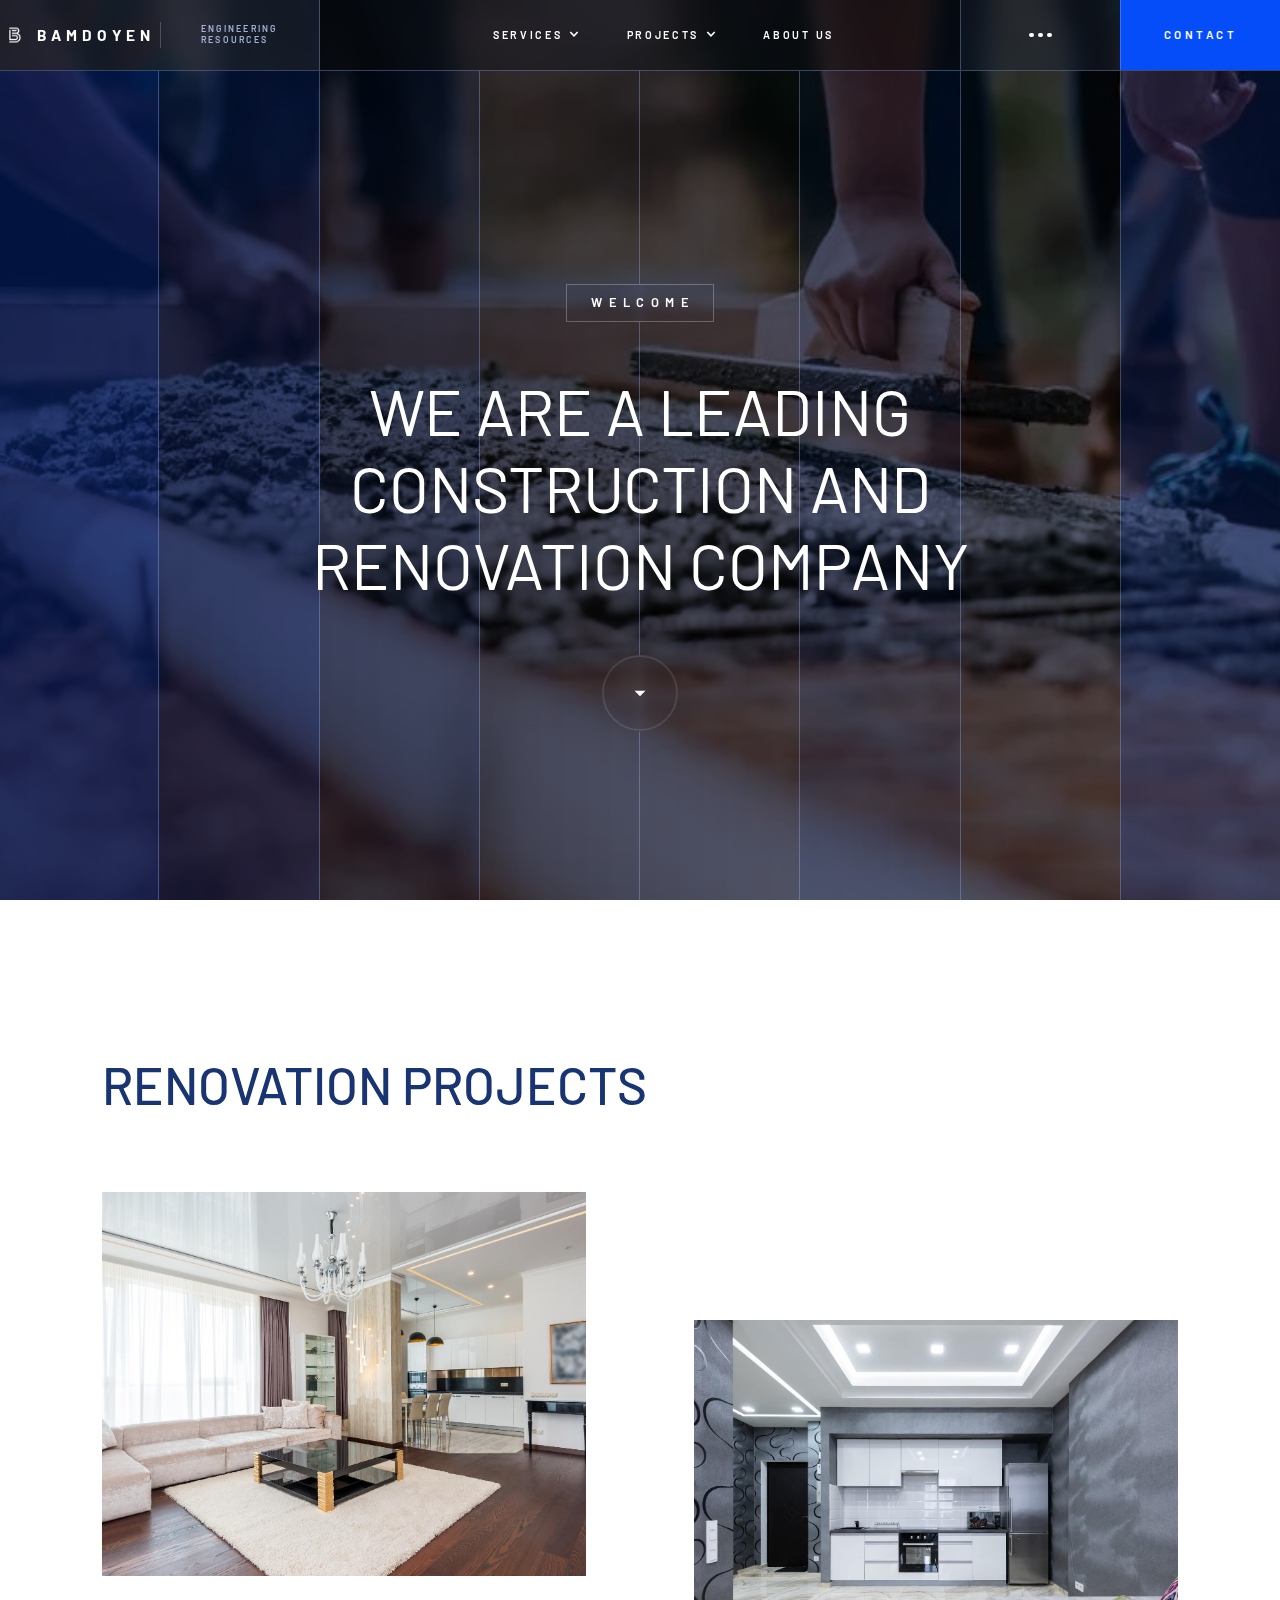
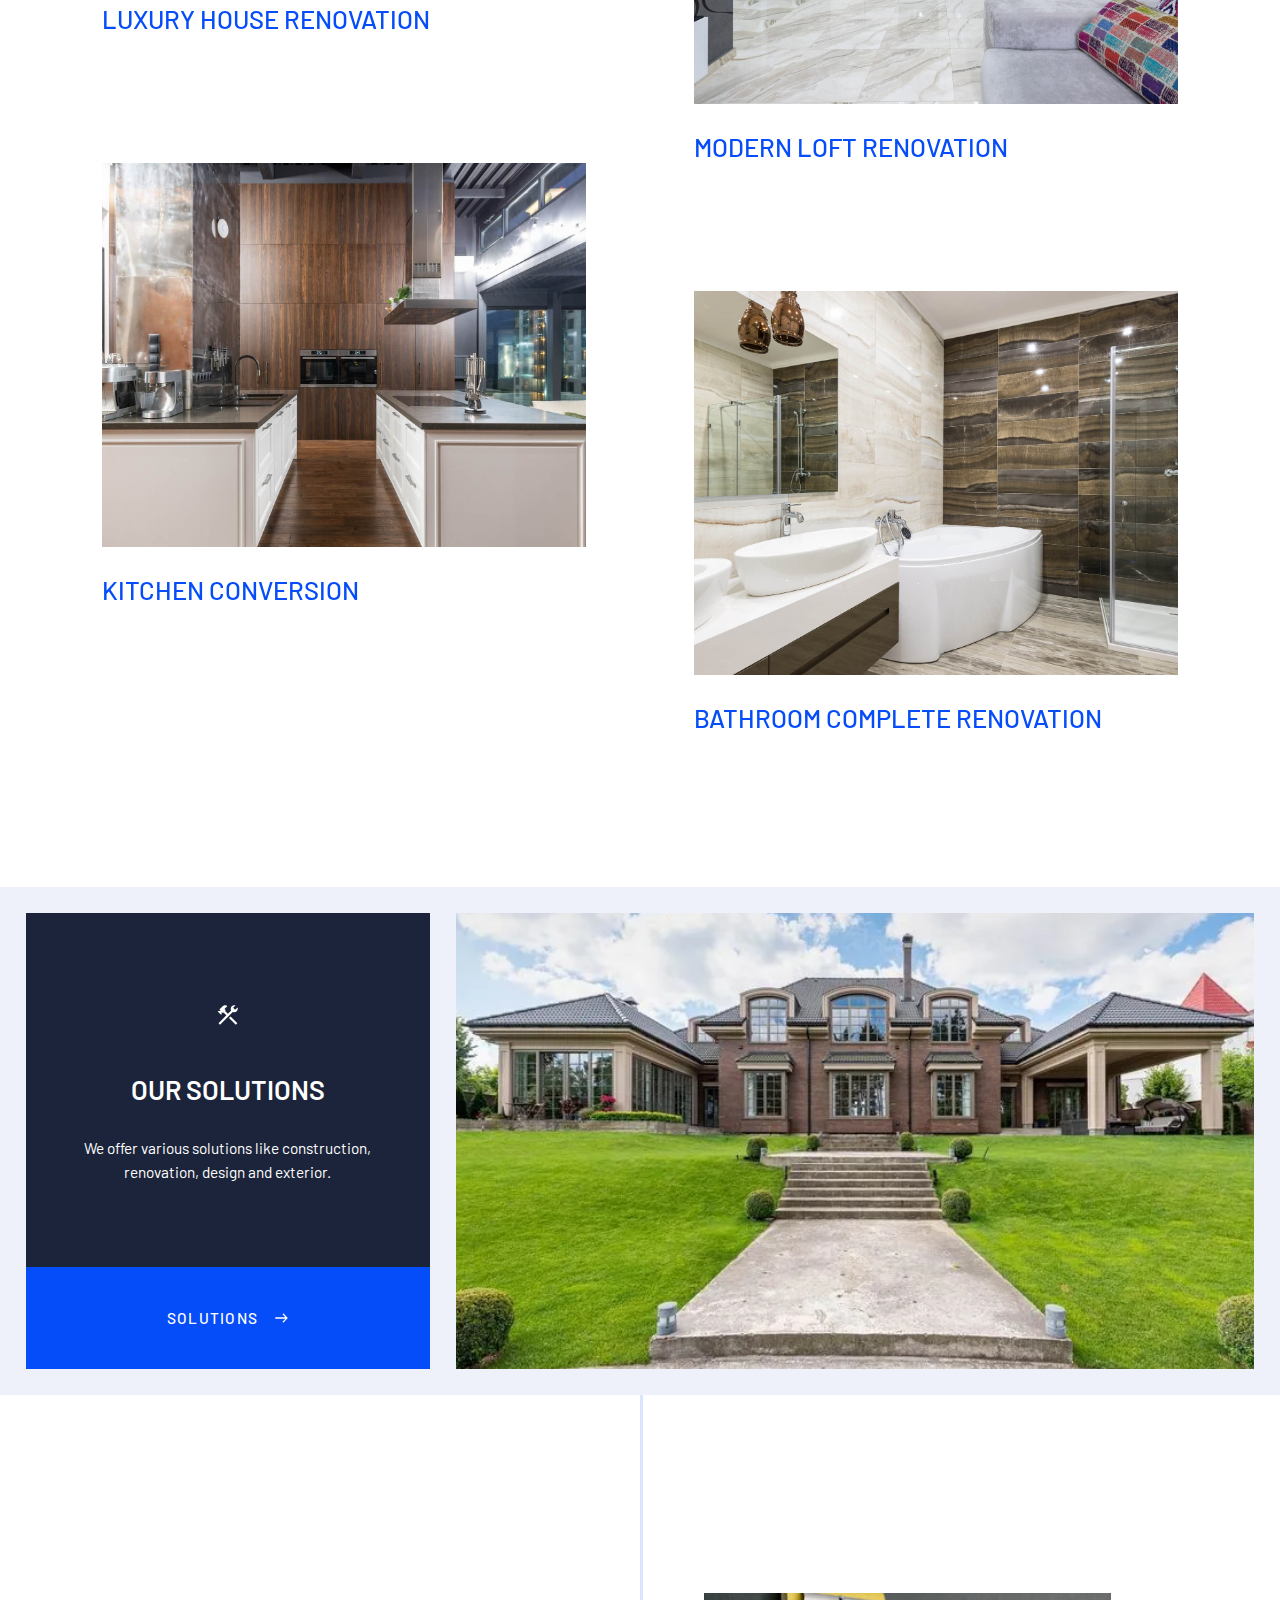
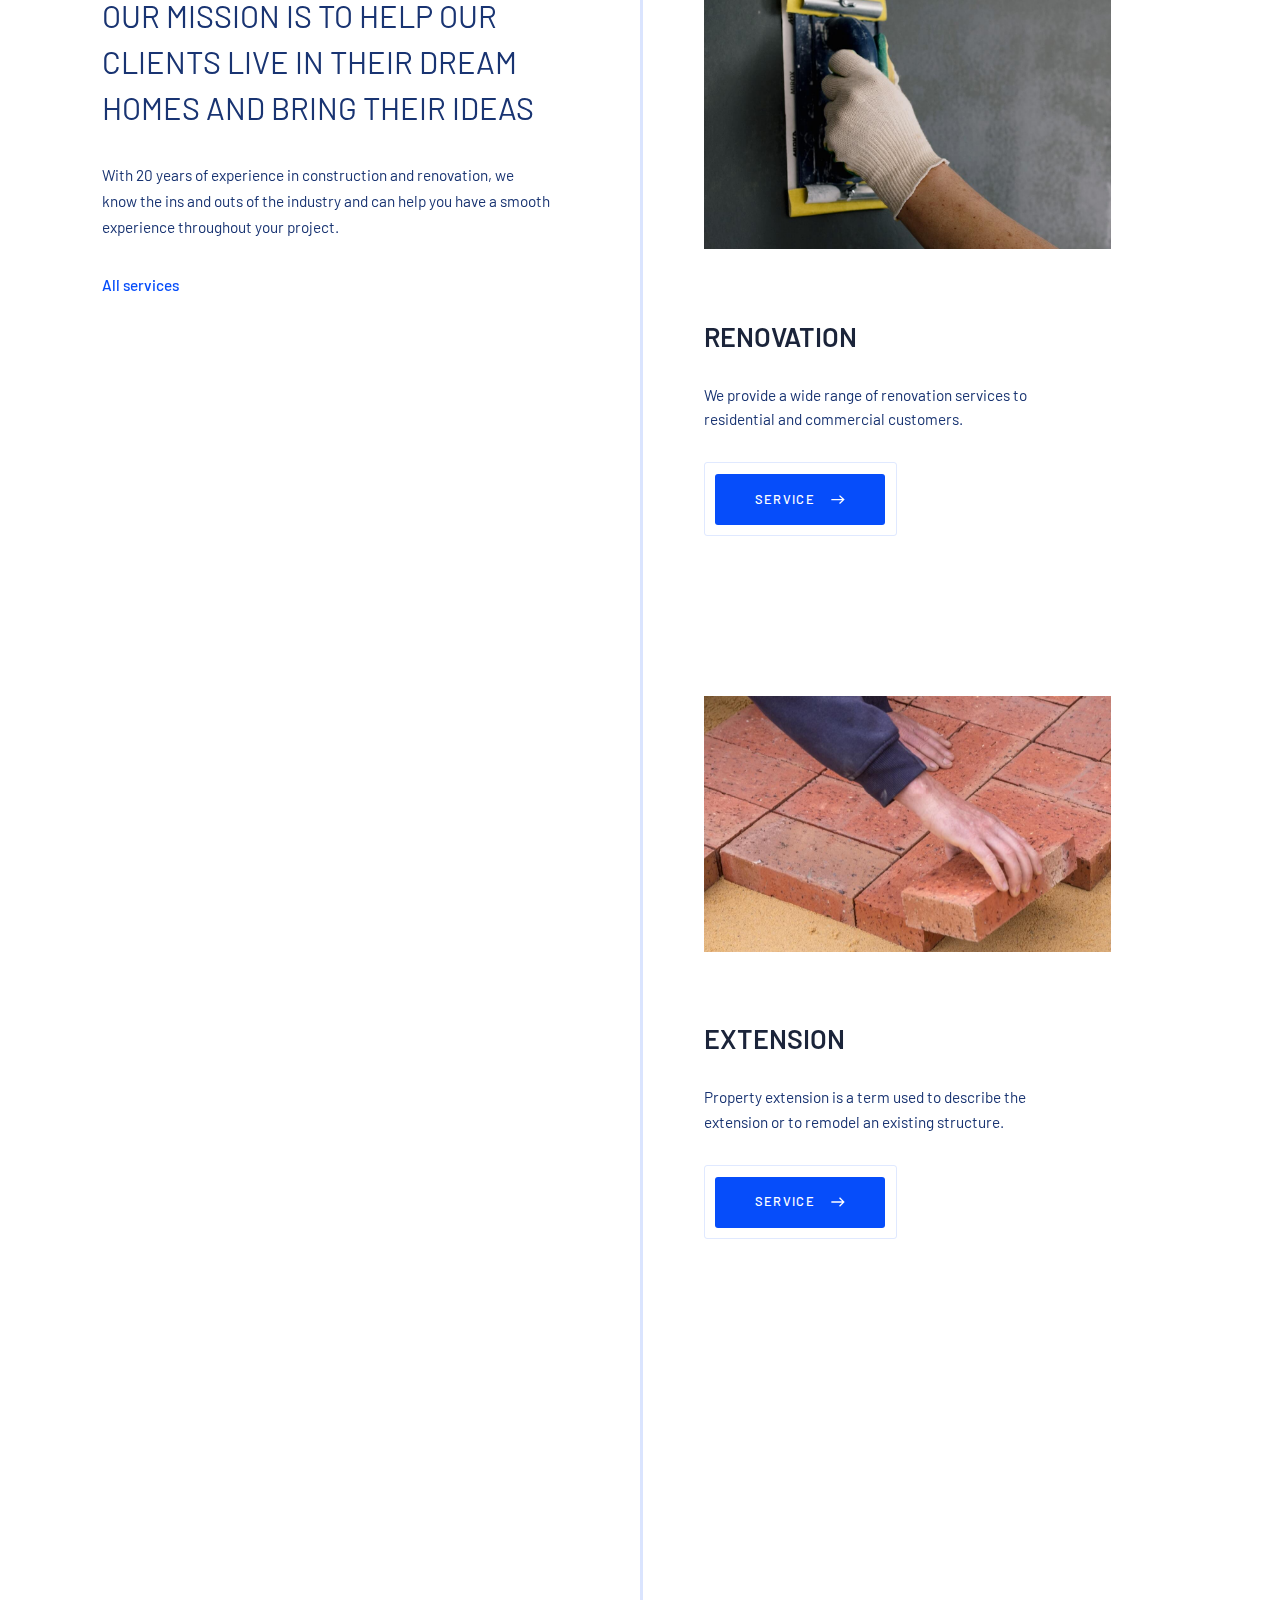
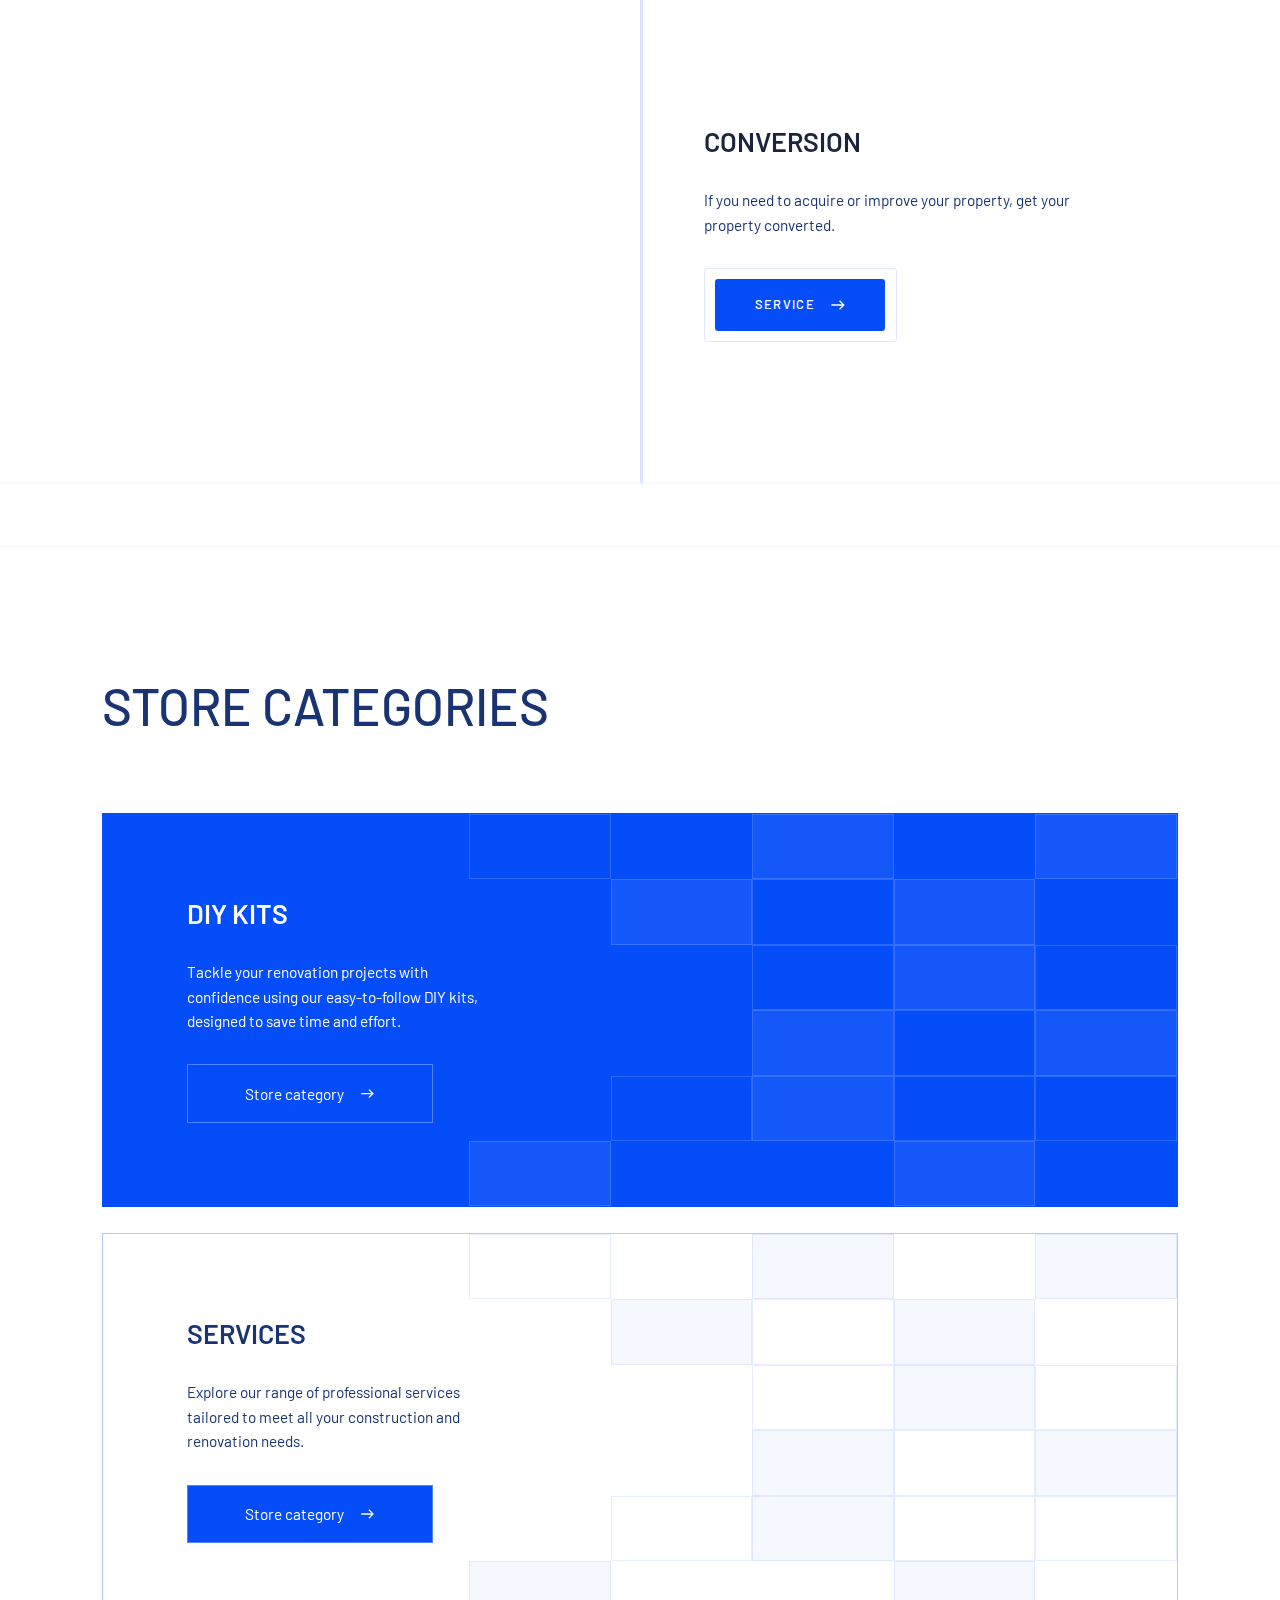
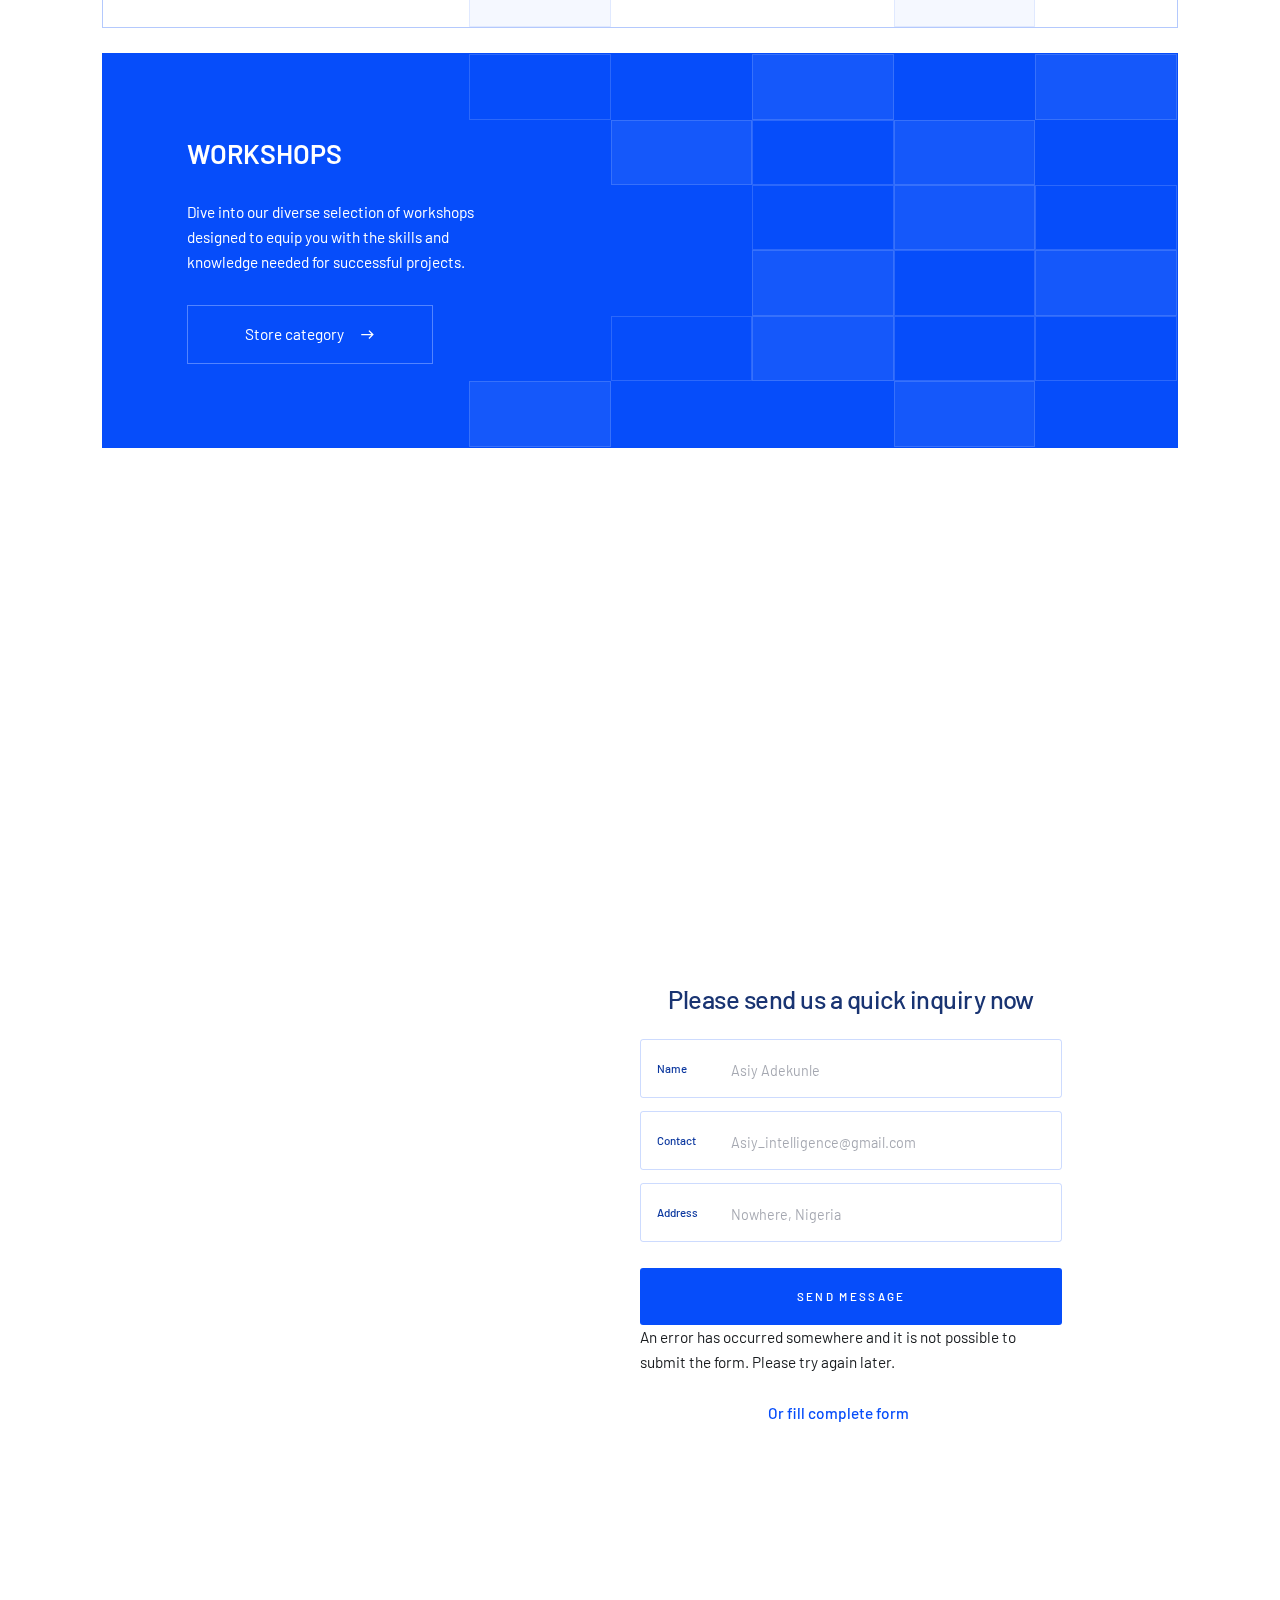
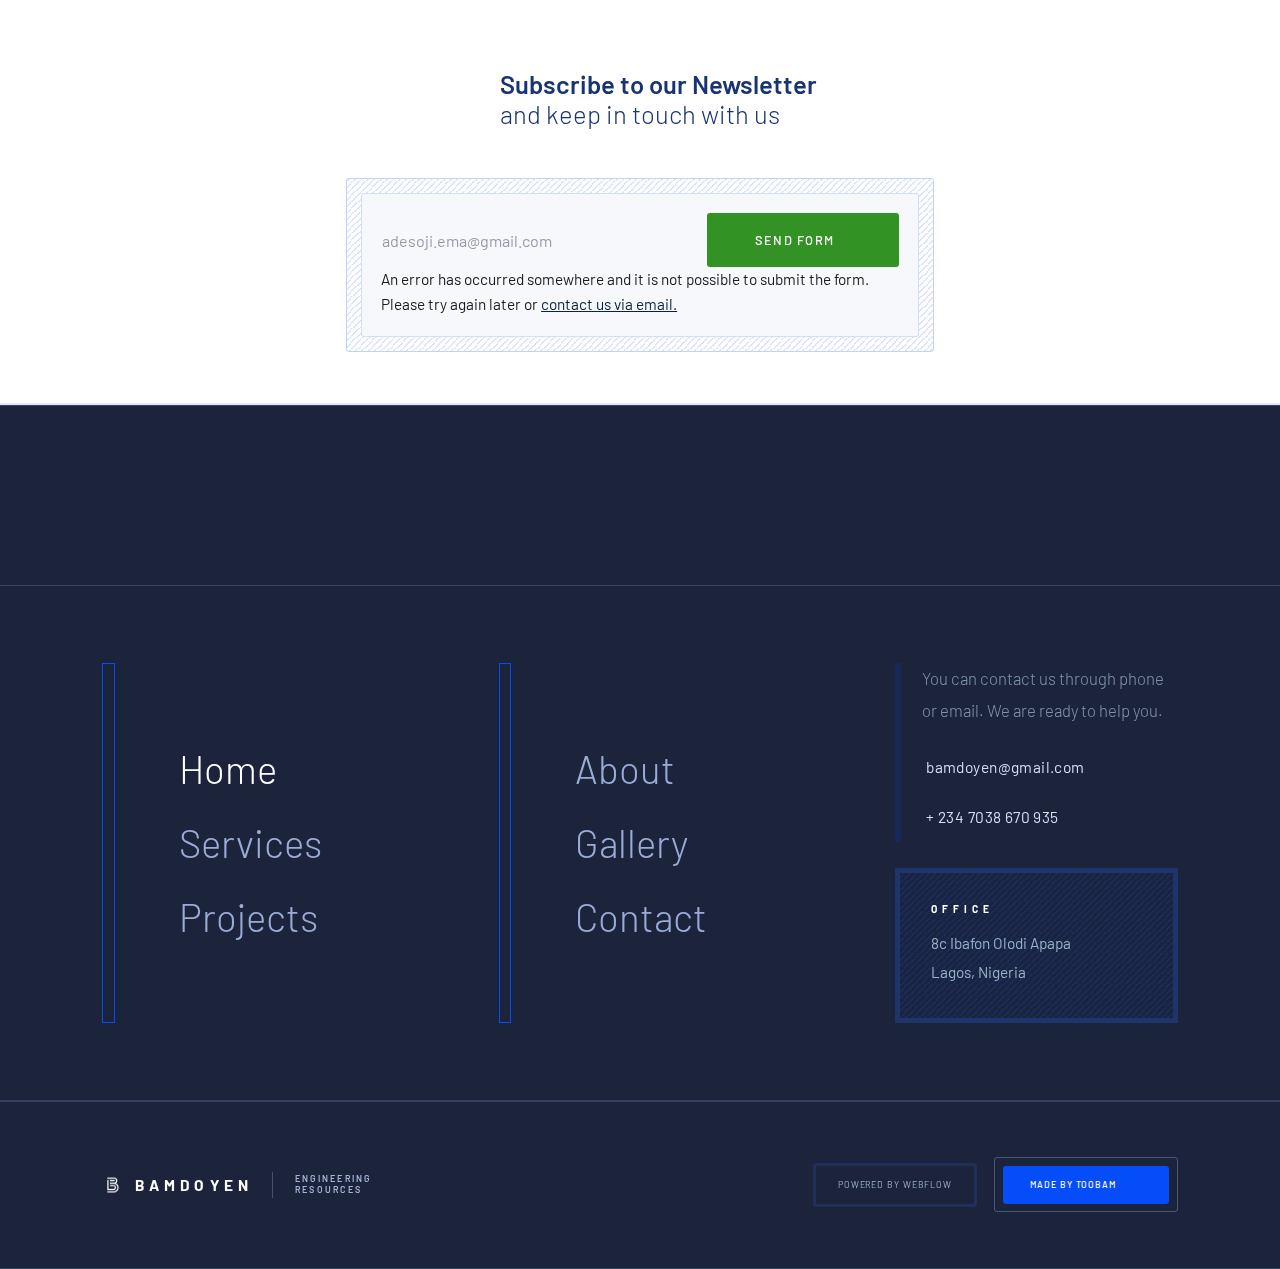
==== commit 8cf8f5ba: "Add files via upload" ====
--- a/index.html
+++ b/index.html
@@ -212,9 +212,9 @@
 <section id="start" class="section"><div class="container"><div class="projects-3-padding"><div class="vertical-flex with-gap-6em"><h1 class="heading in-home-3">Renovation Projects</h1><div class="projects-3 w-dyn-list"><div role="list" class="projects-3-list w-dyn-items"><div role="listitem" class="project-3-item w-dyn-item"><div class="project-3-image"><div class="_3d-block"><div class="image-animation-trigger _3d-for-image"><div class="animation-color-bg is-white-color" style="display: block; transform: translate3d(120%, 0px, 0px) scale3d(1, 1, 1) rotateX(0deg) rotateY(0deg) rotateZ(0deg) skew(-60deg, 0deg); transform-style: preserve-3d;"></div><img src="img/64636bfa4f59e1df28cb3433_pexels-max-vakhtbovych-7546213.jpg" loading="lazy" alt="Luxury house renovation" class="cover-image" style="transform: translate3d(0px, 0px, 0px) scale3d(1, 1, 1) rotateX(0deg) rotateY(0deg) rotateZ(0deg) skew(0deg, 0deg); transform-style: preserve-3d;" width="348" height="253"></div></div></div><div class="project-3-content"><a href="Luxury house renovation.html" class="project-3-link w-inline-block"><h2 class="heading is-project-title-3">Luxury house renovation</h2></a></div></div><div role="listitem" class="project-3-item w-dyn-item"><div class="project-3-image"><div class="_3d-block">
 <div class="image-animation-trigger _3d-for-image"><div class="animation-color-bg is-white-color" style="display: block; transform: translate3d(120%, 0px, 0px) scale3d(1, 1, 1) rotateX(0deg) rotateY(0deg) rotateZ(0deg) skew(-60deg, 0deg); transform-style: preserve-3d;"></div><img src="img/64636bfa4f59e1df28cb344d_pexels-max-vakhtbovych-7545495.jpg" loading="lazy" alt="Modern loft renovation" class="cover-image" style="transform: translate3d(0px, 0px, 0px) scale3d(1, 1, 1) rotateX(0deg) rotateY(0deg) rotateZ(0deg) skew(0deg, 0deg); transform-style: preserve-3d;" width="348" height="253"></div></div></div><div class="project-3-content"><a href="#" class="project-3-link w-inline-block"><h2 class="heading is-project-title-3">Modern loft renovation</h2></a></div></div><div role="listitem" class="project-3-item w-dyn-item"><div class="project-3-image"><div class="_3d-block"><div class="image-animation-trigger _3d-for-image"><div class="animation-color-bg is-white-color" style="display: block; transform: translate3d(120%, 0px, 0px) scale3d(1, 1, 1) rotateX(0deg) rotateY(0deg) rotateZ(0deg) skew(-60deg, 0deg); transform-style: preserve-3d;"></div><img src="img/64636bfa4f59e1df28cb3466_pexels-max-vakhtbovych-7045917.jpg" loading="lazy" alt="Kitchen conversion" class="cover-image" style="transform: translate3d(0px, 0px, 0px) scale3d(1, 1, 1) rotateX(0deg) rotateY(0deg) rotateZ(0deg) skew(0deg, 0deg); transform-style: preserve-3d;" width="348" height="253"></div></div></div><div class="project-3-content"><a href="Kitchen conversion.html" class="project-3-link w-inline-block"><h2 class="heading is-project-title-3">Kitchen conversion</h2></a></div></div><div role="listitem" class="project-3-item w-dyn-item"><div class="project-3-image"><div class="_3d-block"><div class="image-animation-trigger _3d-for-image"><div class="animation-color-bg is-white-color" style="display: block; transform: translate3d(120%, 0px, 0px) scale3d(1, 1, 1) rotateX(0deg) rotateY(0deg) rotateZ(0deg) skew(-60deg, 0deg); transform-style: preserve-3d;"></div><img src="img/64636bfa4f59e1df28cb3484_pexels-max-vakhtbovych-7546320.jpg" loading="lazy" alt="Bathroom complete renovation" class="cover-image" style="transform: translate3d(0px, 0px, 0px) scale3d(1, 1, 1) rotateX(0deg) rotateY(0deg) rotateZ(0deg) skew(0deg, 0deg); transform-style: preserve-3d;" width="348" height="253"></div></div></div><div class="project-3-content"><a href="Bathroom complete renovation.html"><h2 class="heading is-project-title-3">Bathroom complete renovation</h2></a></div></div></div></div></div></div></div></section><section class="section"><div class="solution-cms-3"><div class="solution-cms-3-list"><div class="solution-cms-3-item"><div class="solution-cms-3-content"><div class="moving-link in-solutions-3"><img src="img/64636bfa4f59e1df28cb3495_construction_FILL0_wght400_GRAD0_opsz48_white.svg" loading="lazy" alt="" class="moving-icon is-larger"><div class="moving-link-circle"></div></div><p data-w-id="8e45c162-5afd-615d-003f-df75704285f0" style="opacity: 100;" class="solution-cms-2-title">our Solutions</p><p data-w-id="8e45c162-5afd-615d-003f-df75704285f1" style="opacity: 100;" class="solution-cms-3-desciption">We offer various solutions like construction, renovation, design and exterior.</p><a href="Solutions.html" class="solution-button w-inline-block"><p>Solutions</p><img src="img/64636bfa4f59e1df28cb33b9_east_white_24dp.svg" loading="lazy" alt="" class="button-icon"></a></div><div id="w-node-_8e45c162-5afd-615d-003f-df75704285f6-28cb3393" class="solution-cms-3-image"><div class="_3d-block"><div class="image-animation-trigger _3d-for-image"><div class="animation-color-bg" style="display: block; transform: translate3d(120%, 0px, 0px) scale3d(1, 1, 1) rotateX(0deg) rotateY(0deg) rotateZ(0deg) skew(-60deg, 0deg); transform-style: preserve-3d;"></div><img loading="lazy" src="img/64636bfa4f59e1df28cb348a_pexels-max-vakhtbovych-8143677.jpg" alt="Construction and renovation webflow template sample image" class="cover-image" style="transform: translate3d(0px, 0px, 0px) scale3d(1, 1, 1) rotateX(0deg) rotateY(0deg) rotateZ(0deg) skew(0deg, 0deg); transform-style: preserve-3d;" width="363" height="291"></div></div></div></div></div></div></section><section class="section overflow-visible"><div class="container"><div class="services-3-wrap-home"><div class="services-3-content"><h3 data-w-id="a988f228-4de4-8d50-ddba-146925f080ea" style="opacity: 100;" class="heading is-service-title-3">Our mission is to help our clients live in their dream homes and bring their ideas</h3><p data-w-id="a988f228-4de4-8d50-ddba-146925f080ec" style="opacity: 100;" class="services-paragraph-1">With 20 years of experience in construction and renovation, we know the ins and outs of the industry and can help you have a smooth experience throughout your project.</p><a data-w-id="a988f228-4de4-8d50-ddba-146925f080ee" style="opacity: 100;" href="Services.html" class="text-link">All services</a></div><div class="service-3-cms w-dyn-list"><div role="list" class="service-3-cms-list w-dyn-items"><div role="listitem" class="service-3-cms-item w-dyn-item"><div data-w-id="a988f228-4de4-8d50-ddba-146925f080f3" class="service-3-cms-block"><div class="service-3-cms-image"><div class="_3d-block"><div class="image-animation-trigger _3d-for-image"><img src="img/64636bfa4f59e1df28cb34b7_pexels-ksenia-chernaya-5691613.jpg" loading="lazy" alt="Renovation" class="cover-image" style="transform: translate3d(0px, 0px, 0px) scale3d(1.3, 1.3, 1) rotateX(0deg) rotateY(0deg) rotateZ(0deg) skew(0deg, 0deg); transform-style: preserve-3d;"><div class="animation-color-bg" style="display: block; transform: translate3d(0px, 0px, 0px) scale3d(1, 1, 1) rotateX(0deg) rotateY(0deg) rotateZ(0deg) skew(-60deg, 0deg);"></div></div></div></div><a href="#" class="service-cms-link-1 w-inline-block"><p style="opacity: 100; transform: translate3d(0px, 2rem, 0px) scale3d(1, 1, 1) rotateX(0deg) rotateY(0deg) rotateZ(0deg) skew(0deg, 0deg); transform-style: preserve-3d;" class="content-title-2">Renovation</p></a><p style="opacity: 100; transform: translate3d(0px, 2rem, 0px) scale3d(1, 1, 1) rotateX(0deg) rotateY(0deg) rotateZ(0deg) skew(0deg, 0deg); transform-style: preserve-3d;" class="content-anim-trigger">We provide a wide range of renovation services to residential and commercial customers.</p><a style="opacity: 100; transform: translate3d(0px, 2rem, 0px) scale3d(1, 1, 1) rotateX(0deg) rotateY(0deg) rotateZ(0deg) skew(0deg, 0deg); transform-style: preserve-3d;" href="Renovation.html" class="main-button w-inline-block"><div class="button-inner"><p class="button-title">Service</p><img src="img/64636bfa4f59e1df28cb33b9_east_white_24dp.svg" loading="lazy" alt="" class="button-icon"></div>
 <div class="button-pattern"></div></a><div style="transform: translate3d(0px, 0px, 0px) scale3d(1, 0, 1) rotateX(0deg) rotateY(0deg) rotateZ(0deg) skew(0deg, 0deg); transform-style: preserve-3d;" class="border-anim-trigger"></div></div></div><div role="listitem" class="service-3-cms-item w-dyn-item"><div data-w-id="a988f228-4de4-8d50-ddba-146925f080f3" class="service-3-cms-block"><div class="service-3-cms-image"><div class="_3d-block"><div class="image-animation-trigger _3d-for-image"><img src="img/64636bfa4f59e1df28cb34b6_pexels-littlehampton-bricks-4509089.jpg" loading="lazy" alt="Extension" class="cover-image" style="transform: translate3d(0px, 0px, 0px) scale3d(1.3, 1.3, 1) rotateX(0deg) rotateY(0deg) rotateZ(0deg) skew(0deg, 0deg); transform-style: preserve-3d;"><div class="animation-color-bg" style="display: block; transform: translate3d(0px, 0px, 0px) scale3d(1, 1, 1) rotateX(0deg) rotateY(0deg) rotateZ(0deg) skew(-60deg, 0deg);"></div></div></div></div><a href="#" class="service-cms-link-1 w-inline-block"><p style="opacity: 100; transform: translate3d(0px, 2rem, 0px) scale3d(1, 1, 1) rotateX(0deg) rotateY(0deg) rotateZ(0deg) skew(0deg, 0deg); transform-style: preserve-3d;" class="content-title-2">Extension</p></a><p style="opacity: 100; transform: translate3d(0px, 2rem, 0px) scale3d(1, 1, 1) rotateX(0deg) rotateY(0deg) rotateZ(0deg) skew(0deg, 0deg); transform-style: preserve-3d;" class="content-anim-trigger">Property extension is a term used to describe the extension or to remodel an existing structure.</p><a style="opacity: 100; transform: translate3d(0px, 2rem, 0px) scale3d(1, 1, 1) rotateX(0deg) rotateY(0deg) rotateZ(0deg) skew(0deg, 0deg); transform-style: preserve-3d;" href="Exterior.html" class="main-button w-inline-block"><div class="button-inner"><p class="button-title">Service</p><img src="img/64636bfa4f59e1df28cb33b9_east_white_24dp.svg" loading="lazy" alt="" class="button-icon"></div><div class="button-pattern"></div></a><div style="transform: translate3d(0px, 0px, 0px) scale3d(1, 0, 1) rotateX(0deg) rotateY(0deg) rotateZ(0deg) skew(0deg, 0deg); transform-style: preserve-3d;" class="border-anim-trigger"></div></div></div><div role="listitem" class="service-3-cms-item w-dyn-item"><div data-w-id="a988f228-4de4-8d50-ddba-146925f080f3" class="service-3-cms-block"><div class="service-3-cms-image"><div class="_3d-block"><div class="image-animation-trigger _3d-for-image"><img src="img/64636bfa4f59e1df28cb34b8_pexels-mikael-blomkvist-8961401.jpg" loading="lazy" alt="Conversion" class="cover-image" style="transform: translate3d(0px, 0px, 0px) scale3d(1.3, 1.3, 1) rotateX(0deg) rotateY(0deg) rotateZ(0deg) skew(0deg, 0deg); transform-style: preserve-3d;" width="313" height="253"><div class="animation-color-bg" style="display: block; transform: translate3d(0px, 0px, 0px) scale3d(1, 1, 1) rotateX(0deg) rotateY(0deg) rotateZ(0deg) skew(-60deg, 0deg);"></div></div></div></div><a href="https://silber-construction-ecommerce-template.webflow.io/service/conversion" class="service-cms-link-1 w-inline-block"><p style="opacity: 100; transform: translate3d(0px, 2rem, 0px) scale3d(1, 1, 1) rotateX(0deg) rotateY(0deg) rotateZ(0deg) skew(0deg, 0deg); transform-style: preserve-3d;" class="content-title-2">Conversion</p></a><p style="opacity: 100; transform: translate3d(0px, 2rem, 0px) scale3d(1, 1, 1) rotateX(0deg) rotateY(0deg) rotateZ(0deg) skew(0deg, 0deg); transform-style: preserve-3d;" class="content-anim-trigger">If you need to acquire or improve your property, get your property converted.</p><a style="opacity: 100; transform: translate3d(0px, 2rem, 0px) scale3d(1, 1, 1) rotateX(0deg) rotateY(0deg) rotateZ(0deg) skew(0deg, 0deg); transform-style: preserve-3d;" href="Construction.html" class="main-button w-inline-block"><div class="button-inner"><p class="button-title">Service</p><img src="img/64636bfa4f59e1df28cb33b9_east_white_24dp.svg" loading="lazy" alt="" class="button-icon"></div><div class="button-pattern"></div></a><div style="transform: translate3d(0px, 0px, 0px) scale3d(1, 0, 1) rotateX(0deg) rotateY(0deg) rotateZ(0deg) skew(0deg, 0deg); transform-style: preserve-3d;" class="border-anim-trigger"></div></div></div></div></div></div></div></section><div class="pattern-divider"></div><section id="categories" class="section"><div class="container"><div class="padding"><div class="vertical-flex with-gap-6em"><h3 class="heading in-home-3">Store categories</h3><div class="solution-cms-2 w-dyn-list"><div role="list" class="solution-cms-2-list w-dyn-items"><div role="listitem" class="solution-cms-2-item-2 w-dyn-item"><div class="solution-cms-2-content"><h2 data-w-id="159f91c1-362a-5f55-8e0d-ebf7b7d81d35" style="opacity: 100;" class="solution-cms-2-title">DIY Kits</h2><p data-w-id="159f91c1-362a-5f55-8e0d-ebf7b7d81d36" style="opacity: 100;" class="solution-cms-3-desciption">Tackle your renovation projects with confidence using our easy-to-follow DIY kits, designed to save time and effort.</p><a data-w-id="159f91c1-362a-5f55-8e0d-ebf7b7d81d37" style="opacity: 100;" href="https://silber-construction-ecommerce-template.webflow.io/category/diy-kits" class="button-3 w-inline-block"><p>Store category</p><img src="img/64636bfa4f59e1df28cb33b9_east_white_24dp.svg" loading="lazy" alt="" class="button-icon"></a></div><div id="w-node-_159f91c1-362a-5f55-8e0d-ebf7b7d81d3b-28cb3393" class="solution-cms-2-image"><div class="_3d-block"><div class="image-animation-trigger _3d-for-image"><div class="animation-color-bg" style="display: block; transform: translate3d(0px, 0px, 0px) scale3d(1, 1, 1) rotateX(0deg) rotateY(0deg) rotateZ(0deg) skew(-60deg, 0deg);"></div><img src="img/6464ee8c5b228848f99512a4_pexels-thijs-van-der-weide-1094766.jpg" loading="lazy" alt="DIY Kits" class="cover-image" style="transform: translate3d(0px, 0px, 0px) scale3d(1.3, 1.3, 1) rotateX(0deg) rotateY(0deg) rotateZ(0deg) skew(0deg, 0deg); transform-style: preserve-3d;" width="263" height="177"></div></div></div><div data-w-id="159f91c1-362a-5f55-8e0d-ebf7b7d81d40" style="opacity: 100;" class="w-layout-grid chessboard-for-solution"><div class="chessboard-2 is-borderless"></div><div class="chessboard-2 is-borderless"></div><div class="chessboard-2 in-mob"></div><div class="chessboard-2 is-borderless"></div><div class="chessboard-2 is-10-opacity phone-hide" style="opacity: 100;"></div><div class="chessboard-2 is-borderless"></div><div class="chessboard-2 is-10-opacity" style="opacity: 100;"></div><div class="chessboard-2 is-borderless"></div><div class="chessboard-2 is-borderless"></div><div class="chessboard-2 is-borderless"></div><div class="chessboard-2 is-10-opacity phone-hide" style="opacity: 100;"></div><div class="chessboard-2"></div><div class="chessboard-2 is-10-opacity" style="opacity: 100;"></div><div class="chessboard-2 is-borderless"></div><div class="chessboard-2 is-borderless phone-border"></div><div class="chessboard-2 is-borderless"></div><div class="chessboard-2 is-borderless"></div><div class="chessboard-2 is-borderless"></div><div class="chessboard-2"></div><div class="chessboard-2 is-10-opacity" style="opacity: 100;"></div><div class="chessboard-2"></div><div class="chessboard-2 is-borderless"></div><div class="chessboard-2 is-borderless"></div><div class="chessboard-2 is-borderless"></div><div class="chessboard-2 is-borderless"></div><div class="chessboard-2 is-10-opacity" style="opacity: 100;"></div><div class="chessboard-2"></div><div class="chessboard-2 is-10-opacity" style="opacity: 100;"></div><div class="chessboard-2 is-borderless phone-visible"></div><div class="chessboard-2 is-borderless phone-visible"></div><div class="chessboard-2 is-borderless phone-border"></div><div class="chessboard-2"></div><div class="chessboard-2 is-10-opacity" style="opacity: 100;"></div><div class="chessboard-2"></div><div class="chessboard-2"></div><div class="chessboard-2 is-borderless phone-border"></div><div class="chessboard-2 is-borderless phone-border"></div><div class="chessboard-2 is-10-opacity" style="opacity: 100;"></div><div class="chessboard-2 is-borderless phone-border"></div><div class="chessboard-2 is-borderless phone-border"></div><div class="chessboard-2 is-10-opacity" style="opacity: 100;"></div><div class="chessboard-2 is-borderless"></div></div></div><div role="listitem" class="solution-cms-2-item-2 w-dyn-item"><div class="solution-cms-2-content"><h2 data-w-id="159f91c1-362a-5f55-8e0d-ebf7b7d81d35" style="opacity: 100;" class="solution-cms-2-title">Services</h2><p data-w-id="159f91c1-362a-5f55-8e0d-ebf7b7d81d36" style="opacity: 100;" class="solution-cms-3-desciption">Explore our range of professional services tailored to meet all your construction and renovation needs.</p><a data-w-id="159f91c1-362a-5f55-8e0d-ebf7b7d81d37" style="opacity: 100;" href="#" class="button-3 w-inline-block"><p>Store category</p><img src="img/64636bfa4f59e1df28cb33b9_east_white_24dp.svg" loading="lazy" alt="" class="button-icon"></a></div><div id="w-node-_159f91c1-362a-5f55-8e0d-ebf7b7d81d3b-28cb3393" class="solution-cms-2-image"><div class="_3d-block"><div class="image-animation-trigger _3d-for-image"><div class="animation-color-bg" style="display: block; transform: translate3d(0px, 0px, 0px) scale3d(1, 1, 1) rotateX(0deg) rotateY(0deg) rotateZ(0deg) skew(-60deg, 0deg);"></div><img src="img/6464ee2daf296b19fc5ac017_pexels-ivan-samkov-4491912.jpg" loading="lazy" alt="Services" class="cover-image" style="transform: translate3d(0px, 0px, 0px) scale3d(1.3, 1.3, 1) rotateX(0deg) rotateY(0deg) rotateZ(0deg) skew(0deg, 0deg); transform-style: preserve-3d;" width="263" height="177"></div></div></div><div data-w-id="159f91c1-362a-5f55-8e0d-ebf7b7d81d40" style="opacity: 100;" class="w-layout-grid chessboard-for-solution"><div class="chessboard-2 is-borderless"></div><div class="chessboard-2 is-borderless"></div><div class="chessboard-2 in-mob"></div><div class="chessboard-2 is-borderless"></div><div class="chessboard-2 is-10-opacity phone-hide" style="opacity: 100;"></div><div class="chessboard-2 is-borderless"></div><div class="chessboard-2 is-10-opacity" style="opacity: 100;"></div><div class="chessboard-2 is-borderless"></div><div class="chessboard-2 is-borderless"></div><div class="chessboard-2 is-borderless"></div><div class="chessboard-2 is-10-opacity phone-hide" style="opacity: 100;"></div><div class="chessboard-2"></div><div class="chessboard-2 is-10-opacity" style="opacity: 100;"></div><div class="chessboard-2 is-borderless"></div><div class="chessboard-2 is-borderless phone-border"></div><div class="chessboard-2 is-borderless"></div><div class="chessboard-2 is-borderless"></div><div class="chessboard-2 is-borderless"></div><div class="chessboard-2"></div><div class="chessboard-2 is-10-opacity" style="opacity: 100;"></div><div class="chessboard-2"></div><div class="chessboard-2 is-borderless"></div><div class="chessboard-2 is-borderless"></div><div class="chessboard-2 is-borderless"></div><div class="chessboard-2 is-borderless"></div><div class="chessboard-2 is-10-opacity" style="opacity: 100;"></div><div class="chessboard-2"></div><div class="chessboard-2 is-10-opacity" style="opacity: 100;"></div><div class="chessboard-2 is-borderless phone-visible"></div><div class="chessboard-2 is-borderless phone-visible"></div><div class="chessboard-2 is-borderless phone-border"></div><div class="chessboard-2"></div><div class="chessboard-2 is-10-opacity" style="opacity: 100;"></div><div class="chessboard-2"></div><div class="chessboard-2"></div><div class="chessboard-2 is-borderless phone-border"></div><div class="chessboard-2 is-borderless phone-border"></div><div class="chessboard-2 is-10-opacity" style="opacity: 100;"></div><div class="chessboard-2 is-borderless phone-border"></div><div class="chessboard-2 is-borderless phone-border"></div><div class="chessboard-2 is-10-opacity" style="opacity: 100;"></div><div class="chessboard-2 is-borderless"></div></div></div><div role="listitem" class="solution-cms-2-item-2 w-dyn-item"><div class="solution-cms-2-content"><h2 data-w-id="159f91c1-362a-5f55-8e0d-ebf7b7d81d35" style="opacity: 100;" class="solution-cms-2-title">Workshops</h2><p data-w-id="159f91c1-362a-5f55-8e0d-ebf7b7d81d36" style="opacity: 100;" class="solution-cms-3-desciption">Dive into our diverse selection of workshops designed to equip you with the skills and knowledge needed for successful projects.</p><a data-w-id="159f91c1-362a-5f55-8e0d-ebf7b7d81d37" style="opacity: 100;" href="https://silber-construction-ecommerce-template.webflow.io/category/workshops" class="button-3 w-inline-block"><p>Store category</p><img src="img/64636bfa4f59e1df28cb33b9_east_white_24dp.svg" loading="lazy" alt="" class="button-icon"></a></div><div id="w-node-_159f91c1-362a-5f55-8e0d-ebf7b7d81d3b-28cb3393" class="solution-cms-2-image"><div class="_3d-block"><div class="image-animation-trigger _3d-for-image"><div class="animation-color-bg" style="display: block; transform: translate3d(0px, 0px, 0px) scale3d(1, 1, 1) rotateX(0deg) rotateY(0deg) rotateZ(0deg) skew(-60deg, 0deg);"></div><img src="img/6464ee49a9f23d0b8f90f8d3_pexels-ono-kosuki-5974053.jpg" loading="lazy" alt="Workshops" class="cover-image" style="transform: translate3d(0px, 0px, 0px) scale3d(1.3, 1.3, 1) rotateX(0deg) rotateY(0deg) rotateZ(0deg) skew(0deg, 0deg); transform-style: preserve-3d;" width="263" height="177"></div></div></div><div data-w-id="159f91c1-362a-5f55-8e0d-ebf7b7d81d40" style="opacity: 100;" class="w-layout-grid chessboard-for-solution"><div class="chessboard-2 is-borderless"></div><div class="chessboard-2 is-borderless"></div><div class="chessboard-2 in-mob"></div><div class="chessboard-2 is-borderless"></div><div class="chessboard-2 is-10-opacity phone-hide" style="opacity: 100;"></div><div class="chessboard-2 is-borderless"></div><div class="chessboard-2 is-10-opacity" style="opacity: 100;"></div><div class="chessboard-2 is-borderless"></div><div class="chessboard-2 is-borderless"></div><div class="chessboard-2 is-borderless"></div><div class="chessboard-2 is-10-opacity phone-hide" style="opacity: 100;"></div><div class="chessboard-2"></div><div class="chessboard-2 is-10-opacity" style="opacity: 100;"></div><div class="chessboard-2 is-borderless"></div><div class="chessboard-2 is-borderless phone-border"></div><div class="chessboard-2 is-borderless"></div><div class="chessboard-2 is-borderless"></div><div class="chessboard-2 is-borderless"></div><div class="chessboard-2"></div><div class="chessboard-2 is-10-opacity" style="opacity: 100;"></div><div class="chessboard-2"></div><div class="chessboard-2 is-borderless"></div><div class="chessboard-2 is-borderless"></div><div class="chessboard-2 is-borderless"></div><div class="chessboard-2 is-borderless"></div><div class="chessboard-2 is-10-opacity" style="opacity: 100;"></div><div class="chessboard-2"></div><div class="chessboard-2 is-10-opacity" style="opacity: 100;"></div><div class="chessboard-2 is-borderless phone-visible"></div><div class="chessboard-2 is-borderless phone-visible"></div><div class="chessboard-2 is-borderless phone-border"></div><div class="chessboard-2"></div><div class="chessboard-2 is-10-opacity" style="opacity: 100;"></div><div class="chessboard-2"></div><div class="chessboard-2"></div><div class="chessboard-2 is-borderless phone-border"></div><div class="chessboard-2 is-borderless phone-border"></div><div class="chessboard-2 is-10-opacity" style="opacity: 100;"></div><div class="chessboard-2 is-borderless phone-border"></div><div class="chessboard-2 is-borderless phone-border"></div><div class="chessboard-2 is-10-opacity" style="opacity: 100;"></div><div class="chessboard-2 is-borderless"></div></div></div></div></div></div></div></div></section>
-<section class="section is-form-sec"><div class="form-2-grid"><div class="form-background-2"><div class="_3d-block"><div class="image-animation-trigger _3d-for-image"><div class="animation-color-bg" style="display: block; transform: translate3d(0px, 0px, 0px) scale3d(1, 1, 1) rotateX(0deg) rotateY(0deg) rotateZ(0deg) skew(-60deg, 0deg);"></div><img src="img/64636bfa4f59e1df28cb3401_pexels-max-vakhtbovych-6958133.webp" loading="lazy" alt="Construction and renovation webflow template sample image" class="cover-image" style="transform: translate3d(0px, 0px, 0px) scale3d(1.3, 1.3, 1) rotateX(0deg) rotateY(0deg) rotateZ(0deg) skew(0deg, 0deg); transform-style: preserve-3d;" width="414" height="443"></div></div></div><div class="form-2-content"><div class="form-2-content-inner"><div class="form-2-background"><div class="_3d-block"><div class="image-animation-trigger _3d-for-image"><img src="img/646639fc0b059f70510f2565_pexels-ivan-samkov-4491912.webp" loading="lazy" alt="Construction and renovation webflow template sample image" class="cover-image" style="transform: translate3d(0px, 0px, 0px) scale3d(1.3, 1.3, 1) rotateX(0deg) rotateY(0deg) rotateZ(0deg) skew(0deg, 0deg); transform-style: preserve-3d;"><div class="animation-color-bg" style="display: block; transform: translate3d(0px, 0px, 0px) scale3d(1, 1, 1) rotateX(0deg) rotateY(0deg) rotateZ(0deg) skew(-60deg, 0deg);"></div></div></div></div><p class="form-title-1">Please send us a quick inquiry now</p><div class="form-2 w-form"><form id="wf-form-Inquiry-form" name="wf-form-Inquiry-form" data-name="Inquiry form" method="get" class="form-inner-2" data-wf-page-id="64636bfa4f59e1df28cb3393" data-wf-element-id="8fed78bb-6663-0e26-0d71-95493b31d25a" aria-label="Inquiry form"><div class="form-item-2" style="opacity: 100;"><label for="short-form-full-name" class="form-label-2">Name</label><input type="text" class="form-field-2 w-input" maxlength="256" name="Full-Name" data-name="Full Name" placeholder="Asiy Adekunle" id="short-form-full-name" required=""></div><div class="form-item-2" style="opacity: 100;"><label for="short-form-contact" class="form-label-2">Contact</label><input type="text" class="form-field-2 w-input" maxlength="256" name="Contact" data-name="Contact" placeholder="Asiy_intelligence@gmail.com" id="short-form-contact" required=""></div><div class="form-item-2" style="opacity: 100;"><label for="short-form-address" class="form-label-2">Address</label><input type="text" class="form-field-2 w-input" maxlength="256" name="Address" data-name="Address" placeholder="Nowhere, Nigeria" id="short-form-address"></div><input type="submit" value="Send message" data-wait="Sending..." data-w-id="8fed78bb-6663-0e26-0d71-95493b31d26a" class="submit-button-2 w-button" style="opacity: 100;"></form><div class="form-success-message-2 w-form-done" tabindex="-1" role="region" aria-label="Inquiry form success"><img src="https://assets.website-files.com/64636bfa4f59e1df28cb337b/64636bfa4f59e1df28cb341f_question_answer_white_24dp.svg" loading="lazy" alt="" class="form-success-icon"><div class="form-success-title">Message sent!</div></div><div class="form-error-message w-form-fail" tabindex="-1" role="region" aria-label="Inquiry form failure"><p class="form-error-paragraph">An error has occurred somewhere and it is not possible to submit the form. Please try again later.<a href="https://silber-construction-ecommerce-template.webflow.io/home-3#" class="form-error-link"></a></p></div></div><a data-w-id="8fed78bb-6663-0e26-0d71-95493b31d277" href="Contact.html" class="text-link" style="opacity: 100;">Or fill complete form</a></div></div></div></section><section class="section is-newsletter"><div class="container"><div class="newsletter-2-padding"><div class="newsletter-2-block"><div class="newsletter-2-title-block"><img src="img/64636bfa4f59e1df28cb340a_house-blue-icon.png" loading="lazy" data-w-id="97d158a8-ebb0-db55-a314-288e44b35e63" alt="" class="newsletter-2-icon" style="opacity: 100;">
-    
-<p data-w-id="97d158a8-ebb0-db55-a314-288e44b35e64" class="newsletter-2-title"><strong>Subscribe to our Newsletter</strong> and keep in touch with us</p></div><div data-w-id="97d158a8-ebb0-db55-a314-288e44b35e68" class="newsletter-2-form"><div class="newsletter-form w-form"><form id="wf-form-Newsletter" name="wf-form-Newsletter" data-name="Newsletter" method="get" class="newsletter-form-inner" data-wf-page-id="64636bfa4f59e1df28cb337c" data-wf-element-id="97d158a8-ebb0-db55-a314-288e44b35e6a"><input type="email" class="newsletter-field w-input" maxlength="256" name="Email" data-name="Email" placeholder="adesoji.ema@gmail.com" id="Email-3" required=""/><input type="submit" value="Send form" data-wait="Sending..." data-w-id="97d158a8-ebb0-db55-a314-288e44b35e6c" class="submit-button w-button"/></form><div class="form-success-message-2 is-newsletter w-form-done"><div class="form-success-title">You are subscribed!</div></div><div class="form-error-message w-form-fail"><p class="form-error-paragraph">An error has occurred somewhere and it is not possible to submit the form. Please try again later or <a href="#" class="form-error-link">contact us via email.</a></p></div></div><div class="pattern" style="z-index: 1;
+<section class="section is-form-sec"><div class="form-2-grid"><div class="form-background-2"><div class="_3d-block"><div class="image-animation-trigger _3d-for-image"><div class="animation-color-bg" style="display: block; transform: translate3d(0px, 0px, 0px) scale3d(1, 1, 1) rotateX(0deg) rotateY(0deg) rotateZ(0deg) skew(-60deg, 0deg);"></div><img src="img/64636bfa4f59e1df28cb3401_pexels-max-vakhtbovych-6958133.webp" loading="lazy" alt="Construction and renovation webflow template sample image" class="cover-image" style="transform: translate3d(0px, 0px, 0px) scale3d(1.3, 1.3, 1) rotateX(0deg) rotateY(0deg) rotateZ(0deg) skew(0deg, 0deg); transform-style: preserve-3d;" width="414" height="443"></div></div></div><div class="form-2-content"><div class="form-2-content-inner"><div class="form-2-background"><div class="_3d-block"><div class="image-animation-trigger _3d-for-image"><img src="img/646639fc0b059f70510f2565_pexels-ivan-samkov-4491912.webp" loading="lazy" alt="Construction and renovation webflow template sample image" class="cover-image" style="transform: translate3d(0px, 0px, 0px) scale3d(1.3, 1.3, 1) rotateX(0deg) rotateY(0deg) rotateZ(0deg) skew(0deg, 0deg); transform-style: preserve-3d;"><div class="animation-color-bg" style="display: block; transform: translate3d(0px, 0px, 0px) scale3d(1, 1, 1) rotateX(0deg) rotateY(0deg) rotateZ(0deg) skew(-60deg, 0deg);"></div></div></div></div><p class="form-title-1">Please send us a quick inquiry now</p><div class="form-2 w-form"><form id="wf-form-Inquiry-form" name="wf-form-Inquiry-form" data-name="Inquiry form" method="get" class="form-inner-2" data-wf-page-id="64636bfa4f59e1df28cb3393" data-wf-element-id="8fed78bb-6663-0e26-0d71-95493b31d25a" aria-label="Inquiry form"><div class="form-item-2" style="opacity: 100;"><label for="short-form-full-name" class="form-label-2">Name</label><input type="text" class="form-field-2 w-input" maxlength="256" name="Full-Name" data-name="Full Name" placeholder="Asiy Adekunle" id="short-form-full-name" required=""></div><div class="form-item-2" style="opacity: 100;"><label for="short-form-contact" class="form-label-2">Contact</label><input type="text" class="form-field-2 w-input" maxlength="256" name="Contact" data-name="Contact" placeholder="Asiy_intelligence@gmail.com" id="short-form-contact" required=""></div><div class="form-item-2" style="opacity: 100;"><label for="short-form-address" class="form-label-2">Address</label><input type="text" class="form-field-2 w-input" maxlength="256" name="Address" data-name="Address" placeholder="Nowhere, Nigeria" id="short-form-address"></div><input type="submit" value="Send message" data-wait="Sending..." data-w-id="8fed78bb-6663-0e26-0d71-95493b31d26a" class="submit-button-2 w-button" style="opacity: 100;"></form><div class="form-success-message-2 w-form-done" tabindex="-1" role="region" aria-label="Inquiry form success"><img src="https://assets.website-files.com/64636bfa4f59e1df28cb337b/64636bfa4f59e1df28cb341f_question_answer_white_24dp.svg" loading="lazy" alt="" class="form-success-icon"><div class="form-success-title">Message sent!</div></div><div class="formm-error-message w-fform-fail" tabindex="-1" role="region" aria-label="Inquiry form failure"><p class="form-error-paragraph">An error has occurred somewhere and it is not possible to submit the form. Please try again later.<a href="https://silber-construction-ecommerce-template.webflow.io/home-3#" class="form-error-link"></a></p></div></div><a data-w-id="8fed78bb-6663-0e26-0d71-95493b31d277" href="Contact.html" class="text-link" style="opacity: 100;">Or fill complete form</a></div></div></div></section><section class="section is-newsletter"><div class="container"><div class="newsletter-2-padding"><div class="newsletter-2-block"><div class="newsletter-2-title-block"><img src="img/64636bfa4f59e1df28cb340a_house-blue-icon.png" loading="lazy" data-w-id="97d158a8-ebb0-db55-a314-288e44b35e63" alt="" class="newsletter-2-icon" style="opacity: 100;">
+    
+<p data-w-id="97d158a8-ebb0-db55-a314-288e44b35e64" class="newsletter-2-title"><strong>Subscribe to our Newsletter</strong> and keep in touch with us</p></div><div data-w-id="97d158a8-ebb0-db55-a314-288e44b35e68" class="newsletter-2-form"><div class="newsletter-form w-form"><form id="wf-form-Newsletter" name="wf-form-Newsletter" data-name="Newsletter" method="get" class="newsletter-form-inner" data-wf-page-id="64636bfa4f59e1df28cb337c" data-wf-element-id="97d158a8-ebb0-db55-a314-288e44b35e6a"><input type="email" class="newsletter-field w-input" maxlength="256" name="Email" data-name="Email" placeholder="adesoji.ema@gmail.com" id="Email-3" required=""/><input type="submit" value="Send form" data-wait="Sending..." data-w-id="97d158a8-ebb0-db55-a314-288e44b35e6c" class="submit-button w-button"/></form><div class="form-success-message-2 is-newsletter w-form-done"><div class="form-success-title">You are subscribed!</div></div><div class="formm-error-message w-fform-fail"><p class="form-error-paragraph">An error has occurred somewhere and it is not possible to submit the form. Please try again later or <a href="#" class="form-error-link">contact us via email.</a></p></div></div><div class="pattern" style="z-index: 1;
     opacity: .25; background-image: url(img/64636bfa4f59e1df28cb33d4_diagonal-lines-blue.svg); background-position: 50%; background-size: .5em;
     border-radius: 3px; position: absolute; top: 0%; bottom: 0%; left: 0%; right: 0%"></div></div></div></div></div>
     <div class="chessboard-3 is-opacity-3"></div></div></div></nav></div></section>
